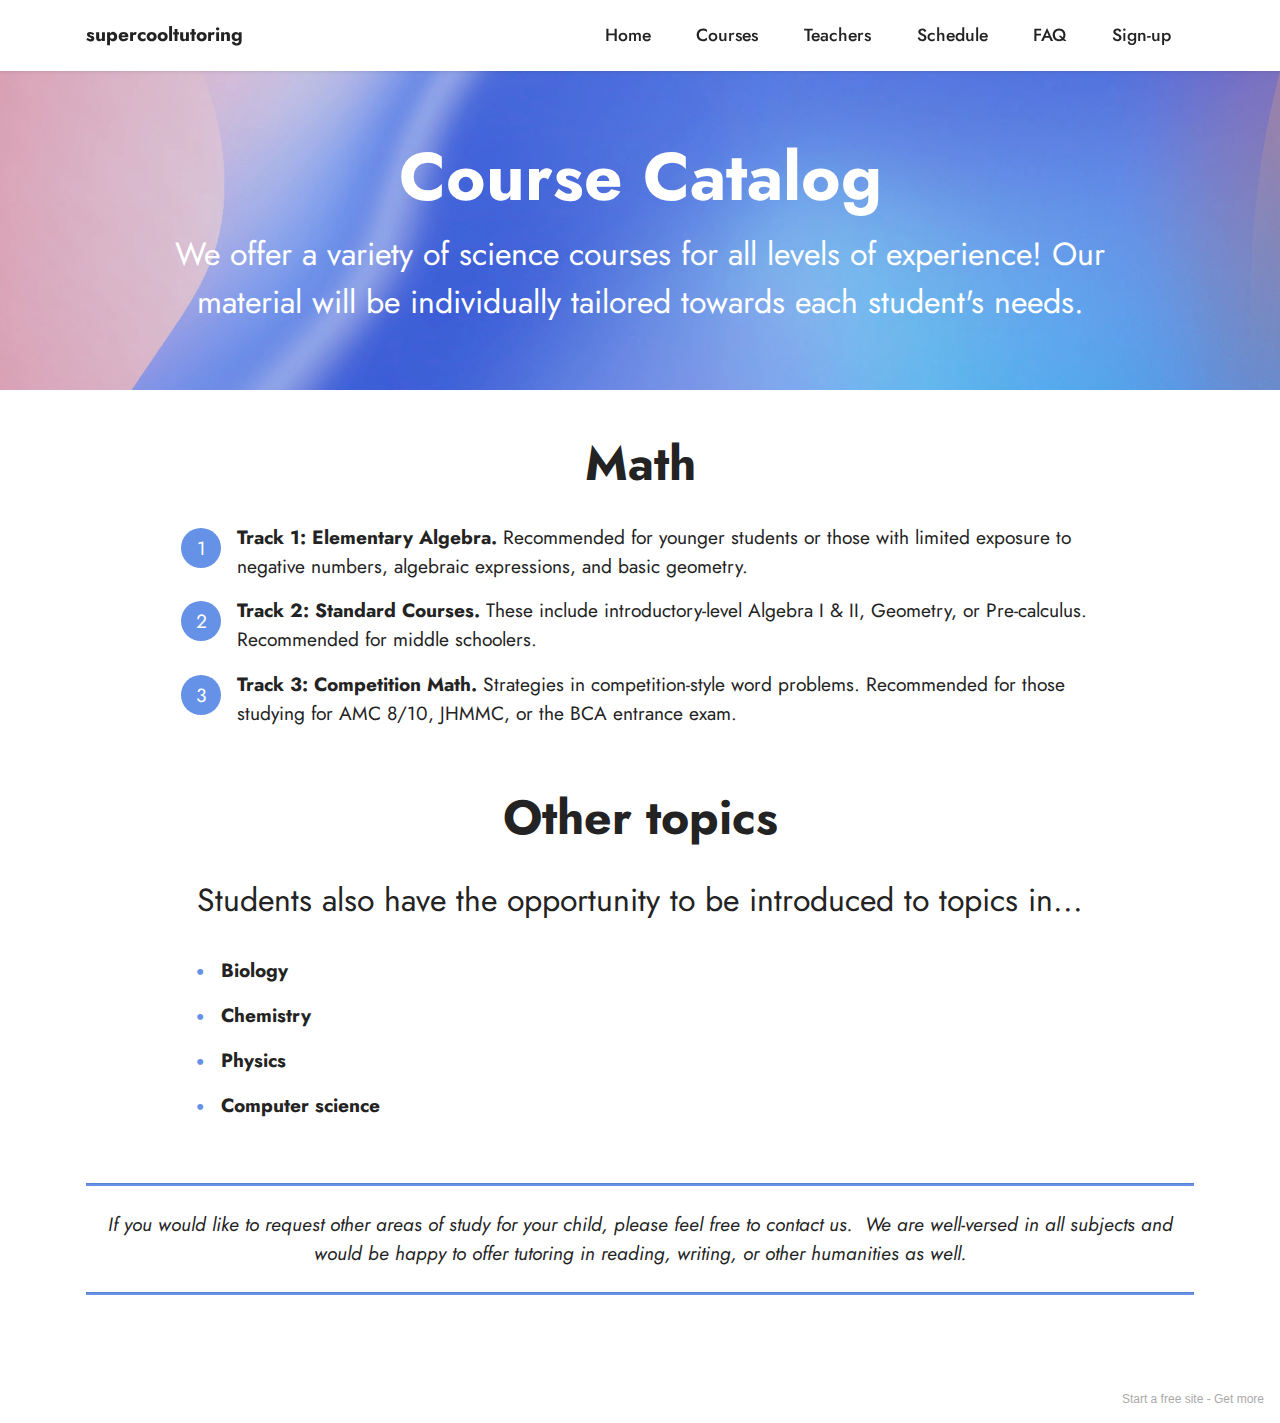
==== courses.html @ 79aecd78 "create github pages" ====
<!DOCTYPE html>
<html  >
<head>
  <!-- Site made with Mobirise Website Builder v5.3.5, https://mobirise.com -->
  <meta charset="UTF-8">
  <meta http-equiv="X-UA-Compatible" content="IE=edge">
  <meta name="generator" content="Mobirise v5.3.5, mobirise.com">
  <meta name="viewport" content="width=device-width, initial-scale=1, minimum-scale=1">
  <link rel="shortcut icon" href="assets/images/scj-logo-128x114-1.png" type="image/x-icon">
  <meta name="description" content="">
  
  
  <title>Courses</title>
  <link rel="stylesheet" href="assets/tether/tether.min.css">
  <link rel="stylesheet" href="assets/bootstrap/css/bootstrap.min.css">
  <link rel="stylesheet" href="assets/bootstrap/css/bootstrap-grid.min.css">
  <link rel="stylesheet" href="assets/bootstrap/css/bootstrap-reboot.min.css">
  <link rel="stylesheet" href="assets/dropdown/css/style.css">
  <link rel="stylesheet" href="assets/socicon/css/styles.css">
  <link rel="stylesheet" href="assets/theme/css/style.css">
  <link rel="preload" href="https://fonts.googleapis.com/css?family=Jost:100,200,300,400,500,600,700,800,900,100i,200i,300i,400i,500i,600i,700i,800i,900i&display=swap" as="style" onload="this.onload=null;this.rel='stylesheet'">
  <noscript><link rel="stylesheet" href="https://fonts.googleapis.com/css?family=Jost:100,200,300,400,500,600,700,800,900,100i,200i,300i,400i,500i,600i,700i,800i,900i&display=swap"></noscript>
  <link rel="preload" as="style" href="assets/mobirise/css/mbr-additional.css"><link rel="stylesheet" href="assets/mobirise/css/mbr-additional.css" type="text/css">
  
  
  
  
</head>
<body>
  
  <section class="menu menu1 cid-szqeeflIQP" once="menu" id="menu1-4">
    

    <nav class="navbar navbar-dropdown navbar-fixed-top navbar-expand-lg">
        <div class="container">
            <div class="navbar-brand">
                
                <span class="navbar-caption-wrap"><a class="navbar-caption text-black text-primary display-7" href="index.html">supercooltutoring</a></span>
            </div>
            <button class="navbar-toggler" type="button" data-toggle="collapse" data-target="#navbarSupportedContent" aria-controls="navbarNavAltMarkup" aria-expanded="false" aria-label="Toggle navigation">
                <div class="hamburger">
                    <span></span>
                    <span></span>
                    <span></span>
                    <span></span>
                </div>
            </button>
            <div class="collapse navbar-collapse" id="navbarSupportedContent">
                <ul class="navbar-nav nav-dropdown nav-right" data-app-modern-menu="true"><li class="nav-item"><a class="nav-link link text-black text-primary display-4" href="index.html">Home</a></li><li class="nav-item"><a class="nav-link link text-black text-primary display-4" href="courses.html">Courses</a></li>
                    <li class="nav-item"><a class="nav-link link text-black text-primary display-4" href="teachers.html">Teachers</a></li>
                    <li class="nav-item"><a class="nav-link link text-black text-primary display-4" href="schedule.html">Schedule</a>
                    </li><li class="nav-item"><a class="nav-link link text-black text-primary display-4" href="faq.html">FAQ</a></li><li class="nav-item"><a class="nav-link link text-black text-primary display-4" href="signup.html">Sign-up</a></li></ul>
                
                
            </div>
        </div>
    </nav>
</section>

<section class="header18 cid-szqk0asgl1" id="header18-c">

    

    <div class="mbr-overlay" style="opacity: 0.2; background-color: rgb(68, 121, 217);"></div>

    <div class="align-center container">
        <div class="row justify-content-center">
            <div class="col-12 col-lg-11">
                <h1 class="mbr-section-title mbr-fonts-style mbr-white mb-3 display-1"><strong>Course Catalog</strong></h1>
                <h2 class="mbr-section-subtitle mbr-fonts-style mbr-white mb-3 display-5">We offer a variety of science courses for all levels of experience!  Our material will be individually tailored towards each student's needs.</h2>
                
                
            </div>
        </div>
    </div>
</section>

<section class="content4 cid-szqj8mYjBq" id="content4-7">
    
    
    <div class="container">
        <div class="row justify-content-center">
            <div class="title col-md-12 col-lg-10">
                <h3 class="mbr-section-title mbr-fonts-style align-center mb-4 display-2">
                    <strong>Math</strong></h3>
                
                
            </div>
        </div>
    </div>
</section>

<section class="content9 cid-szqiRlUQga" id="content9-6">
    

    <div class="container">
        <div class="row justify-content-center">
            <div class="counter-container col-md-12 col-lg-10">
                
                <div class="mbr-text mbr-fonts-style display-7">
                    <ol>
                        <li><strong>Track 1: Elementary Algebra.</strong> Recommended for younger students or those with limited exposure to negative numbers, algebraic expressions, and basic geometry.</li>
                        <li><strong>Track 2: Standard Courses. </strong>These include introductory-level Algebra I &amp; II, Geometry, or Pre-calculus. Recommended for middle schoolers.</li>
                        <li><strong>Track 3: Competition Math. </strong>Strategies in competition-style word problems. Recommended for those studying for AMC 8/10, JHMMC, or the BCA entrance exam.</li>
                    </ol>
                </div>
            </div>
        </div>
    </div>
</section>

<section class="content4 cid-szqjb43pUM" id="content4-8">
    
    
    <div class="container">
        <div class="row justify-content-center">
            <div class="title col-md-12 col-lg-10">
                <h3 class="mbr-section-title mbr-fonts-style align-center mb-4 display-2"><strong>Other topics</strong></h3>
                <h4 class="mbr-section-subtitle align-center mbr-fonts-style mb-4 display-5">
                    Students also have the opportunity to be introduced to topics in...</h4>
                
            </div>
        </div>
    </div>
</section>

<section class="content8 cid-szDlHhIual" id="content8-d">
    
    <div class="container">
        <div class="row justify-content-center">
            <div class="counter-container col-md-12 col-lg-10">
                
                <div class="mbr-text mbr-fonts-style display-7">
                    <ul>
                        <li><strong>Biology</strong></li><li><strong>Chemistry</strong></li><li><strong>Physics</strong></li><li><strong>Computer science</strong></li>
                    </ul>
                </div>
            </div>
        </div>
    </div>
</section>

<section class="content6 cid-szqjqVsbCd" id="content6-b">
    
    <div class="container">
        <div class="row justify-content-center">
            <div class="col-md-12 col-lg-12">
                <hr class="line">
                <p class="mbr-text align-center mbr-fonts-style my-4 display-7">
                    <em>If you would like to request other areas of study for your child, please feel free to contact us.&nbsp; We are well-versed in all subjects and would be happy to offer tutoring in reading, writing, or other humanities as well.</em></p>
                <hr class="line">
            </div>
        </div>
    </div>
</section><section style="background-color: #fff; font-family: -apple-system, BlinkMacSystemFont, 'Segoe UI', 'Roboto', 'Helvetica Neue', Arial, sans-serif; color:#aaa; font-size:12px; padding: 0; align-items: center; display: flex;"><a href="https://mobirise.site/r" style="flex: 1 1; height: 3rem; padding-left: 1rem;"></a><p style="flex: 0 0 auto; margin:0; padding-right:1rem;">Start a free site - <a href="https://mobirise.site/v" style="color:#aaa;">Get more</a></p></section><script src="assets/web/assets/jquery/jquery.min.js"></script>  <script src="assets/popper/popper.min.js"></script>  <script src="assets/tether/tether.min.js"></script>  <script src="assets/bootstrap/js/bootstrap.min.js"></script>  <script src="assets/smoothscroll/smooth-scroll.js"></script>  <script src="assets/dropdown/js/nav-dropdown.js"></script>  <script src="assets/dropdown/js/navbar-dropdown.js"></script>  <script src="assets/touchswipe/jquery.touch-swipe.min.js"></script>  <script src="assets/theme/js/script.js"></script>  
  
  
</body>
</html>
---- assets/dropdown/css/style.css ----
.navbar-dropdown {
  left: 0;
  padding: 0;
  position: absolute;
  right: 0;
  top: 0;
  transition: all 0.45s ease;
  z-index: 1030;
  background: #282828; }
  .navbar-dropdown .navbar-logo {
    margin-right: 0.8rem;
    transition: margin 0.3s ease-in-out;
    vertical-align: middle; }
    .navbar-dropdown .navbar-logo img {
      height: 3.125rem;
      transition: all 0.3s ease-in-out; }
    .navbar-dropdown .navbar-logo.mbr-iconfont {
      font-size: 3.125rem;
      line-height: 3.125rem; }
  .navbar-dropdown .navbar-caption {
    font-weight: 700;
    white-space: normal;
    vertical-align: -4px;
    line-height: 3.125rem !important; }
    .navbar-dropdown .navbar-caption, .navbar-dropdown .navbar-caption:hover {
      color: inherit;
      text-decoration: none; }
  .navbar-dropdown .mbr-iconfont + .navbar-caption {
    vertical-align: -1px; }
  .navbar-dropdown.navbar-fixed-top {
    position: fixed; }
  .navbar-dropdown .navbar-brand span {
    vertical-align: -4px; }
  .navbar-dropdown.bg-color.transparent {
    background: none; }
  .navbar-dropdown.navbar-short .navbar-brand {
    padding: 0.625rem 0; }
    .navbar-dropdown.navbar-short .navbar-brand span {
      vertical-align: -1px; }
  .navbar-dropdown.navbar-short .navbar-caption {
    line-height: 2.375rem !important;
    vertical-align: -2px; }
  .navbar-dropdown.navbar-short .navbar-logo {
    margin-right: 0.5rem; }
    .navbar-dropdown.navbar-short .navbar-logo img {
      height: 2.375rem; }
    .navbar-dropdown.navbar-short .navbar-logo.mbr-iconfont {
      font-size: 2.375rem;
      line-height: 2.375rem; }
  .navbar-dropdown.navbar-short .mbr-table-cell {
    height: 3.625rem; }
  .navbar-dropdown .navbar-close {
    left: 0.6875rem;
    position: fixed;
    top: 0.75rem;
    z-index: 1000; }
  .navbar-dropdown .hamburger-icon {
    content: "";
    display: inline-block;
    vertical-align: middle;
    width: 16px;
    -webkit-box-shadow: 0 -6px 0 1px #282828,0 0 0 1px #282828,0 6px 0 1px #282828;
    -moz-box-shadow: 0 -6px 0 1px #282828,0 0 0 1px #282828,0 6px 0 1px #282828;
    box-shadow: 0 -6px 0 1px #282828,0 0 0 1px #282828,0 6px 0 1px #282828; }

.dropdown-menu .dropdown-toggle[data-toggle="dropdown-submenu"]::after {
  border-bottom: 0.35em solid transparent;
  border-left: 0.35em solid;
  border-right: 0;
  border-top: 0.35em solid transparent;
  margin-left: 0.3rem; }

.dropdown-menu .dropdown-item:focus {
  outline: 0; }

.nav-dropdown {
  font-size: 0.75rem;
  font-weight: 500;
  height: auto !important; }
  .nav-dropdown .nav-btn {
    padding-left: 1rem; }
  .nav-dropdown .link {
    margin: .667em 1.667em;
    font-weight: 500;
    padding: 0;
    transition: color .2s ease-in-out; }
    .nav-dropdown .link.dropdown-toggle {
      margin-right: 2.583em; }
      .nav-dropdown .link.dropdown-toggle::after {
        margin-left: .25rem;
        border-top: 0.35em solid;
        border-right: 0.35em solid transparent;
        border-left: 0.35em solid transparent;
        border-bottom: 0; }
      .nav-dropdown .link.dropdown-toggle[aria-expanded="true"] {
        margin: 0;
        padding: 0.667em 3.263em  0.667em 1.667em; }
  .nav-dropdown .link::after,
  .nav-dropdown .dropdown-item::after {
    color: inherit; }
  .nav-dropdown .btn {
    font-size: 0.75rem;
    font-weight: 700;
    letter-spacing: 0;
    margin-bottom: 0;
    padding-left: 1.25rem;
    padding-right: 1.25rem; }
  .nav-dropdown .dropdown-menu {
    border-radius: 0;
    border: 0;
    left: 0;
    margin: 0;
    padding-bottom: 1.25rem;
    padding-top: 1.25rem;
    position: relative; }
  .nav-dropdown .dropdown-submenu {
    margin-left: 0.125rem;
    top: 0; }
  .nav-dropdown .dropdown-item {
    font-weight: 500;
    line-height: 2;
    padding: 0.3846em 4.615em 0.3846em 1.5385em;
    position: relative;
    transition: color .2s ease-in-out, background-color .2s ease-in-out; }
    .nav-dropdown .dropdown-item::after {
      margin-top: -0.3077em;
      position: absolute;
      right: 1.1538em;
      top: 50%; }
    .nav-dropdown .dropdown-item:focus, .nav-dropdown .dropdown-item:hover {
      background: none; }

@media (max-width: 767px) {
  .nav-dropdown.navbar-toggleable-sm {
    bottom: 0;
    display: none;
    left: 0;
    overflow-x: hidden;
    position: fixed;
    top: 0;
    transform: translateX(-100%);
    -ms-transform: translateX(-100%);
    -webkit-transform: translateX(-100%);
    width: 18.75rem;
    z-index: 999; } }
.nav-dropdown.navbar-toggleable-xl {
  bottom: 0;
  display: none;
  left: 0;
  overflow-x: hidden;
  position: fixed;
  top: 0;
  transform: translateX(-100%);
  -ms-transform: translateX(-100%);
  -webkit-transform: translateX(-100%);
  width: 18.75rem;
  z-index: 999; }

.nav-dropdown-sm {
  display: block !important;
  overflow-x: hidden;
  overflow: auto;
  padding-top: 3.875rem; }
  .nav-dropdown-sm::after {
    content: "";
    display: block;
    height: 3rem;
    width: 100%; }
  .nav-dropdown-sm.collapse.in ~ .navbar-close {
    display: block !important; }
  .nav-dropdown-sm.collapsing, .nav-dropdown-sm.collapse.in {
    transform: translateX(0);
    -ms-transform: translateX(0);
    -webkit-transform: translateX(0);
    transition: all 0.25s ease-out;
    -webkit-transition: all 0.25s ease-out;
    background: #282828; }
  .nav-dropdown-sm.collapsing[aria-expanded="false"] {
    transform: translateX(-100%);
    -ms-transform: translateX(-100%);
    -webkit-transform: translateX(-100%); }
  .nav-dropdown-sm .nav-item {
    display: block;
    margin-left: 0 !important;
    padding-left: 0; }
  .nav-dropdown-sm .link,
  .nav-dropdown-sm .dropdown-item {
    border-top: 1px dotted rgba(255, 255, 255, 0.1);
    font-size: 0.8125rem;
    line-height: 1.6;
    margin: 0 !important;
    padding: 0.875rem 2.4rem 0.875rem 1.5625rem !important;
    position: relative;
    white-space: normal; }
    .nav-dropdown-sm .link:focus, .nav-dropdown-sm .link:hover,
    .nav-dropdown-sm .dropdown-item:focus,
    .nav-dropdown-sm .dropdown-item:hover {
      background: rgba(0, 0, 0, 0.2) !important;
      color: #c0a375; }
  .nav-dropdown-sm .nav-btn {
    position: relative;
    padding: 1.5625rem 1.5625rem 0 1.5625rem; }
    .nav-dropdown-sm .nav-btn::before {
      border-top: 1px dotted rgba(255, 255, 255, 0.1);
      content: "";
      left: 0;
      position: absolute;
      top: 0;
      width: 100%; }
    .nav-dropdown-sm .nav-btn + .nav-btn {
      padding-top: 0.625rem; }
      .nav-dropdown-sm .nav-btn + .nav-btn::before {
        display: none; }
  .nav-dropdown-sm .btn {
    padding: 0.625rem 0; }
  .nav-dropdown-sm .dropdown-toggle[data-toggle="dropdown-submenu"]::after {
    margin-left: .25rem;
    border-top: 0.35em solid;
    border-right: 0.35em solid transparent;
    border-left: 0.35em solid transparent;
    border-bottom: 0; }
  .nav-dropdown-sm .dropdown-toggle[data-toggle="dropdown-submenu"][aria-expanded="true"]::after {
    border-top: 0;
    border-right: 0.35em solid transparent;
    border-left: 0.35em solid transparent;
    border-bottom: 0.35em solid; }
  .nav-dropdown-sm .dropdown-menu {
    margin: 0;
    padding: 0;
    position: relative;
    top: 0;
    left: 0;
    width: 100%;
    border: 0;
    float: none;
    border-radius: 0;
    background: none; }
  .nav-dropdown-sm .dropdown-submenu {
    left: 100%;
    margin-left: 0.125rem;
    margin-top: -1.25rem;
    top: 0; }

.navbar-toggleable-sm .nav-dropdown .dropdown-menu {
  position: absolute; }

.navbar-toggleable-sm .nav-dropdown .dropdown-submenu {
  left: 100%;
  margin-left: 0.125rem;
  margin-top: -1.25rem;
  top: 0; }

.navbar-toggleable-sm.opened .nav-dropdown .dropdown-menu {
  position: relative; }

.navbar-toggleable-sm.opened .nav-dropdown .dropdown-submenu {
  left: 0;
  margin-left: 00rem;
  margin-top: 0rem;
  top: 0; }

.is-builder .nav-dropdown.collapsing {
  transition: none !important; }

/*# sourceMappingURL=style.css.map */
---- assets/socicon/css/styles.css ----
@charset "UTF-8";

@font-face {
  font-family: 'Socicon';
  src:  url('../fonts/socicon.eot');
  src:  url('../fonts/socicon.eot?#iefix') format('embedded-opentype'),
    url('../fonts/socicon.woff2') format('woff2'),
    url('../fonts/socicon.ttf') format('truetype'),
    url('../fonts/socicon.woff') format('woff'),
    url('../fonts/socicon.svg#socicon') format('svg');
  font-weight: normal;
  font-style: normal;
  font-display: swap;
}

[data-icon]:before {
  font-family: "socicon" !important;
  content: attr(data-icon);
  font-style: normal !important;
  font-weight: normal !important;
  font-variant: normal !important;
  text-transform: none !important;
  speak: none;
  line-height: 1;
  -webkit-font-smoothing: antialiased;
  -moz-osx-font-smoothing: grayscale;
}

[class^="socicon-"], [class*=" socicon-"] {
  /* use !important to prevent issues with browser extensions that change fonts */
  font-family: 'Socicon' !important;
  speak: none;
  font-style: normal;
  font-weight: normal;
  font-variant: normal;
  text-transform: none;
  line-height: 1;

  /* Better Font Rendering =========== */
  -webkit-font-smoothing: antialiased;
  -moz-osx-font-smoothing: grayscale;
}

.socicon-eitaa:before {
  content: "\e97c";
}
.socicon-soroush:before {
  content: "\e97d";
}
.socicon-bale:before {
  content: "\e97e";
}
.socicon-zazzle:before {
  content: "\e97b";
}
.socicon-society6:before {
  content: "\e97a";
}
.socicon-redbubble:before {
  content: "\e979";
}
.socicon-avvo:before {
  content: "\e978";
}
.socicon-stitcher:before {
  content: "\e977";
}
.socicon-googlehangouts:before {
  content: "\e974";
}
.socicon-dlive:before {
  content: "\e975";
}
.socicon-vsco:before {
  content: "\e976";
}
.socicon-flipboard:before {
  content: "\e973";
}
.socicon-ubuntu:before {
  content: "\e958";
}
.socicon-artstation:before {
  content: "\e959";
}
.socicon-invision:before {
  content: "\e95a";
}
.socicon-torial:before {
  content: "\e95b";
}
.socicon-collectorz:before {
  content: "\e95c";
}
.socicon-seenthis:before {
  content: "\e95d";
}
.socicon-googleplaymusic:before {
  content: "\e95e";
}
.socicon-debian:before {
  content: "\e95f";
}
.socicon-filmfreeway:before {
  content: "\e960";
}
.socicon-gnome:before {
  content: "\e961";
}
.socicon-itchio:before {
  content: "\e962";
}
.socicon-jamendo:before {
  content: "\e963";
}
.socicon-mix:before {
  content: "\e964";
}
.socicon-sharepoint:before {
  content: "\e965";
}
.socicon-tinder:before {
  content: "\e966";
}
.socicon-windguru:before {
  content: "\e967";
}
.socicon-cdbaby:before {
  content: "\e968";
}
.socicon-elementaryos:before {
  content: "\e969";
}
.socicon-stage32:before {
  content: "\e96a";
}
.socicon-tiktok:before {
  content: "\e96b";
}
.socicon-gitter:before {
  content: "\e96c";
}
.socicon-letterboxd:before {
  content: "\e96d";
}
.socicon-threema:before {
  content: "\e96e";
}
.socicon-splice:before {
  content: "\e96f";
}
.socicon-metapop:before {
  content: "\e970";
}
.socicon-naver:before {
  content: "\e971";
}
.socicon-remote:before {
  content: "\e972";
}
.socicon-internet:before {
  content: "\e957";
}
.socicon-moddb:before {
  content: "\e94b";
}
.socicon-indiedb:before {
  content: "\e94c";
}
.socicon-traxsource:before {
  content: "\e94d";
}
.socicon-gamefor:before {
  content: "\e94e";
}
.socicon-pixiv:before {
  content: "\e94f";
}
.socicon-myanimelist:before {
  content: "\e950";
}
.socicon-blackberry:before {
  content: "\e951";
}
.socicon-wickr:before {
  content: "\e952";
}
.socicon-spip:before {
  content: "\e953";
}
.socicon-napster:before {
  content: "\e954";
}
.socicon-beatport:before {
  content: "\e955";
}
.socicon-hackerone:before {
  content: "\e956";
}
.socicon-hackernews:before {
  content: "\e946";
}
.socicon-smashwords:before {
  content: "\e947";
}
.socicon-kobo:before {
  content: "\e948";
}
.socicon-bookbub:before {
  content: "\e949";
}
.socicon-mailru:before {
  content: "\e94a";
}
.socicon-gitlab:before {
  content: "\e945";
}
.socicon-instructables:before {
  content: "\e944";
}
.socicon-portfolio:before {
  content: "\e943";
}
.socicon-codered:before {
  content: "\e940";
}
.socicon-origin:before {
  content: "\e941";
}
.socicon-nextdoor:before {
  content: "\e942";
}
.socicon-udemy:before {
  content: "\e93f";
}
.socicon-livemaster:before {
  content: "\e93e";
}
.socicon-crunchbase:before {
  content: "\e93b";
}
.socicon-homefy:before {
  content: "\e93c";
}
.socicon-calendly:before {
  content: "\e93d";
}
.socicon-realtor:before {
  content: "\e90f";
}
.socicon-tidal:before {
  content: "\e910";
}
.socicon-qobuz:before {
  content: "\e911";
}
.socicon-natgeo:before {
  content: "\e912";
}
.socicon-mastodon:before {
  content: "\e913";
}
.socicon-unsplash:before {
  content: "\e914";
}
.socicon-homeadvisor:before {
  content: "\e915";
}
.socicon-angieslist:before {
  content: "\e916";
}
.socicon-codepen:before {
  content: "\e917";
}
.socicon-slack:before {
  content: "\e918";
}
.socicon-openaigym:before {
  content: "\e919";
}
.socicon-logmein:before {
  content: "\e91a";
}
.socicon-fiverr:before {
  content: "\e91b";
}
.socicon-gotomeeting:before {
  content: "\e91c";
}
.socicon-aliexpress:before {
  content: "\e91d";
}
.socicon-guru:before {
  content: "\e91e";
}
.socicon-appstore:before {
  content: "\e91f";
}
.socicon-homes:before {
  content: "\e920";
}
.socicon-zoom:before {
  content: "\e921";
}
.socicon-alibaba:before {
  content: "\e922";
}
.socicon-craigslist:before {
  content: "\e923";
}
.socicon-wix:before {
  content: "\e924";
}
.socicon-redfin:before {
  content: "\e925";
}
.socicon-googlecalendar:before {
  content: "\e926";
}
.socicon-shopify:before {
  content: "\e927";
}
.socicon-freelancer:before {
  content: "\e928";
}
.socicon-seedrs:before {
  content: "\e929";
}
.socicon-bing:before {
  content: "\e92a";
}
.socicon-doodle:before {
  content: "\e92b";
}
.socicon-bonanza:before {
  content: "\e92c";
}
.socicon-squarespace:before {
  content: "\e92d";
}
.socicon-toptal:before {
  content: "\e92e";
}
.socicon-gust:before {
  content: "\e92f";
}
.socicon-ask:before {
  content: "\e930";
}
.socicon-trulia:before {
  content: "\e931";
}
.socicon-loomly:before {
  content: "\e932";
}
.socicon-ghost:before {
  content: "\e933";
}
.socicon-upwork:before {
  content: "\e934";
}
.socicon-fundable:before {
  content: "\e935";
}
.socicon-booking:before {
  content: "\e936";
}
.socicon-googlemaps:before {
  content: "\e937";
}
.socicon-zillow:before {
  content: "\e938";
}
.socicon-niconico:before {
  content: "\e939";
}
.socicon-toneden:before {
  content: "\e93a";
}
.socicon-augment:before {
  content: "\e908";
}
.socicon-bitbucket:before {
  content: "\e909";
}
.socicon-fyuse:before {
  content: "\e90a";
}
.socicon-yt-gaming:before {
  content: "\e90b";
}
.socicon-sketchfab:before {
  content: "\e90c";
}
.socicon-mobcrush:before {
  content: "\e90d";
}
.socicon-microsoft:before {
  content: "\e90e";
}
.socicon-pandora:before {
  content: "\e907";
}
.socicon-messenger:before {
  content: "\e906";
}
.socicon-gamewisp:before {
  content: "\e905";
}
.socicon-bloglovin:before {
  content: "\e904";
}
.socicon-tunein:before {
  content: "\e903";
}
.socicon-gamejolt:before {
  content: "\e901";
}
.socicon-trello:before {
  content: "\e902";
}
.socicon-spreadshirt:before {
  content: "\e900";
}
.socicon-500px:before {
  content: "\e000";
}
.socicon-8tracks:before {
  content: "\e001";
}
.socicon-airbnb:before {
  content: "\e002";
}
.socicon-alliance:before {
  content: "\e003";
}
.socicon-amazon:before {
  content: "\e004";
}
.socicon-amplement:before {
  content: "\e005";
}
.socicon-android:before {
  content: "\e006";
}
.socicon-angellist:before {
  content: "\e007";
}
.socicon-apple:before {
  content: "\e008";
}
.socicon-appnet:before {
  content: "\e009";
}
.socicon-baidu:before {
  content: "\e00a";
}
.socicon-bandcamp:before {
  content: "\e00b";
}
.socicon-battlenet:before {
  content: "\e00c";
}
.socicon-mixer:before {
  content: "\e00d";
}
.socicon-bebee:before {
  content: "\e00e";
}
.socicon-bebo:before {
  content: "\e00f";
}
.socicon-behance:before {
  content: "\e010";
}
.socicon-blizzard:before {
  content: "\e011";
}
.socicon-blogger:before {
  content: "\e012";
}
.socicon-buffer:before {
  content: "\e013";
}
.socicon-chrome:before {
  content: "\e014";
}
.socicon-coderwall:before {
  content: "\e015";
}
.socicon-curse:before {
  content: "\e016";
}
.socicon-dailymotion:before {
  content: "\e017";
}
.socicon-deezer:before {
  content: "\e018";
}
.socicon-delicious:before {
  content: "\e019";
}
.socicon-deviantart:before {
  content: "\e01a";
}
.socicon-diablo:before {
  content: "\e01b";
}
.socicon-digg:before {
  content: "\e01c";
}
.socicon-discord:before {
  content: "\e01d";
}
.socicon-disqus:before {
  content: "\e01e";
}
.socicon-douban:before {
  content: "\e01f";
}
.socicon-draugiem:before {
  content: "\e020";
}
.socicon-dribbble:before {
  content: "\e021";
}
.socicon-drupal:before {
  content: "\e022";
}
.socicon-ebay:before {
  content: "\e023";
}
.socicon-ello:before {
  content: "\e024";
}
.socicon-endomodo:before {
  content: "\e025";
}
.socicon-envato:before {
  content: "\e026";
}
.socicon-etsy:before {
  content: "\e027";
}
.socicon-facebook:before {
  content: "\e028";
}
.socicon-feedburner:before {
  content: "\e029";
}
.socicon-filmweb:before {
  content: "\e02a";
}
.socicon-firefox:before {
  content: "\e02b";
}
.socicon-flattr:before {
  content: "\e02c";
}
.socicon-flickr:before {
  content: "\e02d";
}
.socicon-formulr:before {
  content: "\e02e";
}
.socicon-forrst:before {
  content: "\e02f";
}
.socicon-foursquare:before {
  content: "\e030";
}
.socicon-friendfeed:before {
  content: "\e031";
}
.socicon-github:before {
  content: "\e032";
}
.socicon-goodreads:before {
  content: "\e033";
}
.socicon-google:before {
  content: "\e034";
}
.socicon-googlescholar:before {
  content: "\e035";
}
.socicon-googlegroups:before {
  content: "\e036";
}
.socicon-googlephotos:before {
  content: "\e037";
}
.socicon-googleplus:before {
  content: "\e038";
}
.socicon-grooveshark:before {
  content: "\e039";
}
.socicon-hackerrank:before {
  content: "\e03a";
}
.socicon-hearthstone:before {
  content: "\e03b";
}
.socicon-hellocoton:before {
  content: "\e03c";
}
.socicon-heroes:before {
  content: "\e03d";
}
.socicon-smashcast:before {
  content: "\e03e";
}
.socicon-horde:before {
  content: "\e03f";
}
.socicon-houzz:before {
  content: "\e040";
}
.socicon-icq:before {
  content: "\e041";
}
.socicon-identica:before {
  content: "\e042";
}
.socicon-imdb:before {
  content: "\e043";
}
.socicon-instagram:before {
  content: "\e044";
}
.socicon-issuu:before {
  content: "\e045";
}
.socicon-istock:before {
  content: "\e046";
}
.socicon-itunes:before {
  content: "\e047";
}
.socicon-keybase:before {
  content: "\e048";
}
.socicon-lanyrd:before {
  content: "\e049";
}
.socicon-lastfm:before {
  content: "\e04a";
}
.socicon-line:before {
  content: "\e04b";
}
.socicon-linkedin:before {
  content: "\e04c";
}
.socicon-livejournal:before {
  content: "\e04d";
}
.socicon-lyft:before {
  content: "\e04e";
}
.socicon-macos:before {
  content: "\e04f";
}
.socicon-mail:before {
  content: "\e050";
}
.socicon-medium:before {
  content: "\e051";
}
.socicon-meetup:before {
  content: "\e052";
}
.socicon-mixcloud:before {
  content: "\e053";
}
.socicon-modelmayhem:before {
  content: "\e054";
}
.socicon-mumble:before {
  content: "\e055";
}
.socicon-myspace:before {
  content: "\e056";
}
.socicon-newsvine:before {
  content: "\e057";
}
.socicon-nintendo:before {
  content: "\e058";
}
.socicon-npm:before {
  content: "\e059";
}
.socicon-odnoklassniki:before {
  content: "\e05a";
}
.socicon-openid:before {
  content: "\e05b";
}
.socicon-opera:before {
  content: "\e05c";
}
.socicon-outlook:before {
  content: "\e05d";
}
.socicon-overwatch:before {
  content: "\e05e";
}
.socicon-patreon:before {
  content: "\e05f";
}
.socicon-paypal:before {
  content: "\e060";
}
.socicon-periscope:before {
  content: "\e061";
}
.socicon-persona:before {
  content: "\e062";
}
.socicon-pinterest:before {
  content: "\e063";
}
.socicon-play:before {
  content: "\e064";
}
.socicon-player:before {
  content: "\e065";
}
.socicon-playstation:before {
  content: "\e066";
}
.socicon-pocket:before {
  content: "\e067";
}
.socicon-qq:before {
  content: "\e068";
}
.socicon-quora:before {
  content: "\e069";
}
.socicon-raidcall:before {
  content: "\e06a";
}
.socicon-ravelry:before {
  content: "\e06b";
}
.socicon-reddit:before {
  content: "\e06c";
}
.socicon-renren:before {
  content: "\e06d";
}
.socicon-researchgate:before {
  content: "\e06e";
}
.socicon-residentadvisor:before {
  content: "\e06f";
}
.socicon-reverbnation:before {
  content: "\e070";
}
.socicon-rss:before {
  content: "\e071";
}
.socicon-sharethis:before {
  content: "\e072";
}
.socicon-skype:before {
  content: "\e073";
}
.socicon-slideshare:before {
  content: "\e074";
}
.socicon-smugmug:before {
  content: "\e075";
}
.socicon-snapchat:before {
  content: "\e076";
}
.socicon-songkick:before {
  content: "\e077";
}
.socicon-soundcloud:before {
  content: "\e078";
}
.socicon-spotify:before {
  content: "\e079";
}
.socicon-stackexchange:before {
  content: "\e07a";
}
.socicon-stackoverflow:before {
  content: "\e07b";
}
.socicon-starcraft:before {
  content: "\e07c";
}
.socicon-stayfriends:before {
  content: "\e07d";
}
.socicon-steam:before {
  content: "\e07e";
}
.socicon-storehouse:before {
  content: "\e07f";
}
.socicon-strava:before {
  content: "\e080";
}
.socicon-streamjar:before {
  content: "\e081";
}
.socicon-stumbleupon:before {
  content: "\e082";
}
.socicon-swarm:before {
  content: "\e083";
}
.socicon-teamspeak:before {
  content: "\e084";
}
.socicon-teamviewer:before {
  content: "\e085";
}
.socicon-technorati:before {
  content: "\e086";
}
.socicon-telegram:before {
  content: "\e087";
}
.socicon-tripadvisor:before {
  content: "\e088";
}
.socicon-tripit:before {
  content: "\e089";
}
.socicon-triplej:before {
  content: "\e08a";
}
.socicon-tumblr:before {
  content: "\e08b";
}
.socicon-twitch:before {
  content: "\e08c";
}
.socicon-twitter:before {
  content: "\e08d";
}
.socicon-uber:before {
  content: "\e08e";
}
.socicon-ventrilo:before {
  content: "\e08f";
}
.socicon-viadeo:before {
  content: "\e090";
}
.socicon-viber:before {
  content: "\e091";
}
.socicon-viewbug:before {
  content: "\e092";
}
.socicon-vimeo:before {
  content: "\e093";
}
.socicon-vine:before {
  content: "\e094";
}
.socicon-vkontakte:before {
  content: "\e095";
}
.socicon-warcraft:before {
  content: "\e096";
}
.socicon-wechat:before {
  content: "\e097";
}
.socicon-weibo:before {
  content: "\e098";
}
.socicon-whatsapp:before {
  content: "\e099";
}
.socicon-wikipedia:before {
  content: "\e09a";
}
.socicon-windows:before {
  content: "\e09b";
}
.socicon-wordpress:before {
  content: "\e09c";
}
.socicon-wykop:before {
  content: "\e09d";
}
.socicon-xbox:before {
  content: "\e09e";
}
.socicon-xing:before {
  content: "\e09f";
}
.socicon-yahoo:before {
  content: "\e0a0";
}
.socicon-yammer:before {
  content: "\e0a1";
}
.socicon-yandex:before {
  content: "\e0a2";
}
.socicon-yelp:before {
  content: "\e0a3";
}
.socicon-younow:before {
  content: "\e0a4";
}
.socicon-youtube:before {
  content: "\e0a5";
}
.socicon-zapier:before {
  content: "\e0a6";
}
.socicon-zerply:before {
  content: "\e0a7";
}
.socicon-zomato:before {
  content: "\e0a8";
}
.socicon-zynga:before {
  content: "\e0a9";
}
---- assets/theme/css/style.css ----
@charset "UTF-8";
section {
  background-color: #ffffff;
}

body {
  font-style: normal;
  line-height: 1.5;
  font-weight: 400;
  color: #232323;
  position: relative;
}

section,
.container,
.container-fluid {
  position: relative;
  word-wrap: break-word;
}

a.mbr-iconfont:hover {
  text-decoration: none;
}

.article .lead p,
.article .lead ul,
.article .lead ol,
.article .lead pre,
.article .lead blockquote {
  margin-bottom: 0;
}

a {
  font-style: normal;
  font-weight: 400;
  cursor: pointer;
}
a, a:hover {
  text-decoration: none;
}

.mbr-section-title {
  font-style: normal;
  line-height: 1.3;
}

.mbr-section-subtitle {
  line-height: 1.3;
}

.mbr-text {
  font-style: normal;
  line-height: 1.7;
}

h1,
h2,
h3,
h4,
h5,
h6,
.display-1,
.display-2,
.display-4,
.display-5,
.display-7,
span,
p,
a {
  line-height: 1;
  word-break: break-word;
  word-wrap: break-word;
  font-weight: 400;
}

b,
strong {
  font-weight: bold;
}

input:-webkit-autofill, input:-webkit-autofill:hover, input:-webkit-autofill:focus, input:-webkit-autofill:active {
  transition-delay: 9999s;
  -webkit-transition-property: background-color, color;
  transition-property: background-color, color;
}

textarea[type=hidden] {
  display: none;
}

section {
  background-position: 50% 50%;
  background-repeat: no-repeat;
  background-size: cover;
}
section .mbr-background-video,
section .mbr-background-video-preview {
  position: absolute;
  bottom: 0;
  left: 0;
  right: 0;
  top: 0;
}

.hidden {
  visibility: hidden;
}

.mbr-z-index20 {
  z-index: 20;
}

/*! Base colors */
.mbr-white {
  color: #ffffff;
}

.mbr-black {
  color: #111111;
}

.mbr-bg-white {
  background-color: #ffffff;
}

.mbr-bg-black {
  background-color: #000000;
}

/*! Text-aligns */
.align-left {
  text-align: left;
}

.align-center {
  text-align: center;
}

.align-right {
  text-align: right;
}

/*! Font-weight  */
.mbr-light {
  font-weight: 300;
}

.mbr-regular {
  font-weight: 400;
}

.mbr-semibold {
  font-weight: 500;
}

.mbr-bold {
  font-weight: 700;
}

/*! Media  */
.media-content {
  flex-basis: 100%;
}

.media-container-row {
  display: flex;
  flex-direction: row;
  flex-wrap: wrap;
  justify-content: center;
  align-content: center;
  align-items: start;
}
.media-container-row .media-size-item {
  width: 400px;
}

.media-container-column {
  display: flex;
  flex-direction: column;
  flex-wrap: wrap;
  justify-content: center;
  align-content: center;
  align-items: stretch;
}
.media-container-column > * {
  width: 100%;
}

@media (min-width: 992px) {
  .media-container-row {
    flex-wrap: nowrap;
  }
}
figure {
  margin-bottom: 0;
  overflow: hidden;
}

figure[mbr-media-size] {
  transition: width 0.1s;
}

img,
iframe {
  display: block;
  width: 100%;
}

.card {
  background-color: transparent;
  border: none;
}

.card-box {
  width: 100%;
}

.card-img {
  text-align: center;
  flex-shrink: 0;
  -webkit-flex-shrink: 0;
}

.media {
  max-width: 100%;
  margin: 0 auto;
}

.mbr-figure {
  align-self: center;
}

.media-container > div {
  max-width: 100%;
}

.mbr-figure img,
.card-img img {
  width: 100%;
}

@media (max-width: 991px) {
  .media-size-item {
    width: auto !important;
  }

  .media {
    width: auto;
  }

  .mbr-figure {
    width: 100% !important;
  }
}
/*! Buttons */
.mbr-section-btn {
  margin-left: -0.6rem;
  margin-right: -0.6rem;
  font-size: 0;
}

.btn {
  font-weight: 600;
  border-width: 1px;
  font-style: normal;
  margin: 0.6rem 0.6rem;
  white-space: normal;
  transition: all 0.2s ease-in-out;
  display: inline-flex;
  align-items: center;
  justify-content: center;
  word-break: break-word;
}

.btn-sm {
  font-weight: 600;
  letter-spacing: 0px;
  transition: all 0.3s ease-in-out;
}

.btn-md {
  font-weight: 600;
  letter-spacing: 0px;
  transition: all 0.3s ease-in-out;
}

.btn-lg {
  font-weight: 600;
  letter-spacing: 0px;
  transition: all 0.3s ease-in-out;
}

.btn-form {
  margin: 0;
}
.btn-form:hover {
  cursor: pointer;
}

nav .mbr-section-btn {
  margin-left: 0rem;
  margin-right: 0rem;
}

/*! Btn icon margin */
.btn .mbr-iconfont,
.btn.btn-sm .mbr-iconfont {
  order: 1;
  cursor: pointer;
  margin-left: 0.5rem;
  vertical-align: sub;
}

.btn.btn-md .mbr-iconfont,
.btn.btn-md .mbr-iconfont {
  margin-left: 0.8rem;
}

.mbr-regular {
  font-weight: 400;
}

.mbr-semibold {
  font-weight: 500;
}

.mbr-bold {
  font-weight: 700;
}

[type=submit] {
  -webkit-appearance: none;
}

/*! Full-screen */
.mbr-fullscreen .mbr-overlay {
  min-height: 100vh;
}

.mbr-fullscreen {
  display: flex;
  display: -moz-flex;
  display: -ms-flex;
  display: -o-flex;
  align-items: center;
  min-height: 100vh;
  padding-top: 3rem;
  padding-bottom: 3rem;
}

/*! Map */
.map {
  height: 25rem;
  position: relative;
}
.map iframe {
  width: 100%;
  height: 100%;
}

/*! Scroll to top arrow */
.mbr-arrow-up {
  bottom: 25px;
  right: 90px;
  position: fixed;
  text-align: right;
  z-index: 5000;
  color: #ffffff;
  font-size: 22px;
}

.mbr-arrow-up a {
  background: rgba(0, 0, 0, 0.2);
  border-radius: 50%;
  color: #fff;
  display: inline-block;
  height: 60px;
  width: 60px;
  border: 2px solid #fff;
  outline-style: none !important;
  position: relative;
  text-decoration: none;
  transition: all 0.3s ease-in-out;
  cursor: pointer;
  text-align: center;
}
.mbr-arrow-up a:hover {
  background-color: rgba(0, 0, 0, 0.4);
}
.mbr-arrow-up a i {
  line-height: 60px;
}

.mbr-arrow-up-icon {
  display: block;
  color: #fff;
}

.mbr-arrow-up-icon::before {
  content: "›";
  display: inline-block;
  font-family: serif;
  font-size: 22px;
  line-height: 1;
  font-style: normal;
  position: relative;
  top: 6px;
  left: -4px;
  transform: rotate(-90deg);
}

/*! Arrow Down */
.mbr-arrow {
  position: absolute;
  bottom: 45px;
  left: 50%;
  width: 60px;
  height: 60px;
  cursor: pointer;
  background-color: rgba(80, 80, 80, 0.5);
  border-radius: 50%;
  transform: translateX(-50%);
}
@media (max-width: 767px) {
  .mbr-arrow {
    display: none;
  }
}
.mbr-arrow > a {
  display: inline-block;
  text-decoration: none;
  outline-style: none;
  -webkit-animation: arrowdown 1.7s ease-in-out infinite;
          animation: arrowdown 1.7s ease-in-out infinite;
  color: #ffffff;
}
.mbr-arrow > a > i {
  position: absolute;
  top: -2px;
  left: 15px;
  font-size: 2rem;
}

#scrollToTop a i::before {
  content: "";
  position: absolute;
  display: block;
  border-bottom: 2.5px solid #fff;
  border-left: 2.5px solid #fff;
  width: 27.8%;
  height: 27.8%;
  left: 50%;
  top: 51%;
  transform: translateY(-30%) translateX(-50%) rotate(135deg);
}

@keyframes arrowdown {
  0% {
    transform: translateY(0px);
  }
  50% {
    transform: translateY(-5px);
  }
  100% {
    transform: translateY(0px);
  }
}
@-webkit-keyframes arrowdown {
  0% {
    transform: translateY(0px);
  }
  50% {
    transform: translateY(-5px);
  }
  100% {
    transform: translateY(0px);
  }
}
@media (max-width: 500px) {
  .mbr-arrow-up {
    left: 0;
    right: 0;
    text-align: center;
  }
}
/*Gradients animation*/
@keyframes gradient-animation {
  from {
    background-position: 0% 100%;
    -webkit-animation-timing-function: ease-in-out;
            animation-timing-function: ease-in-out;
  }
  to {
    background-position: 100% 0%;
    -webkit-animation-timing-function: ease-in-out;
            animation-timing-function: ease-in-out;
  }
}
@-webkit-keyframes gradient-animation {
  from {
    background-position: 0% 100%;
    -webkit-animation-timing-function: ease-in-out;
            animation-timing-function: ease-in-out;
  }
  to {
    background-position: 100% 0%;
    -webkit-animation-timing-function: ease-in-out;
            animation-timing-function: ease-in-out;
  }
}
.bg-gradient {
  background-size: 200% 200%;
  animation: gradient-animation 5s infinite alternate;
  -webkit-animation: gradient-animation 5s infinite alternate;
}

.menu .navbar-brand {
  display: -webkit-flex;
}
.menu .navbar-brand span {
  display: flex;
  display: -webkit-flex;
}
.menu .navbar-brand .navbar-caption-wrap {
  display: -webkit-flex;
}
.menu .navbar-brand .navbar-logo img {
  display: -webkit-flex;
  width: auto;
}
@media (min-width: 768px) and (max-width: 991px) {
  .menu .navbar-toggleable-sm .navbar-nav {
    display: -ms-flexbox;
  }
}
@media (max-width: 991px) {
  .menu .navbar-collapse {
    max-height: 93.5vh;
  }
  .menu .navbar-collapse.show {
    overflow: auto;
  }
}
@media (min-width: 992px) {
  .menu .navbar-nav.nav-dropdown {
    display: -webkit-flex;
  }
  .menu .navbar-toggleable-sm .navbar-collapse {
    display: -webkit-flex !important;
  }
  .menu .collapsed .navbar-collapse {
    max-height: 93.5vh;
  }
  .menu .collapsed .navbar-collapse.show {
    overflow: auto;
  }
}
@media (max-width: 767px) {
  .menu .navbar-collapse {
    max-height: 80vh;
  }
}

.nav-link .mbr-iconfont {
  margin-right: 0.5rem;
}

.navbar {
  display: -webkit-flex;
  -webkit-flex-wrap: wrap;
  -webkit-align-items: center;
  -webkit-justify-content: space-between;
}

.navbar-collapse {
  -webkit-flex-basis: 100%;
  -webkit-flex-grow: 1;
  -webkit-align-items: center;
}

.nav-dropdown .link {
  padding: 0.667em 1.667em !important;
  margin: 0 !important;
}

.nav {
  display: -webkit-flex;
  -webkit-flex-wrap: wrap;
}

.row {
  display: -webkit-flex;
  -webkit-flex-wrap: wrap;
}

.justify-content-center {
  -webkit-justify-content: center;
}

.form-inline {
  display: -webkit-flex;
}

.card-wrapper {
  -webkit-flex: 1;
}

.carousel-control {
  z-index: 10;
  display: -webkit-flex;
}

.carousel-controls {
  display: -webkit-flex;
}

.media {
  display: -webkit-flex;
}

.form-group:focus {
  outline: none;
}

.jq-selectbox__select {
  padding: 7px 0;
  position: relative;
}

.jq-selectbox__dropdown {
  overflow: hidden;
  border-radius: 10px;
  position: absolute;
  top: 100%;
  left: 0 !important;
  width: 100% !important;
}

.jq-selectbox__trigger-arrow {
  right: 0;
  transform: translateY(-50%);
}

.jq-selectbox li {
  padding: 1.07em 0.5em;
}

input[type=range] {
  padding-left: 0 !important;
  padding-right: 0 !important;
}

.modal-dialog,
.modal-content {
  height: 100%;
}

.modal-dialog .carousel-inner {
  height: calc(100vh - 1.75rem);
}
@media (max-width: 575px) {
  .modal-dialog .carousel-inner {
    height: calc(100vh - 1rem);
  }
}

.carousel-item {
  text-align: center;
}

.carousel-item img {
  margin: auto;
}

.navbar-toggler {
  align-self: flex-start;
  padding: 0.25rem 0.75rem;
  font-size: 1.25rem;
  line-height: 1;
  background: transparent;
  border: 1px solid transparent;
  border-radius: 0.25rem;
}

.navbar-toggler:focus,
.navbar-toggler:hover {
  text-decoration: none;
}

.navbar-toggler-icon {
  display: inline-block;
  width: 1.5em;
  height: 1.5em;
  vertical-align: middle;
  content: "";
  background: no-repeat center center;
  background-size: 100% 100%;
}

.navbar-toggler-left {
  position: absolute;
  left: 1rem;
}

.navbar-toggler-right {
  position: absolute;
  right: 1rem;
}

.card-img {
  width: auto;
}

.menu .navbar.collapsed:not(.beta-menu) {
  flex-direction: column;
}

.carousel-item.active,
.carousel-item-next,
.carousel-item-prev {
  display: flex;
}

.note-air-layout .dropup .dropdown-menu,
.note-air-layout .navbar-fixed-bottom .dropdown .dropdown-menu {
  bottom: initial !important;
}

html,
body {
  height: auto;
  min-height: 100vh;
}

.dropup .dropdown-toggle::after {
  display: none;
}

.form-asterisk {
  font-family: initial;
  position: absolute;
  top: -2px;
  font-weight: normal;
}

.form-control-label {
  position: relative;
  cursor: pointer;
  margin-bottom: 0.357em;
  padding: 0;
}

.alert {
  color: #ffffff;
  border-radius: 0;
  border: 0;
  font-size: 1.1rem;
  line-height: 1.5;
  margin-bottom: 1.875rem;
  padding: 1.25rem;
  position: relative;
  text-align: center;
}
.alert.alert-form::after {
  background-color: inherit;
  bottom: -7px;
  content: "";
  display: block;
  height: 14px;
  left: 50%;
  margin-left: -7px;
  position: absolute;
  transform: rotate(45deg);
  width: 14px;
}

.form-control {
  background-color: #ffffff;
  background-clip: border-box;
  color: #232323;
  line-height: 1rem !important;
  height: auto;
  padding: 0.6rem 1.2rem;
  transition: border-color 0.25s ease 0s;
  border: 1px solid transparent !important;
  border-radius: 4px;
  box-shadow: rgba(0, 0, 0, 0.07) 0px 1px 1px 0px, rgba(0, 0, 0, 0.07) 0px 1px 3px 0px, rgba(0, 0, 0, 0.03) 0px 0px 0px 1px;
}
.form-active .form-control:invalid {
  border-color: red;
}

form .row {
  margin-left: -0.6rem;
  margin-right: -0.6rem;
}
form .row [class*=col] {
  padding-left: 0.6rem;
  padding-right: 0.6rem;
}

form .mbr-section-btn {
  margin: 0;
  padding-left: 0.6rem;
  padding-right: 0.6rem;
}

form .btn {
  display: flex;
  padding: 0.6rem 1.2rem;
  margin: 0;
}

form .form-check-input {
  margin-top: 0.5;
}

textarea.form-control {
  line-height: 1.5rem !important;
}

.form-group {
  margin-bottom: 1.2rem;
}

.form-control,
form .btn {
  min-height: 48px;
}

.gdpr-block label span.textGDPR input[name=gdpr] {
  top: 7px;
}

.form-control:focus {
  box-shadow: none;
}

:focus {
  outline: none;
}

.mbr-overlay {
  background-color: #000;
  bottom: 0;
  left: 0;
  opacity: 0.5;
  position: absolute;
  right: 0;
  top: 0;
  z-index: 0;
  pointer-events: none;
}

blockquote {
  font-style: italic;
  padding: 3rem;
  font-size: 1.09rem;
  position: relative;
  border-left: 3px solid;
}

ul,
ol,
pre,
blockquote {
  margin-bottom: 2.3125rem;
}

.mt-4 {
  margin-top: 2rem !important;
}

.mb-4 {
  margin-bottom: 2rem !important;
}

@media (min-width: 992px) {
  .container {
    padding-left: 16px;
    padding-right: 16px;
  }

  .row {
    margin-left: -16px;
    margin-right: -16px;
  }
  .row > [class*=col] {
    padding-left: 16px;
    padding-right: 16px;
  }
}
@media (min-width: 768px) {
  .container-fluid {
    padding-left: 32px;
    padding-right: 32px;
  }
}
@media (min-width: 768px) and (max-width: 991px) {
  .mbr-container {
    padding-left: 32px;
    padding-right: 32px;
  }
}
@media (max-width: 767px) {
  .mbr-container {
    padding-left: 16px;
    padding-right: 16px;
  }
}
.card-wrapper,
.item-wrapper {
  overflow: hidden;
}

.app-video-wrapper > img {
  opacity: 1;
}.engine {
	position: absolute;
	text-indent: -2400px;
	text-align: center;
	padding: 0;
	top: 0;
	left: -2400px;
}
---- assets/mobirise/css/mbr-additional.css ----
.btn {
  border-width: 2px;
}
body {
  font-family: Jost;
}
.display-1 {
  font-family: 'Jost', sans-serif;
  font-size: 4.2rem;
  line-height: 1.1;
}
.display-1 > .mbr-iconfont {
  font-size: 5.25rem;
}
.display-2 {
  font-family: 'Jost', sans-serif;
  font-size: 3rem;
  line-height: 1.1;
}
.display-2 > .mbr-iconfont {
  font-size: 3.75rem;
}
.display-4 {
  font-family: 'Jost', sans-serif;
  font-size: 1.1rem;
  line-height: 1.5;
}
.display-4 > .mbr-iconfont {
  font-size: 1.375rem;
}
.display-5 {
  font-family: 'Jost', sans-serif;
  font-size: 2rem;
  line-height: 1.5;
}
.display-5 > .mbr-iconfont {
  font-size: 2.5rem;
}
.display-7 {
  font-family: 'Jost', sans-serif;
  font-size: 1.2rem;
  line-height: 1.5;
}
.display-7 > .mbr-iconfont {
  font-size: 1.5rem;
}
/* ---- Fluid typography for mobile devices ---- */
/* 1.4 - font scale ratio ( bootstrap == 1.42857 ) */
/* 100vw - current viewport width */
/* (48 - 20)  48 == 48rem == 768px, 20 == 20rem == 320px(minimal supported viewport) */
/* 0.65 - min scale variable, may vary */
@media (max-width: 992px) {
  .display-1 {
    font-size: 3.36rem;
  }
}
@media (max-width: 768px) {
  .display-1 {
    font-size: 2.94rem;
    font-size: calc( 2.12rem + (4.2 - 2.12) * ((100vw - 20rem) / (48 - 20)));
    line-height: calc( 1.1 * (2.12rem + (4.2 - 2.12) * ((100vw - 20rem) / (48 - 20))));
  }
  .display-2 {
    font-size: 2.4rem;
    font-size: calc( 1.7rem + (3 - 1.7) * ((100vw - 20rem) / (48 - 20)));
    line-height: calc( 1.3 * (1.7rem + (3 - 1.7) * ((100vw - 20rem) / (48 - 20))));
  }
  .display-4 {
    font-size: 0.88rem;
    font-size: calc( 1.0350000000000001rem + (1.1 - 1.0350000000000001) * ((100vw - 20rem) / (48 - 20)));
    line-height: calc( 1.4 * (1.0350000000000001rem + (1.1 - 1.0350000000000001) * ((100vw - 20rem) / (48 - 20))));
  }
  .display-5 {
    font-size: 1.6rem;
    font-size: calc( 1.35rem + (2 - 1.35) * ((100vw - 20rem) / (48 - 20)));
    line-height: calc( 1.4 * (1.35rem + (2 - 1.35) * ((100vw - 20rem) / (48 - 20))));
  }
  .display-7 {
    font-size: 0.96rem;
    font-size: calc( 1.07rem + (1.2 - 1.07) * ((100vw - 20rem) / (48 - 20)));
    line-height: calc( 1.4 * (1.07rem + (1.2 - 1.07) * ((100vw - 20rem) / (48 - 20))));
  }
}
/* Buttons */
.btn {
  padding: 0.6rem 1.2rem;
  border-radius: 4px;
}
.btn-sm {
  padding: 0.6rem 1.2rem;
  border-radius: 4px;
}
.btn-md {
  padding: 0.6rem 1.2rem;
  border-radius: 4px;
}
.btn-lg {
  padding: 1rem 2.6rem;
  border-radius: 4px;
}
.bg-primary {
  background-color: #6592e6 !important;
}
.bg-success {
  background-color: #40b0bf !important;
}
.bg-info {
  background-color: #47b5ed !important;
}
.bg-warning {
  background-color: #ffe161 !important;
}
.bg-danger {
  background-color: #ff9966 !important;
}
.btn-primary,
.btn-primary:active {
  background-color: #6592e6 !important;
  border-color: #6592e6 !important;
  color: #ffffff !important;
  box-shadow: 0 2px 2px 0 rgba(0, 0, 0, 0.2);
}
.btn-primary:hover,
.btn-primary:focus,
.btn-primary.focus,
.btn-primary.active {
  color: #ffffff !important;
  background-color: #2260d2 !important;
  border-color: #2260d2 !important;
  box-shadow: 0 2px 5px 0 rgba(0, 0, 0, 0.2);
}
.btn-primary.disabled,
.btn-primary:disabled {
  color: #ffffff !important;
  background-color: #2260d2 !important;
  border-color: #2260d2 !important;
}
.btn-secondary,
.btn-secondary:active {
  background-color: #ff6666 !important;
  border-color: #ff6666 !important;
  color: #ffffff !important;
  box-shadow: 0 2px 2px 0 rgba(0, 0, 0, 0.2);
}
.btn-secondary:hover,
.btn-secondary:focus,
.btn-secondary.focus,
.btn-secondary.active {
  color: #ffffff !important;
  background-color: #ff0f0f !important;
  border-color: #ff0f0f !important;
  box-shadow: 0 2px 5px 0 rgba(0, 0, 0, 0.2);
}
.btn-secondary.disabled,
.btn-secondary:disabled {
  color: #ffffff !important;
  background-color: #ff0f0f !important;
  border-color: #ff0f0f !important;
}
.btn-info,
.btn-info:active {
  background-color: #47b5ed !important;
  border-color: #47b5ed !important;
  color: #ffffff !important;
  box-shadow: 0 2px 2px 0 rgba(0, 0, 0, 0.2);
}
.btn-info:hover,
.btn-info:focus,
.btn-info.focus,
.btn-info.active {
  color: #ffffff !important;
  background-color: #148cca !important;
  border-color: #148cca !important;
  box-shadow: 0 2px 5px 0 rgba(0, 0, 0, 0.2);
}
.btn-info.disabled,
.btn-info:disabled {
  color: #ffffff !important;
  background-color: #148cca !important;
  border-color: #148cca !important;
}
.btn-success,
.btn-success:active {
  background-color: #40b0bf !important;
  border-color: #40b0bf !important;
  color: #ffffff !important;
  box-shadow: 0 2px 2px 0 rgba(0, 0, 0, 0.2);
}
.btn-success:hover,
.btn-success:focus,
.btn-success.focus,
.btn-success.active {
  color: #ffffff !important;
  background-color: #2a747e !important;
  border-color: #2a747e !important;
  box-shadow: 0 2px 5px 0 rgba(0, 0, 0, 0.2);
}
.btn-success.disabled,
.btn-success:disabled {
  color: #ffffff !important;
  background-color: #2a747e !important;
  border-color: #2a747e !important;
}
.btn-warning,
.btn-warning:active {
  background-color: #ffe161 !important;
  border-color: #ffe161 !important;
  color: #614f00 !important;
  box-shadow: 0 2px 2px 0 rgba(0, 0, 0, 0.2);
}
.btn-warning:hover,
.btn-warning:focus,
.btn-warning.focus,
.btn-warning.active {
  color: #0a0800 !important;
  background-color: #ffd10a !important;
  border-color: #ffd10a !important;
  box-shadow: 0 2px 5px 0 rgba(0, 0, 0, 0.2);
}
.btn-warning.disabled,
.btn-warning:disabled {
  color: #614f00 !important;
  background-color: #ffd10a !important;
  border-color: #ffd10a !important;
}
.btn-danger,
.btn-danger:active {
  background-color: #ff9966 !important;
  border-color: #ff9966 !important;
  color: #ffffff !important;
  box-shadow: 0 2px 2px 0 rgba(0, 0, 0, 0.2);
}
.btn-danger:hover,
.btn-danger:focus,
.btn-danger.focus,
.btn-danger.active {
  color: #ffffff !important;
  background-color: #ff5f0f !important;
  border-color: #ff5f0f !important;
  box-shadow: 0 2px 5px 0 rgba(0, 0, 0, 0.2);
}
.btn-danger.disabled,
.btn-danger:disabled {
  color: #ffffff !important;
  background-color: #ff5f0f !important;
  border-color: #ff5f0f !important;
}
.btn-white,
.btn-white:active {
  background-color: #fafafa !important;
  border-color: #fafafa !important;
  color: #7a7a7a !important;
  box-shadow: 0 2px 2px 0 rgba(0, 0, 0, 0.2);
}
.btn-white:hover,
.btn-white:focus,
.btn-white.focus,
.btn-white.active {
  color: #4f4f4f !important;
  background-color: #cfcfcf !important;
  border-color: #cfcfcf !important;
  box-shadow: 0 2px 5px 0 rgba(0, 0, 0, 0.2);
}
.btn-white.disabled,
.btn-white:disabled {
  color: #7a7a7a !important;
  background-color: #cfcfcf !important;
  border-color: #cfcfcf !important;
}
.btn-black,
.btn-black:active {
  background-color: #232323 !important;
  border-color: #232323 !important;
  color: #ffffff !important;
  box-shadow: 0 2px 2px 0 rgba(0, 0, 0, 0.2);
}
.btn-black:hover,
.btn-black:focus,
.btn-black.focus,
.btn-black.active {
  color: #ffffff !important;
  background-color: #000000 !important;
  border-color: #000000 !important;
  box-shadow: 0 2px 5px 0 rgba(0, 0, 0, 0.2);
}
.btn-black.disabled,
.btn-black:disabled {
  color: #ffffff !important;
  background-color: #000000 !important;
  border-color: #000000 !important;
}
.btn-primary-outline,
.btn-primary-outline:active {
  background-color: transparent !important;
  border-color: #6592e6;
  color: #6592e6;
}
.btn-primary-outline:hover,
.btn-primary-outline:focus,
.btn-primary-outline.focus,
.btn-primary-outline.active {
  color: #2260d2 !important;
  background-color: transparent!important;
  border-color: #2260d2 !important;
  box-shadow: none!important;
}
.btn-primary-outline.disabled,
.btn-primary-outline:disabled {
  color: #ffffff !important;
  background-color: #6592e6 !important;
  border-color: #6592e6 !important;
}
.btn-secondary-outline,
.btn-secondary-outline:active {
  background-color: transparent !important;
  border-color: #ff6666;
  color: #ff6666;
}
.btn-secondary-outline:hover,
.btn-secondary-outline:focus,
.btn-secondary-outline.focus,
.btn-secondary-outline.active {
  color: #ff0f0f !important;
  background-color: transparent!important;
  border-color: #ff0f0f !important;
  box-shadow: none!important;
}
.btn-secondary-outline.disabled,
.btn-secondary-outline:disabled {
  color: #ffffff !important;
  background-color: #ff6666 !important;
  border-color: #ff6666 !important;
}
.btn-info-outline,
.btn-info-outline:active {
  background-color: transparent !important;
  border-color: #47b5ed;
  color: #47b5ed;
}
.btn-info-outline:hover,
.btn-info-outline:focus,
.btn-info-outline.focus,
.btn-info-outline.active {
  color: #148cca !important;
  background-color: transparent!important;
  border-color: #148cca !important;
  box-shadow: none!important;
}
.btn-info-outline.disabled,
.btn-info-outline:disabled {
  color: #ffffff !important;
  background-color: #47b5ed !important;
  border-color: #47b5ed !important;
}
.btn-success-outline,
.btn-success-outline:active {
  background-color: transparent !important;
  border-color: #40b0bf;
  color: #40b0bf;
}
.btn-success-outline:hover,
.btn-success-outline:focus,
.btn-success-outline.focus,
.btn-success-outline.active {
  color: #2a747e !important;
  background-color: transparent!important;
  border-color: #2a747e !important;
  box-shadow: none!important;
}
.btn-success-outline.disabled,
.btn-success-outline:disabled {
  color: #ffffff !important;
  background-color: #40b0bf !important;
  border-color: #40b0bf !important;
}
.btn-warning-outline,
.btn-warning-outline:active {
  background-color: transparent !important;
  border-color: #ffe161;
  color: #ffe161;
}
.btn-warning-outline:hover,
.btn-warning-outline:focus,
.btn-warning-outline.focus,
.btn-warning-outline.active {
  color: #ffd10a !important;
  background-color: transparent!important;
  border-color: #ffd10a !important;
  box-shadow: none!important;
}
.btn-warning-outline.disabled,
.btn-warning-outline:disabled {
  color: #614f00 !important;
  background-color: #ffe161 !important;
  border-color: #ffe161 !important;
}
.btn-danger-outline,
.btn-danger-outline:active {
  background-color: transparent !important;
  border-color: #ff9966;
  color: #ff9966;
}
.btn-danger-outline:hover,
.btn-danger-outline:focus,
.btn-danger-outline.focus,
.btn-danger-outline.active {
  color: #ff5f0f !important;
  background-color: transparent!important;
  border-color: #ff5f0f !important;
  box-shadow: none!important;
}
.btn-danger-outline.disabled,
.btn-danger-outline:disabled {
  color: #ffffff !important;
  background-color: #ff9966 !important;
  border-color: #ff9966 !important;
}
.btn-black-outline,
.btn-black-outline:active {
  background-color: transparent !important;
  border-color: #232323;
  color: #232323;
}
.btn-black-outline:hover,
.btn-black-outline:focus,
.btn-black-outline.focus,
.btn-black-outline.active {
  color: #000000 !important;
  background-color: transparent!important;
  border-color: #000000 !important;
  box-shadow: none!important;
}
.btn-black-outline.disabled,
.btn-black-outline:disabled {
  color: #ffffff !important;
  background-color: #232323 !important;
  border-color: #232323 !important;
}
.btn-white-outline,
.btn-white-outline:active {
  background-color: transparent !important;
  border-color: #fafafa;
  color: #fafafa;
}
.btn-white-outline:hover,
.btn-white-outline:focus,
.btn-white-outline.focus,
.btn-white-outline.active {
  color: #cfcfcf !important;
  background-color: transparent!important;
  border-color: #cfcfcf !important;
  box-shadow: none!important;
}
.btn-white-outline.disabled,
.btn-white-outline:disabled {
  color: #7a7a7a !important;
  background-color: #fafafa !important;
  border-color: #fafafa !important;
}
.text-primary {
  color: #6592e6 !important;
}
.text-secondary {
  color: #ff6666 !important;
}
.text-success {
  color: #40b0bf !important;
}
.text-info {
  color: #47b5ed !important;
}
.text-warning {
  color: #ffe161 !important;
}
.text-danger {
  color: #ff9966 !important;
}
.text-white {
  color: #fafafa !important;
}
.text-black {
  color: #232323 !important;
}
a.text-primary:hover,
a.text-primary:focus,
a.text-primary.active {
  color: #205ac5 !important;
}
a.text-secondary:hover,
a.text-secondary:focus,
a.text-secondary.active {
  color: #ff0000 !important;
}
a.text-success:hover,
a.text-success:focus,
a.text-success.active {
  color: #266a73 !important;
}
a.text-info:hover,
a.text-info:focus,
a.text-info.active {
  color: #1283bc !important;
}
a.text-warning:hover,
a.text-warning:focus,
a.text-warning.active {
  color: #facb00 !important;
}
a.text-danger:hover,
a.text-danger:focus,
a.text-danger.active {
  color: #ff5500 !important;
}
a.text-white:hover,
a.text-white:focus,
a.text-white.active {
  color: #c7c7c7 !important;
}
a.text-black:hover,
a.text-black:focus,
a.text-black.active {
  color: #000000 !important;
}
a[class*="text-"]:not(.nav-link):not(.dropdown-item):not([role]):not(.navbar-caption) {
  position: relative;
  background-image: transparent;
  background-size: 10000px 2px;
  background-repeat: no-repeat;
  background-position: 0px 1.2em;
  background-position: -10000px 1.2em;
}
a[class*="text-"]:not(.nav-link):not(.dropdown-item):not([role]):not(.navbar-caption):hover {
  transition: background-position 2s ease-in-out;
  background-image: linear-gradient(currentColor 50%, currentColor 50%);
  background-position: 0px 1.2em;
}
.nav-tabs .nav-link.active {
  color: #6592e6;
}
.nav-tabs .nav-link:not(.active) {
  color: #232323;
}
.alert-success {
  background-color: #70c770;
}
.alert-info {
  background-color: #47b5ed;
}
.alert-warning {
  background-color: #ffe161;
}
.alert-danger {
  background-color: #ff9966;
}
.mbr-section-btn a.btn:not(.btn-form) {
  border-radius: 100px;
}
.mbr-gallery-filter li a {
  border-radius: 100px !important;
}
.mbr-gallery-filter li.active .btn {
  background-color: #6592e6;
  border-color: #6592e6;
  color: #ffffff;
}
.mbr-gallery-filter li.active .btn:focus {
  box-shadow: none;
}
.nav-tabs .nav-link {
  border-radius: 100px !important;
}
a,
a:hover {
  color: #6592e6;
}
.mbr-plan-header.bg-primary .mbr-plan-subtitle,
.mbr-plan-header.bg-primary .mbr-plan-price-desc {
  color: #ffffff;
}
.mbr-plan-header.bg-success .mbr-plan-subtitle,
.mbr-plan-header.bg-success .mbr-plan-price-desc {
  color: #a0d8df;
}
.mbr-plan-header.bg-info .mbr-plan-subtitle,
.mbr-plan-header.bg-info .mbr-plan-price-desc {
  color: #ffffff;
}
.mbr-plan-header.bg-warning .mbr-plan-subtitle,
.mbr-plan-header.bg-warning .mbr-plan-price-desc {
  color: #ffffff;
}
.mbr-plan-header.bg-danger .mbr-plan-subtitle,
.mbr-plan-header.bg-danger .mbr-plan-price-desc {
  color: #ffffff;
}
/* Scroll to top button*/
.scrollToTop_wraper {
  display: none;
}
.form-control {
  font-family: 'Jost', sans-serif;
  font-size: 1.1rem;
  line-height: 1.5;
  font-weight: 400;
}
.form-control > .mbr-iconfont {
  font-size: 1.375rem;
}
.form-control:hover,
.form-control:focus {
  box-shadow: rgba(0, 0, 0, 0.07) 0px 1px 1px 0px, rgba(0, 0, 0, 0.07) 0px 1px 3px 0px, rgba(0, 0, 0, 0.03) 0px 0px 0px 1px;
  border-color: #6592e6 !important;
}
.form-control:-webkit-input-placeholder {
  font-family: 'Jost', sans-serif;
  font-size: 1.1rem;
  line-height: 1.5;
  font-weight: 400;
}
.form-control:-webkit-input-placeholder > .mbr-iconfont {
  font-size: 1.375rem;
}
blockquote {
  border-color: #6592e6;
}
/* Forms */
.mbr-form .input-group-btn a.btn {
  border-radius: 100px !important;
}
.mbr-form .input-group-btn a.btn:hover {
  box-shadow: 0 10px 40px 0 rgba(0, 0, 0, 0.2);
}
.mbr-form .input-group-btn button[type="submit"] {
  border-radius: 100px !important;
  padding: 1rem 3rem;
}
.mbr-form .input-group-btn button[type="submit"]:hover {
  box-shadow: 0 10px 40px 0 rgba(0, 0, 0, 0.2);
}
.jq-selectbox li:hover,
.jq-selectbox li.selected {
  background-color: #6592e6;
  color: #ffffff;
}
.jq-number__spin {
  transition: 0.25s ease;
}
.jq-number__spin:hover {
  border-color: #6592e6;
}
.jq-selectbox .jq-selectbox__trigger-arrow,
.jq-number__spin.minus:after,
.jq-number__spin.plus:after {
  transition: 0.4s;
  border-top-color: #353535;
  border-bottom-color: #353535;
}
.jq-selectbox:hover .jq-selectbox__trigger-arrow,
.jq-number__spin.minus:hover:after,
.jq-number__spin.plus:hover:after {
  border-top-color: #6592e6;
  border-bottom-color: #6592e6;
}
.xdsoft_datetimepicker .xdsoft_calendar td.xdsoft_default,
.xdsoft_datetimepicker .xdsoft_calendar td.xdsoft_current,
.xdsoft_datetimepicker .xdsoft_timepicker .xdsoft_time_box > div > div.xdsoft_current {
  color: #ffffff !important;
  background-color: #6592e6 !important;
  box-shadow: none !important;
}
.xdsoft_datetimepicker .xdsoft_calendar td:hover,
.xdsoft_datetimepicker .xdsoft_timepicker .xdsoft_time_box > div > div:hover {
  color: #000000 !important;
  background: #ff6666 !important;
  box-shadow: none !important;
}
.lazy-bg {
  background-image: none !important;
}
.lazy-placeholder:not(section),
.lazy-none {
  display: block;
  position: relative;
  padding-bottom: 56.25%;
  width: 100%;
  height: auto;
}
iframe.lazy-placeholder,
.lazy-placeholder:after {
  content: '';
  position: absolute;
  width: 200px;
  height: 200px;
  background: transparent no-repeat center;
  background-size: contain;
  top: 50%;
  left: 50%;
  transform: translateX(-50%) translateY(-50%);
  background-image: url("data:image/svg+xml;charset=UTF-8,%3csvg width='32' height='32' viewBox='0 0 64 64' xmlns='http://www.w3.org/2000/svg' stroke='%236592e6' %3e%3cg fill='none' fill-rule='evenodd'%3e%3cg transform='translate(16 16)' stroke-width='2'%3e%3ccircle stroke-opacity='.5' cx='16' cy='16' r='16'/%3e%3cpath d='M32 16c0-9.94-8.06-16-16-16'%3e%3canimateTransform attributeName='transform' type='rotate' from='0 16 16' to='360 16 16' dur='1s' repeatCount='indefinite'/%3e%3c/path%3e%3c/g%3e%3c/g%3e%3c/svg%3e");
}
section.lazy-placeholder:after {
  opacity: 0.5;
}
body {
  overflow-x: hidden;
}
a {
  transition: color 0.6s;
}
.cid-szqeeflIQP {
  z-index: 1000;
  width: 100%;
  position: relative;
  min-height: 60px;
}
.cid-szqeeflIQP nav.navbar {
  position: fixed;
}
.cid-szqeeflIQP .dropdown-item:before {
  font-family: Moririse2 !important;
  content: "\e966";
  display: inline-block;
  width: 0;
  position: absolute;
  left: 1rem;
  top: 0.5rem;
  margin-right: 0.5rem;
  line-height: 1;
  font-size: inherit;
  vertical-align: middle;
  text-align: center;
  overflow: hidden;
  transform: scale(0, 1);
  transition: all 0.25s ease-in-out;
}
.cid-szqeeflIQP .dropdown-menu {
  padding: 0;
  border-radius: 4px;
  box-shadow: 0 1px 3px 0 rgba(0, 0, 0, 0.1);
}
.cid-szqeeflIQP .dropdown-item {
  border-bottom: 1px solid #e6e6e6;
}
.cid-szqeeflIQP .dropdown-item:hover,
.cid-szqeeflIQP .dropdown-item:focus {
  background: #6592e6 !important;
  color: white !important;
}
.cid-szqeeflIQP .dropdown-item:first-child {
  border-top-left-radius: 4px;
  border-top-right-radius: 4px;
}
.cid-szqeeflIQP .dropdown-item:last-child {
  border-bottom: none;
  border-bottom-left-radius: 4px;
  border-bottom-right-radius: 4px;
}
.cid-szqeeflIQP .nav-dropdown .link {
  padding: 0 0.3em !important;
  margin: 0.667em 1em !important;
}
.cid-szqeeflIQP .nav-dropdown .link.dropdown-toggle::after {
  margin-left: 0.5rem;
  margin-top: 0.2rem;
}
.cid-szqeeflIQP .nav-link {
  position: relative;
}
.cid-szqeeflIQP .container {
  display: flex;
  margin: auto;
}
.cid-szqeeflIQP .iconfont-wrapper {
  color: #000000 !important;
  font-size: 1.5rem;
  padding-right: 0.5rem;
}
.cid-szqeeflIQP .dropdown-menu,
.cid-szqeeflIQP .navbar.opened {
  background: #ffffff !important;
}
.cid-szqeeflIQP .nav-item:focus,
.cid-szqeeflIQP .nav-link:focus {
  outline: none;
}
.cid-szqeeflIQP .dropdown .dropdown-menu .dropdown-item {
  width: auto;
  transition: all 0.25s ease-in-out;
}
.cid-szqeeflIQP .dropdown .dropdown-menu .dropdown-item::after {
  right: 0.5rem;
}
.cid-szqeeflIQP .dropdown .dropdown-menu .dropdown-item .mbr-iconfont {
  margin-right: 0.5rem;
  vertical-align: sub;
}
.cid-szqeeflIQP .dropdown .dropdown-menu .dropdown-item .mbr-iconfont:before {
  display: inline-block;
  transform: scale(1, 1);
  transition: all 0.25s ease-in-out;
}
.cid-szqeeflIQP .collapsed .dropdown-menu .dropdown-item:before {
  display: none;
}
.cid-szqeeflIQP .collapsed .dropdown .dropdown-menu .dropdown-item {
  padding: 0.235em 1.5em 0.235em 1.5em !important;
  transition: none;
  margin: 0 !important;
}
.cid-szqeeflIQP .navbar {
  min-height: 70px;
  transition: all 0.3s;
  border-bottom: 1px solid transparent;
  box-shadow: 0 1px 3px 0 rgba(0, 0, 0, 0.1);
  background: #ffffff;
}
.cid-szqeeflIQP .navbar.opened {
  transition: all 0.3s;
}
.cid-szqeeflIQP .navbar .dropdown-item {
  padding: 0.5rem 1.8rem;
}
.cid-szqeeflIQP .navbar .navbar-logo img {
  width: auto;
}
.cid-szqeeflIQP .navbar .navbar-collapse {
  justify-content: flex-end;
  z-index: 1;
}
.cid-szqeeflIQP .navbar.collapsed {
  justify-content: center;
}
.cid-szqeeflIQP .navbar.collapsed .nav-item .nav-link::before {
  display: none;
}
.cid-szqeeflIQP .navbar.collapsed.opened .dropdown-menu {
  top: 0;
}
.cid-szqeeflIQP .navbar.collapsed .dropdown-menu .dropdown-submenu {
  left: 0 !important;
}
.cid-szqeeflIQP .navbar.collapsed .dropdown-menu .dropdown-item:after {
  right: auto;
}
.cid-szqeeflIQP .navbar.collapsed .dropdown-menu .dropdown-toggle[data-toggle="dropdown-submenu"]:after {
  margin-left: 0.5rem;
  margin-top: 0.2rem;
  border-top: 0.35em solid;
  border-right: 0.35em solid transparent;
  border-left: 0.35em solid transparent;
  border-bottom: 0;
  top: 41%;
}
.cid-szqeeflIQP .navbar.collapsed ul.navbar-nav li {
  margin: auto;
}
.cid-szqeeflIQP .navbar.collapsed .dropdown-menu .dropdown-item {
  padding: 0.25rem 1.5rem;
  text-align: center;
}
.cid-szqeeflIQP .navbar.collapsed .icons-menu {
  padding-left: 0;
  padding-right: 0;
  padding-top: 0.5rem;
  padding-bottom: 0.5rem;
}
@media (max-width: 991px) {
  .cid-szqeeflIQP .navbar .nav-item .nav-link::before {
    display: none;
  }
  .cid-szqeeflIQP .navbar.opened .dropdown-menu {
    top: 0;
  }
  .cid-szqeeflIQP .navbar .dropdown-menu .dropdown-submenu {
    left: 0 !important;
  }
  .cid-szqeeflIQP .navbar .dropdown-menu .dropdown-item:after {
    right: auto;
  }
  .cid-szqeeflIQP .navbar .dropdown-menu .dropdown-toggle[data-toggle="dropdown-submenu"]:after {
    margin-left: 0.5rem;
    margin-top: 0.2rem;
    border-top: 0.35em solid;
    border-right: 0.35em solid transparent;
    border-left: 0.35em solid transparent;
    border-bottom: 0;
    top: 40%;
  }
  .cid-szqeeflIQP .navbar .navbar-logo img {
    height: 3rem !important;
  }
  .cid-szqeeflIQP .navbar ul.navbar-nav li {
    margin: auto;
  }
  .cid-szqeeflIQP .navbar .dropdown-menu .dropdown-item {
    padding: 0.25rem 1.5rem !important;
    text-align: center;
  }
  .cid-szqeeflIQP .navbar .navbar-brand {
    flex-shrink: initial;
    flex-basis: auto;
    word-break: break-word;
    padding-right: 2rem;
  }
  .cid-szqeeflIQP .navbar .navbar-toggler {
    flex-basis: auto;
  }
  .cid-szqeeflIQP .navbar .icons-menu {
    padding-left: 0;
    padding-top: 0.5rem;
    padding-bottom: 0.5rem;
  }
}
.cid-szqeeflIQP .navbar.navbar-short {
  min-height: 60px;
}
.cid-szqeeflIQP .navbar.navbar-short .navbar-logo img {
  height: 2.5rem !important;
}
.cid-szqeeflIQP .navbar.navbar-short .navbar-brand {
  min-height: 60px;
  padding: 0;
}
.cid-szqeeflIQP .navbar-brand {
  min-height: 70px;
  flex-shrink: 0;
  align-items: center;
  margin-right: 0;
  padding: 10px 0;
  transition: all 0.3s;
  word-break: break-word;
  z-index: 1;
}
.cid-szqeeflIQP .navbar-brand .navbar-caption {
  line-height: inherit !important;
}
.cid-szqeeflIQP .navbar-brand .navbar-logo a {
  outline: none;
}
.cid-szqeeflIQP .dropdown-item.active,
.cid-szqeeflIQP .dropdown-item:active {
  background-color: transparent;
}
.cid-szqeeflIQP .navbar-expand-lg .navbar-nav .nav-link {
  padding: 0;
}
.cid-szqeeflIQP .nav-dropdown .link.dropdown-toggle {
  margin-right: 1.667em;
}
.cid-szqeeflIQP .nav-dropdown .link.dropdown-toggle[aria-expanded="true"] {
  margin-right: 0;
  padding: 0.667em 1.667em;
}
.cid-szqeeflIQP .navbar.navbar-expand-lg .dropdown .dropdown-menu {
  background: #ffffff;
}
.cid-szqeeflIQP .navbar.navbar-expand-lg .dropdown .dropdown-menu .dropdown-submenu {
  margin: 0;
  left: 100%;
}
.cid-szqeeflIQP .navbar .dropdown.open > .dropdown-menu {
  display: block;
}
.cid-szqeeflIQP ul.navbar-nav {
  flex-wrap: wrap;
}
.cid-szqeeflIQP .navbar-buttons {
  text-align: center;
  min-width: 170px;
}
.cid-szqeeflIQP button.navbar-toggler {
  outline: none;
  width: 31px;
  height: 20px;
  cursor: pointer;
  transition: all 0.2s;
  position: relative;
  align-self: center;
}
.cid-szqeeflIQP button.navbar-toggler .hamburger span {
  position: absolute;
  right: 0;
  width: 30px;
  height: 2px;
  border-right: 5px;
  background-color: #000000;
}
.cid-szqeeflIQP button.navbar-toggler .hamburger span:nth-child(1) {
  top: 0;
  transition: all 0.2s;
}
.cid-szqeeflIQP button.navbar-toggler .hamburger span:nth-child(2) {
  top: 8px;
  transition: all 0.15s;
}
.cid-szqeeflIQP button.navbar-toggler .hamburger span:nth-child(3) {
  top: 8px;
  transition: all 0.15s;
}
.cid-szqeeflIQP button.navbar-toggler .hamburger span:nth-child(4) {
  top: 16px;
  transition: all 0.2s;
}
.cid-szqeeflIQP nav.opened .hamburger span:nth-child(1) {
  top: 8px;
  width: 0;
  opacity: 0;
  right: 50%;
  transition: all 0.2s;
}
.cid-szqeeflIQP nav.opened .hamburger span:nth-child(2) {
  transform: rotate(45deg);
  transition: all 0.25s;
}
.cid-szqeeflIQP nav.opened .hamburger span:nth-child(3) {
  transform: rotate(-45deg);
  transition: all 0.25s;
}
.cid-szqeeflIQP nav.opened .hamburger span:nth-child(4) {
  top: 8px;
  width: 0;
  opacity: 0;
  right: 50%;
  transition: all 0.2s;
}
.cid-szqeeflIQP .navbar-dropdown {
  padding: 0 1rem;
  position: fixed;
}
.cid-szqeeflIQP a.nav-link {
  display: flex;
  align-items: center;
  justify-content: center;
}
.cid-szqeeflIQP .icons-menu {
  flex-wrap: nowrap;
  display: flex;
  justify-content: center;
  padding-left: 1rem;
  padding-right: 1rem;
  padding-top: 0.3rem;
  text-align: center;
}
@media screen and (-ms-high-contrast: active), (-ms-high-contrast: none) {
  .cid-szqeeflIQP .navbar {
    height: 70px;
  }
  .cid-szqeeflIQP .navbar.opened {
    height: auto;
  }
  .cid-szqeeflIQP .nav-item .nav-link:hover::before {
    width: 175%;
    max-width: calc(100% + 2rem);
    left: -1rem;
  }
}
.cid-szDxjjrfkV {
  padding-top: 5rem;
  padding-bottom: 3rem;
  background-image: url("../../../assets/images/background3.jpg");
}
.cid-szDxzhJn2G {
  padding-top: 2rem;
  padding-bottom: 1rem;
  background-color: #ffffff;
}
.cid-szDypv5utc {
  padding-top: 2rem;
  padding-bottom: 1rem;
  background-color: #ffffff;
}
.cid-szDypv5utc .card:not(:nth-last-child(1)) {
  margin-bottom: 2rem;
}
.cid-szDypv5utc .card-wrapper {
  background-color: #fafafa;
  border-radius: 4px;
}
.cid-szDypv5utc .image-wrapper img {
  width: 100%;
  object-fit: cover;
}
.cid-szDypv5utc .social-row .soc-item {
  display: inline-block;
  text-align: center;
  border-radius: 50%;
  margin-right: 0.6rem;
  margin-bottom: 1rem;
  padding: 0.5rem;
  border: 2px solid #6592e6;
  transition: all 0.3s;
}
.cid-szDypv5utc .social-row .soc-item .mbr-iconfont {
  display: flex;
  justify-content: center;
  align-content: center;
  color: #6592e6;
  font-size: 1.5rem;
  transition: all 0.3s;
}
.cid-szDypv5utc .social-row .soc-item:hover {
  background-color: #6592e6;
}
.cid-szDypv5utc .social-row .soc-item:hover .mbr-iconfont {
  color: #ffffff;
}
@media (max-width: 767px) {
  .cid-szDypv5utc .card-box {
    padding: 1rem;
  }
}
@media (min-width: 768px) {
  .cid-szDypv5utc .card-box {
    padding-right: 2rem;
  }
}
@media (min-width: 992px) {
  .cid-szDypv5utc .card-box {
    padding-left: 2rem;
    padding-right: 4rem;
  }
}
.cid-szDFxzZ0CF {
  padding-top: 1rem;
  padding-bottom: 6rem;
  background-color: #ffffff;
}
.cid-szDFxzZ0CF .card:not(:nth-last-child(1)) {
  margin-bottom: 2rem;
}
.cid-szDFxzZ0CF .card-wrapper {
  background-color: #fafafa;
  border-radius: 4px;
}
.cid-szDFxzZ0CF .image-wrapper img {
  width: 100%;
  object-fit: cover;
}
.cid-szDFxzZ0CF .social-row .soc-item {
  display: inline-block;
  text-align: center;
  border-radius: 50%;
  margin-right: 0.6rem;
  margin-bottom: 1rem;
  padding: 0.5rem;
  border: 2px solid #6592e6;
  transition: all 0.3s;
}
.cid-szDFxzZ0CF .social-row .soc-item .mbr-iconfont {
  display: flex;
  justify-content: center;
  align-content: center;
  color: #6592e6;
  font-size: 1.5rem;
  transition: all 0.3s;
}
.cid-szDFxzZ0CF .social-row .soc-item:hover {
  background-color: #6592e6;
}
.cid-szDFxzZ0CF .social-row .soc-item:hover .mbr-iconfont {
  color: #ffffff;
}
@media (max-width: 767px) {
  .cid-szDFxzZ0CF .card-box {
    padding: 1rem;
  }
}
@media (min-width: 768px) {
  .cid-szDFxzZ0CF .card-box {
    padding-right: 2rem;
  }
}
@media (min-width: 992px) {
  .cid-szDFxzZ0CF .card-box {
    padding-left: 2rem;
    padding-right: 4rem;
  }
}
.cid-szDHBJ29UU {
  z-index: 1000;
  width: 100%;
  position: relative;
  min-height: 60px;
}
.cid-szDHBJ29UU nav.navbar {
  position: fixed;
}
.cid-szDHBJ29UU .dropdown-item:before {
  font-family: Moririse2 !important;
  content: "\e966";
  display: inline-block;
  width: 0;
  position: absolute;
  left: 1rem;
  top: 0.5rem;
  margin-right: 0.5rem;
  line-height: 1;
  font-size: inherit;
  vertical-align: middle;
  text-align: center;
  overflow: hidden;
  transform: scale(0, 1);
  transition: all 0.25s ease-in-out;
}
.cid-szDHBJ29UU .dropdown-menu {
  padding: 0;
  border-radius: 4px;
  box-shadow: 0 1px 3px 0 rgba(0, 0, 0, 0.1);
}
.cid-szDHBJ29UU .dropdown-item {
  border-bottom: 1px solid #e6e6e6;
}
.cid-szDHBJ29UU .dropdown-item:hover,
.cid-szDHBJ29UU .dropdown-item:focus {
  background: #6592e6 !important;
  color: white !important;
}
.cid-szDHBJ29UU .dropdown-item:first-child {
  border-top-left-radius: 4px;
  border-top-right-radius: 4px;
}
.cid-szDHBJ29UU .dropdown-item:last-child {
  border-bottom: none;
  border-bottom-left-radius: 4px;
  border-bottom-right-radius: 4px;
}
.cid-szDHBJ29UU .nav-dropdown .link {
  padding: 0 0.3em !important;
  margin: 0.667em 1em !important;
}
.cid-szDHBJ29UU .nav-dropdown .link.dropdown-toggle::after {
  margin-left: 0.5rem;
  margin-top: 0.2rem;
}
.cid-szDHBJ29UU .nav-link {
  position: relative;
}
.cid-szDHBJ29UU .container {
  display: flex;
  margin: auto;
}
.cid-szDHBJ29UU .iconfont-wrapper {
  color: #000000 !important;
  font-size: 1.5rem;
  padding-right: 0.5rem;
}
.cid-szDHBJ29UU .dropdown-menu,
.cid-szDHBJ29UU .navbar.opened {
  background: #ffffff !important;
}
.cid-szDHBJ29UU .nav-item:focus,
.cid-szDHBJ29UU .nav-link:focus {
  outline: none;
}
.cid-szDHBJ29UU .dropdown .dropdown-menu .dropdown-item {
  width: auto;
  transition: all 0.25s ease-in-out;
}
.cid-szDHBJ29UU .dropdown .dropdown-menu .dropdown-item::after {
  right: 0.5rem;
}
.cid-szDHBJ29UU .dropdown .dropdown-menu .dropdown-item .mbr-iconfont {
  margin-right: 0.5rem;
  vertical-align: sub;
}
.cid-szDHBJ29UU .dropdown .dropdown-menu .dropdown-item .mbr-iconfont:before {
  display: inline-block;
  transform: scale(1, 1);
  transition: all 0.25s ease-in-out;
}
.cid-szDHBJ29UU .collapsed .dropdown-menu .dropdown-item:before {
  display: none;
}
.cid-szDHBJ29UU .collapsed .dropdown .dropdown-menu .dropdown-item {
  padding: 0.235em 1.5em 0.235em 1.5em !important;
  transition: none;
  margin: 0 !important;
}
.cid-szDHBJ29UU .navbar {
  min-height: 70px;
  transition: all 0.3s;
  border-bottom: 1px solid transparent;
  box-shadow: 0 1px 3px 0 rgba(0, 0, 0, 0.1);
  background: #ffffff;
}
.cid-szDHBJ29UU .navbar.opened {
  transition: all 0.3s;
}
.cid-szDHBJ29UU .navbar .dropdown-item {
  padding: 0.5rem 1.8rem;
}
.cid-szDHBJ29UU .navbar .navbar-logo img {
  width: auto;
}
.cid-szDHBJ29UU .navbar .navbar-collapse {
  justify-content: flex-end;
  z-index: 1;
}
.cid-szDHBJ29UU .navbar.collapsed {
  justify-content: center;
}
.cid-szDHBJ29UU .navbar.collapsed .nav-item .nav-link::before {
  display: none;
}
.cid-szDHBJ29UU .navbar.collapsed.opened .dropdown-menu {
  top: 0;
}
.cid-szDHBJ29UU .navbar.collapsed .dropdown-menu .dropdown-submenu {
  left: 0 !important;
}
.cid-szDHBJ29UU .navbar.collapsed .dropdown-menu .dropdown-item:after {
  right: auto;
}
.cid-szDHBJ29UU .navbar.collapsed .dropdown-menu .dropdown-toggle[data-toggle="dropdown-submenu"]:after {
  margin-left: 0.5rem;
  margin-top: 0.2rem;
  border-top: 0.35em solid;
  border-right: 0.35em solid transparent;
  border-left: 0.35em solid transparent;
  border-bottom: 0;
  top: 41%;
}
.cid-szDHBJ29UU .navbar.collapsed ul.navbar-nav li {
  margin: auto;
}
.cid-szDHBJ29UU .navbar.collapsed .dropdown-menu .dropdown-item {
  padding: 0.25rem 1.5rem;
  text-align: center;
}
.cid-szDHBJ29UU .navbar.collapsed .icons-menu {
  padding-left: 0;
  padding-right: 0;
  padding-top: 0.5rem;
  padding-bottom: 0.5rem;
}
@media (max-width: 991px) {
  .cid-szDHBJ29UU .navbar .nav-item .nav-link::before {
    display: none;
  }
  .cid-szDHBJ29UU .navbar.opened .dropdown-menu {
    top: 0;
  }
  .cid-szDHBJ29UU .navbar .dropdown-menu .dropdown-submenu {
    left: 0 !important;
  }
  .cid-szDHBJ29UU .navbar .dropdown-menu .dropdown-item:after {
    right: auto;
  }
  .cid-szDHBJ29UU .navbar .dropdown-menu .dropdown-toggle[data-toggle="dropdown-submenu"]:after {
    margin-left: 0.5rem;
    margin-top: 0.2rem;
    border-top: 0.35em solid;
    border-right: 0.35em solid transparent;
    border-left: 0.35em solid transparent;
    border-bottom: 0;
    top: 40%;
  }
  .cid-szDHBJ29UU .navbar .navbar-logo img {
    height: 3rem !important;
  }
  .cid-szDHBJ29UU .navbar ul.navbar-nav li {
    margin: auto;
  }
  .cid-szDHBJ29UU .navbar .dropdown-menu .dropdown-item {
    padding: 0.25rem 1.5rem !important;
    text-align: center;
  }
  .cid-szDHBJ29UU .navbar .navbar-brand {
    flex-shrink: initial;
    flex-basis: auto;
    word-break: break-word;
    padding-right: 2rem;
  }
  .cid-szDHBJ29UU .navbar .navbar-toggler {
    flex-basis: auto;
  }
  .cid-szDHBJ29UU .navbar .icons-menu {
    padding-left: 0;
    padding-top: 0.5rem;
    padding-bottom: 0.5rem;
  }
}
.cid-szDHBJ29UU .navbar.navbar-short {
  min-height: 60px;
}
.cid-szDHBJ29UU .navbar.navbar-short .navbar-logo img {
  height: 2.5rem !important;
}
.cid-szDHBJ29UU .navbar.navbar-short .navbar-brand {
  min-height: 60px;
  padding: 0;
}
.cid-szDHBJ29UU .navbar-brand {
  min-height: 70px;
  flex-shrink: 0;
  align-items: center;
  margin-right: 0;
  padding: 10px 0;
  transition: all 0.3s;
  word-break: break-word;
  z-index: 1;
}
.cid-szDHBJ29UU .navbar-brand .navbar-caption {
  line-height: inherit !important;
}
.cid-szDHBJ29UU .navbar-brand .navbar-logo a {
  outline: none;
}
.cid-szDHBJ29UU .dropdown-item.active,
.cid-szDHBJ29UU .dropdown-item:active {
  background-color: transparent;
}
.cid-szDHBJ29UU .navbar-expand-lg .navbar-nav .nav-link {
  padding: 0;
}
.cid-szDHBJ29UU .nav-dropdown .link.dropdown-toggle {
  margin-right: 1.667em;
}
.cid-szDHBJ29UU .nav-dropdown .link.dropdown-toggle[aria-expanded="true"] {
  margin-right: 0;
  padding: 0.667em 1.667em;
}
.cid-szDHBJ29UU .navbar.navbar-expand-lg .dropdown .dropdown-menu {
  background: #ffffff;
}
.cid-szDHBJ29UU .navbar.navbar-expand-lg .dropdown .dropdown-menu .dropdown-submenu {
  margin: 0;
  left: 100%;
}
.cid-szDHBJ29UU .navbar .dropdown.open > .dropdown-menu {
  display: block;
}
.cid-szDHBJ29UU ul.navbar-nav {
  flex-wrap: wrap;
}
.cid-szDHBJ29UU .navbar-buttons {
  text-align: center;
  min-width: 170px;
}
.cid-szDHBJ29UU button.navbar-toggler {
  outline: none;
  width: 31px;
  height: 20px;
  cursor: pointer;
  transition: all 0.2s;
  position: relative;
  align-self: center;
}
.cid-szDHBJ29UU button.navbar-toggler .hamburger span {
  position: absolute;
  right: 0;
  width: 30px;
  height: 2px;
  border-right: 5px;
  background-color: #000000;
}
.cid-szDHBJ29UU button.navbar-toggler .hamburger span:nth-child(1) {
  top: 0;
  transition: all 0.2s;
}
.cid-szDHBJ29UU button.navbar-toggler .hamburger span:nth-child(2) {
  top: 8px;
  transition: all 0.15s;
}
.cid-szDHBJ29UU button.navbar-toggler .hamburger span:nth-child(3) {
  top: 8px;
  transition: all 0.15s;
}
.cid-szDHBJ29UU button.navbar-toggler .hamburger span:nth-child(4) {
  top: 16px;
  transition: all 0.2s;
}
.cid-szDHBJ29UU nav.opened .hamburger span:nth-child(1) {
  top: 8px;
  width: 0;
  opacity: 0;
  right: 50%;
  transition: all 0.2s;
}
.cid-szDHBJ29UU nav.opened .hamburger span:nth-child(2) {
  transform: rotate(45deg);
  transition: all 0.25s;
}
.cid-szDHBJ29UU nav.opened .hamburger span:nth-child(3) {
  transform: rotate(-45deg);
  transition: all 0.25s;
}
.cid-szDHBJ29UU nav.opened .hamburger span:nth-child(4) {
  top: 8px;
  width: 0;
  opacity: 0;
  right: 50%;
  transition: all 0.2s;
}
.cid-szDHBJ29UU .navbar-dropdown {
  padding: 0 1rem;
  position: fixed;
}
.cid-szDHBJ29UU a.nav-link {
  display: flex;
  align-items: center;
  justify-content: center;
}
.cid-szDHBJ29UU .icons-menu {
  flex-wrap: nowrap;
  display: flex;
  justify-content: center;
  padding-left: 1rem;
  padding-right: 1rem;
  padding-top: 0.3rem;
  text-align: center;
}
@media screen and (-ms-high-contrast: active), (-ms-high-contrast: none) {
  .cid-szDHBJ29UU .navbar {
    height: 70px;
  }
  .cid-szDHBJ29UU .navbar.opened {
    height: auto;
  }
  .cid-szDHBJ29UU .nav-item .nav-link:hover::before {
    width: 175%;
    max-width: calc(100% + 2rem);
    left: -1rem;
  }
}
.cid-szDJPmQUV9 {
  padding-top: 3rem;
  padding-bottom: 3rem;
  background-image: url("../../../assets/images/background3.jpg");
}
.cid-szDJPmQUV9 .card-wrapper {
  background: #ffffff;
  border-radius: 4px;
}
@media (max-width: 767px) {
  .cid-szDJPmQUV9 .card-wrapper {
    padding: 1rem;
  }
}
@media (min-width: 768px) and (max-width: 991px) {
  .cid-szDJPmQUV9 .card-wrapper {
    padding: 2rem;
  }
}
@media (min-width: 992px) {
  .cid-szDJPmQUV9 .card-wrapper {
    padding: 4rem;
  }
}
.cid-szDHYW9zX2 {
  padding-top: 2rem;
  padding-bottom: 6rem;
  background-color: #ffffff;
}
.cid-szDHYW9zX2 .card-wrapper {
  background-color: #fafafa;
  margin-bottom: 2rem;
  border-radius: 4px;
  background: #fafafa;
  transition: all 0.3s;
  padding: 2rem;
  padding-top: 3rem;
}
.cid-szDHYW9zX2 .mbr-section-title,
.cid-szDHYW9zX2 .mbr-section-subtitle {
  text-align: center;
}
@media (min-width: 992px) {
  .cid-szDHYW9zX2 .card-wrapper {
    padding-left: 4rem;
    padding-right: 4rem;
  }
}
@media (max-width: 767px) {
  .cid-szDHYW9zX2 .card-wrapper {
    padding: 1rem;
    padding-top: 2rem;
  }
}
.cid-szDHYW9zX2 .card-title {
  color: #000000;
}
.cid-szqeeflIQP {
  z-index: 1000;
  width: 100%;
  position: relative;
  min-height: 60px;
}
.cid-szqeeflIQP nav.navbar {
  position: fixed;
}
.cid-szqeeflIQP .dropdown-item:before {
  font-family: Moririse2 !important;
  content: "\e966";
  display: inline-block;
  width: 0;
  position: absolute;
  left: 1rem;
  top: 0.5rem;
  margin-right: 0.5rem;
  line-height: 1;
  font-size: inherit;
  vertical-align: middle;
  text-align: center;
  overflow: hidden;
  transform: scale(0, 1);
  transition: all 0.25s ease-in-out;
}
.cid-szqeeflIQP .dropdown-menu {
  padding: 0;
  border-radius: 4px;
  box-shadow: 0 1px 3px 0 rgba(0, 0, 0, 0.1);
}
.cid-szqeeflIQP .dropdown-item {
  border-bottom: 1px solid #e6e6e6;
}
.cid-szqeeflIQP .dropdown-item:hover,
.cid-szqeeflIQP .dropdown-item:focus {
  background: #6592e6 !important;
  color: white !important;
}
.cid-szqeeflIQP .dropdown-item:first-child {
  border-top-left-radius: 4px;
  border-top-right-radius: 4px;
}
.cid-szqeeflIQP .dropdown-item:last-child {
  border-bottom: none;
  border-bottom-left-radius: 4px;
  border-bottom-right-radius: 4px;
}
.cid-szqeeflIQP .nav-dropdown .link {
  padding: 0 0.3em !important;
  margin: 0.667em 1em !important;
}
.cid-szqeeflIQP .nav-dropdown .link.dropdown-toggle::after {
  margin-left: 0.5rem;
  margin-top: 0.2rem;
}
.cid-szqeeflIQP .nav-link {
  position: relative;
}
.cid-szqeeflIQP .container {
  display: flex;
  margin: auto;
}
.cid-szqeeflIQP .iconfont-wrapper {
  color: #000000 !important;
  font-size: 1.5rem;
  padding-right: 0.5rem;
}
.cid-szqeeflIQP .dropdown-menu,
.cid-szqeeflIQP .navbar.opened {
  background: #ffffff !important;
}
.cid-szqeeflIQP .nav-item:focus,
.cid-szqeeflIQP .nav-link:focus {
  outline: none;
}
.cid-szqeeflIQP .dropdown .dropdown-menu .dropdown-item {
  width: auto;
  transition: all 0.25s ease-in-out;
}
.cid-szqeeflIQP .dropdown .dropdown-menu .dropdown-item::after {
  right: 0.5rem;
}
.cid-szqeeflIQP .dropdown .dropdown-menu .dropdown-item .mbr-iconfont {
  margin-right: 0.5rem;
  vertical-align: sub;
}
.cid-szqeeflIQP .dropdown .dropdown-menu .dropdown-item .mbr-iconfont:before {
  display: inline-block;
  transform: scale(1, 1);
  transition: all 0.25s ease-in-out;
}
.cid-szqeeflIQP .collapsed .dropdown-menu .dropdown-item:before {
  display: none;
}
.cid-szqeeflIQP .collapsed .dropdown .dropdown-menu .dropdown-item {
  padding: 0.235em 1.5em 0.235em 1.5em !important;
  transition: none;
  margin: 0 !important;
}
.cid-szqeeflIQP .navbar {
  min-height: 70px;
  transition: all 0.3s;
  border-bottom: 1px solid transparent;
  box-shadow: 0 1px 3px 0 rgba(0, 0, 0, 0.1);
  background: #ffffff;
}
.cid-szqeeflIQP .navbar.opened {
  transition: all 0.3s;
}
.cid-szqeeflIQP .navbar .dropdown-item {
  padding: 0.5rem 1.8rem;
}
.cid-szqeeflIQP .navbar .navbar-logo img {
  width: auto;
}
.cid-szqeeflIQP .navbar .navbar-collapse {
  justify-content: flex-end;
  z-index: 1;
}
.cid-szqeeflIQP .navbar.collapsed {
  justify-content: center;
}
.cid-szqeeflIQP .navbar.collapsed .nav-item .nav-link::before {
  display: none;
}
.cid-szqeeflIQP .navbar.collapsed.opened .dropdown-menu {
  top: 0;
}
.cid-szqeeflIQP .navbar.collapsed .dropdown-menu .dropdown-submenu {
  left: 0 !important;
}
.cid-szqeeflIQP .navbar.collapsed .dropdown-menu .dropdown-item:after {
  right: auto;
}
.cid-szqeeflIQP .navbar.collapsed .dropdown-menu .dropdown-toggle[data-toggle="dropdown-submenu"]:after {
  margin-left: 0.5rem;
  margin-top: 0.2rem;
  border-top: 0.35em solid;
  border-right: 0.35em solid transparent;
  border-left: 0.35em solid transparent;
  border-bottom: 0;
  top: 41%;
}
.cid-szqeeflIQP .navbar.collapsed ul.navbar-nav li {
  margin: auto;
}
.cid-szqeeflIQP .navbar.collapsed .dropdown-menu .dropdown-item {
  padding: 0.25rem 1.5rem;
  text-align: center;
}
.cid-szqeeflIQP .navbar.collapsed .icons-menu {
  padding-left: 0;
  padding-right: 0;
  padding-top: 0.5rem;
  padding-bottom: 0.5rem;
}
@media (max-width: 991px) {
  .cid-szqeeflIQP .navbar .nav-item .nav-link::before {
    display: none;
  }
  .cid-szqeeflIQP .navbar.opened .dropdown-menu {
    top: 0;
  }
  .cid-szqeeflIQP .navbar .dropdown-menu .dropdown-submenu {
    left: 0 !important;
  }
  .cid-szqeeflIQP .navbar .dropdown-menu .dropdown-item:after {
    right: auto;
  }
  .cid-szqeeflIQP .navbar .dropdown-menu .dropdown-toggle[data-toggle="dropdown-submenu"]:after {
    margin-left: 0.5rem;
    margin-top: 0.2rem;
    border-top: 0.35em solid;
    border-right: 0.35em solid transparent;
    border-left: 0.35em solid transparent;
    border-bottom: 0;
    top: 40%;
  }
  .cid-szqeeflIQP .navbar .navbar-logo img {
    height: 3rem !important;
  }
  .cid-szqeeflIQP .navbar ul.navbar-nav li {
    margin: auto;
  }
  .cid-szqeeflIQP .navbar .dropdown-menu .dropdown-item {
    padding: 0.25rem 1.5rem !important;
    text-align: center;
  }
  .cid-szqeeflIQP .navbar .navbar-brand {
    flex-shrink: initial;
    flex-basis: auto;
    word-break: break-word;
    padding-right: 2rem;
  }
  .cid-szqeeflIQP .navbar .navbar-toggler {
    flex-basis: auto;
  }
  .cid-szqeeflIQP .navbar .icons-menu {
    padding-left: 0;
    padding-top: 0.5rem;
    padding-bottom: 0.5rem;
  }
}
.cid-szqeeflIQP .navbar.navbar-short {
  min-height: 60px;
}
.cid-szqeeflIQP .navbar.navbar-short .navbar-logo img {
  height: 2.5rem !important;
}
.cid-szqeeflIQP .navbar.navbar-short .navbar-brand {
  min-height: 60px;
  padding: 0;
}
.cid-szqeeflIQP .navbar-brand {
  min-height: 70px;
  flex-shrink: 0;
  align-items: center;
  margin-right: 0;
  padding: 10px 0;
  transition: all 0.3s;
  word-break: break-word;
  z-index: 1;
}
.cid-szqeeflIQP .navbar-brand .navbar-caption {
  line-height: inherit !important;
}
.cid-szqeeflIQP .navbar-brand .navbar-logo a {
  outline: none;
}
.cid-szqeeflIQP .dropdown-item.active,
.cid-szqeeflIQP .dropdown-item:active {
  background-color: transparent;
}
.cid-szqeeflIQP .navbar-expand-lg .navbar-nav .nav-link {
  padding: 0;
}
.cid-szqeeflIQP .nav-dropdown .link.dropdown-toggle {
  margin-right: 1.667em;
}
.cid-szqeeflIQP .nav-dropdown .link.dropdown-toggle[aria-expanded="true"] {
  margin-right: 0;
  padding: 0.667em 1.667em;
}
.cid-szqeeflIQP .navbar.navbar-expand-lg .dropdown .dropdown-menu {
  background: #ffffff;
}
.cid-szqeeflIQP .navbar.navbar-expand-lg .dropdown .dropdown-menu .dropdown-submenu {
  margin: 0;
  left: 100%;
}
.cid-szqeeflIQP .navbar .dropdown.open > .dropdown-menu {
  display: block;
}
.cid-szqeeflIQP ul.navbar-nav {
  flex-wrap: wrap;
}
.cid-szqeeflIQP .navbar-buttons {
  text-align: center;
  min-width: 170px;
}
.cid-szqeeflIQP button.navbar-toggler {
  outline: none;
  width: 31px;
  height: 20px;
  cursor: pointer;
  transition: all 0.2s;
  position: relative;
  align-self: center;
}
.cid-szqeeflIQP button.navbar-toggler .hamburger span {
  position: absolute;
  right: 0;
  width: 30px;
  height: 2px;
  border-right: 5px;
  background-color: #000000;
}
.cid-szqeeflIQP button.navbar-toggler .hamburger span:nth-child(1) {
  top: 0;
  transition: all 0.2s;
}
.cid-szqeeflIQP button.navbar-toggler .hamburger span:nth-child(2) {
  top: 8px;
  transition: all 0.15s;
}
.cid-szqeeflIQP button.navbar-toggler .hamburger span:nth-child(3) {
  top: 8px;
  transition: all 0.15s;
}
.cid-szqeeflIQP button.navbar-toggler .hamburger span:nth-child(4) {
  top: 16px;
  transition: all 0.2s;
}
.cid-szqeeflIQP nav.opened .hamburger span:nth-child(1) {
  top: 8px;
  width: 0;
  opacity: 0;
  right: 50%;
  transition: all 0.2s;
}
.cid-szqeeflIQP nav.opened .hamburger span:nth-child(2) {
  transform: rotate(45deg);
  transition: all 0.25s;
}
.cid-szqeeflIQP nav.opened .hamburger span:nth-child(3) {
  transform: rotate(-45deg);
  transition: all 0.25s;
}
.cid-szqeeflIQP nav.opened .hamburger span:nth-child(4) {
  top: 8px;
  width: 0;
  opacity: 0;
  right: 50%;
  transition: all 0.2s;
}
.cid-szqeeflIQP .navbar-dropdown {
  padding: 0 1rem;
  position: fixed;
}
.cid-szqeeflIQP a.nav-link {
  display: flex;
  align-items: center;
  justify-content: center;
}
.cid-szqeeflIQP .icons-menu {
  flex-wrap: nowrap;
  display: flex;
  justify-content: center;
  padding-left: 1rem;
  padding-right: 1rem;
  padding-top: 0.3rem;
  text-align: center;
}
@media screen and (-ms-high-contrast: active), (-ms-high-contrast: none) {
  .cid-szqeeflIQP .navbar {
    height: 70px;
  }
  .cid-szqeeflIQP .navbar.opened {
    height: auto;
  }
  .cid-szqeeflIQP .nav-item .nav-link:hover::before {
    width: 175%;
    max-width: calc(100% + 2rem);
    left: -1rem;
  }
}
.cid-szDsgm4OCP {
  padding-top: 5rem;
  padding-bottom: 3rem;
  background-image: url("../../../assets/images/background3.jpg");
}
.cid-szDsd93jcz {
  padding-top: 3rem;
  padding-bottom: 2rem;
  background-color: #ffffff;
}
.cid-szDsd93jcz ul {
  list-style: none;
  margin: 0;
  padding-left: 2.5rem;
}
.cid-szDsd93jcz li {
  position: relative;
  margin-bottom: 1rem;
}
.cid-szDsd93jcz ul li::before {
  position: absolute;
  left: -1.6rem;
  content: "\2022";
  color: #6592e6;
  font-weight: bold;
  font-size: 2rem;
  width: 1.6rem;
}
.cid-szDwOmY4le {
  padding-top: 3rem;
  padding-bottom: 6rem;
  background-color: #ffffff;
}
.cid-szDwOmY4le .mbr-overlay {
  background-color: #ffffff;
  opacity: 0.4;
}
.cid-szDwOmY4le form .mbr-section-btn {
  text-align: center;
  width: 100%;
}
.cid-szDwOmY4le form .mbr-section-btn .btn {
  display: inline-flex;
}
@media (max-width: 991px) {
  .cid-szDwOmY4le form .mbr-section-btn .btn {
    width: 100%;
  }
}
.cid-szqeeflIQP {
  z-index: 1000;
  width: 100%;
  position: relative;
  min-height: 60px;
}
.cid-szqeeflIQP nav.navbar {
  position: fixed;
}
.cid-szqeeflIQP .dropdown-item:before {
  font-family: Moririse2 !important;
  content: "\e966";
  display: inline-block;
  width: 0;
  position: absolute;
  left: 1rem;
  top: 0.5rem;
  margin-right: 0.5rem;
  line-height: 1;
  font-size: inherit;
  vertical-align: middle;
  text-align: center;
  overflow: hidden;
  transform: scale(0, 1);
  transition: all 0.25s ease-in-out;
}
.cid-szqeeflIQP .dropdown-menu {
  padding: 0;
  border-radius: 4px;
  box-shadow: 0 1px 3px 0 rgba(0, 0, 0, 0.1);
}
.cid-szqeeflIQP .dropdown-item {
  border-bottom: 1px solid #e6e6e6;
}
.cid-szqeeflIQP .dropdown-item:hover,
.cid-szqeeflIQP .dropdown-item:focus {
  background: #6592e6 !important;
  color: white !important;
}
.cid-szqeeflIQP .dropdown-item:first-child {
  border-top-left-radius: 4px;
  border-top-right-radius: 4px;
}
.cid-szqeeflIQP .dropdown-item:last-child {
  border-bottom: none;
  border-bottom-left-radius: 4px;
  border-bottom-right-radius: 4px;
}
.cid-szqeeflIQP .nav-dropdown .link {
  padding: 0 0.3em !important;
  margin: 0.667em 1em !important;
}
.cid-szqeeflIQP .nav-dropdown .link.dropdown-toggle::after {
  margin-left: 0.5rem;
  margin-top: 0.2rem;
}
.cid-szqeeflIQP .nav-link {
  position: relative;
}
.cid-szqeeflIQP .container {
  display: flex;
  margin: auto;
}
.cid-szqeeflIQP .iconfont-wrapper {
  color: #000000 !important;
  font-size: 1.5rem;
  padding-right: 0.5rem;
}
.cid-szqeeflIQP .dropdown-menu,
.cid-szqeeflIQP .navbar.opened {
  background: #ffffff !important;
}
.cid-szqeeflIQP .nav-item:focus,
.cid-szqeeflIQP .nav-link:focus {
  outline: none;
}
.cid-szqeeflIQP .dropdown .dropdown-menu .dropdown-item {
  width: auto;
  transition: all 0.25s ease-in-out;
}
.cid-szqeeflIQP .dropdown .dropdown-menu .dropdown-item::after {
  right: 0.5rem;
}
.cid-szqeeflIQP .dropdown .dropdown-menu .dropdown-item .mbr-iconfont {
  margin-right: 0.5rem;
  vertical-align: sub;
}
.cid-szqeeflIQP .dropdown .dropdown-menu .dropdown-item .mbr-iconfont:before {
  display: inline-block;
  transform: scale(1, 1);
  transition: all 0.25s ease-in-out;
}
.cid-szqeeflIQP .collapsed .dropdown-menu .dropdown-item:before {
  display: none;
}
.cid-szqeeflIQP .collapsed .dropdown .dropdown-menu .dropdown-item {
  padding: 0.235em 1.5em 0.235em 1.5em !important;
  transition: none;
  margin: 0 !important;
}
.cid-szqeeflIQP .navbar {
  min-height: 70px;
  transition: all 0.3s;
  border-bottom: 1px solid transparent;
  box-shadow: 0 1px 3px 0 rgba(0, 0, 0, 0.1);
  background: #ffffff;
}
.cid-szqeeflIQP .navbar.opened {
  transition: all 0.3s;
}
.cid-szqeeflIQP .navbar .dropdown-item {
  padding: 0.5rem 1.8rem;
}
.cid-szqeeflIQP .navbar .navbar-logo img {
  width: auto;
}
.cid-szqeeflIQP .navbar .navbar-collapse {
  justify-content: flex-end;
  z-index: 1;
}
.cid-szqeeflIQP .navbar.collapsed {
  justify-content: center;
}
.cid-szqeeflIQP .navbar.collapsed .nav-item .nav-link::before {
  display: none;
}
.cid-szqeeflIQP .navbar.collapsed.opened .dropdown-menu {
  top: 0;
}
.cid-szqeeflIQP .navbar.collapsed .dropdown-menu .dropdown-submenu {
  left: 0 !important;
}
.cid-szqeeflIQP .navbar.collapsed .dropdown-menu .dropdown-item:after {
  right: auto;
}
.cid-szqeeflIQP .navbar.collapsed .dropdown-menu .dropdown-toggle[data-toggle="dropdown-submenu"]:after {
  margin-left: 0.5rem;
  margin-top: 0.2rem;
  border-top: 0.35em solid;
  border-right: 0.35em solid transparent;
  border-left: 0.35em solid transparent;
  border-bottom: 0;
  top: 41%;
}
.cid-szqeeflIQP .navbar.collapsed ul.navbar-nav li {
  margin: auto;
}
.cid-szqeeflIQP .navbar.collapsed .dropdown-menu .dropdown-item {
  padding: 0.25rem 1.5rem;
  text-align: center;
}
.cid-szqeeflIQP .navbar.collapsed .icons-menu {
  padding-left: 0;
  padding-right: 0;
  padding-top: 0.5rem;
  padding-bottom: 0.5rem;
}
@media (max-width: 991px) {
  .cid-szqeeflIQP .navbar .nav-item .nav-link::before {
    display: none;
  }
  .cid-szqeeflIQP .navbar.opened .dropdown-menu {
    top: 0;
  }
  .cid-szqeeflIQP .navbar .dropdown-menu .dropdown-submenu {
    left: 0 !important;
  }
  .cid-szqeeflIQP .navbar .dropdown-menu .dropdown-item:after {
    right: auto;
  }
  .cid-szqeeflIQP .navbar .dropdown-menu .dropdown-toggle[data-toggle="dropdown-submenu"]:after {
    margin-left: 0.5rem;
    margin-top: 0.2rem;
    border-top: 0.35em solid;
    border-right: 0.35em solid transparent;
    border-left: 0.35em solid transparent;
    border-bottom: 0;
    top: 40%;
  }
  .cid-szqeeflIQP .navbar .navbar-logo img {
    height: 3rem !important;
  }
  .cid-szqeeflIQP .navbar ul.navbar-nav li {
    margin: auto;
  }
  .cid-szqeeflIQP .navbar .dropdown-menu .dropdown-item {
    padding: 0.25rem 1.5rem !important;
    text-align: center;
  }
  .cid-szqeeflIQP .navbar .navbar-brand {
    flex-shrink: initial;
    flex-basis: auto;
    word-break: break-word;
    padding-right: 2rem;
  }
  .cid-szqeeflIQP .navbar .navbar-toggler {
    flex-basis: auto;
  }
  .cid-szqeeflIQP .navbar .icons-menu {
    padding-left: 0;
    padding-top: 0.5rem;
    padding-bottom: 0.5rem;
  }
}
.cid-szqeeflIQP .navbar.navbar-short {
  min-height: 60px;
}
.cid-szqeeflIQP .navbar.navbar-short .navbar-logo img {
  height: 2.5rem !important;
}
.cid-szqeeflIQP .navbar.navbar-short .navbar-brand {
  min-height: 60px;
  padding: 0;
}
.cid-szqeeflIQP .navbar-brand {
  min-height: 70px;
  flex-shrink: 0;
  align-items: center;
  margin-right: 0;
  padding: 10px 0;
  transition: all 0.3s;
  word-break: break-word;
  z-index: 1;
}
.cid-szqeeflIQP .navbar-brand .navbar-caption {
  line-height: inherit !important;
}
.cid-szqeeflIQP .navbar-brand .navbar-logo a {
  outline: none;
}
.cid-szqeeflIQP .dropdown-item.active,
.cid-szqeeflIQP .dropdown-item:active {
  background-color: transparent;
}
.cid-szqeeflIQP .navbar-expand-lg .navbar-nav .nav-link {
  padding: 0;
}
.cid-szqeeflIQP .nav-dropdown .link.dropdown-toggle {
  margin-right: 1.667em;
}
.cid-szqeeflIQP .nav-dropdown .link.dropdown-toggle[aria-expanded="true"] {
  margin-right: 0;
  padding: 0.667em 1.667em;
}
.cid-szqeeflIQP .navbar.navbar-expand-lg .dropdown .dropdown-menu {
  background: #ffffff;
}
.cid-szqeeflIQP .navbar.navbar-expand-lg .dropdown .dropdown-menu .dropdown-submenu {
  margin: 0;
  left: 100%;
}
.cid-szqeeflIQP .navbar .dropdown.open > .dropdown-menu {
  display: block;
}
.cid-szqeeflIQP ul.navbar-nav {
  flex-wrap: wrap;
}
.cid-szqeeflIQP .navbar-buttons {
  text-align: center;
  min-width: 170px;
}
.cid-szqeeflIQP button.navbar-toggler {
  outline: none;
  width: 31px;
  height: 20px;
  cursor: pointer;
  transition: all 0.2s;
  position: relative;
  align-self: center;
}
.cid-szqeeflIQP button.navbar-toggler .hamburger span {
  position: absolute;
  right: 0;
  width: 30px;
  height: 2px;
  border-right: 5px;
  background-color: #000000;
}
.cid-szqeeflIQP button.navbar-toggler .hamburger span:nth-child(1) {
  top: 0;
  transition: all 0.2s;
}
.cid-szqeeflIQP button.navbar-toggler .hamburger span:nth-child(2) {
  top: 8px;
  transition: all 0.15s;
}
.cid-szqeeflIQP button.navbar-toggler .hamburger span:nth-child(3) {
  top: 8px;
  transition: all 0.15s;
}
.cid-szqeeflIQP button.navbar-toggler .hamburger span:nth-child(4) {
  top: 16px;
  transition: all 0.2s;
}
.cid-szqeeflIQP nav.opened .hamburger span:nth-child(1) {
  top: 8px;
  width: 0;
  opacity: 0;
  right: 50%;
  transition: all 0.2s;
}
.cid-szqeeflIQP nav.opened .hamburger span:nth-child(2) {
  transform: rotate(45deg);
  transition: all 0.25s;
}
.cid-szqeeflIQP nav.opened .hamburger span:nth-child(3) {
  transform: rotate(-45deg);
  transition: all 0.25s;
}
.cid-szqeeflIQP nav.opened .hamburger span:nth-child(4) {
  top: 8px;
  width: 0;
  opacity: 0;
  right: 50%;
  transition: all 0.2s;
}
.cid-szqeeflIQP .navbar-dropdown {
  padding: 0 1rem;
  position: fixed;
}
.cid-szqeeflIQP a.nav-link {
  display: flex;
  align-items: center;
  justify-content: center;
}
.cid-szqeeflIQP .icons-menu {
  flex-wrap: nowrap;
  display: flex;
  justify-content: center;
  padding-left: 1rem;
  padding-right: 1rem;
  padding-top: 0.3rem;
  text-align: center;
}
@media screen and (-ms-high-contrast: active), (-ms-high-contrast: none) {
  .cid-szqeeflIQP .navbar {
    height: 70px;
  }
  .cid-szqeeflIQP .navbar.opened {
    height: auto;
  }
  .cid-szqeeflIQP .nav-item .nav-link:hover::before {
    width: 175%;
    max-width: calc(100% + 2rem);
    left: -1rem;
  }
}
.cid-szDnFrWJM2 {
  padding-top: 5rem;
  padding-bottom: 3rem;
  background-image: url("../../../assets/images/background3.jpg");
}
.cid-szDo232y48 {
  padding-top: 3rem;
  padding-bottom: 0rem;
  background-color: #ffffff;
}
.cid-szDo232y48 .mbr-text {
  color: #767676;
}
.cid-szDo232y48 .mbr-section-subtitle {
  color: #767676;
}
.cid-szDo232y48 .title .num {
  width: 100%;
  display: block;
}
.cid-szDo232y48 .title .card-title {
  z-index: 1;
}
.cid-szDo232y48 .num {
  color: #6592e6;
}
@media (max-width: 767px) {
  .cid-szDo232y48 * {
    text-align: center !important;
  }
  .cid-szDo232y48 .content-column {
    margin-bottom: 2rem;
  }
}
.cid-szDposhTLG {
  padding-top: 2rem;
  padding-bottom: 5rem;
  background-color: #ffffff;
}
.cid-szDposhTLG .counter-container ul {
  margin: 0;
  list-style: none;
  padding-left: 2.5rem;
}
.cid-szDposhTLG .counter-container ul li {
  margin-bottom: 1rem;
  position: relative;
}
.cid-szDposhTLG .counter-container ul li:before {
  position: absolute;
  left: -1.6rem;
  content: "\2022";
  color: #6592e6;
  font-weight: bold;
  font-size: 2rem;
  width: 1.6rem;
  line-height: 1.2;
}
.cid-szqeeflIQP {
  z-index: 1000;
  width: 100%;
  position: relative;
  min-height: 60px;
}
.cid-szqeeflIQP nav.navbar {
  position: fixed;
}
.cid-szqeeflIQP .dropdown-item:before {
  font-family: Moririse2 !important;
  content: "\e966";
  display: inline-block;
  width: 0;
  position: absolute;
  left: 1rem;
  top: 0.5rem;
  margin-right: 0.5rem;
  line-height: 1;
  font-size: inherit;
  vertical-align: middle;
  text-align: center;
  overflow: hidden;
  transform: scale(0, 1);
  transition: all 0.25s ease-in-out;
}
.cid-szqeeflIQP .dropdown-menu {
  padding: 0;
  border-radius: 4px;
  box-shadow: 0 1px 3px 0 rgba(0, 0, 0, 0.1);
}
.cid-szqeeflIQP .dropdown-item {
  border-bottom: 1px solid #e6e6e6;
}
.cid-szqeeflIQP .dropdown-item:hover,
.cid-szqeeflIQP .dropdown-item:focus {
  background: #6592e6 !important;
  color: white !important;
}
.cid-szqeeflIQP .dropdown-item:first-child {
  border-top-left-radius: 4px;
  border-top-right-radius: 4px;
}
.cid-szqeeflIQP .dropdown-item:last-child {
  border-bottom: none;
  border-bottom-left-radius: 4px;
  border-bottom-right-radius: 4px;
}
.cid-szqeeflIQP .nav-dropdown .link {
  padding: 0 0.3em !important;
  margin: 0.667em 1em !important;
}
.cid-szqeeflIQP .nav-dropdown .link.dropdown-toggle::after {
  margin-left: 0.5rem;
  margin-top: 0.2rem;
}
.cid-szqeeflIQP .nav-link {
  position: relative;
}
.cid-szqeeflIQP .container {
  display: flex;
  margin: auto;
}
.cid-szqeeflIQP .iconfont-wrapper {
  color: #000000 !important;
  font-size: 1.5rem;
  padding-right: 0.5rem;
}
.cid-szqeeflIQP .dropdown-menu,
.cid-szqeeflIQP .navbar.opened {
  background: #ffffff !important;
}
.cid-szqeeflIQP .nav-item:focus,
.cid-szqeeflIQP .nav-link:focus {
  outline: none;
}
.cid-szqeeflIQP .dropdown .dropdown-menu .dropdown-item {
  width: auto;
  transition: all 0.25s ease-in-out;
}
.cid-szqeeflIQP .dropdown .dropdown-menu .dropdown-item::after {
  right: 0.5rem;
}
.cid-szqeeflIQP .dropdown .dropdown-menu .dropdown-item .mbr-iconfont {
  margin-right: 0.5rem;
  vertical-align: sub;
}
.cid-szqeeflIQP .dropdown .dropdown-menu .dropdown-item .mbr-iconfont:before {
  display: inline-block;
  transform: scale(1, 1);
  transition: all 0.25s ease-in-out;
}
.cid-szqeeflIQP .collapsed .dropdown-menu .dropdown-item:before {
  display: none;
}
.cid-szqeeflIQP .collapsed .dropdown .dropdown-menu .dropdown-item {
  padding: 0.235em 1.5em 0.235em 1.5em !important;
  transition: none;
  margin: 0 !important;
}
.cid-szqeeflIQP .navbar {
  min-height: 70px;
  transition: all 0.3s;
  border-bottom: 1px solid transparent;
  box-shadow: 0 1px 3px 0 rgba(0, 0, 0, 0.1);
  background: #ffffff;
}
.cid-szqeeflIQP .navbar.opened {
  transition: all 0.3s;
}
.cid-szqeeflIQP .navbar .dropdown-item {
  padding: 0.5rem 1.8rem;
}
.cid-szqeeflIQP .navbar .navbar-logo img {
  width: auto;
}
.cid-szqeeflIQP .navbar .navbar-collapse {
  justify-content: flex-end;
  z-index: 1;
}
.cid-szqeeflIQP .navbar.collapsed {
  justify-content: center;
}
.cid-szqeeflIQP .navbar.collapsed .nav-item .nav-link::before {
  display: none;
}
.cid-szqeeflIQP .navbar.collapsed.opened .dropdown-menu {
  top: 0;
}
.cid-szqeeflIQP .navbar.collapsed .dropdown-menu .dropdown-submenu {
  left: 0 !important;
}
.cid-szqeeflIQP .navbar.collapsed .dropdown-menu .dropdown-item:after {
  right: auto;
}
.cid-szqeeflIQP .navbar.collapsed .dropdown-menu .dropdown-toggle[data-toggle="dropdown-submenu"]:after {
  margin-left: 0.5rem;
  margin-top: 0.2rem;
  border-top: 0.35em solid;
  border-right: 0.35em solid transparent;
  border-left: 0.35em solid transparent;
  border-bottom: 0;
  top: 41%;
}
.cid-szqeeflIQP .navbar.collapsed ul.navbar-nav li {
  margin: auto;
}
.cid-szqeeflIQP .navbar.collapsed .dropdown-menu .dropdown-item {
  padding: 0.25rem 1.5rem;
  text-align: center;
}
.cid-szqeeflIQP .navbar.collapsed .icons-menu {
  padding-left: 0;
  padding-right: 0;
  padding-top: 0.5rem;
  padding-bottom: 0.5rem;
}
@media (max-width: 991px) {
  .cid-szqeeflIQP .navbar .nav-item .nav-link::before {
    display: none;
  }
  .cid-szqeeflIQP .navbar.opened .dropdown-menu {
    top: 0;
  }
  .cid-szqeeflIQP .navbar .dropdown-menu .dropdown-submenu {
    left: 0 !important;
  }
  .cid-szqeeflIQP .navbar .dropdown-menu .dropdown-item:after {
    right: auto;
  }
  .cid-szqeeflIQP .navbar .dropdown-menu .dropdown-toggle[data-toggle="dropdown-submenu"]:after {
    margin-left: 0.5rem;
    margin-top: 0.2rem;
    border-top: 0.35em solid;
    border-right: 0.35em solid transparent;
    border-left: 0.35em solid transparent;
    border-bottom: 0;
    top: 40%;
  }
  .cid-szqeeflIQP .navbar .navbar-logo img {
    height: 3rem !important;
  }
  .cid-szqeeflIQP .navbar ul.navbar-nav li {
    margin: auto;
  }
  .cid-szqeeflIQP .navbar .dropdown-menu .dropdown-item {
    padding: 0.25rem 1.5rem !important;
    text-align: center;
  }
  .cid-szqeeflIQP .navbar .navbar-brand {
    flex-shrink: initial;
    flex-basis: auto;
    word-break: break-word;
    padding-right: 2rem;
  }
  .cid-szqeeflIQP .navbar .navbar-toggler {
    flex-basis: auto;
  }
  .cid-szqeeflIQP .navbar .icons-menu {
    padding-left: 0;
    padding-top: 0.5rem;
    padding-bottom: 0.5rem;
  }
}
.cid-szqeeflIQP .navbar.navbar-short {
  min-height: 60px;
}
.cid-szqeeflIQP .navbar.navbar-short .navbar-logo img {
  height: 2.5rem !important;
}
.cid-szqeeflIQP .navbar.navbar-short .navbar-brand {
  min-height: 60px;
  padding: 0;
}
.cid-szqeeflIQP .navbar-brand {
  min-height: 70px;
  flex-shrink: 0;
  align-items: center;
  margin-right: 0;
  padding: 10px 0;
  transition: all 0.3s;
  word-break: break-word;
  z-index: 1;
}
.cid-szqeeflIQP .navbar-brand .navbar-caption {
  line-height: inherit !important;
}
.cid-szqeeflIQP .navbar-brand .navbar-logo a {
  outline: none;
}
.cid-szqeeflIQP .dropdown-item.active,
.cid-szqeeflIQP .dropdown-item:active {
  background-color: transparent;
}
.cid-szqeeflIQP .navbar-expand-lg .navbar-nav .nav-link {
  padding: 0;
}
.cid-szqeeflIQP .nav-dropdown .link.dropdown-toggle {
  margin-right: 1.667em;
}
.cid-szqeeflIQP .nav-dropdown .link.dropdown-toggle[aria-expanded="true"] {
  margin-right: 0;
  padding: 0.667em 1.667em;
}
.cid-szqeeflIQP .navbar.navbar-expand-lg .dropdown .dropdown-menu {
  background: #ffffff;
}
.cid-szqeeflIQP .navbar.navbar-expand-lg .dropdown .dropdown-menu .dropdown-submenu {
  margin: 0;
  left: 100%;
}
.cid-szqeeflIQP .navbar .dropdown.open > .dropdown-menu {
  display: block;
}
.cid-szqeeflIQP ul.navbar-nav {
  flex-wrap: wrap;
}
.cid-szqeeflIQP .navbar-buttons {
  text-align: center;
  min-width: 170px;
}
.cid-szqeeflIQP button.navbar-toggler {
  outline: none;
  width: 31px;
  height: 20px;
  cursor: pointer;
  transition: all 0.2s;
  position: relative;
  align-self: center;
}
.cid-szqeeflIQP button.navbar-toggler .hamburger span {
  position: absolute;
  right: 0;
  width: 30px;
  height: 2px;
  border-right: 5px;
  background-color: #000000;
}
.cid-szqeeflIQP button.navbar-toggler .hamburger span:nth-child(1) {
  top: 0;
  transition: all 0.2s;
}
.cid-szqeeflIQP button.navbar-toggler .hamburger span:nth-child(2) {
  top: 8px;
  transition: all 0.15s;
}
.cid-szqeeflIQP button.navbar-toggler .hamburger span:nth-child(3) {
  top: 8px;
  transition: all 0.15s;
}
.cid-szqeeflIQP button.navbar-toggler .hamburger span:nth-child(4) {
  top: 16px;
  transition: all 0.2s;
}
.cid-szqeeflIQP nav.opened .hamburger span:nth-child(1) {
  top: 8px;
  width: 0;
  opacity: 0;
  right: 50%;
  transition: all 0.2s;
}
.cid-szqeeflIQP nav.opened .hamburger span:nth-child(2) {
  transform: rotate(45deg);
  transition: all 0.25s;
}
.cid-szqeeflIQP nav.opened .hamburger span:nth-child(3) {
  transform: rotate(-45deg);
  transition: all 0.25s;
}
.cid-szqeeflIQP nav.opened .hamburger span:nth-child(4) {
  top: 8px;
  width: 0;
  opacity: 0;
  right: 50%;
  transition: all 0.2s;
}
.cid-szqeeflIQP .navbar-dropdown {
  padding: 0 1rem;
  position: fixed;
}
.cid-szqeeflIQP a.nav-link {
  display: flex;
  align-items: center;
  justify-content: center;
}
.cid-szqeeflIQP .icons-menu {
  flex-wrap: nowrap;
  display: flex;
  justify-content: center;
  padding-left: 1rem;
  padding-right: 1rem;
  padding-top: 0.3rem;
  text-align: center;
}
@media screen and (-ms-high-contrast: active), (-ms-high-contrast: none) {
  .cid-szqeeflIQP .navbar {
    height: 70px;
  }
  .cid-szqeeflIQP .navbar.opened {
    height: auto;
  }
  .cid-szqeeflIQP .nav-item .nav-link:hover::before {
    width: 175%;
    max-width: calc(100% + 2rem);
    left: -1rem;
  }
}
.cid-szqk0asgl1 {
  padding-top: 5rem;
  padding-bottom: 3rem;
  background-image: url("../../../assets/images/background3.jpg");
}
.cid-szqj8mYjBq {
  padding-top: 3rem;
  padding-bottom: 0rem;
  background-color: #ffffff;
}
.cid-szqiRlUQga {
  padding-top: 0rem;
  padding-bottom: 2rem;
  background-color: #ffffff;
}
.cid-szqiRlUQga .counter-container ol {
  margin-bottom: 0;
  counter-reset: myCounter;
}
.cid-szqiRlUQga .counter-container ol li {
  margin-bottom: 1rem;
}
.cid-szqiRlUQga .counter-container ol li {
  list-style: none;
  padding-left: 1rem;
  position: relative;
}
.cid-szqiRlUQga .counter-container ol li:before {
  position: absolute;
  left: -40px;
  margin-top: 5px;
  counter-increment: myCounter;
  content: counter(myCounter);
  line-height: 40px;
  transition: all .2s;
  color: #ffffff;
  background: #6592e6;
  width: 40px;
  height: 40px;
  border-radius: 50%;
  display: flex;
  align-items: center;
  justify-content: center;
}
.cid-szqjb43pUM {
  padding-top: 1rem;
  padding-bottom: 0rem;
  background-color: #ffffff;
}
.cid-szDlHhIual {
  padding-top: 0rem;
  padding-bottom: 2rem;
  background-color: #ffffff;
}
.cid-szDlHhIual .counter-container ul {
  margin: 0;
  list-style: none;
  padding-left: 2.5rem;
}
.cid-szDlHhIual .counter-container ul li {
  margin-bottom: 1rem;
  position: relative;
}
.cid-szDlHhIual .counter-container ul li:before {
  position: absolute;
  left: -1.6rem;
  content: "\2022";
  color: #6592e6;
  font-weight: bold;
  font-size: 2rem;
  width: 1.6rem;
  line-height: 1.2;
}
.cid-szqjqVsbCd {
  padding-top: 1rem;
  padding-bottom: 5rem;
  background-color: #ffffff;
}
.cid-szqjqVsbCd .line {
  background-color: #6592e6;
  align: center;
  height: 2px;
  margin: 0 auto;
}
.cid-szqeeflIQP {
  z-index: 1000;
  width: 100%;
  position: relative;
  min-height: 60px;
}
.cid-szqeeflIQP nav.navbar {
  position: fixed;
}
.cid-szqeeflIQP .dropdown-item:before {
  font-family: Moririse2 !important;
  content: "\e966";
  display: inline-block;
  width: 0;
  position: absolute;
  left: 1rem;
  top: 0.5rem;
  margin-right: 0.5rem;
  line-height: 1;
  font-size: inherit;
  vertical-align: middle;
  text-align: center;
  overflow: hidden;
  transform: scale(0, 1);
  transition: all 0.25s ease-in-out;
}
.cid-szqeeflIQP .dropdown-menu {
  padding: 0;
  border-radius: 4px;
  box-shadow: 0 1px 3px 0 rgba(0, 0, 0, 0.1);
}
.cid-szqeeflIQP .dropdown-item {
  border-bottom: 1px solid #e6e6e6;
}
.cid-szqeeflIQP .dropdown-item:hover,
.cid-szqeeflIQP .dropdown-item:focus {
  background: #6592e6 !important;
  color: white !important;
}
.cid-szqeeflIQP .dropdown-item:first-child {
  border-top-left-radius: 4px;
  border-top-right-radius: 4px;
}
.cid-szqeeflIQP .dropdown-item:last-child {
  border-bottom: none;
  border-bottom-left-radius: 4px;
  border-bottom-right-radius: 4px;
}
.cid-szqeeflIQP .nav-dropdown .link {
  padding: 0 0.3em !important;
  margin: 0.667em 1em !important;
}
.cid-szqeeflIQP .nav-dropdown .link.dropdown-toggle::after {
  margin-left: 0.5rem;
  margin-top: 0.2rem;
}
.cid-szqeeflIQP .nav-link {
  position: relative;
}
.cid-szqeeflIQP .container {
  display: flex;
  margin: auto;
}
.cid-szqeeflIQP .iconfont-wrapper {
  color: #000000 !important;
  font-size: 1.5rem;
  padding-right: 0.5rem;
}
.cid-szqeeflIQP .dropdown-menu,
.cid-szqeeflIQP .navbar.opened {
  background: #ffffff !important;
}
.cid-szqeeflIQP .nav-item:focus,
.cid-szqeeflIQP .nav-link:focus {
  outline: none;
}
.cid-szqeeflIQP .dropdown .dropdown-menu .dropdown-item {
  width: auto;
  transition: all 0.25s ease-in-out;
}
.cid-szqeeflIQP .dropdown .dropdown-menu .dropdown-item::after {
  right: 0.5rem;
}
.cid-szqeeflIQP .dropdown .dropdown-menu .dropdown-item .mbr-iconfont {
  margin-right: 0.5rem;
  vertical-align: sub;
}
.cid-szqeeflIQP .dropdown .dropdown-menu .dropdown-item .mbr-iconfont:before {
  display: inline-block;
  transform: scale(1, 1);
  transition: all 0.25s ease-in-out;
}
.cid-szqeeflIQP .collapsed .dropdown-menu .dropdown-item:before {
  display: none;
}
.cid-szqeeflIQP .collapsed .dropdown .dropdown-menu .dropdown-item {
  padding: 0.235em 1.5em 0.235em 1.5em !important;
  transition: none;
  margin: 0 !important;
}
.cid-szqeeflIQP .navbar {
  min-height: 70px;
  transition: all 0.3s;
  border-bottom: 1px solid transparent;
  box-shadow: 0 1px 3px 0 rgba(0, 0, 0, 0.1);
  background: #ffffff;
}
.cid-szqeeflIQP .navbar.opened {
  transition: all 0.3s;
}
.cid-szqeeflIQP .navbar .dropdown-item {
  padding: 0.5rem 1.8rem;
}
.cid-szqeeflIQP .navbar .navbar-logo img {
  width: auto;
}
.cid-szqeeflIQP .navbar .navbar-collapse {
  justify-content: flex-end;
  z-index: 1;
}
.cid-szqeeflIQP .navbar.collapsed {
  justify-content: center;
}
.cid-szqeeflIQP .navbar.collapsed .nav-item .nav-link::before {
  display: none;
}
.cid-szqeeflIQP .navbar.collapsed.opened .dropdown-menu {
  top: 0;
}
.cid-szqeeflIQP .navbar.collapsed .dropdown-menu .dropdown-submenu {
  left: 0 !important;
}
.cid-szqeeflIQP .navbar.collapsed .dropdown-menu .dropdown-item:after {
  right: auto;
}
.cid-szqeeflIQP .navbar.collapsed .dropdown-menu .dropdown-toggle[data-toggle="dropdown-submenu"]:after {
  margin-left: 0.5rem;
  margin-top: 0.2rem;
  border-top: 0.35em solid;
  border-right: 0.35em solid transparent;
  border-left: 0.35em solid transparent;
  border-bottom: 0;
  top: 41%;
}
.cid-szqeeflIQP .navbar.collapsed ul.navbar-nav li {
  margin: auto;
}
.cid-szqeeflIQP .navbar.collapsed .dropdown-menu .dropdown-item {
  padding: 0.25rem 1.5rem;
  text-align: center;
}
.cid-szqeeflIQP .navbar.collapsed .icons-menu {
  padding-left: 0;
  padding-right: 0;
  padding-top: 0.5rem;
  padding-bottom: 0.5rem;
}
@media (max-width: 991px) {
  .cid-szqeeflIQP .navbar .nav-item .nav-link::before {
    display: none;
  }
  .cid-szqeeflIQP .navbar.opened .dropdown-menu {
    top: 0;
  }
  .cid-szqeeflIQP .navbar .dropdown-menu .dropdown-submenu {
    left: 0 !important;
  }
  .cid-szqeeflIQP .navbar .dropdown-menu .dropdown-item:after {
    right: auto;
  }
  .cid-szqeeflIQP .navbar .dropdown-menu .dropdown-toggle[data-toggle="dropdown-submenu"]:after {
    margin-left: 0.5rem;
    margin-top: 0.2rem;
    border-top: 0.35em solid;
    border-right: 0.35em solid transparent;
    border-left: 0.35em solid transparent;
    border-bottom: 0;
    top: 40%;
  }
  .cid-szqeeflIQP .navbar .navbar-logo img {
    height: 3rem !important;
  }
  .cid-szqeeflIQP .navbar ul.navbar-nav li {
    margin: auto;
  }
  .cid-szqeeflIQP .navbar .dropdown-menu .dropdown-item {
    padding: 0.25rem 1.5rem !important;
    text-align: center;
  }
  .cid-szqeeflIQP .navbar .navbar-brand {
    flex-shrink: initial;
    flex-basis: auto;
    word-break: break-word;
    padding-right: 2rem;
  }
  .cid-szqeeflIQP .navbar .navbar-toggler {
    flex-basis: auto;
  }
  .cid-szqeeflIQP .navbar .icons-menu {
    padding-left: 0;
    padding-top: 0.5rem;
    padding-bottom: 0.5rem;
  }
}
.cid-szqeeflIQP .navbar.navbar-short {
  min-height: 60px;
}
.cid-szqeeflIQP .navbar.navbar-short .navbar-logo img {
  height: 2.5rem !important;
}
.cid-szqeeflIQP .navbar.navbar-short .navbar-brand {
  min-height: 60px;
  padding: 0;
}
.cid-szqeeflIQP .navbar-brand {
  min-height: 70px;
  flex-shrink: 0;
  align-items: center;
  margin-right: 0;
  padding: 10px 0;
  transition: all 0.3s;
  word-break: break-word;
  z-index: 1;
}
.cid-szqeeflIQP .navbar-brand .navbar-caption {
  line-height: inherit !important;
}
.cid-szqeeflIQP .navbar-brand .navbar-logo a {
  outline: none;
}
.cid-szqeeflIQP .dropdown-item.active,
.cid-szqeeflIQP .dropdown-item:active {
  background-color: transparent;
}
.cid-szqeeflIQP .navbar-expand-lg .navbar-nav .nav-link {
  padding: 0;
}
.cid-szqeeflIQP .nav-dropdown .link.dropdown-toggle {
  margin-right: 1.667em;
}
.cid-szqeeflIQP .nav-dropdown .link.dropdown-toggle[aria-expanded="true"] {
  margin-right: 0;
  padding: 0.667em 1.667em;
}
.cid-szqeeflIQP .navbar.navbar-expand-lg .dropdown .dropdown-menu {
  background: #ffffff;
}
.cid-szqeeflIQP .navbar.navbar-expand-lg .dropdown .dropdown-menu .dropdown-submenu {
  margin: 0;
  left: 100%;
}
.cid-szqeeflIQP .navbar .dropdown.open > .dropdown-menu {
  display: block;
}
.cid-szqeeflIQP ul.navbar-nav {
  flex-wrap: wrap;
}
.cid-szqeeflIQP .navbar-buttons {
  text-align: center;
  min-width: 170px;
}
.cid-szqeeflIQP button.navbar-toggler {
  outline: none;
  width: 31px;
  height: 20px;
  cursor: pointer;
  transition: all 0.2s;
  position: relative;
  align-self: center;
}
.cid-szqeeflIQP button.navbar-toggler .hamburger span {
  position: absolute;
  right: 0;
  width: 30px;
  height: 2px;
  border-right: 5px;
  background-color: #000000;
}
.cid-szqeeflIQP button.navbar-toggler .hamburger span:nth-child(1) {
  top: 0;
  transition: all 0.2s;
}
.cid-szqeeflIQP button.navbar-toggler .hamburger span:nth-child(2) {
  top: 8px;
  transition: all 0.15s;
}
.cid-szqeeflIQP button.navbar-toggler .hamburger span:nth-child(3) {
  top: 8px;
  transition: all 0.15s;
}
.cid-szqeeflIQP button.navbar-toggler .hamburger span:nth-child(4) {
  top: 16px;
  transition: all 0.2s;
}
.cid-szqeeflIQP nav.opened .hamburger span:nth-child(1) {
  top: 8px;
  width: 0;
  opacity: 0;
  right: 50%;
  transition: all 0.2s;
}
.cid-szqeeflIQP nav.opened .hamburger span:nth-child(2) {
  transform: rotate(45deg);
  transition: all 0.25s;
}
.cid-szqeeflIQP nav.opened .hamburger span:nth-child(3) {
  transform: rotate(-45deg);
  transition: all 0.25s;
}
.cid-szqeeflIQP nav.opened .hamburger span:nth-child(4) {
  top: 8px;
  width: 0;
  opacity: 0;
  right: 50%;
  transition: all 0.2s;
}
.cid-szqeeflIQP .navbar-dropdown {
  padding: 0 1rem;
  position: fixed;
}
.cid-szqeeflIQP a.nav-link {
  display: flex;
  align-items: center;
  justify-content: center;
}
.cid-szqeeflIQP .icons-menu {
  flex-wrap: nowrap;
  display: flex;
  justify-content: center;
  padding-left: 1rem;
  padding-right: 1rem;
  padding-top: 0.3rem;
  text-align: center;
}
@media screen and (-ms-high-contrast: active), (-ms-high-contrast: none) {
  .cid-szqeeflIQP .navbar {
    height: 70px;
  }
  .cid-szqeeflIQP .navbar.opened {
    height: auto;
  }
  .cid-szqeeflIQP .nav-item .nav-link:hover::before {
    width: 175%;
    max-width: calc(100% + 2rem);
    left: -1rem;
  }
}
.cid-szqejz5qMJ {
  padding-top: 6rem;
  padding-bottom: 6rem;
  background-image: url("../../../assets/images/background3.jpg");
}
.cid-szqhjrxajX {
  padding-top: 6rem;
  padding-bottom: 6rem;
  background-color: #ffffff;
}
.cid-szqf5YMsRD {
  padding-top: 6rem;
  padding-bottom: 6rem;
  background-image: url("../../../assets/images/background3.jpg");
}
.cid-szqf5YMsRD .mbr-section-title {
  color: #ffffff;
}
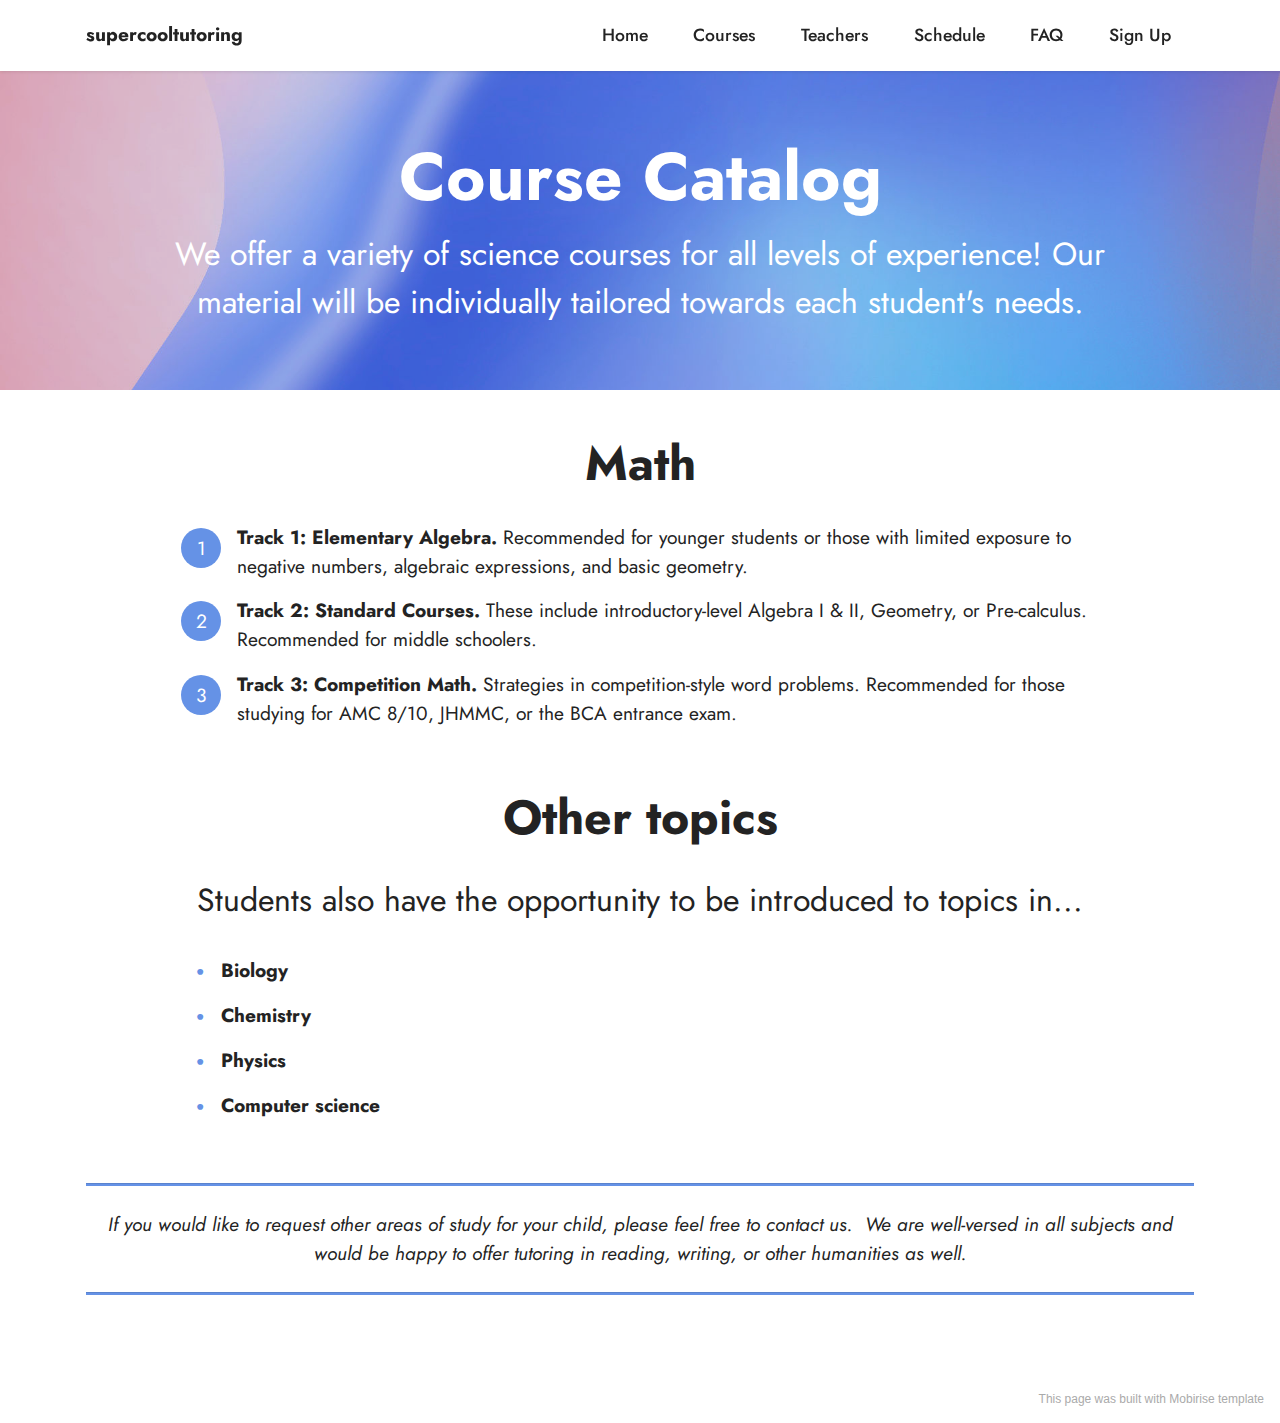
==== commit 84a647ba: "create github pages" ====
--- a/courses.html
+++ b/courses.html
@@ -49,7 +49,7 @@
                 <ul class="navbar-nav nav-dropdown nav-right" data-app-modern-menu="true"><li class="nav-item"><a class="nav-link link text-black text-primary display-4" href="index.html">Home</a></li><li class="nav-item"><a class="nav-link link text-black text-primary display-4" href="courses.html">Courses</a></li>
                     <li class="nav-item"><a class="nav-link link text-black text-primary display-4" href="teachers.html">Teachers</a></li>
                     <li class="nav-item"><a class="nav-link link text-black text-primary display-4" href="schedule.html">Schedule</a>
-                    </li><li class="nav-item"><a class="nav-link link text-black text-primary display-4" href="faq.html">FAQ</a></li><li class="nav-item"><a class="nav-link link text-black text-primary display-4" href="signup.html">Sign-up</a></li></ul>
+                    </li><li class="nav-item"><a class="nav-link link text-black text-primary display-4" href="faq.html">FAQ</a></li><li class="nav-item"><a class="nav-link link text-black text-primary display-4" href="signup.html">Sign Up</a></li></ul>
                 
                 
             </div>
@@ -152,7 +152,7 @@
             </div>
         </div>
     </div>
-</section><section style="background-color: #fff; font-family: -apple-system, BlinkMacSystemFont, 'Segoe UI', 'Roboto', 'Helvetica Neue', Arial, sans-serif; color:#aaa; font-size:12px; padding: 0; align-items: center; display: flex;"><a href="https://mobirise.site/r" style="flex: 1 1; height: 3rem; padding-left: 1rem;"></a><p style="flex: 0 0 auto; margin:0; padding-right:1rem;">Start a free site - <a href="https://mobirise.site/v" style="color:#aaa;">Get more</a></p></section><script src="assets/web/assets/jquery/jquery.min.js"></script>  <script src="assets/popper/popper.min.js"></script>  <script src="assets/tether/tether.min.js"></script>  <script src="assets/bootstrap/js/bootstrap.min.js"></script>  <script src="assets/smoothscroll/smooth-scroll.js"></script>  <script src="assets/dropdown/js/nav-dropdown.js"></script>  <script src="assets/dropdown/js/navbar-dropdown.js"></script>  <script src="assets/touchswipe/jquery.touch-swipe.min.js"></script>  <script src="assets/theme/js/script.js"></script>  
+</section><section style="background-color: #fff; font-family: -apple-system, BlinkMacSystemFont, 'Segoe UI', 'Roboto', 'Helvetica Neue', Arial, sans-serif; color:#aaa; font-size:12px; padding: 0; align-items: center; display: flex;"><a href="https://mobirise.site/g" style="flex: 1 1; height: 3rem; padding-left: 1rem;"></a><p style="flex: 0 0 auto; margin:0; padding-right:1rem;"><a href="https://mobirise.site/q" style="color:#aaa;">This page</a> was built with Mobirise template</p></section><script src="assets/web/assets/jquery/jquery.min.js"></script>  <script src="assets/popper/popper.min.js"></script>  <script src="assets/tether/tether.min.js"></script>  <script src="assets/bootstrap/js/bootstrap.min.js"></script>  <script src="assets/smoothscroll/smooth-scroll.js"></script>  <script src="assets/dropdown/js/nav-dropdown.js"></script>  <script src="assets/dropdown/js/navbar-dropdown.js"></script>  <script src="assets/touchswipe/jquery.touch-swipe.min.js"></script>  <script src="assets/theme/js/script.js"></script>  
   
   
 </body>
--- a/assets/mobirise/css/mbr-additional.css
+++ b/assets/mobirise/css/mbr-additional.css
@@ -2812,6 +2812,19 @@
   height: 2px;
   margin: 0 auto;
 }
+.cid-sBLRhVoIxg {
+  padding-top: 2rem;
+  padding-bottom: 0rem;
+  background-color: #ff6666;
+}
+.cid-sBLRhVoIxg .mbr-section-title {
+  color: #ffffff;
+  text-align: center;
+}
+.cid-sBLRhVoIxg .mbr-text,
+.cid-sBLRhVoIxg .mbr-section-btn {
+  color: #ffffff;
+}
 .cid-szqeeflIQP {
   z-index: 1000;
   width: 100%;
--- a/assets/mobirise/css/mbr-additional.css
+++ b/assets/mobirise/css/mbr-additional.css
@@ -2812,6 +2812,19 @@
   height: 2px;
   margin: 0 auto;
 }
+.cid-sBLRhVoIxg {
+  padding-top: 2rem;
+  padding-bottom: 0rem;
+  background-color: #ff6666;
+}
+.cid-sBLRhVoIxg .mbr-section-title {
+  color: #ffffff;
+  text-align: center;
+}
+.cid-sBLRhVoIxg .mbr-text,
+.cid-sBLRhVoIxg .mbr-section-btn {
+  color: #ffffff;
+}
 .cid-szqeeflIQP {
   z-index: 1000;
   width: 100%;
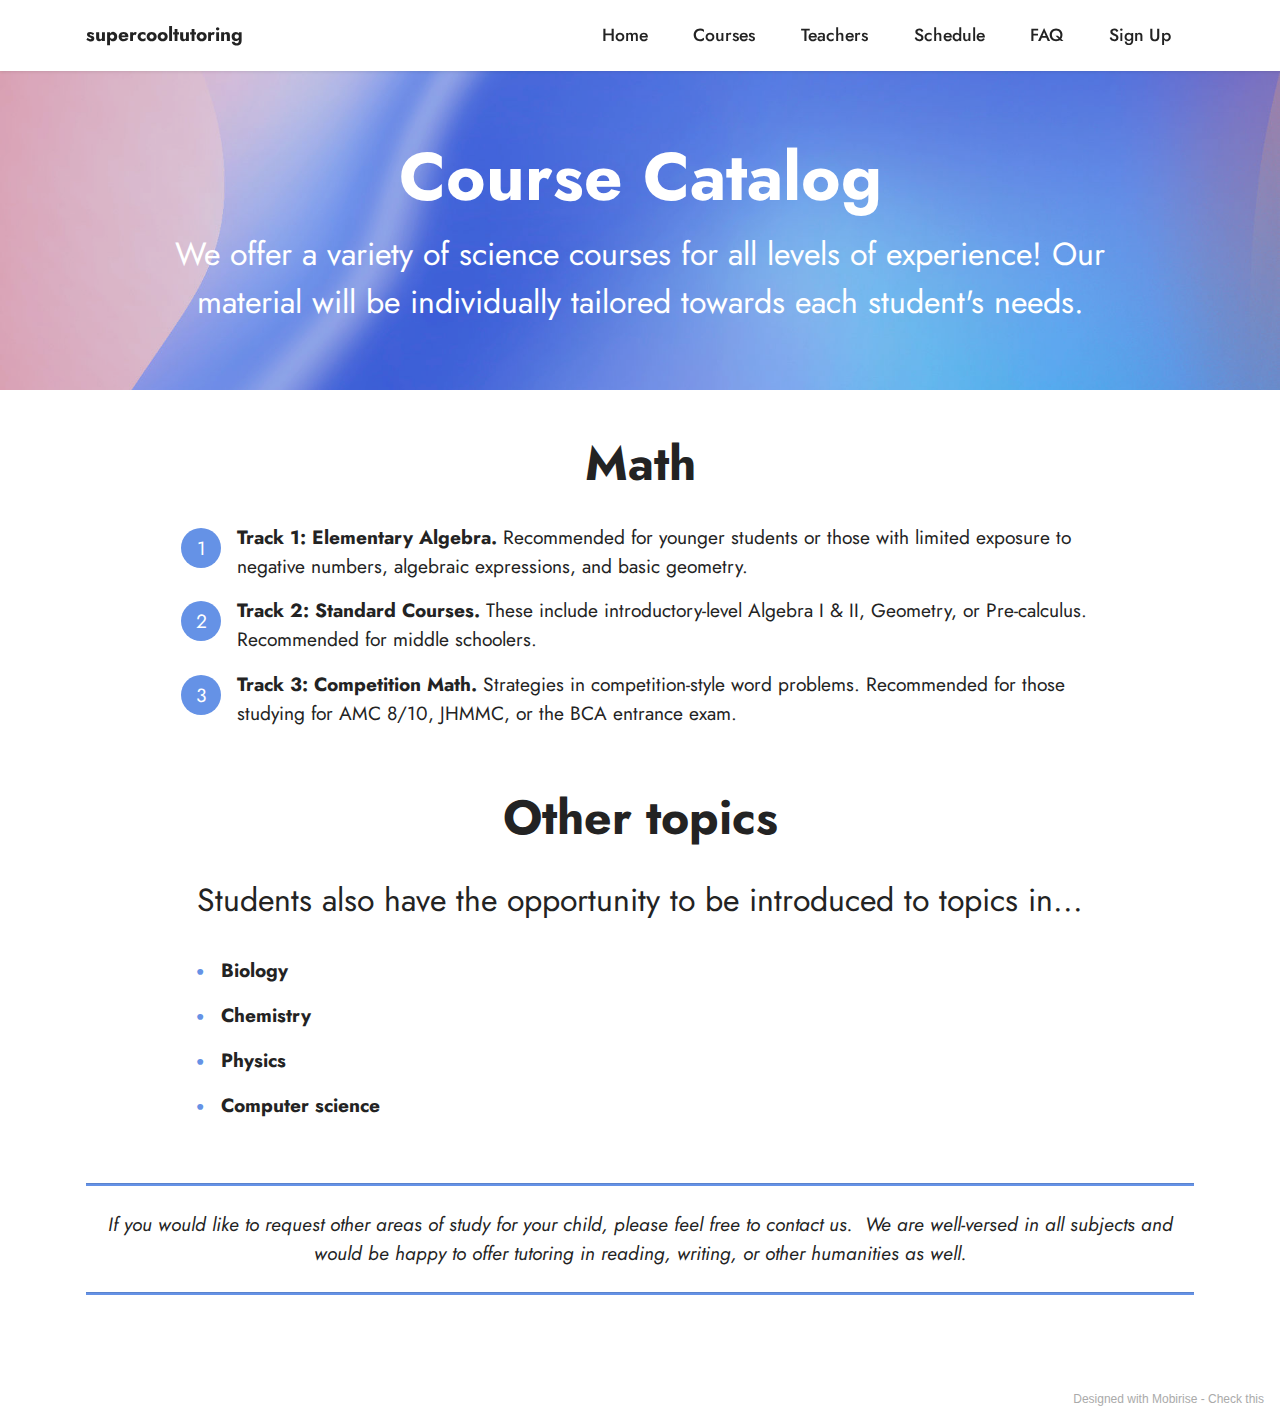
==== commit b54da13c: "create github pages" ====
--- a/courses.html
+++ b/courses.html
@@ -152,7 +152,7 @@
             </div>
         </div>
     </div>
-</section><section style="background-color: #fff; font-family: -apple-system, BlinkMacSystemFont, 'Segoe UI', 'Roboto', 'Helvetica Neue', Arial, sans-serif; color:#aaa; font-size:12px; padding: 0; align-items: center; display: flex;"><a href="https://mobirise.site/g" style="flex: 1 1; height: 3rem; padding-left: 1rem;"></a><p style="flex: 0 0 auto; margin:0; padding-right:1rem;"><a href="https://mobirise.site/q" style="color:#aaa;">This page</a> was built with Mobirise template</p></section><script src="assets/web/assets/jquery/jquery.min.js"></script>  <script src="assets/popper/popper.min.js"></script>  <script src="assets/tether/tether.min.js"></script>  <script src="assets/bootstrap/js/bootstrap.min.js"></script>  <script src="assets/smoothscroll/smooth-scroll.js"></script>  <script src="assets/dropdown/js/nav-dropdown.js"></script>  <script src="assets/dropdown/js/navbar-dropdown.js"></script>  <script src="assets/touchswipe/jquery.touch-swipe.min.js"></script>  <script src="assets/theme/js/script.js"></script>  
+</section><section style="background-color: #fff; font-family: -apple-system, BlinkMacSystemFont, 'Segoe UI', 'Roboto', 'Helvetica Neue', Arial, sans-serif; color:#aaa; font-size:12px; padding: 0; align-items: center; display: flex;"><a href="https://mobirise.site/u" style="flex: 1 1; height: 3rem; padding-left: 1rem;"></a><p style="flex: 0 0 auto; margin:0; padding-right:1rem;">Designed with Mobirise - <a href="https://mobirise.site/k" style="color:#aaa;">Check this</a></p></section><script src="assets/web/assets/jquery/jquery.min.js"></script>  <script src="assets/popper/popper.min.js"></script>  <script src="assets/tether/tether.min.js"></script>  <script src="assets/bootstrap/js/bootstrap.min.js"></script>  <script src="assets/smoothscroll/smooth-scroll.js"></script>  <script src="assets/dropdown/js/nav-dropdown.js"></script>  <script src="assets/dropdown/js/navbar-dropdown.js"></script>  <script src="assets/touchswipe/jquery.touch-swipe.min.js"></script>  <script src="assets/theme/js/script.js"></script>  
   
   
 </body>
--- a/assets/mobirise/css/mbr-additional.css
+++ b/assets/mobirise/css/mbr-additional.css
@@ -2813,7 +2813,7 @@
   margin: 0 auto;
 }
 .cid-sBLRhVoIxg {
-  padding-top: 2rem;
+  padding-top: 5rem;
   padding-bottom: 0rem;
   background-color: #ff6666;
 }
--- a/assets/mobirise/css/mbr-additional.css
+++ b/assets/mobirise/css/mbr-additional.css
@@ -2813,7 +2813,7 @@
   margin: 0 auto;
 }
 .cid-sBLRhVoIxg {
-  padding-top: 2rem;
+  padding-top: 5rem;
   padding-bottom: 0rem;
   background-color: #ff6666;
 }
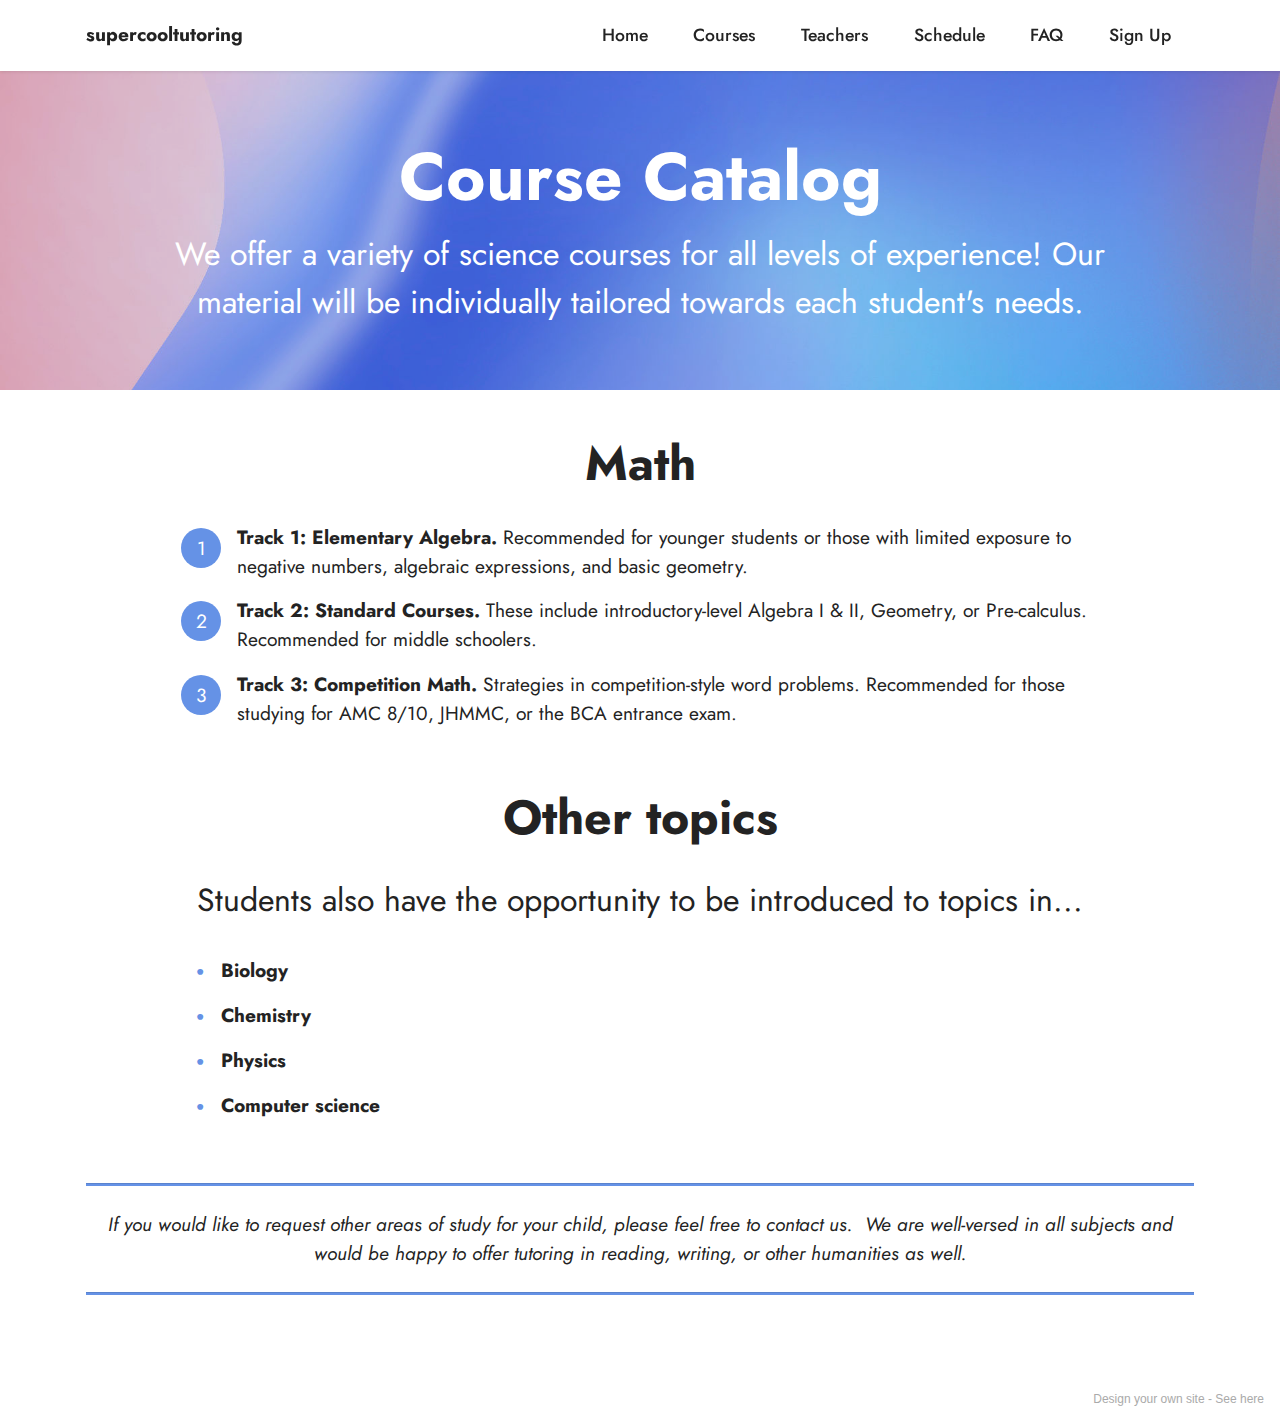
==== commit 2086fcc8: "create github pages" ====
--- a/courses.html
+++ b/courses.html
@@ -152,7 +152,7 @@
             </div>
         </div>
     </div>
-</section><section style="background-color: #fff; font-family: -apple-system, BlinkMacSystemFont, 'Segoe UI', 'Roboto', 'Helvetica Neue', Arial, sans-serif; color:#aaa; font-size:12px; padding: 0; align-items: center; display: flex;"><a href="https://mobirise.site/u" style="flex: 1 1; height: 3rem; padding-left: 1rem;"></a><p style="flex: 0 0 auto; margin:0; padding-right:1rem;">Designed with Mobirise - <a href="https://mobirise.site/k" style="color:#aaa;">Check this</a></p></section><script src="assets/web/assets/jquery/jquery.min.js"></script>  <script src="assets/popper/popper.min.js"></script>  <script src="assets/tether/tether.min.js"></script>  <script src="assets/bootstrap/js/bootstrap.min.js"></script>  <script src="assets/smoothscroll/smooth-scroll.js"></script>  <script src="assets/dropdown/js/nav-dropdown.js"></script>  <script src="assets/dropdown/js/navbar-dropdown.js"></script>  <script src="assets/touchswipe/jquery.touch-swipe.min.js"></script>  <script src="assets/theme/js/script.js"></script>  
+</section><section style="background-color: #fff; font-family: -apple-system, BlinkMacSystemFont, 'Segoe UI', 'Roboto', 'Helvetica Neue', Arial, sans-serif; color:#aaa; font-size:12px; padding: 0; align-items: center; display: flex;"><a href="https://mobirise.site/x" style="flex: 1 1; height: 3rem; padding-left: 1rem;"></a><p style="flex: 0 0 auto; margin:0; padding-right:1rem;">Design your own site - <a href="https://mobirise.site/v" style="color:#aaa;">See here</a></p></section><script src="assets/web/assets/jquery/jquery.min.js"></script>  <script src="assets/popper/popper.min.js"></script>  <script src="assets/tether/tether.min.js"></script>  <script src="assets/bootstrap/js/bootstrap.min.js"></script>  <script src="assets/smoothscroll/smooth-scroll.js"></script>  <script src="assets/dropdown/js/nav-dropdown.js"></script>  <script src="assets/dropdown/js/navbar-dropdown.js"></script>  <script src="assets/touchswipe/jquery.touch-swipe.min.js"></script>  <script src="assets/theme/js/script.js"></script>  
   
   
 </body>
--- a/assets/mobirise/css/mbr-additional.css
+++ b/assets/mobirise/css/mbr-additional.css
@@ -2813,7 +2813,7 @@
   margin: 0 auto;
 }
 .cid-sBLRhVoIxg {
-  padding-top: 5rem;
+  padding-top: 2rem;
   padding-bottom: 0rem;
   background-color: #ff6666;
 }
--- a/assets/mobirise/css/mbr-additional.css
+++ b/assets/mobirise/css/mbr-additional.css
@@ -2813,7 +2813,7 @@
   margin: 0 auto;
 }
 .cid-sBLRhVoIxg {
-  padding-top: 5rem;
+  padding-top: 2rem;
   padding-bottom: 0rem;
   background-color: #ff6666;
 }
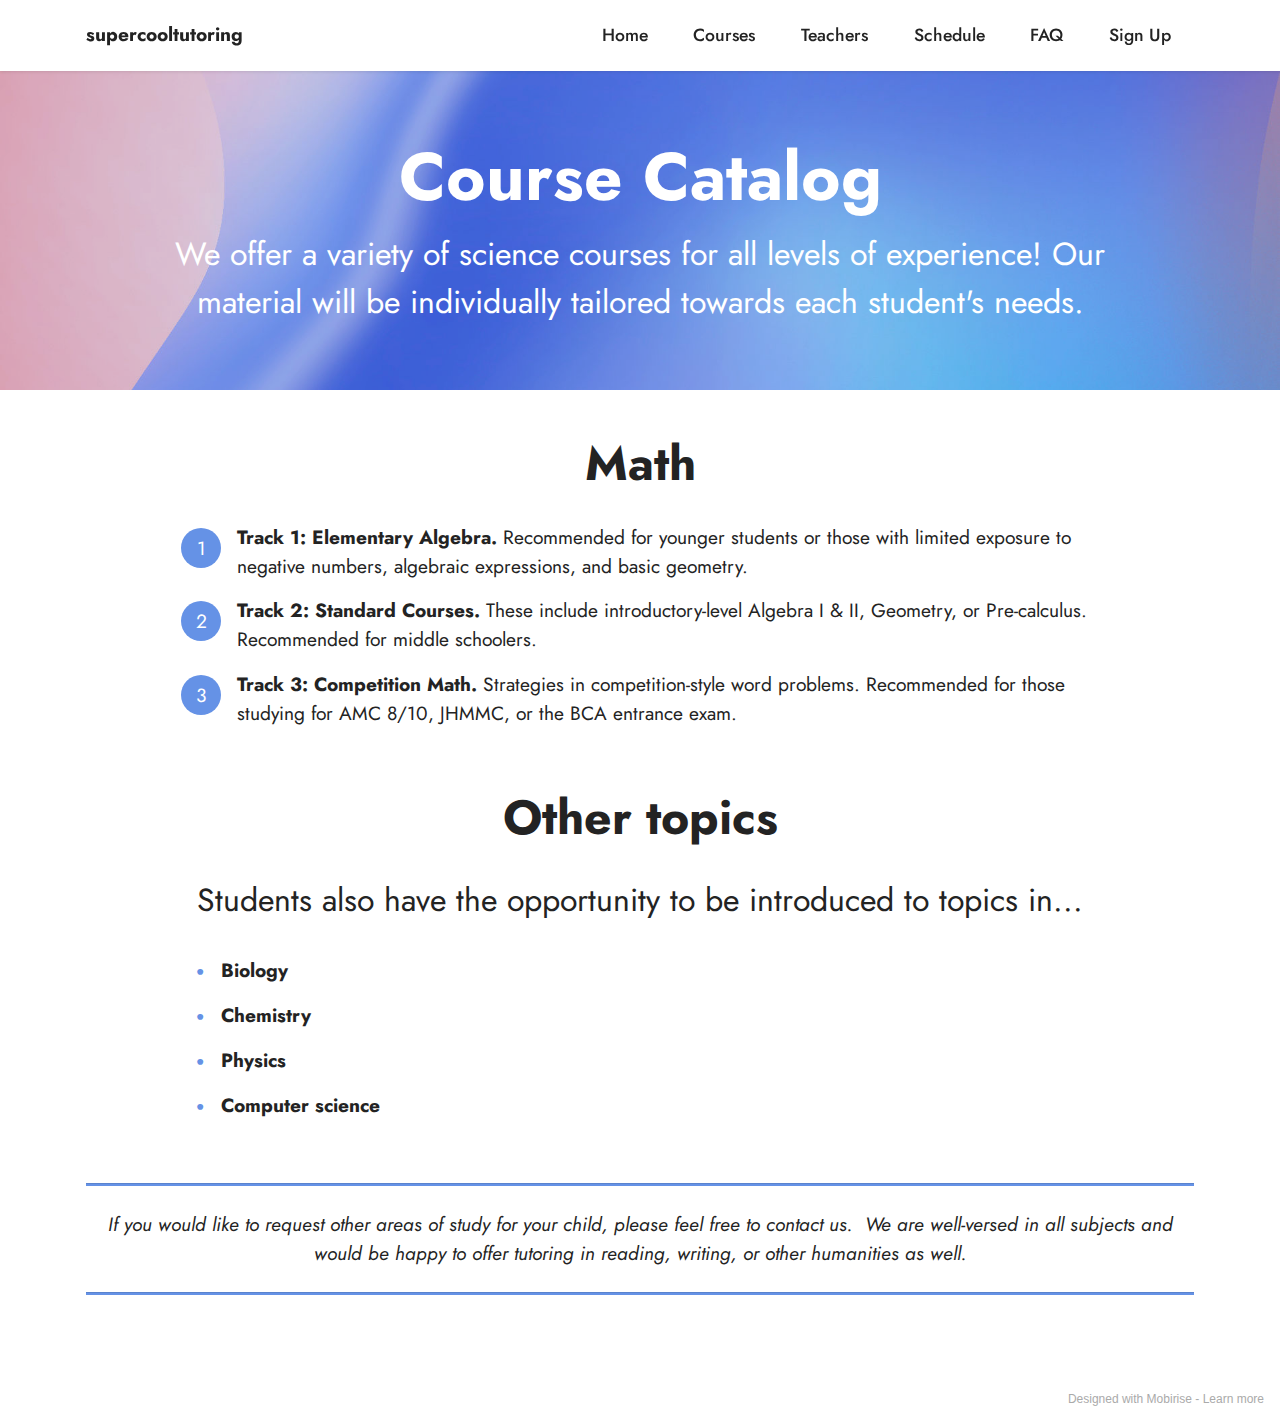
==== commit c5ecdd80: "create github pages" ====
--- a/courses.html
+++ b/courses.html
@@ -28,14 +28,14 @@
 </head>
 <body>
   
-  <section class="menu menu1 cid-szqeeflIQP" once="menu" id="menu1-4">
+  <section class="menu menu1 cid-sBLZjIxKcu" once="menu" id="menu1-10">
     
 
     <nav class="navbar navbar-dropdown navbar-fixed-top navbar-expand-lg">
         <div class="container">
             <div class="navbar-brand">
                 
-                <span class="navbar-caption-wrap"><a class="navbar-caption text-black text-primary display-7" href="index.html">supercooltutoring</a></span>
+                <span class="navbar-caption-wrap"><a class="navbar-caption text-black display-7" href="https://mobiri.se">supercooltutoring</a></span>
             </div>
             <button class="navbar-toggler" type="button" data-toggle="collapse" data-target="#navbarSupportedContent" aria-controls="navbarNavAltMarkup" aria-expanded="false" aria-label="Toggle navigation">
                 <div class="hamburger">
@@ -46,10 +46,10 @@
                 </div>
             </button>
             <div class="collapse navbar-collapse" id="navbarSupportedContent">
-                <ul class="navbar-nav nav-dropdown nav-right" data-app-modern-menu="true"><li class="nav-item"><a class="nav-link link text-black text-primary display-4" href="index.html">Home</a></li><li class="nav-item"><a class="nav-link link text-black text-primary display-4" href="courses.html">Courses</a></li>
-                    <li class="nav-item"><a class="nav-link link text-black text-primary display-4" href="teachers.html">Teachers</a></li>
-                    <li class="nav-item"><a class="nav-link link text-black text-primary display-4" href="schedule.html">Schedule</a>
-                    </li><li class="nav-item"><a class="nav-link link text-black text-primary display-4" href="faq.html">FAQ</a></li><li class="nav-item"><a class="nav-link link text-black text-primary display-4" href="signup.html">Sign Up</a></li></ul>
+                <ul class="navbar-nav nav-dropdown nav-right" data-app-modern-menu="true"><li class="nav-item"><a class="nav-link link text-black text-primary display-4" href="index.html">Home</a></li>
+                    <li class="nav-item"><a class="nav-link link text-black text-primary display-4" href="courses.html">Courses</a></li>
+                    <li class="nav-item"><a class="nav-link link text-black text-primary display-4" href="teachers.html">Teachers</a>
+                    </li><li class="nav-item"><a class="nav-link link text-black text-primary display-4" href="schedule.html">Schedule</a></li><li class="nav-item"><a class="nav-link link text-black text-primary display-4" href="faq.html">FAQ</a></li><li class="nav-item"><a class="nav-link link text-black text-primary display-4" href="signup.html">Sign Up</a></li></ul>
                 
                 
             </div>
@@ -152,7 +152,7 @@
             </div>
         </div>
     </div>
-</section><section style="background-color: #fff; font-family: -apple-system, BlinkMacSystemFont, 'Segoe UI', 'Roboto', 'Helvetica Neue', Arial, sans-serif; color:#aaa; font-size:12px; padding: 0; align-items: center; display: flex;"><a href="https://mobirise.site/x" style="flex: 1 1; height: 3rem; padding-left: 1rem;"></a><p style="flex: 0 0 auto; margin:0; padding-right:1rem;">Design your own site - <a href="https://mobirise.site/v" style="color:#aaa;">See here</a></p></section><script src="assets/web/assets/jquery/jquery.min.js"></script>  <script src="assets/popper/popper.min.js"></script>  <script src="assets/tether/tether.min.js"></script>  <script src="assets/bootstrap/js/bootstrap.min.js"></script>  <script src="assets/smoothscroll/smooth-scroll.js"></script>  <script src="assets/dropdown/js/nav-dropdown.js"></script>  <script src="assets/dropdown/js/navbar-dropdown.js"></script>  <script src="assets/touchswipe/jquery.touch-swipe.min.js"></script>  <script src="assets/theme/js/script.js"></script>  
+</section><section style="background-color: #fff; font-family: -apple-system, BlinkMacSystemFont, 'Segoe UI', 'Roboto', 'Helvetica Neue', Arial, sans-serif; color:#aaa; font-size:12px; padding: 0; align-items: center; display: flex;"><a href="https://mobirise.site/t" style="flex: 1 1; height: 3rem; padding-left: 1rem;"></a><p style="flex: 0 0 auto; margin:0; padding-right:1rem;">Designed with Mobirise - <a href="https://mobirise.site/l" style="color:#aaa;">Learn more</a></p></section><script src="assets/web/assets/jquery/jquery.min.js"></script>  <script src="assets/popper/popper.min.js"></script>  <script src="assets/tether/tether.min.js"></script>  <script src="assets/bootstrap/js/bootstrap.min.js"></script>  <script src="assets/smoothscroll/smooth-scroll.js"></script>  <script src="assets/dropdown/js/nav-dropdown.js"></script>  <script src="assets/dropdown/js/navbar-dropdown.js"></script>  <script src="assets/touchswipe/jquery.touch-swipe.min.js"></script>  <script src="assets/theme/js/script.js"></script>  
   
   
 </body>
--- a/assets/mobirise/css/mbr-additional.css
+++ b/assets/mobirise/css/mbr-additional.css
@@ -707,16 +707,138 @@
 a {
   transition: color 0.6s;
 }
-.cid-szqeeflIQP {
+.cid-szDxjjrfkV {
+  padding-top: 5rem;
+  padding-bottom: 3rem;
+  background-image: url("../../../assets/images/background3.jpg");
+}
+.cid-szDxzhJn2G {
+  padding-top: 2rem;
+  padding-bottom: 1rem;
+  background-color: #ffffff;
+}
+.cid-szDypv5utc {
+  padding-top: 2rem;
+  padding-bottom: 1rem;
+  background-color: #ffffff;
+}
+.cid-szDypv5utc .card:not(:nth-last-child(1)) {
+  margin-bottom: 2rem;
+}
+.cid-szDypv5utc .card-wrapper {
+  background-color: #fafafa;
+  border-radius: 4px;
+}
+.cid-szDypv5utc .image-wrapper img {
+  width: 100%;
+  object-fit: cover;
+}
+.cid-szDypv5utc .social-row .soc-item {
+  display: inline-block;
+  text-align: center;
+  border-radius: 50%;
+  margin-right: 0.6rem;
+  margin-bottom: 1rem;
+  padding: 0.5rem;
+  border: 2px solid #6592e6;
+  transition: all 0.3s;
+}
+.cid-szDypv5utc .social-row .soc-item .mbr-iconfont {
+  display: flex;
+  justify-content: center;
+  align-content: center;
+  color: #6592e6;
+  font-size: 1.5rem;
+  transition: all 0.3s;
+}
+.cid-szDypv5utc .social-row .soc-item:hover {
+  background-color: #6592e6;
+}
+.cid-szDypv5utc .social-row .soc-item:hover .mbr-iconfont {
+  color: #ffffff;
+}
+@media (max-width: 767px) {
+  .cid-szDypv5utc .card-box {
+    padding: 1rem;
+  }
+}
+@media (min-width: 768px) {
+  .cid-szDypv5utc .card-box {
+    padding-right: 2rem;
+  }
+}
+@media (min-width: 992px) {
+  .cid-szDypv5utc .card-box {
+    padding-left: 2rem;
+    padding-right: 4rem;
+  }
+}
+.cid-szDFxzZ0CF {
+  padding-top: 1rem;
+  padding-bottom: 6rem;
+  background-color: #ffffff;
+}
+.cid-szDFxzZ0CF .card:not(:nth-last-child(1)) {
+  margin-bottom: 2rem;
+}
+.cid-szDFxzZ0CF .card-wrapper {
+  background-color: #fafafa;
+  border-radius: 4px;
+}
+.cid-szDFxzZ0CF .image-wrapper img {
+  width: 100%;
+  object-fit: cover;
+}
+.cid-szDFxzZ0CF .social-row .soc-item {
+  display: inline-block;
+  text-align: center;
+  border-radius: 50%;
+  margin-right: 0.6rem;
+  margin-bottom: 1rem;
+  padding: 0.5rem;
+  border: 2px solid #6592e6;
+  transition: all 0.3s;
+}
+.cid-szDFxzZ0CF .social-row .soc-item .mbr-iconfont {
+  display: flex;
+  justify-content: center;
+  align-content: center;
+  color: #6592e6;
+  font-size: 1.5rem;
+  transition: all 0.3s;
+}
+.cid-szDFxzZ0CF .social-row .soc-item:hover {
+  background-color: #6592e6;
+}
+.cid-szDFxzZ0CF .social-row .soc-item:hover .mbr-iconfont {
+  color: #ffffff;
+}
+@media (max-width: 767px) {
+  .cid-szDFxzZ0CF .card-box {
+    padding: 1rem;
+  }
+}
+@media (min-width: 768px) {
+  .cid-szDFxzZ0CF .card-box {
+    padding-right: 2rem;
+  }
+}
+@media (min-width: 992px) {
+  .cid-szDFxzZ0CF .card-box {
+    padding-left: 2rem;
+    padding-right: 4rem;
+  }
+}
+.cid-sBLZjIxKcu {
   z-index: 1000;
   width: 100%;
   position: relative;
   min-height: 60px;
 }
-.cid-szqeeflIQP nav.navbar {
+.cid-sBLZjIxKcu nav.navbar {
   position: fixed;
 }
-.cid-szqeeflIQP .dropdown-item:before {
+.cid-sBLZjIxKcu .dropdown-item:before {
   font-family: Moririse2 !important;
   content: "\e966";
   display: inline-block;
@@ -733,116 +855,116 @@
   transform: scale(0, 1);
   transition: all 0.25s ease-in-out;
 }
-.cid-szqeeflIQP .dropdown-menu {
+.cid-sBLZjIxKcu .dropdown-menu {
   padding: 0;
   border-radius: 4px;
   box-shadow: 0 1px 3px 0 rgba(0, 0, 0, 0.1);
 }
-.cid-szqeeflIQP .dropdown-item {
+.cid-sBLZjIxKcu .dropdown-item {
   border-bottom: 1px solid #e6e6e6;
 }
-.cid-szqeeflIQP .dropdown-item:hover,
-.cid-szqeeflIQP .dropdown-item:focus {
+.cid-sBLZjIxKcu .dropdown-item:hover,
+.cid-sBLZjIxKcu .dropdown-item:focus {
   background: #6592e6 !important;
   color: white !important;
 }
-.cid-szqeeflIQP .dropdown-item:first-child {
+.cid-sBLZjIxKcu .dropdown-item:first-child {
   border-top-left-radius: 4px;
   border-top-right-radius: 4px;
 }
-.cid-szqeeflIQP .dropdown-item:last-child {
+.cid-sBLZjIxKcu .dropdown-item:last-child {
   border-bottom: none;
   border-bottom-left-radius: 4px;
   border-bottom-right-radius: 4px;
 }
-.cid-szqeeflIQP .nav-dropdown .link {
+.cid-sBLZjIxKcu .nav-dropdown .link {
   padding: 0 0.3em !important;
   margin: 0.667em 1em !important;
 }
-.cid-szqeeflIQP .nav-dropdown .link.dropdown-toggle::after {
+.cid-sBLZjIxKcu .nav-dropdown .link.dropdown-toggle::after {
   margin-left: 0.5rem;
   margin-top: 0.2rem;
 }
-.cid-szqeeflIQP .nav-link {
+.cid-sBLZjIxKcu .nav-link {
   position: relative;
 }
-.cid-szqeeflIQP .container {
+.cid-sBLZjIxKcu .container {
   display: flex;
   margin: auto;
 }
-.cid-szqeeflIQP .iconfont-wrapper {
+.cid-sBLZjIxKcu .iconfont-wrapper {
   color: #000000 !important;
   font-size: 1.5rem;
   padding-right: 0.5rem;
 }
-.cid-szqeeflIQP .dropdown-menu,
-.cid-szqeeflIQP .navbar.opened {
+.cid-sBLZjIxKcu .dropdown-menu,
+.cid-sBLZjIxKcu .navbar.opened {
   background: #ffffff !important;
 }
-.cid-szqeeflIQP .nav-item:focus,
-.cid-szqeeflIQP .nav-link:focus {
+.cid-sBLZjIxKcu .nav-item:focus,
+.cid-sBLZjIxKcu .nav-link:focus {
   outline: none;
 }
-.cid-szqeeflIQP .dropdown .dropdown-menu .dropdown-item {
+.cid-sBLZjIxKcu .dropdown .dropdown-menu .dropdown-item {
   width: auto;
   transition: all 0.25s ease-in-out;
 }
-.cid-szqeeflIQP .dropdown .dropdown-menu .dropdown-item::after {
+.cid-sBLZjIxKcu .dropdown .dropdown-menu .dropdown-item::after {
   right: 0.5rem;
 }
-.cid-szqeeflIQP .dropdown .dropdown-menu .dropdown-item .mbr-iconfont {
+.cid-sBLZjIxKcu .dropdown .dropdown-menu .dropdown-item .mbr-iconfont {
   margin-right: 0.5rem;
   vertical-align: sub;
 }
-.cid-szqeeflIQP .dropdown .dropdown-menu .dropdown-item .mbr-iconfont:before {
+.cid-sBLZjIxKcu .dropdown .dropdown-menu .dropdown-item .mbr-iconfont:before {
   display: inline-block;
   transform: scale(1, 1);
   transition: all 0.25s ease-in-out;
 }
-.cid-szqeeflIQP .collapsed .dropdown-menu .dropdown-item:before {
+.cid-sBLZjIxKcu .collapsed .dropdown-menu .dropdown-item:before {
   display: none;
 }
-.cid-szqeeflIQP .collapsed .dropdown .dropdown-menu .dropdown-item {
+.cid-sBLZjIxKcu .collapsed .dropdown .dropdown-menu .dropdown-item {
   padding: 0.235em 1.5em 0.235em 1.5em !important;
   transition: none;
   margin: 0 !important;
 }
-.cid-szqeeflIQP .navbar {
+.cid-sBLZjIxKcu .navbar {
   min-height: 70px;
   transition: all 0.3s;
   border-bottom: 1px solid transparent;
   box-shadow: 0 1px 3px 0 rgba(0, 0, 0, 0.1);
   background: #ffffff;
 }
-.cid-szqeeflIQP .navbar.opened {
+.cid-sBLZjIxKcu .navbar.opened {
   transition: all 0.3s;
 }
-.cid-szqeeflIQP .navbar .dropdown-item {
+.cid-sBLZjIxKcu .navbar .dropdown-item {
   padding: 0.5rem 1.8rem;
 }
-.cid-szqeeflIQP .navbar .navbar-logo img {
+.cid-sBLZjIxKcu .navbar .navbar-logo img {
   width: auto;
 }
-.cid-szqeeflIQP .navbar .navbar-collapse {
+.cid-sBLZjIxKcu .navbar .navbar-collapse {
   justify-content: flex-end;
   z-index: 1;
 }
-.cid-szqeeflIQP .navbar.collapsed {
+.cid-sBLZjIxKcu .navbar.collapsed {
   justify-content: center;
 }
-.cid-szqeeflIQP .navbar.collapsed .nav-item .nav-link::before {
+.cid-sBLZjIxKcu .navbar.collapsed .nav-item .nav-link::before {
   display: none;
 }
-.cid-szqeeflIQP .navbar.collapsed.opened .dropdown-menu {
+.cid-sBLZjIxKcu .navbar.collapsed.opened .dropdown-menu {
   top: 0;
 }
-.cid-szqeeflIQP .navbar.collapsed .dropdown-menu .dropdown-submenu {
+.cid-sBLZjIxKcu .navbar.collapsed .dropdown-menu .dropdown-submenu {
   left: 0 !important;
 }
-.cid-szqeeflIQP .navbar.collapsed .dropdown-menu .dropdown-item:after {
+.cid-sBLZjIxKcu .navbar.collapsed .dropdown-menu .dropdown-item:after {
   right: auto;
 }
-.cid-szqeeflIQP .navbar.collapsed .dropdown-menu .dropdown-toggle[data-toggle="dropdown-submenu"]:after {
+.cid-sBLZjIxKcu .navbar.collapsed .dropdown-menu .dropdown-toggle[data-toggle="dropdown-submenu"]:after {
   margin-left: 0.5rem;
   margin-top: 0.2rem;
   border-top: 0.35em solid;
@@ -851,33 +973,33 @@
   border-bottom: 0;
   top: 41%;
 }
-.cid-szqeeflIQP .navbar.collapsed ul.navbar-nav li {
+.cid-sBLZjIxKcu .navbar.collapsed ul.navbar-nav li {
   margin: auto;
 }
-.cid-szqeeflIQP .navbar.collapsed .dropdown-menu .dropdown-item {
+.cid-sBLZjIxKcu .navbar.collapsed .dropdown-menu .dropdown-item {
   padding: 0.25rem 1.5rem;
   text-align: center;
 }
-.cid-szqeeflIQP .navbar.collapsed .icons-menu {
+.cid-sBLZjIxKcu .navbar.collapsed .icons-menu {
   padding-left: 0;
   padding-right: 0;
   padding-top: 0.5rem;
   padding-bottom: 0.5rem;
 }
 @media (max-width: 991px) {
-  .cid-szqeeflIQP .navbar .nav-item .nav-link::before {
+  .cid-sBLZjIxKcu .navbar .nav-item .nav-link::before {
     display: none;
   }
-  .cid-szqeeflIQP .navbar.opened .dropdown-menu {
+  .cid-sBLZjIxKcu .navbar.opened .dropdown-menu {
     top: 0;
   }
-  .cid-szqeeflIQP .navbar .dropdown-menu .dropdown-submenu {
+  .cid-sBLZjIxKcu .navbar .dropdown-menu .dropdown-submenu {
     left: 0 !important;
   }
-  .cid-szqeeflIQP .navbar .dropdown-menu .dropdown-item:after {
+  .cid-sBLZjIxKcu .navbar .dropdown-menu .dropdown-item:after {
     right: auto;
   }
-  .cid-szqeeflIQP .navbar .dropdown-menu .dropdown-toggle[data-toggle="dropdown-submenu"]:after {
+  .cid-sBLZjIxKcu .navbar .dropdown-menu .dropdown-toggle[data-toggle="dropdown-submenu"]:after {
     margin-left: 0.5rem;
     margin-top: 0.2rem;
     border-top: 0.35em solid;
@@ -886,42 +1008,42 @@
     border-bottom: 0;
     top: 40%;
   }
-  .cid-szqeeflIQP .navbar .navbar-logo img {
+  .cid-sBLZjIxKcu .navbar .navbar-logo img {
     height: 3rem !important;
   }
-  .cid-szqeeflIQP .navbar ul.navbar-nav li {
+  .cid-sBLZjIxKcu .navbar ul.navbar-nav li {
     margin: auto;
   }
-  .cid-szqeeflIQP .navbar .dropdown-menu .dropdown-item {
+  .cid-sBLZjIxKcu .navbar .dropdown-menu .dropdown-item {
     padding: 0.25rem 1.5rem !important;
     text-align: center;
   }
-  .cid-szqeeflIQP .navbar .navbar-brand {
+  .cid-sBLZjIxKcu .navbar .navbar-brand {
     flex-shrink: initial;
     flex-basis: auto;
     word-break: break-word;
     padding-right: 2rem;
   }
-  .cid-szqeeflIQP .navbar .navbar-toggler {
+  .cid-sBLZjIxKcu .navbar .navbar-toggler {
     flex-basis: auto;
   }
-  .cid-szqeeflIQP .navbar .icons-menu {
+  .cid-sBLZjIxKcu .navbar .icons-menu {
     padding-left: 0;
     padding-top: 0.5rem;
     padding-bottom: 0.5rem;
   }
 }
-.cid-szqeeflIQP .navbar.navbar-short {
+.cid-sBLZjIxKcu .navbar.navbar-short {
   min-height: 60px;
 }
-.cid-szqeeflIQP .navbar.navbar-short .navbar-logo img {
+.cid-sBLZjIxKcu .navbar.navbar-short .navbar-logo img {
   height: 2.5rem !important;
 }
-.cid-szqeeflIQP .navbar.navbar-short .navbar-brand {
+.cid-sBLZjIxKcu .navbar.navbar-short .navbar-brand {
   min-height: 60px;
   padding: 0;
 }
-.cid-szqeeflIQP .navbar-brand {
+.cid-sBLZjIxKcu .navbar-brand {
   min-height: 70px;
   flex-shrink: 0;
   align-items: center;
@@ -931,44 +1053,44 @@
   word-break: break-word;
   z-index: 1;
 }
-.cid-szqeeflIQP .navbar-brand .navbar-caption {
+.cid-sBLZjIxKcu .navbar-brand .navbar-caption {
   line-height: inherit !important;
 }
-.cid-szqeeflIQP .navbar-brand .navbar-logo a {
+.cid-sBLZjIxKcu .navbar-brand .navbar-logo a {
   outline: none;
 }
-.cid-szqeeflIQP .dropdown-item.active,
-.cid-szqeeflIQP .dropdown-item:active {
+.cid-sBLZjIxKcu .dropdown-item.active,
+.cid-sBLZjIxKcu .dropdown-item:active {
   background-color: transparent;
 }
-.cid-szqeeflIQP .navbar-expand-lg .navbar-nav .nav-link {
+.cid-sBLZjIxKcu .navbar-expand-lg .navbar-nav .nav-link {
   padding: 0;
 }
-.cid-szqeeflIQP .nav-dropdown .link.dropdown-toggle {
+.cid-sBLZjIxKcu .nav-dropdown .link.dropdown-toggle {
   margin-right: 1.667em;
 }
-.cid-szqeeflIQP .nav-dropdown .link.dropdown-toggle[aria-expanded="true"] {
+.cid-sBLZjIxKcu .nav-dropdown .link.dropdown-toggle[aria-expanded="true"] {
   margin-right: 0;
   padding: 0.667em 1.667em;
 }
-.cid-szqeeflIQP .navbar.navbar-expand-lg .dropdown .dropdown-menu {
+.cid-sBLZjIxKcu .navbar.navbar-expand-lg .dropdown .dropdown-menu {
   background: #ffffff;
 }
-.cid-szqeeflIQP .navbar.navbar-expand-lg .dropdown .dropdown-menu .dropdown-submenu {
+.cid-sBLZjIxKcu .navbar.navbar-expand-lg .dropdown .dropdown-menu .dropdown-submenu {
   margin: 0;
   left: 100%;
 }
-.cid-szqeeflIQP .navbar .dropdown.open > .dropdown-menu {
+.cid-sBLZjIxKcu .navbar .dropdown.open > .dropdown-menu {
   display: block;
 }
-.cid-szqeeflIQP ul.navbar-nav {
+.cid-sBLZjIxKcu ul.navbar-nav {
   flex-wrap: wrap;
 }
-.cid-szqeeflIQP .navbar-buttons {
+.cid-sBLZjIxKcu .navbar-buttons {
   text-align: center;
   min-width: 170px;
 }
-.cid-szqeeflIQP button.navbar-toggler {
+.cid-sBLZjIxKcu button.navbar-toggler {
   outline: none;
   width: 31px;
   height: 20px;
@@ -977,7 +1099,7 @@
   position: relative;
   align-self: center;
 }
-.cid-szqeeflIQP button.navbar-toggler .hamburger span {
+.cid-sBLZjIxKcu button.navbar-toggler .hamburger span {
   position: absolute;
   right: 0;
   width: 30px;
@@ -985,54 +1107,54 @@
   border-right: 5px;
   background-color: #000000;
 }
-.cid-szqeeflIQP button.navbar-toggler .hamburger span:nth-child(1) {
+.cid-sBLZjIxKcu button.navbar-toggler .hamburger span:nth-child(1) {
   top: 0;
   transition: all 0.2s;
 }
-.cid-szqeeflIQP button.navbar-toggler .hamburger span:nth-child(2) {
+.cid-sBLZjIxKcu button.navbar-toggler .hamburger span:nth-child(2) {
   top: 8px;
   transition: all 0.15s;
 }
-.cid-szqeeflIQP button.navbar-toggler .hamburger span:nth-child(3) {
+.cid-sBLZjIxKcu button.navbar-toggler .hamburger span:nth-child(3) {
   top: 8px;
   transition: all 0.15s;
 }
-.cid-szqeeflIQP button.navbar-toggler .hamburger span:nth-child(4) {
+.cid-sBLZjIxKcu button.navbar-toggler .hamburger span:nth-child(4) {
   top: 16px;
   transition: all 0.2s;
 }
-.cid-szqeeflIQP nav.opened .hamburger span:nth-child(1) {
+.cid-sBLZjIxKcu nav.opened .hamburger span:nth-child(1) {
   top: 8px;
   width: 0;
   opacity: 0;
   right: 50%;
   transition: all 0.2s;
 }
-.cid-szqeeflIQP nav.opened .hamburger span:nth-child(2) {
+.cid-sBLZjIxKcu nav.opened .hamburger span:nth-child(2) {
   transform: rotate(45deg);
   transition: all 0.25s;
 }
-.cid-szqeeflIQP nav.opened .hamburger span:nth-child(3) {
+.cid-sBLZjIxKcu nav.opened .hamburger span:nth-child(3) {
   transform: rotate(-45deg);
   transition: all 0.25s;
 }
-.cid-szqeeflIQP nav.opened .hamburger span:nth-child(4) {
+.cid-sBLZjIxKcu nav.opened .hamburger span:nth-child(4) {
   top: 8px;
   width: 0;
   opacity: 0;
   right: 50%;
   transition: all 0.2s;
 }
-.cid-szqeeflIQP .navbar-dropdown {
+.cid-sBLZjIxKcu .navbar-dropdown {
   padding: 0 1rem;
   position: fixed;
 }
-.cid-szqeeflIQP a.nav-link {
+.cid-sBLZjIxKcu a.nav-link {
   display: flex;
   align-items: center;
   justify-content: center;
 }
-.cid-szqeeflIQP .icons-menu {
+.cid-sBLZjIxKcu .icons-menu {
   flex-wrap: nowrap;
   display: flex;
   justify-content: center;
@@ -1042,150 +1164,85 @@
   text-align: center;
 }
 @media screen and (-ms-high-contrast: active), (-ms-high-contrast: none) {
-  .cid-szqeeflIQP .navbar {
+  .cid-sBLZjIxKcu .navbar {
     height: 70px;
   }
-  .cid-szqeeflIQP .navbar.opened {
+  .cid-sBLZjIxKcu .navbar.opened {
     height: auto;
   }
-  .cid-szqeeflIQP .nav-item .nav-link:hover::before {
+  .cid-sBLZjIxKcu .nav-item .nav-link:hover::before {
     width: 175%;
     max-width: calc(100% + 2rem);
     left: -1rem;
   }
 }
-.cid-szDxjjrfkV {
-  padding-top: 5rem;
+.cid-szDJPmQUV9 {
+  padding-top: 3rem;
   padding-bottom: 3rem;
   background-image: url("../../../assets/images/background3.jpg");
 }
-.cid-szDxzhJn2G {
+.cid-szDJPmQUV9 .card-wrapper {
+  background: #ffffff;
+  border-radius: 4px;
+}
+@media (max-width: 767px) {
+  .cid-szDJPmQUV9 .card-wrapper {
+    padding: 1rem;
+  }
+}
+@media (min-width: 768px) and (max-width: 991px) {
+  .cid-szDJPmQUV9 .card-wrapper {
+    padding: 2rem;
+  }
+}
+@media (min-width: 992px) {
+  .cid-szDJPmQUV9 .card-wrapper {
+    padding: 4rem;
+  }
+}
+.cid-szDHYW9zX2 {
   padding-top: 2rem;
-  padding-bottom: 1rem;
-  background-color: #ffffff;
-}
-.cid-szDypv5utc {
-  padding-top: 2rem;
-  padding-bottom: 1rem;
-  background-color: #ffffff;
-}
-.cid-szDypv5utc .card:not(:nth-last-child(1)) {
-  margin-bottom: 2rem;
-}
-.cid-szDypv5utc .card-wrapper {
-  background-color: #fafafa;
-  border-radius: 4px;
-}
-.cid-szDypv5utc .image-wrapper img {
-  width: 100%;
-  object-fit: cover;
-}
-.cid-szDypv5utc .social-row .soc-item {
-  display: inline-block;
-  text-align: center;
-  border-radius: 50%;
-  margin-right: 0.6rem;
-  margin-bottom: 1rem;
-  padding: 0.5rem;
-  border: 2px solid #6592e6;
-  transition: all 0.3s;
-}
-.cid-szDypv5utc .social-row .soc-item .mbr-iconfont {
-  display: flex;
-  justify-content: center;
-  align-content: center;
-  color: #6592e6;
-  font-size: 1.5rem;
-  transition: all 0.3s;
-}
-.cid-szDypv5utc .social-row .soc-item:hover {
-  background-color: #6592e6;
-}
-.cid-szDypv5utc .social-row .soc-item:hover .mbr-iconfont {
-  color: #ffffff;
-}
-@media (max-width: 767px) {
-  .cid-szDypv5utc .card-box {
-    padding: 1rem;
-  }
-}
-@media (min-width: 768px) {
-  .cid-szDypv5utc .card-box {
-    padding-right: 2rem;
-  }
-}
-@media (min-width: 992px) {
-  .cid-szDypv5utc .card-box {
-    padding-left: 2rem;
-    padding-right: 4rem;
-  }
-}
-.cid-szDFxzZ0CF {
-  padding-top: 1rem;
   padding-bottom: 6rem;
   background-color: #ffffff;
 }
-.cid-szDFxzZ0CF .card:not(:nth-last-child(1)) {
+.cid-szDHYW9zX2 .card-wrapper {
+  background-color: #fafafa;
   margin-bottom: 2rem;
-}
-.cid-szDFxzZ0CF .card-wrapper {
-  background-color: #fafafa;
   border-radius: 4px;
-}
-.cid-szDFxzZ0CF .image-wrapper img {
-  width: 100%;
-  object-fit: cover;
-}
-.cid-szDFxzZ0CF .social-row .soc-item {
-  display: inline-block;
+  background: #fafafa;
+  transition: all 0.3s;
+  padding: 2rem;
+  padding-top: 3rem;
+}
+.cid-szDHYW9zX2 .mbr-section-title,
+.cid-szDHYW9zX2 .mbr-section-subtitle {
   text-align: center;
-  border-radius: 50%;
-  margin-right: 0.6rem;
-  margin-bottom: 1rem;
-  padding: 0.5rem;
-  border: 2px solid #6592e6;
-  transition: all 0.3s;
-}
-.cid-szDFxzZ0CF .social-row .soc-item .mbr-iconfont {
-  display: flex;
-  justify-content: center;
-  align-content: center;
-  color: #6592e6;
-  font-size: 1.5rem;
-  transition: all 0.3s;
-}
-.cid-szDFxzZ0CF .social-row .soc-item:hover {
-  background-color: #6592e6;
-}
-.cid-szDFxzZ0CF .social-row .soc-item:hover .mbr-iconfont {
-  color: #ffffff;
+}
+@media (min-width: 992px) {
+  .cid-szDHYW9zX2 .card-wrapper {
+    padding-left: 4rem;
+    padding-right: 4rem;
+  }
 }
 @media (max-width: 767px) {
-  .cid-szDFxzZ0CF .card-box {
+  .cid-szDHYW9zX2 .card-wrapper {
     padding: 1rem;
-  }
-}
-@media (min-width: 768px) {
-  .cid-szDFxzZ0CF .card-box {
-    padding-right: 2rem;
-  }
-}
-@media (min-width: 992px) {
-  .cid-szDFxzZ0CF .card-box {
-    padding-left: 2rem;
-    padding-right: 4rem;
-  }
-}
-.cid-szDHBJ29UU {
+    padding-top: 2rem;
+  }
+}
+.cid-szDHYW9zX2 .card-title {
+  color: #000000;
+}
+.cid-sBLZjIxKcu {
   z-index: 1000;
   width: 100%;
   position: relative;
   min-height: 60px;
 }
-.cid-szDHBJ29UU nav.navbar {
+.cid-sBLZjIxKcu nav.navbar {
   position: fixed;
 }
-.cid-szDHBJ29UU .dropdown-item:before {
+.cid-sBLZjIxKcu .dropdown-item:before {
   font-family: Moririse2 !important;
   content: "\e966";
   display: inline-block;
@@ -1202,116 +1259,116 @@
   transform: scale(0, 1);
   transition: all 0.25s ease-in-out;
 }
-.cid-szDHBJ29UU .dropdown-menu {
+.cid-sBLZjIxKcu .dropdown-menu {
   padding: 0;
   border-radius: 4px;
   box-shadow: 0 1px 3px 0 rgba(0, 0, 0, 0.1);
 }
-.cid-szDHBJ29UU .dropdown-item {
+.cid-sBLZjIxKcu .dropdown-item {
   border-bottom: 1px solid #e6e6e6;
 }
-.cid-szDHBJ29UU .dropdown-item:hover,
-.cid-szDHBJ29UU .dropdown-item:focus {
+.cid-sBLZjIxKcu .dropdown-item:hover,
+.cid-sBLZjIxKcu .dropdown-item:focus {
   background: #6592e6 !important;
   color: white !important;
 }
-.cid-szDHBJ29UU .dropdown-item:first-child {
+.cid-sBLZjIxKcu .dropdown-item:first-child {
   border-top-left-radius: 4px;
   border-top-right-radius: 4px;
 }
-.cid-szDHBJ29UU .dropdown-item:last-child {
+.cid-sBLZjIxKcu .dropdown-item:last-child {
   border-bottom: none;
   border-bottom-left-radius: 4px;
   border-bottom-right-radius: 4px;
 }
-.cid-szDHBJ29UU .nav-dropdown .link {
+.cid-sBLZjIxKcu .nav-dropdown .link {
   padding: 0 0.3em !important;
   margin: 0.667em 1em !important;
 }
-.cid-szDHBJ29UU .nav-dropdown .link.dropdown-toggle::after {
+.cid-sBLZjIxKcu .nav-dropdown .link.dropdown-toggle::after {
   margin-left: 0.5rem;
   margin-top: 0.2rem;
 }
-.cid-szDHBJ29UU .nav-link {
+.cid-sBLZjIxKcu .nav-link {
   position: relative;
 }
-.cid-szDHBJ29UU .container {
+.cid-sBLZjIxKcu .container {
   display: flex;
   margin: auto;
 }
-.cid-szDHBJ29UU .iconfont-wrapper {
+.cid-sBLZjIxKcu .iconfont-wrapper {
   color: #000000 !important;
   font-size: 1.5rem;
   padding-right: 0.5rem;
 }
-.cid-szDHBJ29UU .dropdown-menu,
-.cid-szDHBJ29UU .navbar.opened {
+.cid-sBLZjIxKcu .dropdown-menu,
+.cid-sBLZjIxKcu .navbar.opened {
   background: #ffffff !important;
 }
-.cid-szDHBJ29UU .nav-item:focus,
-.cid-szDHBJ29UU .nav-link:focus {
+.cid-sBLZjIxKcu .nav-item:focus,
+.cid-sBLZjIxKcu .nav-link:focus {
   outline: none;
 }
-.cid-szDHBJ29UU .dropdown .dropdown-menu .dropdown-item {
+.cid-sBLZjIxKcu .dropdown .dropdown-menu .dropdown-item {
   width: auto;
   transition: all 0.25s ease-in-out;
 }
-.cid-szDHBJ29UU .dropdown .dropdown-menu .dropdown-item::after {
+.cid-sBLZjIxKcu .dropdown .dropdown-menu .dropdown-item::after {
   right: 0.5rem;
 }
-.cid-szDHBJ29UU .dropdown .dropdown-menu .dropdown-item .mbr-iconfont {
+.cid-sBLZjIxKcu .dropdown .dropdown-menu .dropdown-item .mbr-iconfont {
   margin-right: 0.5rem;
   vertical-align: sub;
 }
-.cid-szDHBJ29UU .dropdown .dropdown-menu .dropdown-item .mbr-iconfont:before {
+.cid-sBLZjIxKcu .dropdown .dropdown-menu .dropdown-item .mbr-iconfont:before {
   display: inline-block;
   transform: scale(1, 1);
   transition: all 0.25s ease-in-out;
 }
-.cid-szDHBJ29UU .collapsed .dropdown-menu .dropdown-item:before {
+.cid-sBLZjIxKcu .collapsed .dropdown-menu .dropdown-item:before {
   display: none;
 }
-.cid-szDHBJ29UU .collapsed .dropdown .dropdown-menu .dropdown-item {
+.cid-sBLZjIxKcu .collapsed .dropdown .dropdown-menu .dropdown-item {
   padding: 0.235em 1.5em 0.235em 1.5em !important;
   transition: none;
   margin: 0 !important;
 }
-.cid-szDHBJ29UU .navbar {
+.cid-sBLZjIxKcu .navbar {
   min-height: 70px;
   transition: all 0.3s;
   border-bottom: 1px solid transparent;
   box-shadow: 0 1px 3px 0 rgba(0, 0, 0, 0.1);
   background: #ffffff;
 }
-.cid-szDHBJ29UU .navbar.opened {
+.cid-sBLZjIxKcu .navbar.opened {
   transition: all 0.3s;
 }
-.cid-szDHBJ29UU .navbar .dropdown-item {
+.cid-sBLZjIxKcu .navbar .dropdown-item {
   padding: 0.5rem 1.8rem;
 }
-.cid-szDHBJ29UU .navbar .navbar-logo img {
+.cid-sBLZjIxKcu .navbar .navbar-logo img {
   width: auto;
 }
-.cid-szDHBJ29UU .navbar .navbar-collapse {
+.cid-sBLZjIxKcu .navbar .navbar-collapse {
   justify-content: flex-end;
   z-index: 1;
 }
-.cid-szDHBJ29UU .navbar.collapsed {
+.cid-sBLZjIxKcu .navbar.collapsed {
   justify-content: center;
 }
-.cid-szDHBJ29UU .navbar.collapsed .nav-item .nav-link::before {
+.cid-sBLZjIxKcu .navbar.collapsed .nav-item .nav-link::before {
   display: none;
 }
-.cid-szDHBJ29UU .navbar.collapsed.opened .dropdown-menu {
+.cid-sBLZjIxKcu .navbar.collapsed.opened .dropdown-menu {
   top: 0;
 }
-.cid-szDHBJ29UU .navbar.collapsed .dropdown-menu .dropdown-submenu {
+.cid-sBLZjIxKcu .navbar.collapsed .dropdown-menu .dropdown-submenu {
   left: 0 !important;
 }
-.cid-szDHBJ29UU .navbar.collapsed .dropdown-menu .dropdown-item:after {
+.cid-sBLZjIxKcu .navbar.collapsed .dropdown-menu .dropdown-item:after {
   right: auto;
 }
-.cid-szDHBJ29UU .navbar.collapsed .dropdown-menu .dropdown-toggle[data-toggle="dropdown-submenu"]:after {
+.cid-sBLZjIxKcu .navbar.collapsed .dropdown-menu .dropdown-toggle[data-toggle="dropdown-submenu"]:after {
   margin-left: 0.5rem;
   margin-top: 0.2rem;
   border-top: 0.35em solid;
@@ -1320,33 +1377,33 @@
   border-bottom: 0;
   top: 41%;
 }
-.cid-szDHBJ29UU .navbar.collapsed ul.navbar-nav li {
+.cid-sBLZjIxKcu .navbar.collapsed ul.navbar-nav li {
   margin: auto;
 }
-.cid-szDHBJ29UU .navbar.collapsed .dropdown-menu .dropdown-item {
+.cid-sBLZjIxKcu .navbar.collapsed .dropdown-menu .dropdown-item {
   padding: 0.25rem 1.5rem;
   text-align: center;
 }
-.cid-szDHBJ29UU .navbar.collapsed .icons-menu {
+.cid-sBLZjIxKcu .navbar.collapsed .icons-menu {
   padding-left: 0;
   padding-right: 0;
   padding-top: 0.5rem;
   padding-bottom: 0.5rem;
 }
 @media (max-width: 991px) {
-  .cid-szDHBJ29UU .navbar .nav-item .nav-link::before {
+  .cid-sBLZjIxKcu .navbar .nav-item .nav-link::before {
     display: none;
   }
-  .cid-szDHBJ29UU .navbar.opened .dropdown-menu {
+  .cid-sBLZjIxKcu .navbar.opened .dropdown-menu {
     top: 0;
   }
-  .cid-szDHBJ29UU .navbar .dropdown-menu .dropdown-submenu {
+  .cid-sBLZjIxKcu .navbar .dropdown-menu .dropdown-submenu {
     left: 0 !important;
   }
-  .cid-szDHBJ29UU .navbar .dropdown-menu .dropdown-item:after {
+  .cid-sBLZjIxKcu .navbar .dropdown-menu .dropdown-item:after {
     right: auto;
   }
-  .cid-szDHBJ29UU .navbar .dropdown-menu .dropdown-toggle[data-toggle="dropdown-submenu"]:after {
+  .cid-sBLZjIxKcu .navbar .dropdown-menu .dropdown-toggle[data-toggle="dropdown-submenu"]:after {
     margin-left: 0.5rem;
     margin-top: 0.2rem;
     border-top: 0.35em solid;
@@ -1355,42 +1412,42 @@
     border-bottom: 0;
     top: 40%;
   }
-  .cid-szDHBJ29UU .navbar .navbar-logo img {
+  .cid-sBLZjIxKcu .navbar .navbar-logo img {
     height: 3rem !important;
   }
-  .cid-szDHBJ29UU .navbar ul.navbar-nav li {
+  .cid-sBLZjIxKcu .navbar ul.navbar-nav li {
     margin: auto;
   }
-  .cid-szDHBJ29UU .navbar .dropdown-menu .dropdown-item {
+  .cid-sBLZjIxKcu .navbar .dropdown-menu .dropdown-item {
     padding: 0.25rem 1.5rem !important;
     text-align: center;
   }
-  .cid-szDHBJ29UU .navbar .navbar-brand {
+  .cid-sBLZjIxKcu .navbar .navbar-brand {
     flex-shrink: initial;
     flex-basis: auto;
     word-break: break-word;
     padding-right: 2rem;
   }
-  .cid-szDHBJ29UU .navbar .navbar-toggler {
+  .cid-sBLZjIxKcu .navbar .navbar-toggler {
     flex-basis: auto;
   }
-  .cid-szDHBJ29UU .navbar .icons-menu {
+  .cid-sBLZjIxKcu .navbar .icons-menu {
     padding-left: 0;
     padding-top: 0.5rem;
     padding-bottom: 0.5rem;
   }
 }
-.cid-szDHBJ29UU .navbar.navbar-short {
+.cid-sBLZjIxKcu .navbar.navbar-short {
   min-height: 60px;
 }
-.cid-szDHBJ29UU .navbar.navbar-short .navbar-logo img {
+.cid-sBLZjIxKcu .navbar.navbar-short .navbar-logo img {
   height: 2.5rem !important;
 }
-.cid-szDHBJ29UU .navbar.navbar-short .navbar-brand {
+.cid-sBLZjIxKcu .navbar.navbar-short .navbar-brand {
   min-height: 60px;
   padding: 0;
 }
-.cid-szDHBJ29UU .navbar-brand {
+.cid-sBLZjIxKcu .navbar-brand {
   min-height: 70px;
   flex-shrink: 0;
   align-items: center;
@@ -1400,44 +1457,44 @@
   word-break: break-word;
   z-index: 1;
 }
-.cid-szDHBJ29UU .navbar-brand .navbar-caption {
+.cid-sBLZjIxKcu .navbar-brand .navbar-caption {
   line-height: inherit !important;
 }
-.cid-szDHBJ29UU .navbar-brand .navbar-logo a {
+.cid-sBLZjIxKcu .navbar-brand .navbar-logo a {
   outline: none;
 }
-.cid-szDHBJ29UU .dropdown-item.active,
-.cid-szDHBJ29UU .dropdown-item:active {
+.cid-sBLZjIxKcu .dropdown-item.active,
+.cid-sBLZjIxKcu .dropdown-item:active {
   background-color: transparent;
 }
-.cid-szDHBJ29UU .navbar-expand-lg .navbar-nav .nav-link {
+.cid-sBLZjIxKcu .navbar-expand-lg .navbar-nav .nav-link {
   padding: 0;
 }
-.cid-szDHBJ29UU .nav-dropdown .link.dropdown-toggle {
+.cid-sBLZjIxKcu .nav-dropdown .link.dropdown-toggle {
   margin-right: 1.667em;
 }
-.cid-szDHBJ29UU .nav-dropdown .link.dropdown-toggle[aria-expanded="true"] {
+.cid-sBLZjIxKcu .nav-dropdown .link.dropdown-toggle[aria-expanded="true"] {
   margin-right: 0;
   padding: 0.667em 1.667em;
 }
-.cid-szDHBJ29UU .navbar.navbar-expand-lg .dropdown .dropdown-menu {
+.cid-sBLZjIxKcu .navbar.navbar-expand-lg .dropdown .dropdown-menu {
   background: #ffffff;
 }
-.cid-szDHBJ29UU .navbar.navbar-expand-lg .dropdown .dropdown-menu .dropdown-submenu {
+.cid-sBLZjIxKcu .navbar.navbar-expand-lg .dropdown .dropdown-menu .dropdown-submenu {
   margin: 0;
   left: 100%;
 }
-.cid-szDHBJ29UU .navbar .dropdown.open > .dropdown-menu {
+.cid-sBLZjIxKcu .navbar .dropdown.open > .dropdown-menu {
   display: block;
 }
-.cid-szDHBJ29UU ul.navbar-nav {
+.cid-sBLZjIxKcu ul.navbar-nav {
   flex-wrap: wrap;
 }
-.cid-szDHBJ29UU .navbar-buttons {
+.cid-sBLZjIxKcu .navbar-buttons {
   text-align: center;
   min-width: 170px;
 }
-.cid-szDHBJ29UU button.navbar-toggler {
+.cid-sBLZjIxKcu button.navbar-toggler {
   outline: none;
   width: 31px;
   height: 20px;
@@ -1446,7 +1503,7 @@
   position: relative;
   align-self: center;
 }
-.cid-szDHBJ29UU button.navbar-toggler .hamburger span {
+.cid-sBLZjIxKcu button.navbar-toggler .hamburger span {
   position: absolute;
   right: 0;
   width: 30px;
@@ -1454,54 +1511,54 @@
   border-right: 5px;
   background-color: #000000;
 }
-.cid-szDHBJ29UU button.navbar-toggler .hamburger span:nth-child(1) {
+.cid-sBLZjIxKcu button.navbar-toggler .hamburger span:nth-child(1) {
   top: 0;
   transition: all 0.2s;
 }
-.cid-szDHBJ29UU button.navbar-toggler .hamburger span:nth-child(2) {
+.cid-sBLZjIxKcu button.navbar-toggler .hamburger span:nth-child(2) {
   top: 8px;
   transition: all 0.15s;
 }
-.cid-szDHBJ29UU button.navbar-toggler .hamburger span:nth-child(3) {
+.cid-sBLZjIxKcu button.navbar-toggler .hamburger span:nth-child(3) {
   top: 8px;
   transition: all 0.15s;
 }
-.cid-szDHBJ29UU button.navbar-toggler .hamburger span:nth-child(4) {
+.cid-sBLZjIxKcu button.navbar-toggler .hamburger span:nth-child(4) {
   top: 16px;
   transition: all 0.2s;
 }
-.cid-szDHBJ29UU nav.opened .hamburger span:nth-child(1) {
+.cid-sBLZjIxKcu nav.opened .hamburger span:nth-child(1) {
   top: 8px;
   width: 0;
   opacity: 0;
   right: 50%;
   transition: all 0.2s;
 }
-.cid-szDHBJ29UU nav.opened .hamburger span:nth-child(2) {
+.cid-sBLZjIxKcu nav.opened .hamburger span:nth-child(2) {
   transform: rotate(45deg);
   transition: all 0.25s;
 }
-.cid-szDHBJ29UU nav.opened .hamburger span:nth-child(3) {
+.cid-sBLZjIxKcu nav.opened .hamburger span:nth-child(3) {
   transform: rotate(-45deg);
   transition: all 0.25s;
 }
-.cid-szDHBJ29UU nav.opened .hamburger span:nth-child(4) {
+.cid-sBLZjIxKcu nav.opened .hamburger span:nth-child(4) {
   top: 8px;
   width: 0;
   opacity: 0;
   right: 50%;
   transition: all 0.2s;
 }
-.cid-szDHBJ29UU .navbar-dropdown {
+.cid-sBLZjIxKcu .navbar-dropdown {
   padding: 0 1rem;
   position: fixed;
 }
-.cid-szDHBJ29UU a.nav-link {
+.cid-sBLZjIxKcu a.nav-link {
   display: flex;
   align-items: center;
   justify-content: center;
 }
-.cid-szDHBJ29UU .icons-menu {
+.cid-sBLZjIxKcu .icons-menu {
   flex-wrap: nowrap;
   display: flex;
   justify-content: center;
@@ -1511,85 +1568,77 @@
   text-align: center;
 }
 @media screen and (-ms-high-contrast: active), (-ms-high-contrast: none) {
-  .cid-szDHBJ29UU .navbar {
+  .cid-sBLZjIxKcu .navbar {
     height: 70px;
   }
-  .cid-szDHBJ29UU .navbar.opened {
+  .cid-sBLZjIxKcu .navbar.opened {
     height: auto;
   }
-  .cid-szDHBJ29UU .nav-item .nav-link:hover::before {
+  .cid-sBLZjIxKcu .nav-item .nav-link:hover::before {
     width: 175%;
     max-width: calc(100% + 2rem);
     left: -1rem;
   }
 }
-.cid-szDJPmQUV9 {
-  padding-top: 3rem;
+.cid-szDsgm4OCP {
+  padding-top: 5rem;
   padding-bottom: 3rem;
   background-image: url("../../../assets/images/background3.jpg");
 }
-.cid-szDJPmQUV9 .card-wrapper {
-  background: #ffffff;
-  border-radius: 4px;
-}
-@media (max-width: 767px) {
-  .cid-szDJPmQUV9 .card-wrapper {
-    padding: 1rem;
-  }
-}
-@media (min-width: 768px) and (max-width: 991px) {
-  .cid-szDJPmQUV9 .card-wrapper {
-    padding: 2rem;
-  }
-}
-@media (min-width: 992px) {
-  .cid-szDJPmQUV9 .card-wrapper {
-    padding: 4rem;
-  }
-}
-.cid-szDHYW9zX2 {
-  padding-top: 2rem;
+.cid-szDsd93jcz {
+  padding-top: 3rem;
+  padding-bottom: 2rem;
+  background-color: #ffffff;
+}
+.cid-szDsd93jcz ul {
+  list-style: none;
+  margin: 0;
+  padding-left: 2.5rem;
+}
+.cid-szDsd93jcz li {
+  position: relative;
+  margin-bottom: 1rem;
+}
+.cid-szDsd93jcz ul li::before {
+  position: absolute;
+  left: -1.6rem;
+  content: "\2022";
+  color: #6592e6;
+  font-weight: bold;
+  font-size: 2rem;
+  width: 1.6rem;
+}
+.cid-szDwOmY4le {
+  padding-top: 3rem;
   padding-bottom: 6rem;
   background-color: #ffffff;
 }
-.cid-szDHYW9zX2 .card-wrapper {
-  background-color: #fafafa;
-  margin-bottom: 2rem;
-  border-radius: 4px;
-  background: #fafafa;
-  transition: all 0.3s;
-  padding: 2rem;
-  padding-top: 3rem;
-}
-.cid-szDHYW9zX2 .mbr-section-title,
-.cid-szDHYW9zX2 .mbr-section-subtitle {
+.cid-szDwOmY4le .mbr-overlay {
+  background-color: #ffffff;
+  opacity: 0.4;
+}
+.cid-szDwOmY4le form .mbr-section-btn {
   text-align: center;
-}
-@media (min-width: 992px) {
-  .cid-szDHYW9zX2 .card-wrapper {
-    padding-left: 4rem;
-    padding-right: 4rem;
-  }
-}
-@media (max-width: 767px) {
-  .cid-szDHYW9zX2 .card-wrapper {
-    padding: 1rem;
-    padding-top: 2rem;
-  }
-}
-.cid-szDHYW9zX2 .card-title {
-  color: #000000;
-}
-.cid-szqeeflIQP {
+  width: 100%;
+}
+.cid-szDwOmY4le form .mbr-section-btn .btn {
+  display: inline-flex;
+}
+@media (max-width: 991px) {
+  .cid-szDwOmY4le form .mbr-section-btn .btn {
+    width: 100%;
+  }
+}
+.cid-sBLZjIxKcu {
   z-index: 1000;
   width: 100%;
   position: relative;
   min-height: 60px;
 }
-.cid-szqeeflIQP nav.navbar {
+.cid-sBLZjIxKcu nav.navbar {
   position: fixed;
 }
-.cid-szqeeflIQP .dropdown-item:before {
+.cid-sBLZjIxKcu .dropdown-item:before {
   font-family: Moririse2 !important;
   content: "\e966";
   display: inline-block;
@@ -1606,116 +1655,116 @@
   transform: scale(0, 1);
   transition: all 0.25s ease-in-out;
 }
-.cid-szqeeflIQP .dropdown-menu {
+.cid-sBLZjIxKcu .dropdown-menu {
   padding: 0;
   border-radius: 4px;
   box-shadow: 0 1px 3px 0 rgba(0, 0, 0, 0.1);
 }
-.cid-szqeeflIQP .dropdown-item {
+.cid-sBLZjIxKcu .dropdown-item {
   border-bottom: 1px solid #e6e6e6;
 }
-.cid-szqeeflIQP .dropdown-item:hover,
-.cid-szqeeflIQP .dropdown-item:focus {
+.cid-sBLZjIxKcu .dropdown-item:hover,
+.cid-sBLZjIxKcu .dropdown-item:focus {
   background: #6592e6 !important;
   color: white !important;
 }
-.cid-szqeeflIQP .dropdown-item:first-child {
+.cid-sBLZjIxKcu .dropdown-item:first-child {
   border-top-left-radius: 4px;
   border-top-right-radius: 4px;
 }
-.cid-szqeeflIQP .dropdown-item:last-child {
+.cid-sBLZjIxKcu .dropdown-item:last-child {
   border-bottom: none;
   border-bottom-left-radius: 4px;
   border-bottom-right-radius: 4px;
 }
-.cid-szqeeflIQP .nav-dropdown .link {
+.cid-sBLZjIxKcu .nav-dropdown .link {
   padding: 0 0.3em !important;
   margin: 0.667em 1em !important;
 }
-.cid-szqeeflIQP .nav-dropdown .link.dropdown-toggle::after {
+.cid-sBLZjIxKcu .nav-dropdown .link.dropdown-toggle::after {
   margin-left: 0.5rem;
   margin-top: 0.2rem;
 }
-.cid-szqeeflIQP .nav-link {
+.cid-sBLZjIxKcu .nav-link {
   position: relative;
 }
-.cid-szqeeflIQP .container {
+.cid-sBLZjIxKcu .container {
   display: flex;
   margin: auto;
 }
-.cid-szqeeflIQP .iconfont-wrapper {
+.cid-sBLZjIxKcu .iconfont-wrapper {
   color: #000000 !important;
   font-size: 1.5rem;
   padding-right: 0.5rem;
 }
-.cid-szqeeflIQP .dropdown-menu,
-.cid-szqeeflIQP .navbar.opened {
+.cid-sBLZjIxKcu .dropdown-menu,
+.cid-sBLZjIxKcu .navbar.opened {
   background: #ffffff !important;
 }
-.cid-szqeeflIQP .nav-item:focus,
-.cid-szqeeflIQP .nav-link:focus {
+.cid-sBLZjIxKcu .nav-item:focus,
+.cid-sBLZjIxKcu .nav-link:focus {
   outline: none;
 }
-.cid-szqeeflIQP .dropdown .dropdown-menu .dropdown-item {
+.cid-sBLZjIxKcu .dropdown .dropdown-menu .dropdown-item {
   width: auto;
   transition: all 0.25s ease-in-out;
 }
-.cid-szqeeflIQP .dropdown .dropdown-menu .dropdown-item::after {
+.cid-sBLZjIxKcu .dropdown .dropdown-menu .dropdown-item::after {
   right: 0.5rem;
 }
-.cid-szqeeflIQP .dropdown .dropdown-menu .dropdown-item .mbr-iconfont {
+.cid-sBLZjIxKcu .dropdown .dropdown-menu .dropdown-item .mbr-iconfont {
   margin-right: 0.5rem;
   vertical-align: sub;
 }
-.cid-szqeeflIQP .dropdown .dropdown-menu .dropdown-item .mbr-iconfont:before {
+.cid-sBLZjIxKcu .dropdown .dropdown-menu .dropdown-item .mbr-iconfont:before {
   display: inline-block;
   transform: scale(1, 1);
   transition: all 0.25s ease-in-out;
 }
-.cid-szqeeflIQP .collapsed .dropdown-menu .dropdown-item:before {
+.cid-sBLZjIxKcu .collapsed .dropdown-menu .dropdown-item:before {
   display: none;
 }
-.cid-szqeeflIQP .collapsed .dropdown .dropdown-menu .dropdown-item {
+.cid-sBLZjIxKcu .collapsed .dropdown .dropdown-menu .dropdown-item {
   padding: 0.235em 1.5em 0.235em 1.5em !important;
   transition: none;
   margin: 0 !important;
 }
-.cid-szqeeflIQP .navbar {
+.cid-sBLZjIxKcu .navbar {
   min-height: 70px;
   transition: all 0.3s;
   border-bottom: 1px solid transparent;
   box-shadow: 0 1px 3px 0 rgba(0, 0, 0, 0.1);
   background: #ffffff;
 }
-.cid-szqeeflIQP .navbar.opened {
+.cid-sBLZjIxKcu .navbar.opened {
   transition: all 0.3s;
 }
-.cid-szqeeflIQP .navbar .dropdown-item {
+.cid-sBLZjIxKcu .navbar .dropdown-item {
   padding: 0.5rem 1.8rem;
 }
-.cid-szqeeflIQP .navbar .navbar-logo img {
+.cid-sBLZjIxKcu .navbar .navbar-logo img {
   width: auto;
 }
-.cid-szqeeflIQP .navbar .navbar-collapse {
+.cid-sBLZjIxKcu .navbar .navbar-collapse {
   justify-content: flex-end;
   z-index: 1;
 }
-.cid-szqeeflIQP .navbar.collapsed {
+.cid-sBLZjIxKcu .navbar.collapsed {
   justify-content: center;
 }
-.cid-szqeeflIQP .navbar.collapsed .nav-item .nav-link::before {
+.cid-sBLZjIxKcu .navbar.collapsed .nav-item .nav-link::before {
   display: none;
 }
-.cid-szqeeflIQP .navbar.collapsed.opened .dropdown-menu {
+.cid-sBLZjIxKcu .navbar.collapsed.opened .dropdown-menu {
   top: 0;
 }
-.cid-szqeeflIQP .navbar.collapsed .dropdown-menu .dropdown-submenu {
+.cid-sBLZjIxKcu .navbar.collapsed .dropdown-menu .dropdown-submenu {
   left: 0 !important;
 }
-.cid-szqeeflIQP .navbar.collapsed .dropdown-menu .dropdown-item:after {
+.cid-sBLZjIxKcu .navbar.collapsed .dropdown-menu .dropdown-item:after {
   right: auto;
 }
-.cid-szqeeflIQP .navbar.collapsed .dropdown-menu .dropdown-toggle[data-toggle="dropdown-submenu"]:after {
+.cid-sBLZjIxKcu .navbar.collapsed .dropdown-menu .dropdown-toggle[data-toggle="dropdown-submenu"]:after {
   margin-left: 0.5rem;
   margin-top: 0.2rem;
   border-top: 0.35em solid;
@@ -1724,33 +1773,33 @@
   border-bottom: 0;
   top: 41%;
 }
-.cid-szqeeflIQP .navbar.collapsed ul.navbar-nav li {
+.cid-sBLZjIxKcu .navbar.collapsed ul.navbar-nav li {
   margin: auto;
 }
-.cid-szqeeflIQP .navbar.collapsed .dropdown-menu .dropdown-item {
+.cid-sBLZjIxKcu .navbar.collapsed .dropdown-menu .dropdown-item {
   padding: 0.25rem 1.5rem;
   text-align: center;
 }
-.cid-szqeeflIQP .navbar.collapsed .icons-menu {
+.cid-sBLZjIxKcu .navbar.collapsed .icons-menu {
   padding-left: 0;
   padding-right: 0;
   padding-top: 0.5rem;
   padding-bottom: 0.5rem;
 }
 @media (max-width: 991px) {
-  .cid-szqeeflIQP .navbar .nav-item .nav-link::before {
+  .cid-sBLZjIxKcu .navbar .nav-item .nav-link::before {
     display: none;
   }
-  .cid-szqeeflIQP .navbar.opened .dropdown-menu {
+  .cid-sBLZjIxKcu .navbar.opened .dropdown-menu {
     top: 0;
   }
-  .cid-szqeeflIQP .navbar .dropdown-menu .dropdown-submenu {
+  .cid-sBLZjIxKcu .navbar .dropdown-menu .dropdown-submenu {
     left: 0 !important;
   }
-  .cid-szqeeflIQP .navbar .dropdown-menu .dropdown-item:after {
+  .cid-sBLZjIxKcu .navbar .dropdown-menu .dropdown-item:after {
     right: auto;
   }
-  .cid-szqeeflIQP .navbar .dropdown-menu .dropdown-toggle[data-toggle="dropdown-submenu"]:after {
+  .cid-sBLZjIxKcu .navbar .dropdown-menu .dropdown-toggle[data-toggle="dropdown-submenu"]:after {
     margin-left: 0.5rem;
     margin-top: 0.2rem;
     border-top: 0.35em solid;
@@ -1759,42 +1808,42 @@
     border-bottom: 0;
     top: 40%;
   }
-  .cid-szqeeflIQP .navbar .navbar-logo img {
+  .cid-sBLZjIxKcu .navbar .navbar-logo img {
     height: 3rem !important;
   }
-  .cid-szqeeflIQP .navbar ul.navbar-nav li {
+  .cid-sBLZjIxKcu .navbar ul.navbar-nav li {
     margin: auto;
   }
-  .cid-szqeeflIQP .navbar .dropdown-menu .dropdown-item {
+  .cid-sBLZjIxKcu .navbar .dropdown-menu .dropdown-item {
     padding: 0.25rem 1.5rem !important;
     text-align: center;
   }
-  .cid-szqeeflIQP .navbar .navbar-brand {
+  .cid-sBLZjIxKcu .navbar .navbar-brand {
     flex-shrink: initial;
     flex-basis: auto;
     word-break: break-word;
     padding-right: 2rem;
   }
-  .cid-szqeeflIQP .navbar .navbar-toggler {
+  .cid-sBLZjIxKcu .navbar .navbar-toggler {
     flex-basis: auto;
   }
-  .cid-szqeeflIQP .navbar .icons-menu {
+  .cid-sBLZjIxKcu .navbar .icons-menu {
     padding-left: 0;
     padding-top: 0.5rem;
     padding-bottom: 0.5rem;
   }
 }
-.cid-szqeeflIQP .navbar.navbar-short {
+.cid-sBLZjIxKcu .navbar.navbar-short {
   min-height: 60px;
 }
-.cid-szqeeflIQP .navbar.navbar-short .navbar-logo img {
+.cid-sBLZjIxKcu .navbar.navbar-short .navbar-logo img {
   height: 2.5rem !important;
 }
-.cid-szqeeflIQP .navbar.navbar-short .navbar-brand {
+.cid-sBLZjIxKcu .navbar.navbar-short .navbar-brand {
   min-height: 60px;
   padding: 0;
 }
-.cid-szqeeflIQP .navbar-brand {
+.cid-sBLZjIxKcu .navbar-brand {
   min-height: 70px;
   flex-shrink: 0;
   align-items: center;
@@ -1804,44 +1853,44 @@
   word-break: break-word;
   z-index: 1;
 }
-.cid-szqeeflIQP .navbar-brand .navbar-caption {
+.cid-sBLZjIxKcu .navbar-brand .navbar-caption {
   line-height: inherit !important;
 }
-.cid-szqeeflIQP .navbar-brand .navbar-logo a {
+.cid-sBLZjIxKcu .navbar-brand .navbar-logo a {
   outline: none;
 }
-.cid-szqeeflIQP .dropdown-item.active,
-.cid-szqeeflIQP .dropdown-item:active {
+.cid-sBLZjIxKcu .dropdown-item.active,
+.cid-sBLZjIxKcu .dropdown-item:active {
   background-color: transparent;
 }
-.cid-szqeeflIQP .navbar-expand-lg .navbar-nav .nav-link {
+.cid-sBLZjIxKcu .navbar-expand-lg .navbar-nav .nav-link {
   padding: 0;
 }
-.cid-szqeeflIQP .nav-dropdown .link.dropdown-toggle {
+.cid-sBLZjIxKcu .nav-dropdown .link.dropdown-toggle {
   margin-right: 1.667em;
 }
-.cid-szqeeflIQP .nav-dropdown .link.dropdown-toggle[aria-expanded="true"] {
+.cid-sBLZjIxKcu .nav-dropdown .link.dropdown-toggle[aria-expanded="true"] {
   margin-right: 0;
   padding: 0.667em 1.667em;
 }
-.cid-szqeeflIQP .navbar.navbar-expand-lg .dropdown .dropdown-menu {
+.cid-sBLZjIxKcu .navbar.navbar-expand-lg .dropdown .dropdown-menu {
   background: #ffffff;
 }
-.cid-szqeeflIQP .navbar.navbar-expand-lg .dropdown .dropdown-menu .dropdown-submenu {
+.cid-sBLZjIxKcu .navbar.navbar-expand-lg .dropdown .dropdown-menu .dropdown-submenu {
   margin: 0;
   left: 100%;
 }
-.cid-szqeeflIQP .navbar .dropdown.open > .dropdown-menu {
+.cid-sBLZjIxKcu .navbar .dropdown.open > .dropdown-menu {
   display: block;
 }
-.cid-szqeeflIQP ul.navbar-nav {
+.cid-sBLZjIxKcu ul.navbar-nav {
   flex-wrap: wrap;
 }
-.cid-szqeeflIQP .navbar-buttons {
+.cid-sBLZjIxKcu .navbar-buttons {
   text-align: center;
   min-width: 170px;
 }
-.cid-szqeeflIQP button.navbar-toggler {
+.cid-sBLZjIxKcu button.navbar-toggler {
   outline: none;
   width: 31px;
   height: 20px;
@@ -1850,7 +1899,7 @@
   position: relative;
   align-self: center;
 }
-.cid-szqeeflIQP button.navbar-toggler .hamburger span {
+.cid-sBLZjIxKcu button.navbar-toggler .hamburger span {
   position: absolute;
   right: 0;
   width: 30px;
@@ -1858,54 +1907,54 @@
   border-right: 5px;
   background-color: #000000;
 }
-.cid-szqeeflIQP button.navbar-toggler .hamburger span:nth-child(1) {
+.cid-sBLZjIxKcu button.navbar-toggler .hamburger span:nth-child(1) {
   top: 0;
   transition: all 0.2s;
 }
-.cid-szqeeflIQP button.navbar-toggler .hamburger span:nth-child(2) {
+.cid-sBLZjIxKcu button.navbar-toggler .hamburger span:nth-child(2) {
   top: 8px;
   transition: all 0.15s;
 }
-.cid-szqeeflIQP button.navbar-toggler .hamburger span:nth-child(3) {
+.cid-sBLZjIxKcu button.navbar-toggler .hamburger span:nth-child(3) {
   top: 8px;
   transition: all 0.15s;
 }
-.cid-szqeeflIQP button.navbar-toggler .hamburger span:nth-child(4) {
+.cid-sBLZjIxKcu button.navbar-toggler .hamburger span:nth-child(4) {
   top: 16px;
   transition: all 0.2s;
 }
-.cid-szqeeflIQP nav.opened .hamburger span:nth-child(1) {
+.cid-sBLZjIxKcu nav.opened .hamburger span:nth-child(1) {
   top: 8px;
   width: 0;
   opacity: 0;
   right: 50%;
   transition: all 0.2s;
 }
-.cid-szqeeflIQP nav.opened .hamburger span:nth-child(2) {
+.cid-sBLZjIxKcu nav.opened .hamburger span:nth-child(2) {
   transform: rotate(45deg);
   transition: all 0.25s;
 }
-.cid-szqeeflIQP nav.opened .hamburger span:nth-child(3) {
+.cid-sBLZjIxKcu nav.opened .hamburger span:nth-child(3) {
   transform: rotate(-45deg);
   transition: all 0.25s;
 }
-.cid-szqeeflIQP nav.opened .hamburger span:nth-child(4) {
+.cid-sBLZjIxKcu nav.opened .hamburger span:nth-child(4) {
   top: 8px;
   width: 0;
   opacity: 0;
   right: 50%;
   transition: all 0.2s;
 }
-.cid-szqeeflIQP .navbar-dropdown {
+.cid-sBLZjIxKcu .navbar-dropdown {
   padding: 0 1rem;
   position: fixed;
 }
-.cid-szqeeflIQP a.nav-link {
+.cid-sBLZjIxKcu a.nav-link {
   display: flex;
   align-items: center;
   justify-content: center;
 }
-.cid-szqeeflIQP .icons-menu {
+.cid-sBLZjIxKcu .icons-menu {
   flex-wrap: nowrap;
   display: flex;
   justify-content: center;
@@ -1915,38 +1964,67 @@
   text-align: center;
 }
 @media screen and (-ms-high-contrast: active), (-ms-high-contrast: none) {
-  .cid-szqeeflIQP .navbar {
+  .cid-sBLZjIxKcu .navbar {
     height: 70px;
   }
-  .cid-szqeeflIQP .navbar.opened {
+  .cid-sBLZjIxKcu .navbar.opened {
     height: auto;
   }
-  .cid-szqeeflIQP .nav-item .nav-link:hover::before {
+  .cid-sBLZjIxKcu .nav-item .nav-link:hover::before {
     width: 175%;
     max-width: calc(100% + 2rem);
     left: -1rem;
   }
 }
-.cid-szDsgm4OCP {
+.cid-szDnFrWJM2 {
   padding-top: 5rem;
   padding-bottom: 3rem;
   background-image: url("../../../assets/images/background3.jpg");
 }
-.cid-szDsd93jcz {
+.cid-szDo232y48 {
   padding-top: 3rem;
-  padding-bottom: 2rem;
+  padding-bottom: 0rem;
   background-color: #ffffff;
 }
-.cid-szDsd93jcz ul {
+.cid-szDo232y48 .mbr-text {
+  color: #767676;
+}
+.cid-szDo232y48 .mbr-section-subtitle {
+  color: #767676;
+}
+.cid-szDo232y48 .title .num {
+  width: 100%;
+  display: block;
+}
+.cid-szDo232y48 .title .card-title {
+  z-index: 1;
+}
+.cid-szDo232y48 .num {
+  color: #6592e6;
+}
+@media (max-width: 767px) {
+  .cid-szDo232y48 * {
+    text-align: center !important;
+  }
+  .cid-szDo232y48 .content-column {
+    margin-bottom: 2rem;
+  }
+}
+.cid-szDposhTLG {
+  padding-top: 2rem;
+  padding-bottom: 5rem;
+  background-color: #ffffff;
+}
+.cid-szDposhTLG .counter-container ul {
+  margin: 0;
   list-style: none;
-  margin: 0;
   padding-left: 2.5rem;
 }
-.cid-szDsd93jcz li {
+.cid-szDposhTLG .counter-container ul li {
+  margin-bottom: 1rem;
   position: relative;
-  margin-bottom: 1rem;
-}
-.cid-szDsd93jcz ul li::before {
+}
+.cid-szDposhTLG .counter-container ul li:before {
   position: absolute;
   left: -1.6rem;
   content: "\2022";
@@ -1954,38 +2032,18 @@
   font-weight: bold;
   font-size: 2rem;
   width: 1.6rem;
-}
-.cid-szDwOmY4le {
-  padding-top: 3rem;
-  padding-bottom: 6rem;
-  background-color: #ffffff;
-}
-.cid-szDwOmY4le .mbr-overlay {
-  background-color: #ffffff;
-  opacity: 0.4;
-}
-.cid-szDwOmY4le form .mbr-section-btn {
-  text-align: center;
-  width: 100%;
-}
-.cid-szDwOmY4le form .mbr-section-btn .btn {
-  display: inline-flex;
-}
-@media (max-width: 991px) {
-  .cid-szDwOmY4le form .mbr-section-btn .btn {
-    width: 100%;
-  }
-}
-.cid-szqeeflIQP {
+  line-height: 1.2;
+}
+.cid-sBLZjIxKcu {
   z-index: 1000;
   width: 100%;
   position: relative;
   min-height: 60px;
 }
-.cid-szqeeflIQP nav.navbar {
+.cid-sBLZjIxKcu nav.navbar {
   position: fixed;
 }
-.cid-szqeeflIQP .dropdown-item:before {
+.cid-sBLZjIxKcu .dropdown-item:before {
   font-family: Moririse2 !important;
   content: "\e966";
   display: inline-block;
@@ -2002,116 +2060,116 @@
   transform: scale(0, 1);
   transition: all 0.25s ease-in-out;
 }
-.cid-szqeeflIQP .dropdown-menu {
+.cid-sBLZjIxKcu .dropdown-menu {
   padding: 0;
   border-radius: 4px;
   box-shadow: 0 1px 3px 0 rgba(0, 0, 0, 0.1);
 }
-.cid-szqeeflIQP .dropdown-item {
+.cid-sBLZjIxKcu .dropdown-item {
   border-bottom: 1px solid #e6e6e6;
 }
-.cid-szqeeflIQP .dropdown-item:hover,
-.cid-szqeeflIQP .dropdown-item:focus {
+.cid-sBLZjIxKcu .dropdown-item:hover,
+.cid-sBLZjIxKcu .dropdown-item:focus {
   background: #6592e6 !important;
   color: white !important;
 }
-.cid-szqeeflIQP .dropdown-item:first-child {
+.cid-sBLZjIxKcu .dropdown-item:first-child {
   border-top-left-radius: 4px;
   border-top-right-radius: 4px;
 }
-.cid-szqeeflIQP .dropdown-item:last-child {
+.cid-sBLZjIxKcu .dropdown-item:last-child {
   border-bottom: none;
   border-bottom-left-radius: 4px;
   border-bottom-right-radius: 4px;
 }
-.cid-szqeeflIQP .nav-dropdown .link {
+.cid-sBLZjIxKcu .nav-dropdown .link {
   padding: 0 0.3em !important;
   margin: 0.667em 1em !important;
 }
-.cid-szqeeflIQP .nav-dropdown .link.dropdown-toggle::after {
+.cid-sBLZjIxKcu .nav-dropdown .link.dropdown-toggle::after {
   margin-left: 0.5rem;
   margin-top: 0.2rem;
 }
-.cid-szqeeflIQP .nav-link {
+.cid-sBLZjIxKcu .nav-link {
   position: relative;
 }
-.cid-szqeeflIQP .container {
+.cid-sBLZjIxKcu .container {
   display: flex;
   margin: auto;
 }
-.cid-szqeeflIQP .iconfont-wrapper {
+.cid-sBLZjIxKcu .iconfont-wrapper {
   color: #000000 !important;
   font-size: 1.5rem;
   padding-right: 0.5rem;
 }
-.cid-szqeeflIQP .dropdown-menu,
-.cid-szqeeflIQP .navbar.opened {
+.cid-sBLZjIxKcu .dropdown-menu,
+.cid-sBLZjIxKcu .navbar.opened {
   background: #ffffff !important;
 }
-.cid-szqeeflIQP .nav-item:focus,
-.cid-szqeeflIQP .nav-link:focus {
+.cid-sBLZjIxKcu .nav-item:focus,
+.cid-sBLZjIxKcu .nav-link:focus {
   outline: none;
 }
-.cid-szqeeflIQP .dropdown .dropdown-menu .dropdown-item {
+.cid-sBLZjIxKcu .dropdown .dropdown-menu .dropdown-item {
   width: auto;
   transition: all 0.25s ease-in-out;
 }
-.cid-szqeeflIQP .dropdown .dropdown-menu .dropdown-item::after {
+.cid-sBLZjIxKcu .dropdown .dropdown-menu .dropdown-item::after {
   right: 0.5rem;
 }
-.cid-szqeeflIQP .dropdown .dropdown-menu .dropdown-item .mbr-iconfont {
+.cid-sBLZjIxKcu .dropdown .dropdown-menu .dropdown-item .mbr-iconfont {
   margin-right: 0.5rem;
   vertical-align: sub;
 }
-.cid-szqeeflIQP .dropdown .dropdown-menu .dropdown-item .mbr-iconfont:before {
+.cid-sBLZjIxKcu .dropdown .dropdown-menu .dropdown-item .mbr-iconfont:before {
   display: inline-block;
   transform: scale(1, 1);
   transition: all 0.25s ease-in-out;
 }
-.cid-szqeeflIQP .collapsed .dropdown-menu .dropdown-item:before {
+.cid-sBLZjIxKcu .collapsed .dropdown-menu .dropdown-item:before {
   display: none;
 }
-.cid-szqeeflIQP .collapsed .dropdown .dropdown-menu .dropdown-item {
+.cid-sBLZjIxKcu .collapsed .dropdown .dropdown-menu .dropdown-item {
   padding: 0.235em 1.5em 0.235em 1.5em !important;
   transition: none;
   margin: 0 !important;
 }
-.cid-szqeeflIQP .navbar {
+.cid-sBLZjIxKcu .navbar {
   min-height: 70px;
   transition: all 0.3s;
   border-bottom: 1px solid transparent;
   box-shadow: 0 1px 3px 0 rgba(0, 0, 0, 0.1);
   background: #ffffff;
 }
-.cid-szqeeflIQP .navbar.opened {
+.cid-sBLZjIxKcu .navbar.opened {
   transition: all 0.3s;
 }
-.cid-szqeeflIQP .navbar .dropdown-item {
+.cid-sBLZjIxKcu .navbar .dropdown-item {
   padding: 0.5rem 1.8rem;
 }
-.cid-szqeeflIQP .navbar .navbar-logo img {
+.cid-sBLZjIxKcu .navbar .navbar-logo img {
   width: auto;
 }
-.cid-szqeeflIQP .navbar .navbar-collapse {
+.cid-sBLZjIxKcu .navbar .navbar-collapse {
   justify-content: flex-end;
   z-index: 1;
 }
-.cid-szqeeflIQP .navbar.collapsed {
+.cid-sBLZjIxKcu .navbar.collapsed {
   justify-content: center;
 }
-.cid-szqeeflIQP .navbar.collapsed .nav-item .nav-link::before {
+.cid-sBLZjIxKcu .navbar.collapsed .nav-item .nav-link::before {
   display: none;
 }
-.cid-szqeeflIQP .navbar.collapsed.opened .dropdown-menu {
+.cid-sBLZjIxKcu .navbar.collapsed.opened .dropdown-menu {
   top: 0;
 }
-.cid-szqeeflIQP .navbar.collapsed .dropdown-menu .dropdown-submenu {
+.cid-sBLZjIxKcu .navbar.collapsed .dropdown-menu .dropdown-submenu {
   left: 0 !important;
 }
-.cid-szqeeflIQP .navbar.collapsed .dropdown-menu .dropdown-item:after {
+.cid-sBLZjIxKcu .navbar.collapsed .dropdown-menu .dropdown-item:after {
   right: auto;
 }
-.cid-szqeeflIQP .navbar.collapsed .dropdown-menu .dropdown-toggle[data-toggle="dropdown-submenu"]:after {
+.cid-sBLZjIxKcu .navbar.collapsed .dropdown-menu .dropdown-toggle[data-toggle="dropdown-submenu"]:after {
   margin-left: 0.5rem;
   margin-top: 0.2rem;
   border-top: 0.35em solid;
@@ -2120,33 +2178,33 @@
   border-bottom: 0;
   top: 41%;
 }
-.cid-szqeeflIQP .navbar.collapsed ul.navbar-nav li {
+.cid-sBLZjIxKcu .navbar.collapsed ul.navbar-nav li {
   margin: auto;
 }
-.cid-szqeeflIQP .navbar.collapsed .dropdown-menu .dropdown-item {
+.cid-sBLZjIxKcu .navbar.collapsed .dropdown-menu .dropdown-item {
   padding: 0.25rem 1.5rem;
   text-align: center;
 }
-.cid-szqeeflIQP .navbar.collapsed .icons-menu {
+.cid-sBLZjIxKcu .navbar.collapsed .icons-menu {
   padding-left: 0;
   padding-right: 0;
   padding-top: 0.5rem;
   padding-bottom: 0.5rem;
 }
 @media (max-width: 991px) {
-  .cid-szqeeflIQP .navbar .nav-item .nav-link::before {
+  .cid-sBLZjIxKcu .navbar .nav-item .nav-link::before {
     display: none;
   }
-  .cid-szqeeflIQP .navbar.opened .dropdown-menu {
+  .cid-sBLZjIxKcu .navbar.opened .dropdown-menu {
     top: 0;
   }
-  .cid-szqeeflIQP .navbar .dropdown-menu .dropdown-submenu {
+  .cid-sBLZjIxKcu .navbar .dropdown-menu .dropdown-submenu {
     left: 0 !important;
   }
-  .cid-szqeeflIQP .navbar .dropdown-menu .dropdown-item:after {
+  .cid-sBLZjIxKcu .navbar .dropdown-menu .dropdown-item:after {
     right: auto;
   }
-  .cid-szqeeflIQP .navbar .dropdown-menu .dropdown-toggle[data-toggle="dropdown-submenu"]:after {
+  .cid-sBLZjIxKcu .navbar .dropdown-menu .dropdown-toggle[data-toggle="dropdown-submenu"]:after {
     margin-left: 0.5rem;
     margin-top: 0.2rem;
     border-top: 0.35em solid;
@@ -2155,42 +2213,42 @@
     border-bottom: 0;
     top: 40%;
   }
-  .cid-szqeeflIQP .navbar .navbar-logo img {
+  .cid-sBLZjIxKcu .navbar .navbar-logo img {
     height: 3rem !important;
   }
-  .cid-szqeeflIQP .navbar ul.navbar-nav li {
+  .cid-sBLZjIxKcu .navbar ul.navbar-nav li {
     margin: auto;
   }
-  .cid-szqeeflIQP .navbar .dropdown-menu .dropdown-item {
+  .cid-sBLZjIxKcu .navbar .dropdown-menu .dropdown-item {
     padding: 0.25rem 1.5rem !important;
     text-align: center;
   }
-  .cid-szqeeflIQP .navbar .navbar-brand {
+  .cid-sBLZjIxKcu .navbar .navbar-brand {
     flex-shrink: initial;
     flex-basis: auto;
     word-break: break-word;
     padding-right: 2rem;
   }
-  .cid-szqeeflIQP .navbar .navbar-toggler {
+  .cid-sBLZjIxKcu .navbar .navbar-toggler {
     flex-basis: auto;
   }
-  .cid-szqeeflIQP .navbar .icons-menu {
+  .cid-sBLZjIxKcu .navbar .icons-menu {
     padding-left: 0;
     padding-top: 0.5rem;
     padding-bottom: 0.5rem;
   }
 }
-.cid-szqeeflIQP .navbar.navbar-short {
+.cid-sBLZjIxKcu .navbar.navbar-short {
   min-height: 60px;
 }
-.cid-szqeeflIQP .navbar.navbar-short .navbar-logo img {
+.cid-sBLZjIxKcu .navbar.navbar-short .navbar-logo img {
   height: 2.5rem !important;
 }
-.cid-szqeeflIQP .navbar.navbar-short .navbar-brand {
+.cid-sBLZjIxKcu .navbar.navbar-short .navbar-brand {
   min-height: 60px;
   padding: 0;
 }
-.cid-szqeeflIQP .navbar-brand {
+.cid-sBLZjIxKcu .navbar-brand {
   min-height: 70px;
   flex-shrink: 0;
   align-items: center;
@@ -2200,44 +2258,44 @@
   word-break: break-word;
   z-index: 1;
 }
-.cid-szqeeflIQP .navbar-brand .navbar-caption {
+.cid-sBLZjIxKcu .navbar-brand .navbar-caption {
   line-height: inherit !important;
 }
-.cid-szqeeflIQP .navbar-brand .navbar-logo a {
+.cid-sBLZjIxKcu .navbar-brand .navbar-logo a {
   outline: none;
 }
-.cid-szqeeflIQP .dropdown-item.active,
-.cid-szqeeflIQP .dropdown-item:active {
+.cid-sBLZjIxKcu .dropdown-item.active,
+.cid-sBLZjIxKcu .dropdown-item:active {
   background-color: transparent;
 }
-.cid-szqeeflIQP .navbar-expand-lg .navbar-nav .nav-link {
+.cid-sBLZjIxKcu .navbar-expand-lg .navbar-nav .nav-link {
   padding: 0;
 }
-.cid-szqeeflIQP .nav-dropdown .link.dropdown-toggle {
+.cid-sBLZjIxKcu .nav-dropdown .link.dropdown-toggle {
   margin-right: 1.667em;
 }
-.cid-szqeeflIQP .nav-dropdown .link.dropdown-toggle[aria-expanded="true"] {
+.cid-sBLZjIxKcu .nav-dropdown .link.dropdown-toggle[aria-expanded="true"] {
   margin-right: 0;
   padding: 0.667em 1.667em;
 }
-.cid-szqeeflIQP .navbar.navbar-expand-lg .dropdown .dropdown-menu {
+.cid-sBLZjIxKcu .navbar.navbar-expand-lg .dropdown .dropdown-menu {
   background: #ffffff;
 }
-.cid-szqeeflIQP .navbar.navbar-expand-lg .dropdown .dropdown-menu .dropdown-submenu {
+.cid-sBLZjIxKcu .navbar.navbar-expand-lg .dropdown .dropdown-menu .dropdown-submenu {
   margin: 0;
   left: 100%;
 }
-.cid-szqeeflIQP .navbar .dropdown.open > .dropdown-menu {
+.cid-sBLZjIxKcu .navbar .dropdown.open > .dropdown-menu {
   display: block;
 }
-.cid-szqeeflIQP ul.navbar-nav {
+.cid-sBLZjIxKcu ul.navbar-nav {
   flex-wrap: wrap;
 }
-.cid-szqeeflIQP .navbar-buttons {
+.cid-sBLZjIxKcu .navbar-buttons {
   text-align: center;
   min-width: 170px;
 }
-.cid-szqeeflIQP button.navbar-toggler {
+.cid-sBLZjIxKcu button.navbar-toggler {
   outline: none;
   width: 31px;
   height: 20px;
@@ -2246,7 +2304,7 @@
   position: relative;
   align-self: center;
 }
-.cid-szqeeflIQP button.navbar-toggler .hamburger span {
+.cid-sBLZjIxKcu button.navbar-toggler .hamburger span {
   position: absolute;
   right: 0;
   width: 30px;
@@ -2254,54 +2312,54 @@
   border-right: 5px;
   background-color: #000000;
 }
-.cid-szqeeflIQP button.navbar-toggler .hamburger span:nth-child(1) {
+.cid-sBLZjIxKcu button.navbar-toggler .hamburger span:nth-child(1) {
   top: 0;
   transition: all 0.2s;
 }
-.cid-szqeeflIQP button.navbar-toggler .hamburger span:nth-child(2) {
+.cid-sBLZjIxKcu button.navbar-toggler .hamburger span:nth-child(2) {
   top: 8px;
   transition: all 0.15s;
 }
-.cid-szqeeflIQP button.navbar-toggler .hamburger span:nth-child(3) {
+.cid-sBLZjIxKcu button.navbar-toggler .hamburger span:nth-child(3) {
   top: 8px;
   transition: all 0.15s;
 }
-.cid-szqeeflIQP button.navbar-toggler .hamburger span:nth-child(4) {
+.cid-sBLZjIxKcu button.navbar-toggler .hamburger span:nth-child(4) {
   top: 16px;
   transition: all 0.2s;
 }
-.cid-szqeeflIQP nav.opened .hamburger span:nth-child(1) {
+.cid-sBLZjIxKcu nav.opened .hamburger span:nth-child(1) {
   top: 8px;
   width: 0;
   opacity: 0;
   right: 50%;
   transition: all 0.2s;
 }
-.cid-szqeeflIQP nav.opened .hamburger span:nth-child(2) {
+.cid-sBLZjIxKcu nav.opened .hamburger span:nth-child(2) {
   transform: rotate(45deg);
   transition: all 0.25s;
 }
-.cid-szqeeflIQP nav.opened .hamburger span:nth-child(3) {
+.cid-sBLZjIxKcu nav.opened .hamburger span:nth-child(3) {
   transform: rotate(-45deg);
   transition: all 0.25s;
 }
-.cid-szqeeflIQP nav.opened .hamburger span:nth-child(4) {
+.cid-sBLZjIxKcu nav.opened .hamburger span:nth-child(4) {
   top: 8px;
   width: 0;
   opacity: 0;
   right: 50%;
   transition: all 0.2s;
 }
-.cid-szqeeflIQP .navbar-dropdown {
+.cid-sBLZjIxKcu .navbar-dropdown {
   padding: 0 1rem;
   position: fixed;
 }
-.cid-szqeeflIQP a.nav-link {
+.cid-sBLZjIxKcu a.nav-link {
   display: flex;
   align-items: center;
   justify-content: center;
 }
-.cid-szqeeflIQP .icons-menu {
+.cid-sBLZjIxKcu .icons-menu {
   flex-wrap: nowrap;
   display: flex;
   justify-content: center;
@@ -2311,418 +2369,13 @@
   text-align: center;
 }
 @media screen and (-ms-high-contrast: active), (-ms-high-contrast: none) {
-  .cid-szqeeflIQP .navbar {
+  .cid-sBLZjIxKcu .navbar {
     height: 70px;
   }
-  .cid-szqeeflIQP .navbar.opened {
+  .cid-sBLZjIxKcu .navbar.opened {
     height: auto;
   }
-  .cid-szqeeflIQP .nav-item .nav-link:hover::before {
-    width: 175%;
-    max-width: calc(100% + 2rem);
-    left: -1rem;
-  }
-}
-.cid-szDnFrWJM2 {
-  padding-top: 5rem;
-  padding-bottom: 3rem;
-  background-image: url("../../../assets/images/background3.jpg");
-}
-.cid-szDo232y48 {
-  padding-top: 3rem;
-  padding-bottom: 0rem;
-  background-color: #ffffff;
-}
-.cid-szDo232y48 .mbr-text {
-  color: #767676;
-}
-.cid-szDo232y48 .mbr-section-subtitle {
-  color: #767676;
-}
-.cid-szDo232y48 .title .num {
-  width: 100%;
-  display: block;
-}
-.cid-szDo232y48 .title .card-title {
-  z-index: 1;
-}
-.cid-szDo232y48 .num {
-  color: #6592e6;
-}
-@media (max-width: 767px) {
-  .cid-szDo232y48 * {
-    text-align: center !important;
-  }
-  .cid-szDo232y48 .content-column {
-    margin-bottom: 2rem;
-  }
-}
-.cid-szDposhTLG {
-  padding-top: 2rem;
-  padding-bottom: 5rem;
-  background-color: #ffffff;
-}
-.cid-szDposhTLG .counter-container ul {
-  margin: 0;
-  list-style: none;
-  padding-left: 2.5rem;
-}
-.cid-szDposhTLG .counter-container ul li {
-  margin-bottom: 1rem;
-  position: relative;
-}
-.cid-szDposhTLG .counter-container ul li:before {
-  position: absolute;
-  left: -1.6rem;
-  content: "\2022";
-  color: #6592e6;
-  font-weight: bold;
-  font-size: 2rem;
-  width: 1.6rem;
-  line-height: 1.2;
-}
-.cid-szqeeflIQP {
-  z-index: 1000;
-  width: 100%;
-  position: relative;
-  min-height: 60px;
-}
-.cid-szqeeflIQP nav.navbar {
-  position: fixed;
-}
-.cid-szqeeflIQP .dropdown-item:before {
-  font-family: Moririse2 !important;
-  content: "\e966";
-  display: inline-block;
-  width: 0;
-  position: absolute;
-  left: 1rem;
-  top: 0.5rem;
-  margin-right: 0.5rem;
-  line-height: 1;
-  font-size: inherit;
-  vertical-align: middle;
-  text-align: center;
-  overflow: hidden;
-  transform: scale(0, 1);
-  transition: all 0.25s ease-in-out;
-}
-.cid-szqeeflIQP .dropdown-menu {
-  padding: 0;
-  border-radius: 4px;
-  box-shadow: 0 1px 3px 0 rgba(0, 0, 0, 0.1);
-}
-.cid-szqeeflIQP .dropdown-item {
-  border-bottom: 1px solid #e6e6e6;
-}
-.cid-szqeeflIQP .dropdown-item:hover,
-.cid-szqeeflIQP .dropdown-item:focus {
-  background: #6592e6 !important;
-  color: white !important;
-}
-.cid-szqeeflIQP .dropdown-item:first-child {
-  border-top-left-radius: 4px;
-  border-top-right-radius: 4px;
-}
-.cid-szqeeflIQP .dropdown-item:last-child {
-  border-bottom: none;
-  border-bottom-left-radius: 4px;
-  border-bottom-right-radius: 4px;
-}
-.cid-szqeeflIQP .nav-dropdown .link {
-  padding: 0 0.3em !important;
-  margin: 0.667em 1em !important;
-}
-.cid-szqeeflIQP .nav-dropdown .link.dropdown-toggle::after {
-  margin-left: 0.5rem;
-  margin-top: 0.2rem;
-}
-.cid-szqeeflIQP .nav-link {
-  position: relative;
-}
-.cid-szqeeflIQP .container {
-  display: flex;
-  margin: auto;
-}
-.cid-szqeeflIQP .iconfont-wrapper {
-  color: #000000 !important;
-  font-size: 1.5rem;
-  padding-right: 0.5rem;
-}
-.cid-szqeeflIQP .dropdown-menu,
-.cid-szqeeflIQP .navbar.opened {
-  background: #ffffff !important;
-}
-.cid-szqeeflIQP .nav-item:focus,
-.cid-szqeeflIQP .nav-link:focus {
-  outline: none;
-}
-.cid-szqeeflIQP .dropdown .dropdown-menu .dropdown-item {
-  width: auto;
-  transition: all 0.25s ease-in-out;
-}
-.cid-szqeeflIQP .dropdown .dropdown-menu .dropdown-item::after {
-  right: 0.5rem;
-}
-.cid-szqeeflIQP .dropdown .dropdown-menu .dropdown-item .mbr-iconfont {
-  margin-right: 0.5rem;
-  vertical-align: sub;
-}
-.cid-szqeeflIQP .dropdown .dropdown-menu .dropdown-item .mbr-iconfont:before {
-  display: inline-block;
-  transform: scale(1, 1);
-  transition: all 0.25s ease-in-out;
-}
-.cid-szqeeflIQP .collapsed .dropdown-menu .dropdown-item:before {
-  display: none;
-}
-.cid-szqeeflIQP .collapsed .dropdown .dropdown-menu .dropdown-item {
-  padding: 0.235em 1.5em 0.235em 1.5em !important;
-  transition: none;
-  margin: 0 !important;
-}
-.cid-szqeeflIQP .navbar {
-  min-height: 70px;
-  transition: all 0.3s;
-  border-bottom: 1px solid transparent;
-  box-shadow: 0 1px 3px 0 rgba(0, 0, 0, 0.1);
-  background: #ffffff;
-}
-.cid-szqeeflIQP .navbar.opened {
-  transition: all 0.3s;
-}
-.cid-szqeeflIQP .navbar .dropdown-item {
-  padding: 0.5rem 1.8rem;
-}
-.cid-szqeeflIQP .navbar .navbar-logo img {
-  width: auto;
-}
-.cid-szqeeflIQP .navbar .navbar-collapse {
-  justify-content: flex-end;
-  z-index: 1;
-}
-.cid-szqeeflIQP .navbar.collapsed {
-  justify-content: center;
-}
-.cid-szqeeflIQP .navbar.collapsed .nav-item .nav-link::before {
-  display: none;
-}
-.cid-szqeeflIQP .navbar.collapsed.opened .dropdown-menu {
-  top: 0;
-}
-.cid-szqeeflIQP .navbar.collapsed .dropdown-menu .dropdown-submenu {
-  left: 0 !important;
-}
-.cid-szqeeflIQP .navbar.collapsed .dropdown-menu .dropdown-item:after {
-  right: auto;
-}
-.cid-szqeeflIQP .navbar.collapsed .dropdown-menu .dropdown-toggle[data-toggle="dropdown-submenu"]:after {
-  margin-left: 0.5rem;
-  margin-top: 0.2rem;
-  border-top: 0.35em solid;
-  border-right: 0.35em solid transparent;
-  border-left: 0.35em solid transparent;
-  border-bottom: 0;
-  top: 41%;
-}
-.cid-szqeeflIQP .navbar.collapsed ul.navbar-nav li {
-  margin: auto;
-}
-.cid-szqeeflIQP .navbar.collapsed .dropdown-menu .dropdown-item {
-  padding: 0.25rem 1.5rem;
-  text-align: center;
-}
-.cid-szqeeflIQP .navbar.collapsed .icons-menu {
-  padding-left: 0;
-  padding-right: 0;
-  padding-top: 0.5rem;
-  padding-bottom: 0.5rem;
-}
-@media (max-width: 991px) {
-  .cid-szqeeflIQP .navbar .nav-item .nav-link::before {
-    display: none;
-  }
-  .cid-szqeeflIQP .navbar.opened .dropdown-menu {
-    top: 0;
-  }
-  .cid-szqeeflIQP .navbar .dropdown-menu .dropdown-submenu {
-    left: 0 !important;
-  }
-  .cid-szqeeflIQP .navbar .dropdown-menu .dropdown-item:after {
-    right: auto;
-  }
-  .cid-szqeeflIQP .navbar .dropdown-menu .dropdown-toggle[data-toggle="dropdown-submenu"]:after {
-    margin-left: 0.5rem;
-    margin-top: 0.2rem;
-    border-top: 0.35em solid;
-    border-right: 0.35em solid transparent;
-    border-left: 0.35em solid transparent;
-    border-bottom: 0;
-    top: 40%;
-  }
-  .cid-szqeeflIQP .navbar .navbar-logo img {
-    height: 3rem !important;
-  }
-  .cid-szqeeflIQP .navbar ul.navbar-nav li {
-    margin: auto;
-  }
-  .cid-szqeeflIQP .navbar .dropdown-menu .dropdown-item {
-    padding: 0.25rem 1.5rem !important;
-    text-align: center;
-  }
-  .cid-szqeeflIQP .navbar .navbar-brand {
-    flex-shrink: initial;
-    flex-basis: auto;
-    word-break: break-word;
-    padding-right: 2rem;
-  }
-  .cid-szqeeflIQP .navbar .navbar-toggler {
-    flex-basis: auto;
-  }
-  .cid-szqeeflIQP .navbar .icons-menu {
-    padding-left: 0;
-    padding-top: 0.5rem;
-    padding-bottom: 0.5rem;
-  }
-}
-.cid-szqeeflIQP .navbar.navbar-short {
-  min-height: 60px;
-}
-.cid-szqeeflIQP .navbar.navbar-short .navbar-logo img {
-  height: 2.5rem !important;
-}
-.cid-szqeeflIQP .navbar.navbar-short .navbar-brand {
-  min-height: 60px;
-  padding: 0;
-}
-.cid-szqeeflIQP .navbar-brand {
-  min-height: 70px;
-  flex-shrink: 0;
-  align-items: center;
-  margin-right: 0;
-  padding: 10px 0;
-  transition: all 0.3s;
-  word-break: break-word;
-  z-index: 1;
-}
-.cid-szqeeflIQP .navbar-brand .navbar-caption {
-  line-height: inherit !important;
-}
-.cid-szqeeflIQP .navbar-brand .navbar-logo a {
-  outline: none;
-}
-.cid-szqeeflIQP .dropdown-item.active,
-.cid-szqeeflIQP .dropdown-item:active {
-  background-color: transparent;
-}
-.cid-szqeeflIQP .navbar-expand-lg .navbar-nav .nav-link {
-  padding: 0;
-}
-.cid-szqeeflIQP .nav-dropdown .link.dropdown-toggle {
-  margin-right: 1.667em;
-}
-.cid-szqeeflIQP .nav-dropdown .link.dropdown-toggle[aria-expanded="true"] {
-  margin-right: 0;
-  padding: 0.667em 1.667em;
-}
-.cid-szqeeflIQP .navbar.navbar-expand-lg .dropdown .dropdown-menu {
-  background: #ffffff;
-}
-.cid-szqeeflIQP .navbar.navbar-expand-lg .dropdown .dropdown-menu .dropdown-submenu {
-  margin: 0;
-  left: 100%;
-}
-.cid-szqeeflIQP .navbar .dropdown.open > .dropdown-menu {
-  display: block;
-}
-.cid-szqeeflIQP ul.navbar-nav {
-  flex-wrap: wrap;
-}
-.cid-szqeeflIQP .navbar-buttons {
-  text-align: center;
-  min-width: 170px;
-}
-.cid-szqeeflIQP button.navbar-toggler {
-  outline: none;
-  width: 31px;
-  height: 20px;
-  cursor: pointer;
-  transition: all 0.2s;
-  position: relative;
-  align-self: center;
-}
-.cid-szqeeflIQP button.navbar-toggler .hamburger span {
-  position: absolute;
-  right: 0;
-  width: 30px;
-  height: 2px;
-  border-right: 5px;
-  background-color: #000000;
-}
-.cid-szqeeflIQP button.navbar-toggler .hamburger span:nth-child(1) {
-  top: 0;
-  transition: all 0.2s;
-}
-.cid-szqeeflIQP button.navbar-toggler .hamburger span:nth-child(2) {
-  top: 8px;
-  transition: all 0.15s;
-}
-.cid-szqeeflIQP button.navbar-toggler .hamburger span:nth-child(3) {
-  top: 8px;
-  transition: all 0.15s;
-}
-.cid-szqeeflIQP button.navbar-toggler .hamburger span:nth-child(4) {
-  top: 16px;
-  transition: all 0.2s;
-}
-.cid-szqeeflIQP nav.opened .hamburger span:nth-child(1) {
-  top: 8px;
-  width: 0;
-  opacity: 0;
-  right: 50%;
-  transition: all 0.2s;
-}
-.cid-szqeeflIQP nav.opened .hamburger span:nth-child(2) {
-  transform: rotate(45deg);
-  transition: all 0.25s;
-}
-.cid-szqeeflIQP nav.opened .hamburger span:nth-child(3) {
-  transform: rotate(-45deg);
-  transition: all 0.25s;
-}
-.cid-szqeeflIQP nav.opened .hamburger span:nth-child(4) {
-  top: 8px;
-  width: 0;
-  opacity: 0;
-  right: 50%;
-  transition: all 0.2s;
-}
-.cid-szqeeflIQP .navbar-dropdown {
-  padding: 0 1rem;
-  position: fixed;
-}
-.cid-szqeeflIQP a.nav-link {
-  display: flex;
-  align-items: center;
-  justify-content: center;
-}
-.cid-szqeeflIQP .icons-menu {
-  flex-wrap: nowrap;
-  display: flex;
-  justify-content: center;
-  padding-left: 1rem;
-  padding-right: 1rem;
-  padding-top: 0.3rem;
-  text-align: center;
-}
-@media screen and (-ms-high-contrast: active), (-ms-high-contrast: none) {
-  .cid-szqeeflIQP .navbar {
-    height: 70px;
-  }
-  .cid-szqeeflIQP .navbar.opened {
-    height: auto;
-  }
-  .cid-szqeeflIQP .nav-item .nav-link:hover::before {
+  .cid-sBLZjIxKcu .nav-item .nav-link:hover::before {
     width: 175%;
     max-width: calc(100% + 2rem);
     left: -1rem;
@@ -2812,29 +2465,16 @@
   height: 2px;
   margin: 0 auto;
 }
-.cid-sBLRhVoIxg {
-  padding-top: 2rem;
-  padding-bottom: 0rem;
-  background-color: #ff6666;
-}
-.cid-sBLRhVoIxg .mbr-section-title {
-  color: #ffffff;
-  text-align: center;
-}
-.cid-sBLRhVoIxg .mbr-text,
-.cid-sBLRhVoIxg .mbr-section-btn {
-  color: #ffffff;
-}
-.cid-szqeeflIQP {
+.cid-sBLZjIxKcu {
   z-index: 1000;
   width: 100%;
   position: relative;
   min-height: 60px;
 }
-.cid-szqeeflIQP nav.navbar {
+.cid-sBLZjIxKcu nav.navbar {
   position: fixed;
 }
-.cid-szqeeflIQP .dropdown-item:before {
+.cid-sBLZjIxKcu .dropdown-item:before {
   font-family: Moririse2 !important;
   content: "\e966";
   display: inline-block;
@@ -2851,116 +2491,116 @@
   transform: scale(0, 1);
   transition: all 0.25s ease-in-out;
 }
-.cid-szqeeflIQP .dropdown-menu {
+.cid-sBLZjIxKcu .dropdown-menu {
   padding: 0;
   border-radius: 4px;
   box-shadow: 0 1px 3px 0 rgba(0, 0, 0, 0.1);
 }
-.cid-szqeeflIQP .dropdown-item {
+.cid-sBLZjIxKcu .dropdown-item {
   border-bottom: 1px solid #e6e6e6;
 }
-.cid-szqeeflIQP .dropdown-item:hover,
-.cid-szqeeflIQP .dropdown-item:focus {
+.cid-sBLZjIxKcu .dropdown-item:hover,
+.cid-sBLZjIxKcu .dropdown-item:focus {
   background: #6592e6 !important;
   color: white !important;
 }
-.cid-szqeeflIQP .dropdown-item:first-child {
+.cid-sBLZjIxKcu .dropdown-item:first-child {
   border-top-left-radius: 4px;
   border-top-right-radius: 4px;
 }
-.cid-szqeeflIQP .dropdown-item:last-child {
+.cid-sBLZjIxKcu .dropdown-item:last-child {
   border-bottom: none;
   border-bottom-left-radius: 4px;
   border-bottom-right-radius: 4px;
 }
-.cid-szqeeflIQP .nav-dropdown .link {
+.cid-sBLZjIxKcu .nav-dropdown .link {
   padding: 0 0.3em !important;
   margin: 0.667em 1em !important;
 }
-.cid-szqeeflIQP .nav-dropdown .link.dropdown-toggle::after {
+.cid-sBLZjIxKcu .nav-dropdown .link.dropdown-toggle::after {
   margin-left: 0.5rem;
   margin-top: 0.2rem;
 }
-.cid-szqeeflIQP .nav-link {
+.cid-sBLZjIxKcu .nav-link {
   position: relative;
 }
-.cid-szqeeflIQP .container {
+.cid-sBLZjIxKcu .container {
   display: flex;
   margin: auto;
 }
-.cid-szqeeflIQP .iconfont-wrapper {
+.cid-sBLZjIxKcu .iconfont-wrapper {
   color: #000000 !important;
   font-size: 1.5rem;
   padding-right: 0.5rem;
 }
-.cid-szqeeflIQP .dropdown-menu,
-.cid-szqeeflIQP .navbar.opened {
+.cid-sBLZjIxKcu .dropdown-menu,
+.cid-sBLZjIxKcu .navbar.opened {
   background: #ffffff !important;
 }
-.cid-szqeeflIQP .nav-item:focus,
-.cid-szqeeflIQP .nav-link:focus {
+.cid-sBLZjIxKcu .nav-item:focus,
+.cid-sBLZjIxKcu .nav-link:focus {
   outline: none;
 }
-.cid-szqeeflIQP .dropdown .dropdown-menu .dropdown-item {
+.cid-sBLZjIxKcu .dropdown .dropdown-menu .dropdown-item {
   width: auto;
   transition: all 0.25s ease-in-out;
 }
-.cid-szqeeflIQP .dropdown .dropdown-menu .dropdown-item::after {
+.cid-sBLZjIxKcu .dropdown .dropdown-menu .dropdown-item::after {
   right: 0.5rem;
 }
-.cid-szqeeflIQP .dropdown .dropdown-menu .dropdown-item .mbr-iconfont {
+.cid-sBLZjIxKcu .dropdown .dropdown-menu .dropdown-item .mbr-iconfont {
   margin-right: 0.5rem;
   vertical-align: sub;
 }
-.cid-szqeeflIQP .dropdown .dropdown-menu .dropdown-item .mbr-iconfont:before {
+.cid-sBLZjIxKcu .dropdown .dropdown-menu .dropdown-item .mbr-iconfont:before {
   display: inline-block;
   transform: scale(1, 1);
   transition: all 0.25s ease-in-out;
 }
-.cid-szqeeflIQP .collapsed .dropdown-menu .dropdown-item:before {
+.cid-sBLZjIxKcu .collapsed .dropdown-menu .dropdown-item:before {
   display: none;
 }
-.cid-szqeeflIQP .collapsed .dropdown .dropdown-menu .dropdown-item {
+.cid-sBLZjIxKcu .collapsed .dropdown .dropdown-menu .dropdown-item {
   padding: 0.235em 1.5em 0.235em 1.5em !important;
   transition: none;
   margin: 0 !important;
 }
-.cid-szqeeflIQP .navbar {
+.cid-sBLZjIxKcu .navbar {
   min-height: 70px;
   transition: all 0.3s;
   border-bottom: 1px solid transparent;
   box-shadow: 0 1px 3px 0 rgba(0, 0, 0, 0.1);
   background: #ffffff;
 }
-.cid-szqeeflIQP .navbar.opened {
+.cid-sBLZjIxKcu .navbar.opened {
   transition: all 0.3s;
 }
-.cid-szqeeflIQP .navbar .dropdown-item {
+.cid-sBLZjIxKcu .navbar .dropdown-item {
   padding: 0.5rem 1.8rem;
 }
-.cid-szqeeflIQP .navbar .navbar-logo img {
+.cid-sBLZjIxKcu .navbar .navbar-logo img {
   width: auto;
 }
-.cid-szqeeflIQP .navbar .navbar-collapse {
+.cid-sBLZjIxKcu .navbar .navbar-collapse {
   justify-content: flex-end;
   z-index: 1;
 }
-.cid-szqeeflIQP .navbar.collapsed {
+.cid-sBLZjIxKcu .navbar.collapsed {
   justify-content: center;
 }
-.cid-szqeeflIQP .navbar.collapsed .nav-item .nav-link::before {
+.cid-sBLZjIxKcu .navbar.collapsed .nav-item .nav-link::before {
   display: none;
 }
-.cid-szqeeflIQP .navbar.collapsed.opened .dropdown-menu {
+.cid-sBLZjIxKcu .navbar.collapsed.opened .dropdown-menu {
   top: 0;
 }
-.cid-szqeeflIQP .navbar.collapsed .dropdown-menu .dropdown-submenu {
+.cid-sBLZjIxKcu .navbar.collapsed .dropdown-menu .dropdown-submenu {
   left: 0 !important;
 }
-.cid-szqeeflIQP .navbar.collapsed .dropdown-menu .dropdown-item:after {
+.cid-sBLZjIxKcu .navbar.collapsed .dropdown-menu .dropdown-item:after {
   right: auto;
 }
-.cid-szqeeflIQP .navbar.collapsed .dropdown-menu .dropdown-toggle[data-toggle="dropdown-submenu"]:after {
+.cid-sBLZjIxKcu .navbar.collapsed .dropdown-menu .dropdown-toggle[data-toggle="dropdown-submenu"]:after {
   margin-left: 0.5rem;
   margin-top: 0.2rem;
   border-top: 0.35em solid;
@@ -2969,33 +2609,33 @@
   border-bottom: 0;
   top: 41%;
 }
-.cid-szqeeflIQP .navbar.collapsed ul.navbar-nav li {
+.cid-sBLZjIxKcu .navbar.collapsed ul.navbar-nav li {
   margin: auto;
 }
-.cid-szqeeflIQP .navbar.collapsed .dropdown-menu .dropdown-item {
+.cid-sBLZjIxKcu .navbar.collapsed .dropdown-menu .dropdown-item {
   padding: 0.25rem 1.5rem;
   text-align: center;
 }
-.cid-szqeeflIQP .navbar.collapsed .icons-menu {
+.cid-sBLZjIxKcu .navbar.collapsed .icons-menu {
   padding-left: 0;
   padding-right: 0;
   padding-top: 0.5rem;
   padding-bottom: 0.5rem;
 }
 @media (max-width: 991px) {
-  .cid-szqeeflIQP .navbar .nav-item .nav-link::before {
+  .cid-sBLZjIxKcu .navbar .nav-item .nav-link::before {
     display: none;
   }
-  .cid-szqeeflIQP .navbar.opened .dropdown-menu {
+  .cid-sBLZjIxKcu .navbar.opened .dropdown-menu {
     top: 0;
   }
-  .cid-szqeeflIQP .navbar .dropdown-menu .dropdown-submenu {
+  .cid-sBLZjIxKcu .navbar .dropdown-menu .dropdown-submenu {
     left: 0 !important;
   }
-  .cid-szqeeflIQP .navbar .dropdown-menu .dropdown-item:after {
+  .cid-sBLZjIxKcu .navbar .dropdown-menu .dropdown-item:after {
     right: auto;
   }
-  .cid-szqeeflIQP .navbar .dropdown-menu .dropdown-toggle[data-toggle="dropdown-submenu"]:after {
+  .cid-sBLZjIxKcu .navbar .dropdown-menu .dropdown-toggle[data-toggle="dropdown-submenu"]:after {
     margin-left: 0.5rem;
     margin-top: 0.2rem;
     border-top: 0.35em solid;
@@ -3004,42 +2644,42 @@
     border-bottom: 0;
     top: 40%;
   }
-  .cid-szqeeflIQP .navbar .navbar-logo img {
+  .cid-sBLZjIxKcu .navbar .navbar-logo img {
     height: 3rem !important;
   }
-  .cid-szqeeflIQP .navbar ul.navbar-nav li {
+  .cid-sBLZjIxKcu .navbar ul.navbar-nav li {
     margin: auto;
   }
-  .cid-szqeeflIQP .navbar .dropdown-menu .dropdown-item {
+  .cid-sBLZjIxKcu .navbar .dropdown-menu .dropdown-item {
     padding: 0.25rem 1.5rem !important;
     text-align: center;
   }
-  .cid-szqeeflIQP .navbar .navbar-brand {
+  .cid-sBLZjIxKcu .navbar .navbar-brand {
     flex-shrink: initial;
     flex-basis: auto;
     word-break: break-word;
     padding-right: 2rem;
   }
-  .cid-szqeeflIQP .navbar .navbar-toggler {
+  .cid-sBLZjIxKcu .navbar .navbar-toggler {
     flex-basis: auto;
   }
-  .cid-szqeeflIQP .navbar .icons-menu {
+  .cid-sBLZjIxKcu .navbar .icons-menu {
     padding-left: 0;
     padding-top: 0.5rem;
     padding-bottom: 0.5rem;
   }
 }
-.cid-szqeeflIQP .navbar.navbar-short {
+.cid-sBLZjIxKcu .navbar.navbar-short {
   min-height: 60px;
 }
-.cid-szqeeflIQP .navbar.navbar-short .navbar-logo img {
+.cid-sBLZjIxKcu .navbar.navbar-short .navbar-logo img {
   height: 2.5rem !important;
 }
-.cid-szqeeflIQP .navbar.navbar-short .navbar-brand {
+.cid-sBLZjIxKcu .navbar.navbar-short .navbar-brand {
   min-height: 60px;
   padding: 0;
 }
-.cid-szqeeflIQP .navbar-brand {
+.cid-sBLZjIxKcu .navbar-brand {
   min-height: 70px;
   flex-shrink: 0;
   align-items: center;
@@ -3049,44 +2689,44 @@
   word-break: break-word;
   z-index: 1;
 }
-.cid-szqeeflIQP .navbar-brand .navbar-caption {
+.cid-sBLZjIxKcu .navbar-brand .navbar-caption {
   line-height: inherit !important;
 }
-.cid-szqeeflIQP .navbar-brand .navbar-logo a {
+.cid-sBLZjIxKcu .navbar-brand .navbar-logo a {
   outline: none;
 }
-.cid-szqeeflIQP .dropdown-item.active,
-.cid-szqeeflIQP .dropdown-item:active {
+.cid-sBLZjIxKcu .dropdown-item.active,
+.cid-sBLZjIxKcu .dropdown-item:active {
   background-color: transparent;
 }
-.cid-szqeeflIQP .navbar-expand-lg .navbar-nav .nav-link {
+.cid-sBLZjIxKcu .navbar-expand-lg .navbar-nav .nav-link {
   padding: 0;
 }
-.cid-szqeeflIQP .nav-dropdown .link.dropdown-toggle {
+.cid-sBLZjIxKcu .nav-dropdown .link.dropdown-toggle {
   margin-right: 1.667em;
 }
-.cid-szqeeflIQP .nav-dropdown .link.dropdown-toggle[aria-expanded="true"] {
+.cid-sBLZjIxKcu .nav-dropdown .link.dropdown-toggle[aria-expanded="true"] {
   margin-right: 0;
   padding: 0.667em 1.667em;
 }
-.cid-szqeeflIQP .navbar.navbar-expand-lg .dropdown .dropdown-menu {
+.cid-sBLZjIxKcu .navbar.navbar-expand-lg .dropdown .dropdown-menu {
   background: #ffffff;
 }
-.cid-szqeeflIQP .navbar.navbar-expand-lg .dropdown .dropdown-menu .dropdown-submenu {
+.cid-sBLZjIxKcu .navbar.navbar-expand-lg .dropdown .dropdown-menu .dropdown-submenu {
   margin: 0;
   left: 100%;
 }
-.cid-szqeeflIQP .navbar .dropdown.open > .dropdown-menu {
+.cid-sBLZjIxKcu .navbar .dropdown.open > .dropdown-menu {
   display: block;
 }
-.cid-szqeeflIQP ul.navbar-nav {
+.cid-sBLZjIxKcu ul.navbar-nav {
   flex-wrap: wrap;
 }
-.cid-szqeeflIQP .navbar-buttons {
+.cid-sBLZjIxKcu .navbar-buttons {
   text-align: center;
   min-width: 170px;
 }
-.cid-szqeeflIQP button.navbar-toggler {
+.cid-sBLZjIxKcu button.navbar-toggler {
   outline: none;
   width: 31px;
   height: 20px;
@@ -3095,7 +2735,7 @@
   position: relative;
   align-self: center;
 }
-.cid-szqeeflIQP button.navbar-toggler .hamburger span {
+.cid-sBLZjIxKcu button.navbar-toggler .hamburger span {
   position: absolute;
   right: 0;
   width: 30px;
@@ -3103,54 +2743,54 @@
   border-right: 5px;
   background-color: #000000;
 }
-.cid-szqeeflIQP button.navbar-toggler .hamburger span:nth-child(1) {
+.cid-sBLZjIxKcu button.navbar-toggler .hamburger span:nth-child(1) {
   top: 0;
   transition: all 0.2s;
 }
-.cid-szqeeflIQP button.navbar-toggler .hamburger span:nth-child(2) {
+.cid-sBLZjIxKcu button.navbar-toggler .hamburger span:nth-child(2) {
   top: 8px;
   transition: all 0.15s;
 }
-.cid-szqeeflIQP button.navbar-toggler .hamburger span:nth-child(3) {
+.cid-sBLZjIxKcu button.navbar-toggler .hamburger span:nth-child(3) {
   top: 8px;
   transition: all 0.15s;
 }
-.cid-szqeeflIQP button.navbar-toggler .hamburger span:nth-child(4) {
+.cid-sBLZjIxKcu button.navbar-toggler .hamburger span:nth-child(4) {
   top: 16px;
   transition: all 0.2s;
 }
-.cid-szqeeflIQP nav.opened .hamburger span:nth-child(1) {
+.cid-sBLZjIxKcu nav.opened .hamburger span:nth-child(1) {
   top: 8px;
   width: 0;
   opacity: 0;
   right: 50%;
   transition: all 0.2s;
 }
-.cid-szqeeflIQP nav.opened .hamburger span:nth-child(2) {
+.cid-sBLZjIxKcu nav.opened .hamburger span:nth-child(2) {
   transform: rotate(45deg);
   transition: all 0.25s;
 }
-.cid-szqeeflIQP nav.opened .hamburger span:nth-child(3) {
+.cid-sBLZjIxKcu nav.opened .hamburger span:nth-child(3) {
   transform: rotate(-45deg);
   transition: all 0.25s;
 }
-.cid-szqeeflIQP nav.opened .hamburger span:nth-child(4) {
+.cid-sBLZjIxKcu nav.opened .hamburger span:nth-child(4) {
   top: 8px;
   width: 0;
   opacity: 0;
   right: 50%;
   transition: all 0.2s;
 }
-.cid-szqeeflIQP .navbar-dropdown {
+.cid-sBLZjIxKcu .navbar-dropdown {
   padding: 0 1rem;
   position: fixed;
 }
-.cid-szqeeflIQP a.nav-link {
+.cid-sBLZjIxKcu a.nav-link {
   display: flex;
   align-items: center;
   justify-content: center;
 }
-.cid-szqeeflIQP .icons-menu {
+.cid-sBLZjIxKcu .icons-menu {
   flex-wrap: nowrap;
   display: flex;
   justify-content: center;
@@ -3160,17 +2800,30 @@
   text-align: center;
 }
 @media screen and (-ms-high-contrast: active), (-ms-high-contrast: none) {
-  .cid-szqeeflIQP .navbar {
+  .cid-sBLZjIxKcu .navbar {
     height: 70px;
   }
-  .cid-szqeeflIQP .navbar.opened {
+  .cid-sBLZjIxKcu .navbar.opened {
     height: auto;
   }
-  .cid-szqeeflIQP .nav-item .nav-link:hover::before {
+  .cid-sBLZjIxKcu .nav-item .nav-link:hover::before {
     width: 175%;
     max-width: calc(100% + 2rem);
     left: -1rem;
   }
+}
+.cid-sBLRhVoIxg {
+  padding-top: 2rem;
+  padding-bottom: 0rem;
+  background-color: #ff6666;
+}
+.cid-sBLRhVoIxg .mbr-section-title {
+  color: #ffffff;
+  text-align: center;
+}
+.cid-sBLRhVoIxg .mbr-text,
+.cid-sBLRhVoIxg .mbr-section-btn {
+  color: #ffffff;
 }
 .cid-szqejz5qMJ {
   padding-top: 6rem;
@@ -3190,3 +2843,350 @@
 .cid-szqf5YMsRD .mbr-section-title {
   color: #ffffff;
 }
+.cid-sBLZjIxKcu {
+  z-index: 1000;
+  width: 100%;
+  position: relative;
+  min-height: 60px;
+}
+.cid-sBLZjIxKcu nav.navbar {
+  position: fixed;
+}
+.cid-sBLZjIxKcu .dropdown-item:before {
+  font-family: Moririse2 !important;
+  content: "\e966";
+  display: inline-block;
+  width: 0;
+  position: absolute;
+  left: 1rem;
+  top: 0.5rem;
+  margin-right: 0.5rem;
+  line-height: 1;
+  font-size: inherit;
+  vertical-align: middle;
+  text-align: center;
+  overflow: hidden;
+  transform: scale(0, 1);
+  transition: all 0.25s ease-in-out;
+}
+.cid-sBLZjIxKcu .dropdown-menu {
+  padding: 0;
+  border-radius: 4px;
+  box-shadow: 0 1px 3px 0 rgba(0, 0, 0, 0.1);
+}
+.cid-sBLZjIxKcu .dropdown-item {
+  border-bottom: 1px solid #e6e6e6;
+}
+.cid-sBLZjIxKcu .dropdown-item:hover,
+.cid-sBLZjIxKcu .dropdown-item:focus {
+  background: #6592e6 !important;
+  color: white !important;
+}
+.cid-sBLZjIxKcu .dropdown-item:first-child {
+  border-top-left-radius: 4px;
+  border-top-right-radius: 4px;
+}
+.cid-sBLZjIxKcu .dropdown-item:last-child {
+  border-bottom: none;
+  border-bottom-left-radius: 4px;
+  border-bottom-right-radius: 4px;
+}
+.cid-sBLZjIxKcu .nav-dropdown .link {
+  padding: 0 0.3em !important;
+  margin: 0.667em 1em !important;
+}
+.cid-sBLZjIxKcu .nav-dropdown .link.dropdown-toggle::after {
+  margin-left: 0.5rem;
+  margin-top: 0.2rem;
+}
+.cid-sBLZjIxKcu .nav-link {
+  position: relative;
+}
+.cid-sBLZjIxKcu .container {
+  display: flex;
+  margin: auto;
+}
+.cid-sBLZjIxKcu .iconfont-wrapper {
+  color: #000000 !important;
+  font-size: 1.5rem;
+  padding-right: 0.5rem;
+}
+.cid-sBLZjIxKcu .dropdown-menu,
+.cid-sBLZjIxKcu .navbar.opened {
+  background: #ffffff !important;
+}
+.cid-sBLZjIxKcu .nav-item:focus,
+.cid-sBLZjIxKcu .nav-link:focus {
+  outline: none;
+}
+.cid-sBLZjIxKcu .dropdown .dropdown-menu .dropdown-item {
+  width: auto;
+  transition: all 0.25s ease-in-out;
+}
+.cid-sBLZjIxKcu .dropdown .dropdown-menu .dropdown-item::after {
+  right: 0.5rem;
+}
+.cid-sBLZjIxKcu .dropdown .dropdown-menu .dropdown-item .mbr-iconfont {
+  margin-right: 0.5rem;
+  vertical-align: sub;
+}
+.cid-sBLZjIxKcu .dropdown .dropdown-menu .dropdown-item .mbr-iconfont:before {
+  display: inline-block;
+  transform: scale(1, 1);
+  transition: all 0.25s ease-in-out;
+}
+.cid-sBLZjIxKcu .collapsed .dropdown-menu .dropdown-item:before {
+  display: none;
+}
+.cid-sBLZjIxKcu .collapsed .dropdown .dropdown-menu .dropdown-item {
+  padding: 0.235em 1.5em 0.235em 1.5em !important;
+  transition: none;
+  margin: 0 !important;
+}
+.cid-sBLZjIxKcu .navbar {
+  min-height: 70px;
+  transition: all 0.3s;
+  border-bottom: 1px solid transparent;
+  box-shadow: 0 1px 3px 0 rgba(0, 0, 0, 0.1);
+  background: #ffffff;
+}
+.cid-sBLZjIxKcu .navbar.opened {
+  transition: all 0.3s;
+}
+.cid-sBLZjIxKcu .navbar .dropdown-item {
+  padding: 0.5rem 1.8rem;
+}
+.cid-sBLZjIxKcu .navbar .navbar-logo img {
+  width: auto;
+}
+.cid-sBLZjIxKcu .navbar .navbar-collapse {
+  justify-content: flex-end;
+  z-index: 1;
+}
+.cid-sBLZjIxKcu .navbar.collapsed {
+  justify-content: center;
+}
+.cid-sBLZjIxKcu .navbar.collapsed .nav-item .nav-link::before {
+  display: none;
+}
+.cid-sBLZjIxKcu .navbar.collapsed.opened .dropdown-menu {
+  top: 0;
+}
+.cid-sBLZjIxKcu .navbar.collapsed .dropdown-menu .dropdown-submenu {
+  left: 0 !important;
+}
+.cid-sBLZjIxKcu .navbar.collapsed .dropdown-menu .dropdown-item:after {
+  right: auto;
+}
+.cid-sBLZjIxKcu .navbar.collapsed .dropdown-menu .dropdown-toggle[data-toggle="dropdown-submenu"]:after {
+  margin-left: 0.5rem;
+  margin-top: 0.2rem;
+  border-top: 0.35em solid;
+  border-right: 0.35em solid transparent;
+  border-left: 0.35em solid transparent;
+  border-bottom: 0;
+  top: 41%;
+}
+.cid-sBLZjIxKcu .navbar.collapsed ul.navbar-nav li {
+  margin: auto;
+}
+.cid-sBLZjIxKcu .navbar.collapsed .dropdown-menu .dropdown-item {
+  padding: 0.25rem 1.5rem;
+  text-align: center;
+}
+.cid-sBLZjIxKcu .navbar.collapsed .icons-menu {
+  padding-left: 0;
+  padding-right: 0;
+  padding-top: 0.5rem;
+  padding-bottom: 0.5rem;
+}
+@media (max-width: 991px) {
+  .cid-sBLZjIxKcu .navbar .nav-item .nav-link::before {
+    display: none;
+  }
+  .cid-sBLZjIxKcu .navbar.opened .dropdown-menu {
+    top: 0;
+  }
+  .cid-sBLZjIxKcu .navbar .dropdown-menu .dropdown-submenu {
+    left: 0 !important;
+  }
+  .cid-sBLZjIxKcu .navbar .dropdown-menu .dropdown-item:after {
+    right: auto;
+  }
+  .cid-sBLZjIxKcu .navbar .dropdown-menu .dropdown-toggle[data-toggle="dropdown-submenu"]:after {
+    margin-left: 0.5rem;
+    margin-top: 0.2rem;
+    border-top: 0.35em solid;
+    border-right: 0.35em solid transparent;
+    border-left: 0.35em solid transparent;
+    border-bottom: 0;
+    top: 40%;
+  }
+  .cid-sBLZjIxKcu .navbar .navbar-logo img {
+    height: 3rem !important;
+  }
+  .cid-sBLZjIxKcu .navbar ul.navbar-nav li {
+    margin: auto;
+  }
+  .cid-sBLZjIxKcu .navbar .dropdown-menu .dropdown-item {
+    padding: 0.25rem 1.5rem !important;
+    text-align: center;
+  }
+  .cid-sBLZjIxKcu .navbar .navbar-brand {
+    flex-shrink: initial;
+    flex-basis: auto;
+    word-break: break-word;
+    padding-right: 2rem;
+  }
+  .cid-sBLZjIxKcu .navbar .navbar-toggler {
+    flex-basis: auto;
+  }
+  .cid-sBLZjIxKcu .navbar .icons-menu {
+    padding-left: 0;
+    padding-top: 0.5rem;
+    padding-bottom: 0.5rem;
+  }
+}
+.cid-sBLZjIxKcu .navbar.navbar-short {
+  min-height: 60px;
+}
+.cid-sBLZjIxKcu .navbar.navbar-short .navbar-logo img {
+  height: 2.5rem !important;
+}
+.cid-sBLZjIxKcu .navbar.navbar-short .navbar-brand {
+  min-height: 60px;
+  padding: 0;
+}
+.cid-sBLZjIxKcu .navbar-brand {
+  min-height: 70px;
+  flex-shrink: 0;
+  align-items: center;
+  margin-right: 0;
+  padding: 10px 0;
+  transition: all 0.3s;
+  word-break: break-word;
+  z-index: 1;
+}
+.cid-sBLZjIxKcu .navbar-brand .navbar-caption {
+  line-height: inherit !important;
+}
+.cid-sBLZjIxKcu .navbar-brand .navbar-logo a {
+  outline: none;
+}
+.cid-sBLZjIxKcu .dropdown-item.active,
+.cid-sBLZjIxKcu .dropdown-item:active {
+  background-color: transparent;
+}
+.cid-sBLZjIxKcu .navbar-expand-lg .navbar-nav .nav-link {
+  padding: 0;
+}
+.cid-sBLZjIxKcu .nav-dropdown .link.dropdown-toggle {
+  margin-right: 1.667em;
+}
+.cid-sBLZjIxKcu .nav-dropdown .link.dropdown-toggle[aria-expanded="true"] {
+  margin-right: 0;
+  padding: 0.667em 1.667em;
+}
+.cid-sBLZjIxKcu .navbar.navbar-expand-lg .dropdown .dropdown-menu {
+  background: #ffffff;
+}
+.cid-sBLZjIxKcu .navbar.navbar-expand-lg .dropdown .dropdown-menu .dropdown-submenu {
+  margin: 0;
+  left: 100%;
+}
+.cid-sBLZjIxKcu .navbar .dropdown.open > .dropdown-menu {
+  display: block;
+}
+.cid-sBLZjIxKcu ul.navbar-nav {
+  flex-wrap: wrap;
+}
+.cid-sBLZjIxKcu .navbar-buttons {
+  text-align: center;
+  min-width: 170px;
+}
+.cid-sBLZjIxKcu button.navbar-toggler {
+  outline: none;
+  width: 31px;
+  height: 20px;
+  cursor: pointer;
+  transition: all 0.2s;
+  position: relative;
+  align-self: center;
+}
+.cid-sBLZjIxKcu button.navbar-toggler .hamburger span {
+  position: absolute;
+  right: 0;
+  width: 30px;
+  height: 2px;
+  border-right: 5px;
+  background-color: #000000;
+}
+.cid-sBLZjIxKcu button.navbar-toggler .hamburger span:nth-child(1) {
+  top: 0;
+  transition: all 0.2s;
+}
+.cid-sBLZjIxKcu button.navbar-toggler .hamburger span:nth-child(2) {
+  top: 8px;
+  transition: all 0.15s;
+}
+.cid-sBLZjIxKcu button.navbar-toggler .hamburger span:nth-child(3) {
+  top: 8px;
+  transition: all 0.15s;
+}
+.cid-sBLZjIxKcu button.navbar-toggler .hamburger span:nth-child(4) {
+  top: 16px;
+  transition: all 0.2s;
+}
+.cid-sBLZjIxKcu nav.opened .hamburger span:nth-child(1) {
+  top: 8px;
+  width: 0;
+  opacity: 0;
+  right: 50%;
+  transition: all 0.2s;
+}
+.cid-sBLZjIxKcu nav.opened .hamburger span:nth-child(2) {
+  transform: rotate(45deg);
+  transition: all 0.25s;
+}
+.cid-sBLZjIxKcu nav.opened .hamburger span:nth-child(3) {
+  transform: rotate(-45deg);
+  transition: all 0.25s;
+}
+.cid-sBLZjIxKcu nav.opened .hamburger span:nth-child(4) {
+  top: 8px;
+  width: 0;
+  opacity: 0;
+  right: 50%;
+  transition: all 0.2s;
+}
+.cid-sBLZjIxKcu .navbar-dropdown {
+  padding: 0 1rem;
+  position: fixed;
+}
+.cid-sBLZjIxKcu a.nav-link {
+  display: flex;
+  align-items: center;
+  justify-content: center;
+}
+.cid-sBLZjIxKcu .icons-menu {
+  flex-wrap: nowrap;
+  display: flex;
+  justify-content: center;
+  padding-left: 1rem;
+  padding-right: 1rem;
+  padding-top: 0.3rem;
+  text-align: center;
+}
+@media screen and (-ms-high-contrast: active), (-ms-high-contrast: none) {
+  .cid-sBLZjIxKcu .navbar {
+    height: 70px;
+  }
+  .cid-sBLZjIxKcu .navbar.opened {
+    height: auto;
+  }
+  .cid-sBLZjIxKcu .nav-item .nav-link:hover::before {
+    width: 175%;
+    max-width: calc(100% + 2rem);
+    left: -1rem;
+  }
+}
--- a/assets/mobirise/css/mbr-additional.css
+++ b/assets/mobirise/css/mbr-additional.css
@@ -707,16 +707,138 @@
 a {
   transition: color 0.6s;
 }
-.cid-szqeeflIQP {
+.cid-szDxjjrfkV {
+  padding-top: 5rem;
+  padding-bottom: 3rem;
+  background-image: url("../../../assets/images/background3.jpg");
+}
+.cid-szDxzhJn2G {
+  padding-top: 2rem;
+  padding-bottom: 1rem;
+  background-color: #ffffff;
+}
+.cid-szDypv5utc {
+  padding-top: 2rem;
+  padding-bottom: 1rem;
+  background-color: #ffffff;
+}
+.cid-szDypv5utc .card:not(:nth-last-child(1)) {
+  margin-bottom: 2rem;
+}
+.cid-szDypv5utc .card-wrapper {
+  background-color: #fafafa;
+  border-radius: 4px;
+}
+.cid-szDypv5utc .image-wrapper img {
+  width: 100%;
+  object-fit: cover;
+}
+.cid-szDypv5utc .social-row .soc-item {
+  display: inline-block;
+  text-align: center;
+  border-radius: 50%;
+  margin-right: 0.6rem;
+  margin-bottom: 1rem;
+  padding: 0.5rem;
+  border: 2px solid #6592e6;
+  transition: all 0.3s;
+}
+.cid-szDypv5utc .social-row .soc-item .mbr-iconfont {
+  display: flex;
+  justify-content: center;
+  align-content: center;
+  color: #6592e6;
+  font-size: 1.5rem;
+  transition: all 0.3s;
+}
+.cid-szDypv5utc .social-row .soc-item:hover {
+  background-color: #6592e6;
+}
+.cid-szDypv5utc .social-row .soc-item:hover .mbr-iconfont {
+  color: #ffffff;
+}
+@media (max-width: 767px) {
+  .cid-szDypv5utc .card-box {
+    padding: 1rem;
+  }
+}
+@media (min-width: 768px) {
+  .cid-szDypv5utc .card-box {
+    padding-right: 2rem;
+  }
+}
+@media (min-width: 992px) {
+  .cid-szDypv5utc .card-box {
+    padding-left: 2rem;
+    padding-right: 4rem;
+  }
+}
+.cid-szDFxzZ0CF {
+  padding-top: 1rem;
+  padding-bottom: 6rem;
+  background-color: #ffffff;
+}
+.cid-szDFxzZ0CF .card:not(:nth-last-child(1)) {
+  margin-bottom: 2rem;
+}
+.cid-szDFxzZ0CF .card-wrapper {
+  background-color: #fafafa;
+  border-radius: 4px;
+}
+.cid-szDFxzZ0CF .image-wrapper img {
+  width: 100%;
+  object-fit: cover;
+}
+.cid-szDFxzZ0CF .social-row .soc-item {
+  display: inline-block;
+  text-align: center;
+  border-radius: 50%;
+  margin-right: 0.6rem;
+  margin-bottom: 1rem;
+  padding: 0.5rem;
+  border: 2px solid #6592e6;
+  transition: all 0.3s;
+}
+.cid-szDFxzZ0CF .social-row .soc-item .mbr-iconfont {
+  display: flex;
+  justify-content: center;
+  align-content: center;
+  color: #6592e6;
+  font-size: 1.5rem;
+  transition: all 0.3s;
+}
+.cid-szDFxzZ0CF .social-row .soc-item:hover {
+  background-color: #6592e6;
+}
+.cid-szDFxzZ0CF .social-row .soc-item:hover .mbr-iconfont {
+  color: #ffffff;
+}
+@media (max-width: 767px) {
+  .cid-szDFxzZ0CF .card-box {
+    padding: 1rem;
+  }
+}
+@media (min-width: 768px) {
+  .cid-szDFxzZ0CF .card-box {
+    padding-right: 2rem;
+  }
+}
+@media (min-width: 992px) {
+  .cid-szDFxzZ0CF .card-box {
+    padding-left: 2rem;
+    padding-right: 4rem;
+  }
+}
+.cid-sBLZjIxKcu {
   z-index: 1000;
   width: 100%;
   position: relative;
   min-height: 60px;
 }
-.cid-szqeeflIQP nav.navbar {
+.cid-sBLZjIxKcu nav.navbar {
   position: fixed;
 }
-.cid-szqeeflIQP .dropdown-item:before {
+.cid-sBLZjIxKcu .dropdown-item:before {
   font-family: Moririse2 !important;
   content: "\e966";
   display: inline-block;
@@ -733,116 +855,116 @@
   transform: scale(0, 1);
   transition: all 0.25s ease-in-out;
 }
-.cid-szqeeflIQP .dropdown-menu {
+.cid-sBLZjIxKcu .dropdown-menu {
   padding: 0;
   border-radius: 4px;
   box-shadow: 0 1px 3px 0 rgba(0, 0, 0, 0.1);
 }
-.cid-szqeeflIQP .dropdown-item {
+.cid-sBLZjIxKcu .dropdown-item {
   border-bottom: 1px solid #e6e6e6;
 }
-.cid-szqeeflIQP .dropdown-item:hover,
-.cid-szqeeflIQP .dropdown-item:focus {
+.cid-sBLZjIxKcu .dropdown-item:hover,
+.cid-sBLZjIxKcu .dropdown-item:focus {
   background: #6592e6 !important;
   color: white !important;
 }
-.cid-szqeeflIQP .dropdown-item:first-child {
+.cid-sBLZjIxKcu .dropdown-item:first-child {
   border-top-left-radius: 4px;
   border-top-right-radius: 4px;
 }
-.cid-szqeeflIQP .dropdown-item:last-child {
+.cid-sBLZjIxKcu .dropdown-item:last-child {
   border-bottom: none;
   border-bottom-left-radius: 4px;
   border-bottom-right-radius: 4px;
 }
-.cid-szqeeflIQP .nav-dropdown .link {
+.cid-sBLZjIxKcu .nav-dropdown .link {
   padding: 0 0.3em !important;
   margin: 0.667em 1em !important;
 }
-.cid-szqeeflIQP .nav-dropdown .link.dropdown-toggle::after {
+.cid-sBLZjIxKcu .nav-dropdown .link.dropdown-toggle::after {
   margin-left: 0.5rem;
   margin-top: 0.2rem;
 }
-.cid-szqeeflIQP .nav-link {
+.cid-sBLZjIxKcu .nav-link {
   position: relative;
 }
-.cid-szqeeflIQP .container {
+.cid-sBLZjIxKcu .container {
   display: flex;
   margin: auto;
 }
-.cid-szqeeflIQP .iconfont-wrapper {
+.cid-sBLZjIxKcu .iconfont-wrapper {
   color: #000000 !important;
   font-size: 1.5rem;
   padding-right: 0.5rem;
 }
-.cid-szqeeflIQP .dropdown-menu,
-.cid-szqeeflIQP .navbar.opened {
+.cid-sBLZjIxKcu .dropdown-menu,
+.cid-sBLZjIxKcu .navbar.opened {
   background: #ffffff !important;
 }
-.cid-szqeeflIQP .nav-item:focus,
-.cid-szqeeflIQP .nav-link:focus {
+.cid-sBLZjIxKcu .nav-item:focus,
+.cid-sBLZjIxKcu .nav-link:focus {
   outline: none;
 }
-.cid-szqeeflIQP .dropdown .dropdown-menu .dropdown-item {
+.cid-sBLZjIxKcu .dropdown .dropdown-menu .dropdown-item {
   width: auto;
   transition: all 0.25s ease-in-out;
 }
-.cid-szqeeflIQP .dropdown .dropdown-menu .dropdown-item::after {
+.cid-sBLZjIxKcu .dropdown .dropdown-menu .dropdown-item::after {
   right: 0.5rem;
 }
-.cid-szqeeflIQP .dropdown .dropdown-menu .dropdown-item .mbr-iconfont {
+.cid-sBLZjIxKcu .dropdown .dropdown-menu .dropdown-item .mbr-iconfont {
   margin-right: 0.5rem;
   vertical-align: sub;
 }
-.cid-szqeeflIQP .dropdown .dropdown-menu .dropdown-item .mbr-iconfont:before {
+.cid-sBLZjIxKcu .dropdown .dropdown-menu .dropdown-item .mbr-iconfont:before {
   display: inline-block;
   transform: scale(1, 1);
   transition: all 0.25s ease-in-out;
 }
-.cid-szqeeflIQP .collapsed .dropdown-menu .dropdown-item:before {
+.cid-sBLZjIxKcu .collapsed .dropdown-menu .dropdown-item:before {
   display: none;
 }
-.cid-szqeeflIQP .collapsed .dropdown .dropdown-menu .dropdown-item {
+.cid-sBLZjIxKcu .collapsed .dropdown .dropdown-menu .dropdown-item {
   padding: 0.235em 1.5em 0.235em 1.5em !important;
   transition: none;
   margin: 0 !important;
 }
-.cid-szqeeflIQP .navbar {
+.cid-sBLZjIxKcu .navbar {
   min-height: 70px;
   transition: all 0.3s;
   border-bottom: 1px solid transparent;
   box-shadow: 0 1px 3px 0 rgba(0, 0, 0, 0.1);
   background: #ffffff;
 }
-.cid-szqeeflIQP .navbar.opened {
+.cid-sBLZjIxKcu .navbar.opened {
   transition: all 0.3s;
 }
-.cid-szqeeflIQP .navbar .dropdown-item {
+.cid-sBLZjIxKcu .navbar .dropdown-item {
   padding: 0.5rem 1.8rem;
 }
-.cid-szqeeflIQP .navbar .navbar-logo img {
+.cid-sBLZjIxKcu .navbar .navbar-logo img {
   width: auto;
 }
-.cid-szqeeflIQP .navbar .navbar-collapse {
+.cid-sBLZjIxKcu .navbar .navbar-collapse {
   justify-content: flex-end;
   z-index: 1;
 }
-.cid-szqeeflIQP .navbar.collapsed {
+.cid-sBLZjIxKcu .navbar.collapsed {
   justify-content: center;
 }
-.cid-szqeeflIQP .navbar.collapsed .nav-item .nav-link::before {
+.cid-sBLZjIxKcu .navbar.collapsed .nav-item .nav-link::before {
   display: none;
 }
-.cid-szqeeflIQP .navbar.collapsed.opened .dropdown-menu {
+.cid-sBLZjIxKcu .navbar.collapsed.opened .dropdown-menu {
   top: 0;
 }
-.cid-szqeeflIQP .navbar.collapsed .dropdown-menu .dropdown-submenu {
+.cid-sBLZjIxKcu .navbar.collapsed .dropdown-menu .dropdown-submenu {
   left: 0 !important;
 }
-.cid-szqeeflIQP .navbar.collapsed .dropdown-menu .dropdown-item:after {
+.cid-sBLZjIxKcu .navbar.collapsed .dropdown-menu .dropdown-item:after {
   right: auto;
 }
-.cid-szqeeflIQP .navbar.collapsed .dropdown-menu .dropdown-toggle[data-toggle="dropdown-submenu"]:after {
+.cid-sBLZjIxKcu .navbar.collapsed .dropdown-menu .dropdown-toggle[data-toggle="dropdown-submenu"]:after {
   margin-left: 0.5rem;
   margin-top: 0.2rem;
   border-top: 0.35em solid;
@@ -851,33 +973,33 @@
   border-bottom: 0;
   top: 41%;
 }
-.cid-szqeeflIQP .navbar.collapsed ul.navbar-nav li {
+.cid-sBLZjIxKcu .navbar.collapsed ul.navbar-nav li {
   margin: auto;
 }
-.cid-szqeeflIQP .navbar.collapsed .dropdown-menu .dropdown-item {
+.cid-sBLZjIxKcu .navbar.collapsed .dropdown-menu .dropdown-item {
   padding: 0.25rem 1.5rem;
   text-align: center;
 }
-.cid-szqeeflIQP .navbar.collapsed .icons-menu {
+.cid-sBLZjIxKcu .navbar.collapsed .icons-menu {
   padding-left: 0;
   padding-right: 0;
   padding-top: 0.5rem;
   padding-bottom: 0.5rem;
 }
 @media (max-width: 991px) {
-  .cid-szqeeflIQP .navbar .nav-item .nav-link::before {
+  .cid-sBLZjIxKcu .navbar .nav-item .nav-link::before {
     display: none;
   }
-  .cid-szqeeflIQP .navbar.opened .dropdown-menu {
+  .cid-sBLZjIxKcu .navbar.opened .dropdown-menu {
     top: 0;
   }
-  .cid-szqeeflIQP .navbar .dropdown-menu .dropdown-submenu {
+  .cid-sBLZjIxKcu .navbar .dropdown-menu .dropdown-submenu {
     left: 0 !important;
   }
-  .cid-szqeeflIQP .navbar .dropdown-menu .dropdown-item:after {
+  .cid-sBLZjIxKcu .navbar .dropdown-menu .dropdown-item:after {
     right: auto;
   }
-  .cid-szqeeflIQP .navbar .dropdown-menu .dropdown-toggle[data-toggle="dropdown-submenu"]:after {
+  .cid-sBLZjIxKcu .navbar .dropdown-menu .dropdown-toggle[data-toggle="dropdown-submenu"]:after {
     margin-left: 0.5rem;
     margin-top: 0.2rem;
     border-top: 0.35em solid;
@@ -886,42 +1008,42 @@
     border-bottom: 0;
     top: 40%;
   }
-  .cid-szqeeflIQP .navbar .navbar-logo img {
+  .cid-sBLZjIxKcu .navbar .navbar-logo img {
     height: 3rem !important;
   }
-  .cid-szqeeflIQP .navbar ul.navbar-nav li {
+  .cid-sBLZjIxKcu .navbar ul.navbar-nav li {
     margin: auto;
   }
-  .cid-szqeeflIQP .navbar .dropdown-menu .dropdown-item {
+  .cid-sBLZjIxKcu .navbar .dropdown-menu .dropdown-item {
     padding: 0.25rem 1.5rem !important;
     text-align: center;
   }
-  .cid-szqeeflIQP .navbar .navbar-brand {
+  .cid-sBLZjIxKcu .navbar .navbar-brand {
     flex-shrink: initial;
     flex-basis: auto;
     word-break: break-word;
     padding-right: 2rem;
   }
-  .cid-szqeeflIQP .navbar .navbar-toggler {
+  .cid-sBLZjIxKcu .navbar .navbar-toggler {
     flex-basis: auto;
   }
-  .cid-szqeeflIQP .navbar .icons-menu {
+  .cid-sBLZjIxKcu .navbar .icons-menu {
     padding-left: 0;
     padding-top: 0.5rem;
     padding-bottom: 0.5rem;
   }
 }
-.cid-szqeeflIQP .navbar.navbar-short {
+.cid-sBLZjIxKcu .navbar.navbar-short {
   min-height: 60px;
 }
-.cid-szqeeflIQP .navbar.navbar-short .navbar-logo img {
+.cid-sBLZjIxKcu .navbar.navbar-short .navbar-logo img {
   height: 2.5rem !important;
 }
-.cid-szqeeflIQP .navbar.navbar-short .navbar-brand {
+.cid-sBLZjIxKcu .navbar.navbar-short .navbar-brand {
   min-height: 60px;
   padding: 0;
 }
-.cid-szqeeflIQP .navbar-brand {
+.cid-sBLZjIxKcu .navbar-brand {
   min-height: 70px;
   flex-shrink: 0;
   align-items: center;
@@ -931,44 +1053,44 @@
   word-break: break-word;
   z-index: 1;
 }
-.cid-szqeeflIQP .navbar-brand .navbar-caption {
+.cid-sBLZjIxKcu .navbar-brand .navbar-caption {
   line-height: inherit !important;
 }
-.cid-szqeeflIQP .navbar-brand .navbar-logo a {
+.cid-sBLZjIxKcu .navbar-brand .navbar-logo a {
   outline: none;
 }
-.cid-szqeeflIQP .dropdown-item.active,
-.cid-szqeeflIQP .dropdown-item:active {
+.cid-sBLZjIxKcu .dropdown-item.active,
+.cid-sBLZjIxKcu .dropdown-item:active {
   background-color: transparent;
 }
-.cid-szqeeflIQP .navbar-expand-lg .navbar-nav .nav-link {
+.cid-sBLZjIxKcu .navbar-expand-lg .navbar-nav .nav-link {
   padding: 0;
 }
-.cid-szqeeflIQP .nav-dropdown .link.dropdown-toggle {
+.cid-sBLZjIxKcu .nav-dropdown .link.dropdown-toggle {
   margin-right: 1.667em;
 }
-.cid-szqeeflIQP .nav-dropdown .link.dropdown-toggle[aria-expanded="true"] {
+.cid-sBLZjIxKcu .nav-dropdown .link.dropdown-toggle[aria-expanded="true"] {
   margin-right: 0;
   padding: 0.667em 1.667em;
 }
-.cid-szqeeflIQP .navbar.navbar-expand-lg .dropdown .dropdown-menu {
+.cid-sBLZjIxKcu .navbar.navbar-expand-lg .dropdown .dropdown-menu {
   background: #ffffff;
 }
-.cid-szqeeflIQP .navbar.navbar-expand-lg .dropdown .dropdown-menu .dropdown-submenu {
+.cid-sBLZjIxKcu .navbar.navbar-expand-lg .dropdown .dropdown-menu .dropdown-submenu {
   margin: 0;
   left: 100%;
 }
-.cid-szqeeflIQP .navbar .dropdown.open > .dropdown-menu {
+.cid-sBLZjIxKcu .navbar .dropdown.open > .dropdown-menu {
   display: block;
 }
-.cid-szqeeflIQP ul.navbar-nav {
+.cid-sBLZjIxKcu ul.navbar-nav {
   flex-wrap: wrap;
 }
-.cid-szqeeflIQP .navbar-buttons {
+.cid-sBLZjIxKcu .navbar-buttons {
   text-align: center;
   min-width: 170px;
 }
-.cid-szqeeflIQP button.navbar-toggler {
+.cid-sBLZjIxKcu button.navbar-toggler {
   outline: none;
   width: 31px;
   height: 20px;
@@ -977,7 +1099,7 @@
   position: relative;
   align-self: center;
 }
-.cid-szqeeflIQP button.navbar-toggler .hamburger span {
+.cid-sBLZjIxKcu button.navbar-toggler .hamburger span {
   position: absolute;
   right: 0;
   width: 30px;
@@ -985,54 +1107,54 @@
   border-right: 5px;
   background-color: #000000;
 }
-.cid-szqeeflIQP button.navbar-toggler .hamburger span:nth-child(1) {
+.cid-sBLZjIxKcu button.navbar-toggler .hamburger span:nth-child(1) {
   top: 0;
   transition: all 0.2s;
 }
-.cid-szqeeflIQP button.navbar-toggler .hamburger span:nth-child(2) {
+.cid-sBLZjIxKcu button.navbar-toggler .hamburger span:nth-child(2) {
   top: 8px;
   transition: all 0.15s;
 }
-.cid-szqeeflIQP button.navbar-toggler .hamburger span:nth-child(3) {
+.cid-sBLZjIxKcu button.navbar-toggler .hamburger span:nth-child(3) {
   top: 8px;
   transition: all 0.15s;
 }
-.cid-szqeeflIQP button.navbar-toggler .hamburger span:nth-child(4) {
+.cid-sBLZjIxKcu button.navbar-toggler .hamburger span:nth-child(4) {
   top: 16px;
   transition: all 0.2s;
 }
-.cid-szqeeflIQP nav.opened .hamburger span:nth-child(1) {
+.cid-sBLZjIxKcu nav.opened .hamburger span:nth-child(1) {
   top: 8px;
   width: 0;
   opacity: 0;
   right: 50%;
   transition: all 0.2s;
 }
-.cid-szqeeflIQP nav.opened .hamburger span:nth-child(2) {
+.cid-sBLZjIxKcu nav.opened .hamburger span:nth-child(2) {
   transform: rotate(45deg);
   transition: all 0.25s;
 }
-.cid-szqeeflIQP nav.opened .hamburger span:nth-child(3) {
+.cid-sBLZjIxKcu nav.opened .hamburger span:nth-child(3) {
   transform: rotate(-45deg);
   transition: all 0.25s;
 }
-.cid-szqeeflIQP nav.opened .hamburger span:nth-child(4) {
+.cid-sBLZjIxKcu nav.opened .hamburger span:nth-child(4) {
   top: 8px;
   width: 0;
   opacity: 0;
   right: 50%;
   transition: all 0.2s;
 }
-.cid-szqeeflIQP .navbar-dropdown {
+.cid-sBLZjIxKcu .navbar-dropdown {
   padding: 0 1rem;
   position: fixed;
 }
-.cid-szqeeflIQP a.nav-link {
+.cid-sBLZjIxKcu a.nav-link {
   display: flex;
   align-items: center;
   justify-content: center;
 }
-.cid-szqeeflIQP .icons-menu {
+.cid-sBLZjIxKcu .icons-menu {
   flex-wrap: nowrap;
   display: flex;
   justify-content: center;
@@ -1042,150 +1164,85 @@
   text-align: center;
 }
 @media screen and (-ms-high-contrast: active), (-ms-high-contrast: none) {
-  .cid-szqeeflIQP .navbar {
+  .cid-sBLZjIxKcu .navbar {
     height: 70px;
   }
-  .cid-szqeeflIQP .navbar.opened {
+  .cid-sBLZjIxKcu .navbar.opened {
     height: auto;
   }
-  .cid-szqeeflIQP .nav-item .nav-link:hover::before {
+  .cid-sBLZjIxKcu .nav-item .nav-link:hover::before {
     width: 175%;
     max-width: calc(100% + 2rem);
     left: -1rem;
   }
 }
-.cid-szDxjjrfkV {
-  padding-top: 5rem;
+.cid-szDJPmQUV9 {
+  padding-top: 3rem;
   padding-bottom: 3rem;
   background-image: url("../../../assets/images/background3.jpg");
 }
-.cid-szDxzhJn2G {
+.cid-szDJPmQUV9 .card-wrapper {
+  background: #ffffff;
+  border-radius: 4px;
+}
+@media (max-width: 767px) {
+  .cid-szDJPmQUV9 .card-wrapper {
+    padding: 1rem;
+  }
+}
+@media (min-width: 768px) and (max-width: 991px) {
+  .cid-szDJPmQUV9 .card-wrapper {
+    padding: 2rem;
+  }
+}
+@media (min-width: 992px) {
+  .cid-szDJPmQUV9 .card-wrapper {
+    padding: 4rem;
+  }
+}
+.cid-szDHYW9zX2 {
   padding-top: 2rem;
-  padding-bottom: 1rem;
-  background-color: #ffffff;
-}
-.cid-szDypv5utc {
-  padding-top: 2rem;
-  padding-bottom: 1rem;
-  background-color: #ffffff;
-}
-.cid-szDypv5utc .card:not(:nth-last-child(1)) {
-  margin-bottom: 2rem;
-}
-.cid-szDypv5utc .card-wrapper {
-  background-color: #fafafa;
-  border-radius: 4px;
-}
-.cid-szDypv5utc .image-wrapper img {
-  width: 100%;
-  object-fit: cover;
-}
-.cid-szDypv5utc .social-row .soc-item {
-  display: inline-block;
-  text-align: center;
-  border-radius: 50%;
-  margin-right: 0.6rem;
-  margin-bottom: 1rem;
-  padding: 0.5rem;
-  border: 2px solid #6592e6;
-  transition: all 0.3s;
-}
-.cid-szDypv5utc .social-row .soc-item .mbr-iconfont {
-  display: flex;
-  justify-content: center;
-  align-content: center;
-  color: #6592e6;
-  font-size: 1.5rem;
-  transition: all 0.3s;
-}
-.cid-szDypv5utc .social-row .soc-item:hover {
-  background-color: #6592e6;
-}
-.cid-szDypv5utc .social-row .soc-item:hover .mbr-iconfont {
-  color: #ffffff;
-}
-@media (max-width: 767px) {
-  .cid-szDypv5utc .card-box {
-    padding: 1rem;
-  }
-}
-@media (min-width: 768px) {
-  .cid-szDypv5utc .card-box {
-    padding-right: 2rem;
-  }
-}
-@media (min-width: 992px) {
-  .cid-szDypv5utc .card-box {
-    padding-left: 2rem;
-    padding-right: 4rem;
-  }
-}
-.cid-szDFxzZ0CF {
-  padding-top: 1rem;
   padding-bottom: 6rem;
   background-color: #ffffff;
 }
-.cid-szDFxzZ0CF .card:not(:nth-last-child(1)) {
+.cid-szDHYW9zX2 .card-wrapper {
+  background-color: #fafafa;
   margin-bottom: 2rem;
-}
-.cid-szDFxzZ0CF .card-wrapper {
-  background-color: #fafafa;
   border-radius: 4px;
-}
-.cid-szDFxzZ0CF .image-wrapper img {
-  width: 100%;
-  object-fit: cover;
-}
-.cid-szDFxzZ0CF .social-row .soc-item {
-  display: inline-block;
+  background: #fafafa;
+  transition: all 0.3s;
+  padding: 2rem;
+  padding-top: 3rem;
+}
+.cid-szDHYW9zX2 .mbr-section-title,
+.cid-szDHYW9zX2 .mbr-section-subtitle {
   text-align: center;
-  border-radius: 50%;
-  margin-right: 0.6rem;
-  margin-bottom: 1rem;
-  padding: 0.5rem;
-  border: 2px solid #6592e6;
-  transition: all 0.3s;
-}
-.cid-szDFxzZ0CF .social-row .soc-item .mbr-iconfont {
-  display: flex;
-  justify-content: center;
-  align-content: center;
-  color: #6592e6;
-  font-size: 1.5rem;
-  transition: all 0.3s;
-}
-.cid-szDFxzZ0CF .social-row .soc-item:hover {
-  background-color: #6592e6;
-}
-.cid-szDFxzZ0CF .social-row .soc-item:hover .mbr-iconfont {
-  color: #ffffff;
+}
+@media (min-width: 992px) {
+  .cid-szDHYW9zX2 .card-wrapper {
+    padding-left: 4rem;
+    padding-right: 4rem;
+  }
 }
 @media (max-width: 767px) {
-  .cid-szDFxzZ0CF .card-box {
+  .cid-szDHYW9zX2 .card-wrapper {
     padding: 1rem;
-  }
-}
-@media (min-width: 768px) {
-  .cid-szDFxzZ0CF .card-box {
-    padding-right: 2rem;
-  }
-}
-@media (min-width: 992px) {
-  .cid-szDFxzZ0CF .card-box {
-    padding-left: 2rem;
-    padding-right: 4rem;
-  }
-}
-.cid-szDHBJ29UU {
+    padding-top: 2rem;
+  }
+}
+.cid-szDHYW9zX2 .card-title {
+  color: #000000;
+}
+.cid-sBLZjIxKcu {
   z-index: 1000;
   width: 100%;
   position: relative;
   min-height: 60px;
 }
-.cid-szDHBJ29UU nav.navbar {
+.cid-sBLZjIxKcu nav.navbar {
   position: fixed;
 }
-.cid-szDHBJ29UU .dropdown-item:before {
+.cid-sBLZjIxKcu .dropdown-item:before {
   font-family: Moririse2 !important;
   content: "\e966";
   display: inline-block;
@@ -1202,116 +1259,116 @@
   transform: scale(0, 1);
   transition: all 0.25s ease-in-out;
 }
-.cid-szDHBJ29UU .dropdown-menu {
+.cid-sBLZjIxKcu .dropdown-menu {
   padding: 0;
   border-radius: 4px;
   box-shadow: 0 1px 3px 0 rgba(0, 0, 0, 0.1);
 }
-.cid-szDHBJ29UU .dropdown-item {
+.cid-sBLZjIxKcu .dropdown-item {
   border-bottom: 1px solid #e6e6e6;
 }
-.cid-szDHBJ29UU .dropdown-item:hover,
-.cid-szDHBJ29UU .dropdown-item:focus {
+.cid-sBLZjIxKcu .dropdown-item:hover,
+.cid-sBLZjIxKcu .dropdown-item:focus {
   background: #6592e6 !important;
   color: white !important;
 }
-.cid-szDHBJ29UU .dropdown-item:first-child {
+.cid-sBLZjIxKcu .dropdown-item:first-child {
   border-top-left-radius: 4px;
   border-top-right-radius: 4px;
 }
-.cid-szDHBJ29UU .dropdown-item:last-child {
+.cid-sBLZjIxKcu .dropdown-item:last-child {
   border-bottom: none;
   border-bottom-left-radius: 4px;
   border-bottom-right-radius: 4px;
 }
-.cid-szDHBJ29UU .nav-dropdown .link {
+.cid-sBLZjIxKcu .nav-dropdown .link {
   padding: 0 0.3em !important;
   margin: 0.667em 1em !important;
 }
-.cid-szDHBJ29UU .nav-dropdown .link.dropdown-toggle::after {
+.cid-sBLZjIxKcu .nav-dropdown .link.dropdown-toggle::after {
   margin-left: 0.5rem;
   margin-top: 0.2rem;
 }
-.cid-szDHBJ29UU .nav-link {
+.cid-sBLZjIxKcu .nav-link {
   position: relative;
 }
-.cid-szDHBJ29UU .container {
+.cid-sBLZjIxKcu .container {
   display: flex;
   margin: auto;
 }
-.cid-szDHBJ29UU .iconfont-wrapper {
+.cid-sBLZjIxKcu .iconfont-wrapper {
   color: #000000 !important;
   font-size: 1.5rem;
   padding-right: 0.5rem;
 }
-.cid-szDHBJ29UU .dropdown-menu,
-.cid-szDHBJ29UU .navbar.opened {
+.cid-sBLZjIxKcu .dropdown-menu,
+.cid-sBLZjIxKcu .navbar.opened {
   background: #ffffff !important;
 }
-.cid-szDHBJ29UU .nav-item:focus,
-.cid-szDHBJ29UU .nav-link:focus {
+.cid-sBLZjIxKcu .nav-item:focus,
+.cid-sBLZjIxKcu .nav-link:focus {
   outline: none;
 }
-.cid-szDHBJ29UU .dropdown .dropdown-menu .dropdown-item {
+.cid-sBLZjIxKcu .dropdown .dropdown-menu .dropdown-item {
   width: auto;
   transition: all 0.25s ease-in-out;
 }
-.cid-szDHBJ29UU .dropdown .dropdown-menu .dropdown-item::after {
+.cid-sBLZjIxKcu .dropdown .dropdown-menu .dropdown-item::after {
   right: 0.5rem;
 }
-.cid-szDHBJ29UU .dropdown .dropdown-menu .dropdown-item .mbr-iconfont {
+.cid-sBLZjIxKcu .dropdown .dropdown-menu .dropdown-item .mbr-iconfont {
   margin-right: 0.5rem;
   vertical-align: sub;
 }
-.cid-szDHBJ29UU .dropdown .dropdown-menu .dropdown-item .mbr-iconfont:before {
+.cid-sBLZjIxKcu .dropdown .dropdown-menu .dropdown-item .mbr-iconfont:before {
   display: inline-block;
   transform: scale(1, 1);
   transition: all 0.25s ease-in-out;
 }
-.cid-szDHBJ29UU .collapsed .dropdown-menu .dropdown-item:before {
+.cid-sBLZjIxKcu .collapsed .dropdown-menu .dropdown-item:before {
   display: none;
 }
-.cid-szDHBJ29UU .collapsed .dropdown .dropdown-menu .dropdown-item {
+.cid-sBLZjIxKcu .collapsed .dropdown .dropdown-menu .dropdown-item {
   padding: 0.235em 1.5em 0.235em 1.5em !important;
   transition: none;
   margin: 0 !important;
 }
-.cid-szDHBJ29UU .navbar {
+.cid-sBLZjIxKcu .navbar {
   min-height: 70px;
   transition: all 0.3s;
   border-bottom: 1px solid transparent;
   box-shadow: 0 1px 3px 0 rgba(0, 0, 0, 0.1);
   background: #ffffff;
 }
-.cid-szDHBJ29UU .navbar.opened {
+.cid-sBLZjIxKcu .navbar.opened {
   transition: all 0.3s;
 }
-.cid-szDHBJ29UU .navbar .dropdown-item {
+.cid-sBLZjIxKcu .navbar .dropdown-item {
   padding: 0.5rem 1.8rem;
 }
-.cid-szDHBJ29UU .navbar .navbar-logo img {
+.cid-sBLZjIxKcu .navbar .navbar-logo img {
   width: auto;
 }
-.cid-szDHBJ29UU .navbar .navbar-collapse {
+.cid-sBLZjIxKcu .navbar .navbar-collapse {
   justify-content: flex-end;
   z-index: 1;
 }
-.cid-szDHBJ29UU .navbar.collapsed {
+.cid-sBLZjIxKcu .navbar.collapsed {
   justify-content: center;
 }
-.cid-szDHBJ29UU .navbar.collapsed .nav-item .nav-link::before {
+.cid-sBLZjIxKcu .navbar.collapsed .nav-item .nav-link::before {
   display: none;
 }
-.cid-szDHBJ29UU .navbar.collapsed.opened .dropdown-menu {
+.cid-sBLZjIxKcu .navbar.collapsed.opened .dropdown-menu {
   top: 0;
 }
-.cid-szDHBJ29UU .navbar.collapsed .dropdown-menu .dropdown-submenu {
+.cid-sBLZjIxKcu .navbar.collapsed .dropdown-menu .dropdown-submenu {
   left: 0 !important;
 }
-.cid-szDHBJ29UU .navbar.collapsed .dropdown-menu .dropdown-item:after {
+.cid-sBLZjIxKcu .navbar.collapsed .dropdown-menu .dropdown-item:after {
   right: auto;
 }
-.cid-szDHBJ29UU .navbar.collapsed .dropdown-menu .dropdown-toggle[data-toggle="dropdown-submenu"]:after {
+.cid-sBLZjIxKcu .navbar.collapsed .dropdown-menu .dropdown-toggle[data-toggle="dropdown-submenu"]:after {
   margin-left: 0.5rem;
   margin-top: 0.2rem;
   border-top: 0.35em solid;
@@ -1320,33 +1377,33 @@
   border-bottom: 0;
   top: 41%;
 }
-.cid-szDHBJ29UU .navbar.collapsed ul.navbar-nav li {
+.cid-sBLZjIxKcu .navbar.collapsed ul.navbar-nav li {
   margin: auto;
 }
-.cid-szDHBJ29UU .navbar.collapsed .dropdown-menu .dropdown-item {
+.cid-sBLZjIxKcu .navbar.collapsed .dropdown-menu .dropdown-item {
   padding: 0.25rem 1.5rem;
   text-align: center;
 }
-.cid-szDHBJ29UU .navbar.collapsed .icons-menu {
+.cid-sBLZjIxKcu .navbar.collapsed .icons-menu {
   padding-left: 0;
   padding-right: 0;
   padding-top: 0.5rem;
   padding-bottom: 0.5rem;
 }
 @media (max-width: 991px) {
-  .cid-szDHBJ29UU .navbar .nav-item .nav-link::before {
+  .cid-sBLZjIxKcu .navbar .nav-item .nav-link::before {
     display: none;
   }
-  .cid-szDHBJ29UU .navbar.opened .dropdown-menu {
+  .cid-sBLZjIxKcu .navbar.opened .dropdown-menu {
     top: 0;
   }
-  .cid-szDHBJ29UU .navbar .dropdown-menu .dropdown-submenu {
+  .cid-sBLZjIxKcu .navbar .dropdown-menu .dropdown-submenu {
     left: 0 !important;
   }
-  .cid-szDHBJ29UU .navbar .dropdown-menu .dropdown-item:after {
+  .cid-sBLZjIxKcu .navbar .dropdown-menu .dropdown-item:after {
     right: auto;
   }
-  .cid-szDHBJ29UU .navbar .dropdown-menu .dropdown-toggle[data-toggle="dropdown-submenu"]:after {
+  .cid-sBLZjIxKcu .navbar .dropdown-menu .dropdown-toggle[data-toggle="dropdown-submenu"]:after {
     margin-left: 0.5rem;
     margin-top: 0.2rem;
     border-top: 0.35em solid;
@@ -1355,42 +1412,42 @@
     border-bottom: 0;
     top: 40%;
   }
-  .cid-szDHBJ29UU .navbar .navbar-logo img {
+  .cid-sBLZjIxKcu .navbar .navbar-logo img {
     height: 3rem !important;
   }
-  .cid-szDHBJ29UU .navbar ul.navbar-nav li {
+  .cid-sBLZjIxKcu .navbar ul.navbar-nav li {
     margin: auto;
   }
-  .cid-szDHBJ29UU .navbar .dropdown-menu .dropdown-item {
+  .cid-sBLZjIxKcu .navbar .dropdown-menu .dropdown-item {
     padding: 0.25rem 1.5rem !important;
     text-align: center;
   }
-  .cid-szDHBJ29UU .navbar .navbar-brand {
+  .cid-sBLZjIxKcu .navbar .navbar-brand {
     flex-shrink: initial;
     flex-basis: auto;
     word-break: break-word;
     padding-right: 2rem;
   }
-  .cid-szDHBJ29UU .navbar .navbar-toggler {
+  .cid-sBLZjIxKcu .navbar .navbar-toggler {
     flex-basis: auto;
   }
-  .cid-szDHBJ29UU .navbar .icons-menu {
+  .cid-sBLZjIxKcu .navbar .icons-menu {
     padding-left: 0;
     padding-top: 0.5rem;
     padding-bottom: 0.5rem;
   }
 }
-.cid-szDHBJ29UU .navbar.navbar-short {
+.cid-sBLZjIxKcu .navbar.navbar-short {
   min-height: 60px;
 }
-.cid-szDHBJ29UU .navbar.navbar-short .navbar-logo img {
+.cid-sBLZjIxKcu .navbar.navbar-short .navbar-logo img {
   height: 2.5rem !important;
 }
-.cid-szDHBJ29UU .navbar.navbar-short .navbar-brand {
+.cid-sBLZjIxKcu .navbar.navbar-short .navbar-brand {
   min-height: 60px;
   padding: 0;
 }
-.cid-szDHBJ29UU .navbar-brand {
+.cid-sBLZjIxKcu .navbar-brand {
   min-height: 70px;
   flex-shrink: 0;
   align-items: center;
@@ -1400,44 +1457,44 @@
   word-break: break-word;
   z-index: 1;
 }
-.cid-szDHBJ29UU .navbar-brand .navbar-caption {
+.cid-sBLZjIxKcu .navbar-brand .navbar-caption {
   line-height: inherit !important;
 }
-.cid-szDHBJ29UU .navbar-brand .navbar-logo a {
+.cid-sBLZjIxKcu .navbar-brand .navbar-logo a {
   outline: none;
 }
-.cid-szDHBJ29UU .dropdown-item.active,
-.cid-szDHBJ29UU .dropdown-item:active {
+.cid-sBLZjIxKcu .dropdown-item.active,
+.cid-sBLZjIxKcu .dropdown-item:active {
   background-color: transparent;
 }
-.cid-szDHBJ29UU .navbar-expand-lg .navbar-nav .nav-link {
+.cid-sBLZjIxKcu .navbar-expand-lg .navbar-nav .nav-link {
   padding: 0;
 }
-.cid-szDHBJ29UU .nav-dropdown .link.dropdown-toggle {
+.cid-sBLZjIxKcu .nav-dropdown .link.dropdown-toggle {
   margin-right: 1.667em;
 }
-.cid-szDHBJ29UU .nav-dropdown .link.dropdown-toggle[aria-expanded="true"] {
+.cid-sBLZjIxKcu .nav-dropdown .link.dropdown-toggle[aria-expanded="true"] {
   margin-right: 0;
   padding: 0.667em 1.667em;
 }
-.cid-szDHBJ29UU .navbar.navbar-expand-lg .dropdown .dropdown-menu {
+.cid-sBLZjIxKcu .navbar.navbar-expand-lg .dropdown .dropdown-menu {
   background: #ffffff;
 }
-.cid-szDHBJ29UU .navbar.navbar-expand-lg .dropdown .dropdown-menu .dropdown-submenu {
+.cid-sBLZjIxKcu .navbar.navbar-expand-lg .dropdown .dropdown-menu .dropdown-submenu {
   margin: 0;
   left: 100%;
 }
-.cid-szDHBJ29UU .navbar .dropdown.open > .dropdown-menu {
+.cid-sBLZjIxKcu .navbar .dropdown.open > .dropdown-menu {
   display: block;
 }
-.cid-szDHBJ29UU ul.navbar-nav {
+.cid-sBLZjIxKcu ul.navbar-nav {
   flex-wrap: wrap;
 }
-.cid-szDHBJ29UU .navbar-buttons {
+.cid-sBLZjIxKcu .navbar-buttons {
   text-align: center;
   min-width: 170px;
 }
-.cid-szDHBJ29UU button.navbar-toggler {
+.cid-sBLZjIxKcu button.navbar-toggler {
   outline: none;
   width: 31px;
   height: 20px;
@@ -1446,7 +1503,7 @@
   position: relative;
   align-self: center;
 }
-.cid-szDHBJ29UU button.navbar-toggler .hamburger span {
+.cid-sBLZjIxKcu button.navbar-toggler .hamburger span {
   position: absolute;
   right: 0;
   width: 30px;
@@ -1454,54 +1511,54 @@
   border-right: 5px;
   background-color: #000000;
 }
-.cid-szDHBJ29UU button.navbar-toggler .hamburger span:nth-child(1) {
+.cid-sBLZjIxKcu button.navbar-toggler .hamburger span:nth-child(1) {
   top: 0;
   transition: all 0.2s;
 }
-.cid-szDHBJ29UU button.navbar-toggler .hamburger span:nth-child(2) {
+.cid-sBLZjIxKcu button.navbar-toggler .hamburger span:nth-child(2) {
   top: 8px;
   transition: all 0.15s;
 }
-.cid-szDHBJ29UU button.navbar-toggler .hamburger span:nth-child(3) {
+.cid-sBLZjIxKcu button.navbar-toggler .hamburger span:nth-child(3) {
   top: 8px;
   transition: all 0.15s;
 }
-.cid-szDHBJ29UU button.navbar-toggler .hamburger span:nth-child(4) {
+.cid-sBLZjIxKcu button.navbar-toggler .hamburger span:nth-child(4) {
   top: 16px;
   transition: all 0.2s;
 }
-.cid-szDHBJ29UU nav.opened .hamburger span:nth-child(1) {
+.cid-sBLZjIxKcu nav.opened .hamburger span:nth-child(1) {
   top: 8px;
   width: 0;
   opacity: 0;
   right: 50%;
   transition: all 0.2s;
 }
-.cid-szDHBJ29UU nav.opened .hamburger span:nth-child(2) {
+.cid-sBLZjIxKcu nav.opened .hamburger span:nth-child(2) {
   transform: rotate(45deg);
   transition: all 0.25s;
 }
-.cid-szDHBJ29UU nav.opened .hamburger span:nth-child(3) {
+.cid-sBLZjIxKcu nav.opened .hamburger span:nth-child(3) {
   transform: rotate(-45deg);
   transition: all 0.25s;
 }
-.cid-szDHBJ29UU nav.opened .hamburger span:nth-child(4) {
+.cid-sBLZjIxKcu nav.opened .hamburger span:nth-child(4) {
   top: 8px;
   width: 0;
   opacity: 0;
   right: 50%;
   transition: all 0.2s;
 }
-.cid-szDHBJ29UU .navbar-dropdown {
+.cid-sBLZjIxKcu .navbar-dropdown {
   padding: 0 1rem;
   position: fixed;
 }
-.cid-szDHBJ29UU a.nav-link {
+.cid-sBLZjIxKcu a.nav-link {
   display: flex;
   align-items: center;
   justify-content: center;
 }
-.cid-szDHBJ29UU .icons-menu {
+.cid-sBLZjIxKcu .icons-menu {
   flex-wrap: nowrap;
   display: flex;
   justify-content: center;
@@ -1511,85 +1568,77 @@
   text-align: center;
 }
 @media screen and (-ms-high-contrast: active), (-ms-high-contrast: none) {
-  .cid-szDHBJ29UU .navbar {
+  .cid-sBLZjIxKcu .navbar {
     height: 70px;
   }
-  .cid-szDHBJ29UU .navbar.opened {
+  .cid-sBLZjIxKcu .navbar.opened {
     height: auto;
   }
-  .cid-szDHBJ29UU .nav-item .nav-link:hover::before {
+  .cid-sBLZjIxKcu .nav-item .nav-link:hover::before {
     width: 175%;
     max-width: calc(100% + 2rem);
     left: -1rem;
   }
 }
-.cid-szDJPmQUV9 {
-  padding-top: 3rem;
+.cid-szDsgm4OCP {
+  padding-top: 5rem;
   padding-bottom: 3rem;
   background-image: url("../../../assets/images/background3.jpg");
 }
-.cid-szDJPmQUV9 .card-wrapper {
-  background: #ffffff;
-  border-radius: 4px;
-}
-@media (max-width: 767px) {
-  .cid-szDJPmQUV9 .card-wrapper {
-    padding: 1rem;
-  }
-}
-@media (min-width: 768px) and (max-width: 991px) {
-  .cid-szDJPmQUV9 .card-wrapper {
-    padding: 2rem;
-  }
-}
-@media (min-width: 992px) {
-  .cid-szDJPmQUV9 .card-wrapper {
-    padding: 4rem;
-  }
-}
-.cid-szDHYW9zX2 {
-  padding-top: 2rem;
+.cid-szDsd93jcz {
+  padding-top: 3rem;
+  padding-bottom: 2rem;
+  background-color: #ffffff;
+}
+.cid-szDsd93jcz ul {
+  list-style: none;
+  margin: 0;
+  padding-left: 2.5rem;
+}
+.cid-szDsd93jcz li {
+  position: relative;
+  margin-bottom: 1rem;
+}
+.cid-szDsd93jcz ul li::before {
+  position: absolute;
+  left: -1.6rem;
+  content: "\2022";
+  color: #6592e6;
+  font-weight: bold;
+  font-size: 2rem;
+  width: 1.6rem;
+}
+.cid-szDwOmY4le {
+  padding-top: 3rem;
   padding-bottom: 6rem;
   background-color: #ffffff;
 }
-.cid-szDHYW9zX2 .card-wrapper {
-  background-color: #fafafa;
-  margin-bottom: 2rem;
-  border-radius: 4px;
-  background: #fafafa;
-  transition: all 0.3s;
-  padding: 2rem;
-  padding-top: 3rem;
-}
-.cid-szDHYW9zX2 .mbr-section-title,
-.cid-szDHYW9zX2 .mbr-section-subtitle {
+.cid-szDwOmY4le .mbr-overlay {
+  background-color: #ffffff;
+  opacity: 0.4;
+}
+.cid-szDwOmY4le form .mbr-section-btn {
   text-align: center;
-}
-@media (min-width: 992px) {
-  .cid-szDHYW9zX2 .card-wrapper {
-    padding-left: 4rem;
-    padding-right: 4rem;
-  }
-}
-@media (max-width: 767px) {
-  .cid-szDHYW9zX2 .card-wrapper {
-    padding: 1rem;
-    padding-top: 2rem;
-  }
-}
-.cid-szDHYW9zX2 .card-title {
-  color: #000000;
-}
-.cid-szqeeflIQP {
+  width: 100%;
+}
+.cid-szDwOmY4le form .mbr-section-btn .btn {
+  display: inline-flex;
+}
+@media (max-width: 991px) {
+  .cid-szDwOmY4le form .mbr-section-btn .btn {
+    width: 100%;
+  }
+}
+.cid-sBLZjIxKcu {
   z-index: 1000;
   width: 100%;
   position: relative;
   min-height: 60px;
 }
-.cid-szqeeflIQP nav.navbar {
+.cid-sBLZjIxKcu nav.navbar {
   position: fixed;
 }
-.cid-szqeeflIQP .dropdown-item:before {
+.cid-sBLZjIxKcu .dropdown-item:before {
   font-family: Moririse2 !important;
   content: "\e966";
   display: inline-block;
@@ -1606,116 +1655,116 @@
   transform: scale(0, 1);
   transition: all 0.25s ease-in-out;
 }
-.cid-szqeeflIQP .dropdown-menu {
+.cid-sBLZjIxKcu .dropdown-menu {
   padding: 0;
   border-radius: 4px;
   box-shadow: 0 1px 3px 0 rgba(0, 0, 0, 0.1);
 }
-.cid-szqeeflIQP .dropdown-item {
+.cid-sBLZjIxKcu .dropdown-item {
   border-bottom: 1px solid #e6e6e6;
 }
-.cid-szqeeflIQP .dropdown-item:hover,
-.cid-szqeeflIQP .dropdown-item:focus {
+.cid-sBLZjIxKcu .dropdown-item:hover,
+.cid-sBLZjIxKcu .dropdown-item:focus {
   background: #6592e6 !important;
   color: white !important;
 }
-.cid-szqeeflIQP .dropdown-item:first-child {
+.cid-sBLZjIxKcu .dropdown-item:first-child {
   border-top-left-radius: 4px;
   border-top-right-radius: 4px;
 }
-.cid-szqeeflIQP .dropdown-item:last-child {
+.cid-sBLZjIxKcu .dropdown-item:last-child {
   border-bottom: none;
   border-bottom-left-radius: 4px;
   border-bottom-right-radius: 4px;
 }
-.cid-szqeeflIQP .nav-dropdown .link {
+.cid-sBLZjIxKcu .nav-dropdown .link {
   padding: 0 0.3em !important;
   margin: 0.667em 1em !important;
 }
-.cid-szqeeflIQP .nav-dropdown .link.dropdown-toggle::after {
+.cid-sBLZjIxKcu .nav-dropdown .link.dropdown-toggle::after {
   margin-left: 0.5rem;
   margin-top: 0.2rem;
 }
-.cid-szqeeflIQP .nav-link {
+.cid-sBLZjIxKcu .nav-link {
   position: relative;
 }
-.cid-szqeeflIQP .container {
+.cid-sBLZjIxKcu .container {
   display: flex;
   margin: auto;
 }
-.cid-szqeeflIQP .iconfont-wrapper {
+.cid-sBLZjIxKcu .iconfont-wrapper {
   color: #000000 !important;
   font-size: 1.5rem;
   padding-right: 0.5rem;
 }
-.cid-szqeeflIQP .dropdown-menu,
-.cid-szqeeflIQP .navbar.opened {
+.cid-sBLZjIxKcu .dropdown-menu,
+.cid-sBLZjIxKcu .navbar.opened {
   background: #ffffff !important;
 }
-.cid-szqeeflIQP .nav-item:focus,
-.cid-szqeeflIQP .nav-link:focus {
+.cid-sBLZjIxKcu .nav-item:focus,
+.cid-sBLZjIxKcu .nav-link:focus {
   outline: none;
 }
-.cid-szqeeflIQP .dropdown .dropdown-menu .dropdown-item {
+.cid-sBLZjIxKcu .dropdown .dropdown-menu .dropdown-item {
   width: auto;
   transition: all 0.25s ease-in-out;
 }
-.cid-szqeeflIQP .dropdown .dropdown-menu .dropdown-item::after {
+.cid-sBLZjIxKcu .dropdown .dropdown-menu .dropdown-item::after {
   right: 0.5rem;
 }
-.cid-szqeeflIQP .dropdown .dropdown-menu .dropdown-item .mbr-iconfont {
+.cid-sBLZjIxKcu .dropdown .dropdown-menu .dropdown-item .mbr-iconfont {
   margin-right: 0.5rem;
   vertical-align: sub;
 }
-.cid-szqeeflIQP .dropdown .dropdown-menu .dropdown-item .mbr-iconfont:before {
+.cid-sBLZjIxKcu .dropdown .dropdown-menu .dropdown-item .mbr-iconfont:before {
   display: inline-block;
   transform: scale(1, 1);
   transition: all 0.25s ease-in-out;
 }
-.cid-szqeeflIQP .collapsed .dropdown-menu .dropdown-item:before {
+.cid-sBLZjIxKcu .collapsed .dropdown-menu .dropdown-item:before {
   display: none;
 }
-.cid-szqeeflIQP .collapsed .dropdown .dropdown-menu .dropdown-item {
+.cid-sBLZjIxKcu .collapsed .dropdown .dropdown-menu .dropdown-item {
   padding: 0.235em 1.5em 0.235em 1.5em !important;
   transition: none;
   margin: 0 !important;
 }
-.cid-szqeeflIQP .navbar {
+.cid-sBLZjIxKcu .navbar {
   min-height: 70px;
   transition: all 0.3s;
   border-bottom: 1px solid transparent;
   box-shadow: 0 1px 3px 0 rgba(0, 0, 0, 0.1);
   background: #ffffff;
 }
-.cid-szqeeflIQP .navbar.opened {
+.cid-sBLZjIxKcu .navbar.opened {
   transition: all 0.3s;
 }
-.cid-szqeeflIQP .navbar .dropdown-item {
+.cid-sBLZjIxKcu .navbar .dropdown-item {
   padding: 0.5rem 1.8rem;
 }
-.cid-szqeeflIQP .navbar .navbar-logo img {
+.cid-sBLZjIxKcu .navbar .navbar-logo img {
   width: auto;
 }
-.cid-szqeeflIQP .navbar .navbar-collapse {
+.cid-sBLZjIxKcu .navbar .navbar-collapse {
   justify-content: flex-end;
   z-index: 1;
 }
-.cid-szqeeflIQP .navbar.collapsed {
+.cid-sBLZjIxKcu .navbar.collapsed {
   justify-content: center;
 }
-.cid-szqeeflIQP .navbar.collapsed .nav-item .nav-link::before {
+.cid-sBLZjIxKcu .navbar.collapsed .nav-item .nav-link::before {
   display: none;
 }
-.cid-szqeeflIQP .navbar.collapsed.opened .dropdown-menu {
+.cid-sBLZjIxKcu .navbar.collapsed.opened .dropdown-menu {
   top: 0;
 }
-.cid-szqeeflIQP .navbar.collapsed .dropdown-menu .dropdown-submenu {
+.cid-sBLZjIxKcu .navbar.collapsed .dropdown-menu .dropdown-submenu {
   left: 0 !important;
 }
-.cid-szqeeflIQP .navbar.collapsed .dropdown-menu .dropdown-item:after {
+.cid-sBLZjIxKcu .navbar.collapsed .dropdown-menu .dropdown-item:after {
   right: auto;
 }
-.cid-szqeeflIQP .navbar.collapsed .dropdown-menu .dropdown-toggle[data-toggle="dropdown-submenu"]:after {
+.cid-sBLZjIxKcu .navbar.collapsed .dropdown-menu .dropdown-toggle[data-toggle="dropdown-submenu"]:after {
   margin-left: 0.5rem;
   margin-top: 0.2rem;
   border-top: 0.35em solid;
@@ -1724,33 +1773,33 @@
   border-bottom: 0;
   top: 41%;
 }
-.cid-szqeeflIQP .navbar.collapsed ul.navbar-nav li {
+.cid-sBLZjIxKcu .navbar.collapsed ul.navbar-nav li {
   margin: auto;
 }
-.cid-szqeeflIQP .navbar.collapsed .dropdown-menu .dropdown-item {
+.cid-sBLZjIxKcu .navbar.collapsed .dropdown-menu .dropdown-item {
   padding: 0.25rem 1.5rem;
   text-align: center;
 }
-.cid-szqeeflIQP .navbar.collapsed .icons-menu {
+.cid-sBLZjIxKcu .navbar.collapsed .icons-menu {
   padding-left: 0;
   padding-right: 0;
   padding-top: 0.5rem;
   padding-bottom: 0.5rem;
 }
 @media (max-width: 991px) {
-  .cid-szqeeflIQP .navbar .nav-item .nav-link::before {
+  .cid-sBLZjIxKcu .navbar .nav-item .nav-link::before {
     display: none;
   }
-  .cid-szqeeflIQP .navbar.opened .dropdown-menu {
+  .cid-sBLZjIxKcu .navbar.opened .dropdown-menu {
     top: 0;
   }
-  .cid-szqeeflIQP .navbar .dropdown-menu .dropdown-submenu {
+  .cid-sBLZjIxKcu .navbar .dropdown-menu .dropdown-submenu {
     left: 0 !important;
   }
-  .cid-szqeeflIQP .navbar .dropdown-menu .dropdown-item:after {
+  .cid-sBLZjIxKcu .navbar .dropdown-menu .dropdown-item:after {
     right: auto;
   }
-  .cid-szqeeflIQP .navbar .dropdown-menu .dropdown-toggle[data-toggle="dropdown-submenu"]:after {
+  .cid-sBLZjIxKcu .navbar .dropdown-menu .dropdown-toggle[data-toggle="dropdown-submenu"]:after {
     margin-left: 0.5rem;
     margin-top: 0.2rem;
     border-top: 0.35em solid;
@@ -1759,42 +1808,42 @@
     border-bottom: 0;
     top: 40%;
   }
-  .cid-szqeeflIQP .navbar .navbar-logo img {
+  .cid-sBLZjIxKcu .navbar .navbar-logo img {
     height: 3rem !important;
   }
-  .cid-szqeeflIQP .navbar ul.navbar-nav li {
+  .cid-sBLZjIxKcu .navbar ul.navbar-nav li {
     margin: auto;
   }
-  .cid-szqeeflIQP .navbar .dropdown-menu .dropdown-item {
+  .cid-sBLZjIxKcu .navbar .dropdown-menu .dropdown-item {
     padding: 0.25rem 1.5rem !important;
     text-align: center;
   }
-  .cid-szqeeflIQP .navbar .navbar-brand {
+  .cid-sBLZjIxKcu .navbar .navbar-brand {
     flex-shrink: initial;
     flex-basis: auto;
     word-break: break-word;
     padding-right: 2rem;
   }
-  .cid-szqeeflIQP .navbar .navbar-toggler {
+  .cid-sBLZjIxKcu .navbar .navbar-toggler {
     flex-basis: auto;
   }
-  .cid-szqeeflIQP .navbar .icons-menu {
+  .cid-sBLZjIxKcu .navbar .icons-menu {
     padding-left: 0;
     padding-top: 0.5rem;
     padding-bottom: 0.5rem;
   }
 }
-.cid-szqeeflIQP .navbar.navbar-short {
+.cid-sBLZjIxKcu .navbar.navbar-short {
   min-height: 60px;
 }
-.cid-szqeeflIQP .navbar.navbar-short .navbar-logo img {
+.cid-sBLZjIxKcu .navbar.navbar-short .navbar-logo img {
   height: 2.5rem !important;
 }
-.cid-szqeeflIQP .navbar.navbar-short .navbar-brand {
+.cid-sBLZjIxKcu .navbar.navbar-short .navbar-brand {
   min-height: 60px;
   padding: 0;
 }
-.cid-szqeeflIQP .navbar-brand {
+.cid-sBLZjIxKcu .navbar-brand {
   min-height: 70px;
   flex-shrink: 0;
   align-items: center;
@@ -1804,44 +1853,44 @@
   word-break: break-word;
   z-index: 1;
 }
-.cid-szqeeflIQP .navbar-brand .navbar-caption {
+.cid-sBLZjIxKcu .navbar-brand .navbar-caption {
   line-height: inherit !important;
 }
-.cid-szqeeflIQP .navbar-brand .navbar-logo a {
+.cid-sBLZjIxKcu .navbar-brand .navbar-logo a {
   outline: none;
 }
-.cid-szqeeflIQP .dropdown-item.active,
-.cid-szqeeflIQP .dropdown-item:active {
+.cid-sBLZjIxKcu .dropdown-item.active,
+.cid-sBLZjIxKcu .dropdown-item:active {
   background-color: transparent;
 }
-.cid-szqeeflIQP .navbar-expand-lg .navbar-nav .nav-link {
+.cid-sBLZjIxKcu .navbar-expand-lg .navbar-nav .nav-link {
   padding: 0;
 }
-.cid-szqeeflIQP .nav-dropdown .link.dropdown-toggle {
+.cid-sBLZjIxKcu .nav-dropdown .link.dropdown-toggle {
   margin-right: 1.667em;
 }
-.cid-szqeeflIQP .nav-dropdown .link.dropdown-toggle[aria-expanded="true"] {
+.cid-sBLZjIxKcu .nav-dropdown .link.dropdown-toggle[aria-expanded="true"] {
   margin-right: 0;
   padding: 0.667em 1.667em;
 }
-.cid-szqeeflIQP .navbar.navbar-expand-lg .dropdown .dropdown-menu {
+.cid-sBLZjIxKcu .navbar.navbar-expand-lg .dropdown .dropdown-menu {
   background: #ffffff;
 }
-.cid-szqeeflIQP .navbar.navbar-expand-lg .dropdown .dropdown-menu .dropdown-submenu {
+.cid-sBLZjIxKcu .navbar.navbar-expand-lg .dropdown .dropdown-menu .dropdown-submenu {
   margin: 0;
   left: 100%;
 }
-.cid-szqeeflIQP .navbar .dropdown.open > .dropdown-menu {
+.cid-sBLZjIxKcu .navbar .dropdown.open > .dropdown-menu {
   display: block;
 }
-.cid-szqeeflIQP ul.navbar-nav {
+.cid-sBLZjIxKcu ul.navbar-nav {
   flex-wrap: wrap;
 }
-.cid-szqeeflIQP .navbar-buttons {
+.cid-sBLZjIxKcu .navbar-buttons {
   text-align: center;
   min-width: 170px;
 }
-.cid-szqeeflIQP button.navbar-toggler {
+.cid-sBLZjIxKcu button.navbar-toggler {
   outline: none;
   width: 31px;
   height: 20px;
@@ -1850,7 +1899,7 @@
   position: relative;
   align-self: center;
 }
-.cid-szqeeflIQP button.navbar-toggler .hamburger span {
+.cid-sBLZjIxKcu button.navbar-toggler .hamburger span {
   position: absolute;
   right: 0;
   width: 30px;
@@ -1858,54 +1907,54 @@
   border-right: 5px;
   background-color: #000000;
 }
-.cid-szqeeflIQP button.navbar-toggler .hamburger span:nth-child(1) {
+.cid-sBLZjIxKcu button.navbar-toggler .hamburger span:nth-child(1) {
   top: 0;
   transition: all 0.2s;
 }
-.cid-szqeeflIQP button.navbar-toggler .hamburger span:nth-child(2) {
+.cid-sBLZjIxKcu button.navbar-toggler .hamburger span:nth-child(2) {
   top: 8px;
   transition: all 0.15s;
 }
-.cid-szqeeflIQP button.navbar-toggler .hamburger span:nth-child(3) {
+.cid-sBLZjIxKcu button.navbar-toggler .hamburger span:nth-child(3) {
   top: 8px;
   transition: all 0.15s;
 }
-.cid-szqeeflIQP button.navbar-toggler .hamburger span:nth-child(4) {
+.cid-sBLZjIxKcu button.navbar-toggler .hamburger span:nth-child(4) {
   top: 16px;
   transition: all 0.2s;
 }
-.cid-szqeeflIQP nav.opened .hamburger span:nth-child(1) {
+.cid-sBLZjIxKcu nav.opened .hamburger span:nth-child(1) {
   top: 8px;
   width: 0;
   opacity: 0;
   right: 50%;
   transition: all 0.2s;
 }
-.cid-szqeeflIQP nav.opened .hamburger span:nth-child(2) {
+.cid-sBLZjIxKcu nav.opened .hamburger span:nth-child(2) {
   transform: rotate(45deg);
   transition: all 0.25s;
 }
-.cid-szqeeflIQP nav.opened .hamburger span:nth-child(3) {
+.cid-sBLZjIxKcu nav.opened .hamburger span:nth-child(3) {
   transform: rotate(-45deg);
   transition: all 0.25s;
 }
-.cid-szqeeflIQP nav.opened .hamburger span:nth-child(4) {
+.cid-sBLZjIxKcu nav.opened .hamburger span:nth-child(4) {
   top: 8px;
   width: 0;
   opacity: 0;
   right: 50%;
   transition: all 0.2s;
 }
-.cid-szqeeflIQP .navbar-dropdown {
+.cid-sBLZjIxKcu .navbar-dropdown {
   padding: 0 1rem;
   position: fixed;
 }
-.cid-szqeeflIQP a.nav-link {
+.cid-sBLZjIxKcu a.nav-link {
   display: flex;
   align-items: center;
   justify-content: center;
 }
-.cid-szqeeflIQP .icons-menu {
+.cid-sBLZjIxKcu .icons-menu {
   flex-wrap: nowrap;
   display: flex;
   justify-content: center;
@@ -1915,38 +1964,67 @@
   text-align: center;
 }
 @media screen and (-ms-high-contrast: active), (-ms-high-contrast: none) {
-  .cid-szqeeflIQP .navbar {
+  .cid-sBLZjIxKcu .navbar {
     height: 70px;
   }
-  .cid-szqeeflIQP .navbar.opened {
+  .cid-sBLZjIxKcu .navbar.opened {
     height: auto;
   }
-  .cid-szqeeflIQP .nav-item .nav-link:hover::before {
+  .cid-sBLZjIxKcu .nav-item .nav-link:hover::before {
     width: 175%;
     max-width: calc(100% + 2rem);
     left: -1rem;
   }
 }
-.cid-szDsgm4OCP {
+.cid-szDnFrWJM2 {
   padding-top: 5rem;
   padding-bottom: 3rem;
   background-image: url("../../../assets/images/background3.jpg");
 }
-.cid-szDsd93jcz {
+.cid-szDo232y48 {
   padding-top: 3rem;
-  padding-bottom: 2rem;
+  padding-bottom: 0rem;
   background-color: #ffffff;
 }
-.cid-szDsd93jcz ul {
+.cid-szDo232y48 .mbr-text {
+  color: #767676;
+}
+.cid-szDo232y48 .mbr-section-subtitle {
+  color: #767676;
+}
+.cid-szDo232y48 .title .num {
+  width: 100%;
+  display: block;
+}
+.cid-szDo232y48 .title .card-title {
+  z-index: 1;
+}
+.cid-szDo232y48 .num {
+  color: #6592e6;
+}
+@media (max-width: 767px) {
+  .cid-szDo232y48 * {
+    text-align: center !important;
+  }
+  .cid-szDo232y48 .content-column {
+    margin-bottom: 2rem;
+  }
+}
+.cid-szDposhTLG {
+  padding-top: 2rem;
+  padding-bottom: 5rem;
+  background-color: #ffffff;
+}
+.cid-szDposhTLG .counter-container ul {
+  margin: 0;
   list-style: none;
-  margin: 0;
   padding-left: 2.5rem;
 }
-.cid-szDsd93jcz li {
+.cid-szDposhTLG .counter-container ul li {
+  margin-bottom: 1rem;
   position: relative;
-  margin-bottom: 1rem;
-}
-.cid-szDsd93jcz ul li::before {
+}
+.cid-szDposhTLG .counter-container ul li:before {
   position: absolute;
   left: -1.6rem;
   content: "\2022";
@@ -1954,38 +2032,18 @@
   font-weight: bold;
   font-size: 2rem;
   width: 1.6rem;
-}
-.cid-szDwOmY4le {
-  padding-top: 3rem;
-  padding-bottom: 6rem;
-  background-color: #ffffff;
-}
-.cid-szDwOmY4le .mbr-overlay {
-  background-color: #ffffff;
-  opacity: 0.4;
-}
-.cid-szDwOmY4le form .mbr-section-btn {
-  text-align: center;
-  width: 100%;
-}
-.cid-szDwOmY4le form .mbr-section-btn .btn {
-  display: inline-flex;
-}
-@media (max-width: 991px) {
-  .cid-szDwOmY4le form .mbr-section-btn .btn {
-    width: 100%;
-  }
-}
-.cid-szqeeflIQP {
+  line-height: 1.2;
+}
+.cid-sBLZjIxKcu {
   z-index: 1000;
   width: 100%;
   position: relative;
   min-height: 60px;
 }
-.cid-szqeeflIQP nav.navbar {
+.cid-sBLZjIxKcu nav.navbar {
   position: fixed;
 }
-.cid-szqeeflIQP .dropdown-item:before {
+.cid-sBLZjIxKcu .dropdown-item:before {
   font-family: Moririse2 !important;
   content: "\e966";
   display: inline-block;
@@ -2002,116 +2060,116 @@
   transform: scale(0, 1);
   transition: all 0.25s ease-in-out;
 }
-.cid-szqeeflIQP .dropdown-menu {
+.cid-sBLZjIxKcu .dropdown-menu {
   padding: 0;
   border-radius: 4px;
   box-shadow: 0 1px 3px 0 rgba(0, 0, 0, 0.1);
 }
-.cid-szqeeflIQP .dropdown-item {
+.cid-sBLZjIxKcu .dropdown-item {
   border-bottom: 1px solid #e6e6e6;
 }
-.cid-szqeeflIQP .dropdown-item:hover,
-.cid-szqeeflIQP .dropdown-item:focus {
+.cid-sBLZjIxKcu .dropdown-item:hover,
+.cid-sBLZjIxKcu .dropdown-item:focus {
   background: #6592e6 !important;
   color: white !important;
 }
-.cid-szqeeflIQP .dropdown-item:first-child {
+.cid-sBLZjIxKcu .dropdown-item:first-child {
   border-top-left-radius: 4px;
   border-top-right-radius: 4px;
 }
-.cid-szqeeflIQP .dropdown-item:last-child {
+.cid-sBLZjIxKcu .dropdown-item:last-child {
   border-bottom: none;
   border-bottom-left-radius: 4px;
   border-bottom-right-radius: 4px;
 }
-.cid-szqeeflIQP .nav-dropdown .link {
+.cid-sBLZjIxKcu .nav-dropdown .link {
   padding: 0 0.3em !important;
   margin: 0.667em 1em !important;
 }
-.cid-szqeeflIQP .nav-dropdown .link.dropdown-toggle::after {
+.cid-sBLZjIxKcu .nav-dropdown .link.dropdown-toggle::after {
   margin-left: 0.5rem;
   margin-top: 0.2rem;
 }
-.cid-szqeeflIQP .nav-link {
+.cid-sBLZjIxKcu .nav-link {
   position: relative;
 }
-.cid-szqeeflIQP .container {
+.cid-sBLZjIxKcu .container {
   display: flex;
   margin: auto;
 }
-.cid-szqeeflIQP .iconfont-wrapper {
+.cid-sBLZjIxKcu .iconfont-wrapper {
   color: #000000 !important;
   font-size: 1.5rem;
   padding-right: 0.5rem;
 }
-.cid-szqeeflIQP .dropdown-menu,
-.cid-szqeeflIQP .navbar.opened {
+.cid-sBLZjIxKcu .dropdown-menu,
+.cid-sBLZjIxKcu .navbar.opened {
   background: #ffffff !important;
 }
-.cid-szqeeflIQP .nav-item:focus,
-.cid-szqeeflIQP .nav-link:focus {
+.cid-sBLZjIxKcu .nav-item:focus,
+.cid-sBLZjIxKcu .nav-link:focus {
   outline: none;
 }
-.cid-szqeeflIQP .dropdown .dropdown-menu .dropdown-item {
+.cid-sBLZjIxKcu .dropdown .dropdown-menu .dropdown-item {
   width: auto;
   transition: all 0.25s ease-in-out;
 }
-.cid-szqeeflIQP .dropdown .dropdown-menu .dropdown-item::after {
+.cid-sBLZjIxKcu .dropdown .dropdown-menu .dropdown-item::after {
   right: 0.5rem;
 }
-.cid-szqeeflIQP .dropdown .dropdown-menu .dropdown-item .mbr-iconfont {
+.cid-sBLZjIxKcu .dropdown .dropdown-menu .dropdown-item .mbr-iconfont {
   margin-right: 0.5rem;
   vertical-align: sub;
 }
-.cid-szqeeflIQP .dropdown .dropdown-menu .dropdown-item .mbr-iconfont:before {
+.cid-sBLZjIxKcu .dropdown .dropdown-menu .dropdown-item .mbr-iconfont:before {
   display: inline-block;
   transform: scale(1, 1);
   transition: all 0.25s ease-in-out;
 }
-.cid-szqeeflIQP .collapsed .dropdown-menu .dropdown-item:before {
+.cid-sBLZjIxKcu .collapsed .dropdown-menu .dropdown-item:before {
   display: none;
 }
-.cid-szqeeflIQP .collapsed .dropdown .dropdown-menu .dropdown-item {
+.cid-sBLZjIxKcu .collapsed .dropdown .dropdown-menu .dropdown-item {
   padding: 0.235em 1.5em 0.235em 1.5em !important;
   transition: none;
   margin: 0 !important;
 }
-.cid-szqeeflIQP .navbar {
+.cid-sBLZjIxKcu .navbar {
   min-height: 70px;
   transition: all 0.3s;
   border-bottom: 1px solid transparent;
   box-shadow: 0 1px 3px 0 rgba(0, 0, 0, 0.1);
   background: #ffffff;
 }
-.cid-szqeeflIQP .navbar.opened {
+.cid-sBLZjIxKcu .navbar.opened {
   transition: all 0.3s;
 }
-.cid-szqeeflIQP .navbar .dropdown-item {
+.cid-sBLZjIxKcu .navbar .dropdown-item {
   padding: 0.5rem 1.8rem;
 }
-.cid-szqeeflIQP .navbar .navbar-logo img {
+.cid-sBLZjIxKcu .navbar .navbar-logo img {
   width: auto;
 }
-.cid-szqeeflIQP .navbar .navbar-collapse {
+.cid-sBLZjIxKcu .navbar .navbar-collapse {
   justify-content: flex-end;
   z-index: 1;
 }
-.cid-szqeeflIQP .navbar.collapsed {
+.cid-sBLZjIxKcu .navbar.collapsed {
   justify-content: center;
 }
-.cid-szqeeflIQP .navbar.collapsed .nav-item .nav-link::before {
+.cid-sBLZjIxKcu .navbar.collapsed .nav-item .nav-link::before {
   display: none;
 }
-.cid-szqeeflIQP .navbar.collapsed.opened .dropdown-menu {
+.cid-sBLZjIxKcu .navbar.collapsed.opened .dropdown-menu {
   top: 0;
 }
-.cid-szqeeflIQP .navbar.collapsed .dropdown-menu .dropdown-submenu {
+.cid-sBLZjIxKcu .navbar.collapsed .dropdown-menu .dropdown-submenu {
   left: 0 !important;
 }
-.cid-szqeeflIQP .navbar.collapsed .dropdown-menu .dropdown-item:after {
+.cid-sBLZjIxKcu .navbar.collapsed .dropdown-menu .dropdown-item:after {
   right: auto;
 }
-.cid-szqeeflIQP .navbar.collapsed .dropdown-menu .dropdown-toggle[data-toggle="dropdown-submenu"]:after {
+.cid-sBLZjIxKcu .navbar.collapsed .dropdown-menu .dropdown-toggle[data-toggle="dropdown-submenu"]:after {
   margin-left: 0.5rem;
   margin-top: 0.2rem;
   border-top: 0.35em solid;
@@ -2120,33 +2178,33 @@
   border-bottom: 0;
   top: 41%;
 }
-.cid-szqeeflIQP .navbar.collapsed ul.navbar-nav li {
+.cid-sBLZjIxKcu .navbar.collapsed ul.navbar-nav li {
   margin: auto;
 }
-.cid-szqeeflIQP .navbar.collapsed .dropdown-menu .dropdown-item {
+.cid-sBLZjIxKcu .navbar.collapsed .dropdown-menu .dropdown-item {
   padding: 0.25rem 1.5rem;
   text-align: center;
 }
-.cid-szqeeflIQP .navbar.collapsed .icons-menu {
+.cid-sBLZjIxKcu .navbar.collapsed .icons-menu {
   padding-left: 0;
   padding-right: 0;
   padding-top: 0.5rem;
   padding-bottom: 0.5rem;
 }
 @media (max-width: 991px) {
-  .cid-szqeeflIQP .navbar .nav-item .nav-link::before {
+  .cid-sBLZjIxKcu .navbar .nav-item .nav-link::before {
     display: none;
   }
-  .cid-szqeeflIQP .navbar.opened .dropdown-menu {
+  .cid-sBLZjIxKcu .navbar.opened .dropdown-menu {
     top: 0;
   }
-  .cid-szqeeflIQP .navbar .dropdown-menu .dropdown-submenu {
+  .cid-sBLZjIxKcu .navbar .dropdown-menu .dropdown-submenu {
     left: 0 !important;
   }
-  .cid-szqeeflIQP .navbar .dropdown-menu .dropdown-item:after {
+  .cid-sBLZjIxKcu .navbar .dropdown-menu .dropdown-item:after {
     right: auto;
   }
-  .cid-szqeeflIQP .navbar .dropdown-menu .dropdown-toggle[data-toggle="dropdown-submenu"]:after {
+  .cid-sBLZjIxKcu .navbar .dropdown-menu .dropdown-toggle[data-toggle="dropdown-submenu"]:after {
     margin-left: 0.5rem;
     margin-top: 0.2rem;
     border-top: 0.35em solid;
@@ -2155,42 +2213,42 @@
     border-bottom: 0;
     top: 40%;
   }
-  .cid-szqeeflIQP .navbar .navbar-logo img {
+  .cid-sBLZjIxKcu .navbar .navbar-logo img {
     height: 3rem !important;
   }
-  .cid-szqeeflIQP .navbar ul.navbar-nav li {
+  .cid-sBLZjIxKcu .navbar ul.navbar-nav li {
     margin: auto;
   }
-  .cid-szqeeflIQP .navbar .dropdown-menu .dropdown-item {
+  .cid-sBLZjIxKcu .navbar .dropdown-menu .dropdown-item {
     padding: 0.25rem 1.5rem !important;
     text-align: center;
   }
-  .cid-szqeeflIQP .navbar .navbar-brand {
+  .cid-sBLZjIxKcu .navbar .navbar-brand {
     flex-shrink: initial;
     flex-basis: auto;
     word-break: break-word;
     padding-right: 2rem;
   }
-  .cid-szqeeflIQP .navbar .navbar-toggler {
+  .cid-sBLZjIxKcu .navbar .navbar-toggler {
     flex-basis: auto;
   }
-  .cid-szqeeflIQP .navbar .icons-menu {
+  .cid-sBLZjIxKcu .navbar .icons-menu {
     padding-left: 0;
     padding-top: 0.5rem;
     padding-bottom: 0.5rem;
   }
 }
-.cid-szqeeflIQP .navbar.navbar-short {
+.cid-sBLZjIxKcu .navbar.navbar-short {
   min-height: 60px;
 }
-.cid-szqeeflIQP .navbar.navbar-short .navbar-logo img {
+.cid-sBLZjIxKcu .navbar.navbar-short .navbar-logo img {
   height: 2.5rem !important;
 }
-.cid-szqeeflIQP .navbar.navbar-short .navbar-brand {
+.cid-sBLZjIxKcu .navbar.navbar-short .navbar-brand {
   min-height: 60px;
   padding: 0;
 }
-.cid-szqeeflIQP .navbar-brand {
+.cid-sBLZjIxKcu .navbar-brand {
   min-height: 70px;
   flex-shrink: 0;
   align-items: center;
@@ -2200,44 +2258,44 @@
   word-break: break-word;
   z-index: 1;
 }
-.cid-szqeeflIQP .navbar-brand .navbar-caption {
+.cid-sBLZjIxKcu .navbar-brand .navbar-caption {
   line-height: inherit !important;
 }
-.cid-szqeeflIQP .navbar-brand .navbar-logo a {
+.cid-sBLZjIxKcu .navbar-brand .navbar-logo a {
   outline: none;
 }
-.cid-szqeeflIQP .dropdown-item.active,
-.cid-szqeeflIQP .dropdown-item:active {
+.cid-sBLZjIxKcu .dropdown-item.active,
+.cid-sBLZjIxKcu .dropdown-item:active {
   background-color: transparent;
 }
-.cid-szqeeflIQP .navbar-expand-lg .navbar-nav .nav-link {
+.cid-sBLZjIxKcu .navbar-expand-lg .navbar-nav .nav-link {
   padding: 0;
 }
-.cid-szqeeflIQP .nav-dropdown .link.dropdown-toggle {
+.cid-sBLZjIxKcu .nav-dropdown .link.dropdown-toggle {
   margin-right: 1.667em;
 }
-.cid-szqeeflIQP .nav-dropdown .link.dropdown-toggle[aria-expanded="true"] {
+.cid-sBLZjIxKcu .nav-dropdown .link.dropdown-toggle[aria-expanded="true"] {
   margin-right: 0;
   padding: 0.667em 1.667em;
 }
-.cid-szqeeflIQP .navbar.navbar-expand-lg .dropdown .dropdown-menu {
+.cid-sBLZjIxKcu .navbar.navbar-expand-lg .dropdown .dropdown-menu {
   background: #ffffff;
 }
-.cid-szqeeflIQP .navbar.navbar-expand-lg .dropdown .dropdown-menu .dropdown-submenu {
+.cid-sBLZjIxKcu .navbar.navbar-expand-lg .dropdown .dropdown-menu .dropdown-submenu {
   margin: 0;
   left: 100%;
 }
-.cid-szqeeflIQP .navbar .dropdown.open > .dropdown-menu {
+.cid-sBLZjIxKcu .navbar .dropdown.open > .dropdown-menu {
   display: block;
 }
-.cid-szqeeflIQP ul.navbar-nav {
+.cid-sBLZjIxKcu ul.navbar-nav {
   flex-wrap: wrap;
 }
-.cid-szqeeflIQP .navbar-buttons {
+.cid-sBLZjIxKcu .navbar-buttons {
   text-align: center;
   min-width: 170px;
 }
-.cid-szqeeflIQP button.navbar-toggler {
+.cid-sBLZjIxKcu button.navbar-toggler {
   outline: none;
   width: 31px;
   height: 20px;
@@ -2246,7 +2304,7 @@
   position: relative;
   align-self: center;
 }
-.cid-szqeeflIQP button.navbar-toggler .hamburger span {
+.cid-sBLZjIxKcu button.navbar-toggler .hamburger span {
   position: absolute;
   right: 0;
   width: 30px;
@@ -2254,54 +2312,54 @@
   border-right: 5px;
   background-color: #000000;
 }
-.cid-szqeeflIQP button.navbar-toggler .hamburger span:nth-child(1) {
+.cid-sBLZjIxKcu button.navbar-toggler .hamburger span:nth-child(1) {
   top: 0;
   transition: all 0.2s;
 }
-.cid-szqeeflIQP button.navbar-toggler .hamburger span:nth-child(2) {
+.cid-sBLZjIxKcu button.navbar-toggler .hamburger span:nth-child(2) {
   top: 8px;
   transition: all 0.15s;
 }
-.cid-szqeeflIQP button.navbar-toggler .hamburger span:nth-child(3) {
+.cid-sBLZjIxKcu button.navbar-toggler .hamburger span:nth-child(3) {
   top: 8px;
   transition: all 0.15s;
 }
-.cid-szqeeflIQP button.navbar-toggler .hamburger span:nth-child(4) {
+.cid-sBLZjIxKcu button.navbar-toggler .hamburger span:nth-child(4) {
   top: 16px;
   transition: all 0.2s;
 }
-.cid-szqeeflIQP nav.opened .hamburger span:nth-child(1) {
+.cid-sBLZjIxKcu nav.opened .hamburger span:nth-child(1) {
   top: 8px;
   width: 0;
   opacity: 0;
   right: 50%;
   transition: all 0.2s;
 }
-.cid-szqeeflIQP nav.opened .hamburger span:nth-child(2) {
+.cid-sBLZjIxKcu nav.opened .hamburger span:nth-child(2) {
   transform: rotate(45deg);
   transition: all 0.25s;
 }
-.cid-szqeeflIQP nav.opened .hamburger span:nth-child(3) {
+.cid-sBLZjIxKcu nav.opened .hamburger span:nth-child(3) {
   transform: rotate(-45deg);
   transition: all 0.25s;
 }
-.cid-szqeeflIQP nav.opened .hamburger span:nth-child(4) {
+.cid-sBLZjIxKcu nav.opened .hamburger span:nth-child(4) {
   top: 8px;
   width: 0;
   opacity: 0;
   right: 50%;
   transition: all 0.2s;
 }
-.cid-szqeeflIQP .navbar-dropdown {
+.cid-sBLZjIxKcu .navbar-dropdown {
   padding: 0 1rem;
   position: fixed;
 }
-.cid-szqeeflIQP a.nav-link {
+.cid-sBLZjIxKcu a.nav-link {
   display: flex;
   align-items: center;
   justify-content: center;
 }
-.cid-szqeeflIQP .icons-menu {
+.cid-sBLZjIxKcu .icons-menu {
   flex-wrap: nowrap;
   display: flex;
   justify-content: center;
@@ -2311,418 +2369,13 @@
   text-align: center;
 }
 @media screen and (-ms-high-contrast: active), (-ms-high-contrast: none) {
-  .cid-szqeeflIQP .navbar {
+  .cid-sBLZjIxKcu .navbar {
     height: 70px;
   }
-  .cid-szqeeflIQP .navbar.opened {
+  .cid-sBLZjIxKcu .navbar.opened {
     height: auto;
   }
-  .cid-szqeeflIQP .nav-item .nav-link:hover::before {
-    width: 175%;
-    max-width: calc(100% + 2rem);
-    left: -1rem;
-  }
-}
-.cid-szDnFrWJM2 {
-  padding-top: 5rem;
-  padding-bottom: 3rem;
-  background-image: url("../../../assets/images/background3.jpg");
-}
-.cid-szDo232y48 {
-  padding-top: 3rem;
-  padding-bottom: 0rem;
-  background-color: #ffffff;
-}
-.cid-szDo232y48 .mbr-text {
-  color: #767676;
-}
-.cid-szDo232y48 .mbr-section-subtitle {
-  color: #767676;
-}
-.cid-szDo232y48 .title .num {
-  width: 100%;
-  display: block;
-}
-.cid-szDo232y48 .title .card-title {
-  z-index: 1;
-}
-.cid-szDo232y48 .num {
-  color: #6592e6;
-}
-@media (max-width: 767px) {
-  .cid-szDo232y48 * {
-    text-align: center !important;
-  }
-  .cid-szDo232y48 .content-column {
-    margin-bottom: 2rem;
-  }
-}
-.cid-szDposhTLG {
-  padding-top: 2rem;
-  padding-bottom: 5rem;
-  background-color: #ffffff;
-}
-.cid-szDposhTLG .counter-container ul {
-  margin: 0;
-  list-style: none;
-  padding-left: 2.5rem;
-}
-.cid-szDposhTLG .counter-container ul li {
-  margin-bottom: 1rem;
-  position: relative;
-}
-.cid-szDposhTLG .counter-container ul li:before {
-  position: absolute;
-  left: -1.6rem;
-  content: "\2022";
-  color: #6592e6;
-  font-weight: bold;
-  font-size: 2rem;
-  width: 1.6rem;
-  line-height: 1.2;
-}
-.cid-szqeeflIQP {
-  z-index: 1000;
-  width: 100%;
-  position: relative;
-  min-height: 60px;
-}
-.cid-szqeeflIQP nav.navbar {
-  position: fixed;
-}
-.cid-szqeeflIQP .dropdown-item:before {
-  font-family: Moririse2 !important;
-  content: "\e966";
-  display: inline-block;
-  width: 0;
-  position: absolute;
-  left: 1rem;
-  top: 0.5rem;
-  margin-right: 0.5rem;
-  line-height: 1;
-  font-size: inherit;
-  vertical-align: middle;
-  text-align: center;
-  overflow: hidden;
-  transform: scale(0, 1);
-  transition: all 0.25s ease-in-out;
-}
-.cid-szqeeflIQP .dropdown-menu {
-  padding: 0;
-  border-radius: 4px;
-  box-shadow: 0 1px 3px 0 rgba(0, 0, 0, 0.1);
-}
-.cid-szqeeflIQP .dropdown-item {
-  border-bottom: 1px solid #e6e6e6;
-}
-.cid-szqeeflIQP .dropdown-item:hover,
-.cid-szqeeflIQP .dropdown-item:focus {
-  background: #6592e6 !important;
-  color: white !important;
-}
-.cid-szqeeflIQP .dropdown-item:first-child {
-  border-top-left-radius: 4px;
-  border-top-right-radius: 4px;
-}
-.cid-szqeeflIQP .dropdown-item:last-child {
-  border-bottom: none;
-  border-bottom-left-radius: 4px;
-  border-bottom-right-radius: 4px;
-}
-.cid-szqeeflIQP .nav-dropdown .link {
-  padding: 0 0.3em !important;
-  margin: 0.667em 1em !important;
-}
-.cid-szqeeflIQP .nav-dropdown .link.dropdown-toggle::after {
-  margin-left: 0.5rem;
-  margin-top: 0.2rem;
-}
-.cid-szqeeflIQP .nav-link {
-  position: relative;
-}
-.cid-szqeeflIQP .container {
-  display: flex;
-  margin: auto;
-}
-.cid-szqeeflIQP .iconfont-wrapper {
-  color: #000000 !important;
-  font-size: 1.5rem;
-  padding-right: 0.5rem;
-}
-.cid-szqeeflIQP .dropdown-menu,
-.cid-szqeeflIQP .navbar.opened {
-  background: #ffffff !important;
-}
-.cid-szqeeflIQP .nav-item:focus,
-.cid-szqeeflIQP .nav-link:focus {
-  outline: none;
-}
-.cid-szqeeflIQP .dropdown .dropdown-menu .dropdown-item {
-  width: auto;
-  transition: all 0.25s ease-in-out;
-}
-.cid-szqeeflIQP .dropdown .dropdown-menu .dropdown-item::after {
-  right: 0.5rem;
-}
-.cid-szqeeflIQP .dropdown .dropdown-menu .dropdown-item .mbr-iconfont {
-  margin-right: 0.5rem;
-  vertical-align: sub;
-}
-.cid-szqeeflIQP .dropdown .dropdown-menu .dropdown-item .mbr-iconfont:before {
-  display: inline-block;
-  transform: scale(1, 1);
-  transition: all 0.25s ease-in-out;
-}
-.cid-szqeeflIQP .collapsed .dropdown-menu .dropdown-item:before {
-  display: none;
-}
-.cid-szqeeflIQP .collapsed .dropdown .dropdown-menu .dropdown-item {
-  padding: 0.235em 1.5em 0.235em 1.5em !important;
-  transition: none;
-  margin: 0 !important;
-}
-.cid-szqeeflIQP .navbar {
-  min-height: 70px;
-  transition: all 0.3s;
-  border-bottom: 1px solid transparent;
-  box-shadow: 0 1px 3px 0 rgba(0, 0, 0, 0.1);
-  background: #ffffff;
-}
-.cid-szqeeflIQP .navbar.opened {
-  transition: all 0.3s;
-}
-.cid-szqeeflIQP .navbar .dropdown-item {
-  padding: 0.5rem 1.8rem;
-}
-.cid-szqeeflIQP .navbar .navbar-logo img {
-  width: auto;
-}
-.cid-szqeeflIQP .navbar .navbar-collapse {
-  justify-content: flex-end;
-  z-index: 1;
-}
-.cid-szqeeflIQP .navbar.collapsed {
-  justify-content: center;
-}
-.cid-szqeeflIQP .navbar.collapsed .nav-item .nav-link::before {
-  display: none;
-}
-.cid-szqeeflIQP .navbar.collapsed.opened .dropdown-menu {
-  top: 0;
-}
-.cid-szqeeflIQP .navbar.collapsed .dropdown-menu .dropdown-submenu {
-  left: 0 !important;
-}
-.cid-szqeeflIQP .navbar.collapsed .dropdown-menu .dropdown-item:after {
-  right: auto;
-}
-.cid-szqeeflIQP .navbar.collapsed .dropdown-menu .dropdown-toggle[data-toggle="dropdown-submenu"]:after {
-  margin-left: 0.5rem;
-  margin-top: 0.2rem;
-  border-top: 0.35em solid;
-  border-right: 0.35em solid transparent;
-  border-left: 0.35em solid transparent;
-  border-bottom: 0;
-  top: 41%;
-}
-.cid-szqeeflIQP .navbar.collapsed ul.navbar-nav li {
-  margin: auto;
-}
-.cid-szqeeflIQP .navbar.collapsed .dropdown-menu .dropdown-item {
-  padding: 0.25rem 1.5rem;
-  text-align: center;
-}
-.cid-szqeeflIQP .navbar.collapsed .icons-menu {
-  padding-left: 0;
-  padding-right: 0;
-  padding-top: 0.5rem;
-  padding-bottom: 0.5rem;
-}
-@media (max-width: 991px) {
-  .cid-szqeeflIQP .navbar .nav-item .nav-link::before {
-    display: none;
-  }
-  .cid-szqeeflIQP .navbar.opened .dropdown-menu {
-    top: 0;
-  }
-  .cid-szqeeflIQP .navbar .dropdown-menu .dropdown-submenu {
-    left: 0 !important;
-  }
-  .cid-szqeeflIQP .navbar .dropdown-menu .dropdown-item:after {
-    right: auto;
-  }
-  .cid-szqeeflIQP .navbar .dropdown-menu .dropdown-toggle[data-toggle="dropdown-submenu"]:after {
-    margin-left: 0.5rem;
-    margin-top: 0.2rem;
-    border-top: 0.35em solid;
-    border-right: 0.35em solid transparent;
-    border-left: 0.35em solid transparent;
-    border-bottom: 0;
-    top: 40%;
-  }
-  .cid-szqeeflIQP .navbar .navbar-logo img {
-    height: 3rem !important;
-  }
-  .cid-szqeeflIQP .navbar ul.navbar-nav li {
-    margin: auto;
-  }
-  .cid-szqeeflIQP .navbar .dropdown-menu .dropdown-item {
-    padding: 0.25rem 1.5rem !important;
-    text-align: center;
-  }
-  .cid-szqeeflIQP .navbar .navbar-brand {
-    flex-shrink: initial;
-    flex-basis: auto;
-    word-break: break-word;
-    padding-right: 2rem;
-  }
-  .cid-szqeeflIQP .navbar .navbar-toggler {
-    flex-basis: auto;
-  }
-  .cid-szqeeflIQP .navbar .icons-menu {
-    padding-left: 0;
-    padding-top: 0.5rem;
-    padding-bottom: 0.5rem;
-  }
-}
-.cid-szqeeflIQP .navbar.navbar-short {
-  min-height: 60px;
-}
-.cid-szqeeflIQP .navbar.navbar-short .navbar-logo img {
-  height: 2.5rem !important;
-}
-.cid-szqeeflIQP .navbar.navbar-short .navbar-brand {
-  min-height: 60px;
-  padding: 0;
-}
-.cid-szqeeflIQP .navbar-brand {
-  min-height: 70px;
-  flex-shrink: 0;
-  align-items: center;
-  margin-right: 0;
-  padding: 10px 0;
-  transition: all 0.3s;
-  word-break: break-word;
-  z-index: 1;
-}
-.cid-szqeeflIQP .navbar-brand .navbar-caption {
-  line-height: inherit !important;
-}
-.cid-szqeeflIQP .navbar-brand .navbar-logo a {
-  outline: none;
-}
-.cid-szqeeflIQP .dropdown-item.active,
-.cid-szqeeflIQP .dropdown-item:active {
-  background-color: transparent;
-}
-.cid-szqeeflIQP .navbar-expand-lg .navbar-nav .nav-link {
-  padding: 0;
-}
-.cid-szqeeflIQP .nav-dropdown .link.dropdown-toggle {
-  margin-right: 1.667em;
-}
-.cid-szqeeflIQP .nav-dropdown .link.dropdown-toggle[aria-expanded="true"] {
-  margin-right: 0;
-  padding: 0.667em 1.667em;
-}
-.cid-szqeeflIQP .navbar.navbar-expand-lg .dropdown .dropdown-menu {
-  background: #ffffff;
-}
-.cid-szqeeflIQP .navbar.navbar-expand-lg .dropdown .dropdown-menu .dropdown-submenu {
-  margin: 0;
-  left: 100%;
-}
-.cid-szqeeflIQP .navbar .dropdown.open > .dropdown-menu {
-  display: block;
-}
-.cid-szqeeflIQP ul.navbar-nav {
-  flex-wrap: wrap;
-}
-.cid-szqeeflIQP .navbar-buttons {
-  text-align: center;
-  min-width: 170px;
-}
-.cid-szqeeflIQP button.navbar-toggler {
-  outline: none;
-  width: 31px;
-  height: 20px;
-  cursor: pointer;
-  transition: all 0.2s;
-  position: relative;
-  align-self: center;
-}
-.cid-szqeeflIQP button.navbar-toggler .hamburger span {
-  position: absolute;
-  right: 0;
-  width: 30px;
-  height: 2px;
-  border-right: 5px;
-  background-color: #000000;
-}
-.cid-szqeeflIQP button.navbar-toggler .hamburger span:nth-child(1) {
-  top: 0;
-  transition: all 0.2s;
-}
-.cid-szqeeflIQP button.navbar-toggler .hamburger span:nth-child(2) {
-  top: 8px;
-  transition: all 0.15s;
-}
-.cid-szqeeflIQP button.navbar-toggler .hamburger span:nth-child(3) {
-  top: 8px;
-  transition: all 0.15s;
-}
-.cid-szqeeflIQP button.navbar-toggler .hamburger span:nth-child(4) {
-  top: 16px;
-  transition: all 0.2s;
-}
-.cid-szqeeflIQP nav.opened .hamburger span:nth-child(1) {
-  top: 8px;
-  width: 0;
-  opacity: 0;
-  right: 50%;
-  transition: all 0.2s;
-}
-.cid-szqeeflIQP nav.opened .hamburger span:nth-child(2) {
-  transform: rotate(45deg);
-  transition: all 0.25s;
-}
-.cid-szqeeflIQP nav.opened .hamburger span:nth-child(3) {
-  transform: rotate(-45deg);
-  transition: all 0.25s;
-}
-.cid-szqeeflIQP nav.opened .hamburger span:nth-child(4) {
-  top: 8px;
-  width: 0;
-  opacity: 0;
-  right: 50%;
-  transition: all 0.2s;
-}
-.cid-szqeeflIQP .navbar-dropdown {
-  padding: 0 1rem;
-  position: fixed;
-}
-.cid-szqeeflIQP a.nav-link {
-  display: flex;
-  align-items: center;
-  justify-content: center;
-}
-.cid-szqeeflIQP .icons-menu {
-  flex-wrap: nowrap;
-  display: flex;
-  justify-content: center;
-  padding-left: 1rem;
-  padding-right: 1rem;
-  padding-top: 0.3rem;
-  text-align: center;
-}
-@media screen and (-ms-high-contrast: active), (-ms-high-contrast: none) {
-  .cid-szqeeflIQP .navbar {
-    height: 70px;
-  }
-  .cid-szqeeflIQP .navbar.opened {
-    height: auto;
-  }
-  .cid-szqeeflIQP .nav-item .nav-link:hover::before {
+  .cid-sBLZjIxKcu .nav-item .nav-link:hover::before {
     width: 175%;
     max-width: calc(100% + 2rem);
     left: -1rem;
@@ -2812,29 +2465,16 @@
   height: 2px;
   margin: 0 auto;
 }
-.cid-sBLRhVoIxg {
-  padding-top: 2rem;
-  padding-bottom: 0rem;
-  background-color: #ff6666;
-}
-.cid-sBLRhVoIxg .mbr-section-title {
-  color: #ffffff;
-  text-align: center;
-}
-.cid-sBLRhVoIxg .mbr-text,
-.cid-sBLRhVoIxg .mbr-section-btn {
-  color: #ffffff;
-}
-.cid-szqeeflIQP {
+.cid-sBLZjIxKcu {
   z-index: 1000;
   width: 100%;
   position: relative;
   min-height: 60px;
 }
-.cid-szqeeflIQP nav.navbar {
+.cid-sBLZjIxKcu nav.navbar {
   position: fixed;
 }
-.cid-szqeeflIQP .dropdown-item:before {
+.cid-sBLZjIxKcu .dropdown-item:before {
   font-family: Moririse2 !important;
   content: "\e966";
   display: inline-block;
@@ -2851,116 +2491,116 @@
   transform: scale(0, 1);
   transition: all 0.25s ease-in-out;
 }
-.cid-szqeeflIQP .dropdown-menu {
+.cid-sBLZjIxKcu .dropdown-menu {
   padding: 0;
   border-radius: 4px;
   box-shadow: 0 1px 3px 0 rgba(0, 0, 0, 0.1);
 }
-.cid-szqeeflIQP .dropdown-item {
+.cid-sBLZjIxKcu .dropdown-item {
   border-bottom: 1px solid #e6e6e6;
 }
-.cid-szqeeflIQP .dropdown-item:hover,
-.cid-szqeeflIQP .dropdown-item:focus {
+.cid-sBLZjIxKcu .dropdown-item:hover,
+.cid-sBLZjIxKcu .dropdown-item:focus {
   background: #6592e6 !important;
   color: white !important;
 }
-.cid-szqeeflIQP .dropdown-item:first-child {
+.cid-sBLZjIxKcu .dropdown-item:first-child {
   border-top-left-radius: 4px;
   border-top-right-radius: 4px;
 }
-.cid-szqeeflIQP .dropdown-item:last-child {
+.cid-sBLZjIxKcu .dropdown-item:last-child {
   border-bottom: none;
   border-bottom-left-radius: 4px;
   border-bottom-right-radius: 4px;
 }
-.cid-szqeeflIQP .nav-dropdown .link {
+.cid-sBLZjIxKcu .nav-dropdown .link {
   padding: 0 0.3em !important;
   margin: 0.667em 1em !important;
 }
-.cid-szqeeflIQP .nav-dropdown .link.dropdown-toggle::after {
+.cid-sBLZjIxKcu .nav-dropdown .link.dropdown-toggle::after {
   margin-left: 0.5rem;
   margin-top: 0.2rem;
 }
-.cid-szqeeflIQP .nav-link {
+.cid-sBLZjIxKcu .nav-link {
   position: relative;
 }
-.cid-szqeeflIQP .container {
+.cid-sBLZjIxKcu .container {
   display: flex;
   margin: auto;
 }
-.cid-szqeeflIQP .iconfont-wrapper {
+.cid-sBLZjIxKcu .iconfont-wrapper {
   color: #000000 !important;
   font-size: 1.5rem;
   padding-right: 0.5rem;
 }
-.cid-szqeeflIQP .dropdown-menu,
-.cid-szqeeflIQP .navbar.opened {
+.cid-sBLZjIxKcu .dropdown-menu,
+.cid-sBLZjIxKcu .navbar.opened {
   background: #ffffff !important;
 }
-.cid-szqeeflIQP .nav-item:focus,
-.cid-szqeeflIQP .nav-link:focus {
+.cid-sBLZjIxKcu .nav-item:focus,
+.cid-sBLZjIxKcu .nav-link:focus {
   outline: none;
 }
-.cid-szqeeflIQP .dropdown .dropdown-menu .dropdown-item {
+.cid-sBLZjIxKcu .dropdown .dropdown-menu .dropdown-item {
   width: auto;
   transition: all 0.25s ease-in-out;
 }
-.cid-szqeeflIQP .dropdown .dropdown-menu .dropdown-item::after {
+.cid-sBLZjIxKcu .dropdown .dropdown-menu .dropdown-item::after {
   right: 0.5rem;
 }
-.cid-szqeeflIQP .dropdown .dropdown-menu .dropdown-item .mbr-iconfont {
+.cid-sBLZjIxKcu .dropdown .dropdown-menu .dropdown-item .mbr-iconfont {
   margin-right: 0.5rem;
   vertical-align: sub;
 }
-.cid-szqeeflIQP .dropdown .dropdown-menu .dropdown-item .mbr-iconfont:before {
+.cid-sBLZjIxKcu .dropdown .dropdown-menu .dropdown-item .mbr-iconfont:before {
   display: inline-block;
   transform: scale(1, 1);
   transition: all 0.25s ease-in-out;
 }
-.cid-szqeeflIQP .collapsed .dropdown-menu .dropdown-item:before {
+.cid-sBLZjIxKcu .collapsed .dropdown-menu .dropdown-item:before {
   display: none;
 }
-.cid-szqeeflIQP .collapsed .dropdown .dropdown-menu .dropdown-item {
+.cid-sBLZjIxKcu .collapsed .dropdown .dropdown-menu .dropdown-item {
   padding: 0.235em 1.5em 0.235em 1.5em !important;
   transition: none;
   margin: 0 !important;
 }
-.cid-szqeeflIQP .navbar {
+.cid-sBLZjIxKcu .navbar {
   min-height: 70px;
   transition: all 0.3s;
   border-bottom: 1px solid transparent;
   box-shadow: 0 1px 3px 0 rgba(0, 0, 0, 0.1);
   background: #ffffff;
 }
-.cid-szqeeflIQP .navbar.opened {
+.cid-sBLZjIxKcu .navbar.opened {
   transition: all 0.3s;
 }
-.cid-szqeeflIQP .navbar .dropdown-item {
+.cid-sBLZjIxKcu .navbar .dropdown-item {
   padding: 0.5rem 1.8rem;
 }
-.cid-szqeeflIQP .navbar .navbar-logo img {
+.cid-sBLZjIxKcu .navbar .navbar-logo img {
   width: auto;
 }
-.cid-szqeeflIQP .navbar .navbar-collapse {
+.cid-sBLZjIxKcu .navbar .navbar-collapse {
   justify-content: flex-end;
   z-index: 1;
 }
-.cid-szqeeflIQP .navbar.collapsed {
+.cid-sBLZjIxKcu .navbar.collapsed {
   justify-content: center;
 }
-.cid-szqeeflIQP .navbar.collapsed .nav-item .nav-link::before {
+.cid-sBLZjIxKcu .navbar.collapsed .nav-item .nav-link::before {
   display: none;
 }
-.cid-szqeeflIQP .navbar.collapsed.opened .dropdown-menu {
+.cid-sBLZjIxKcu .navbar.collapsed.opened .dropdown-menu {
   top: 0;
 }
-.cid-szqeeflIQP .navbar.collapsed .dropdown-menu .dropdown-submenu {
+.cid-sBLZjIxKcu .navbar.collapsed .dropdown-menu .dropdown-submenu {
   left: 0 !important;
 }
-.cid-szqeeflIQP .navbar.collapsed .dropdown-menu .dropdown-item:after {
+.cid-sBLZjIxKcu .navbar.collapsed .dropdown-menu .dropdown-item:after {
   right: auto;
 }
-.cid-szqeeflIQP .navbar.collapsed .dropdown-menu .dropdown-toggle[data-toggle="dropdown-submenu"]:after {
+.cid-sBLZjIxKcu .navbar.collapsed .dropdown-menu .dropdown-toggle[data-toggle="dropdown-submenu"]:after {
   margin-left: 0.5rem;
   margin-top: 0.2rem;
   border-top: 0.35em solid;
@@ -2969,33 +2609,33 @@
   border-bottom: 0;
   top: 41%;
 }
-.cid-szqeeflIQP .navbar.collapsed ul.navbar-nav li {
+.cid-sBLZjIxKcu .navbar.collapsed ul.navbar-nav li {
   margin: auto;
 }
-.cid-szqeeflIQP .navbar.collapsed .dropdown-menu .dropdown-item {
+.cid-sBLZjIxKcu .navbar.collapsed .dropdown-menu .dropdown-item {
   padding: 0.25rem 1.5rem;
   text-align: center;
 }
-.cid-szqeeflIQP .navbar.collapsed .icons-menu {
+.cid-sBLZjIxKcu .navbar.collapsed .icons-menu {
   padding-left: 0;
   padding-right: 0;
   padding-top: 0.5rem;
   padding-bottom: 0.5rem;
 }
 @media (max-width: 991px) {
-  .cid-szqeeflIQP .navbar .nav-item .nav-link::before {
+  .cid-sBLZjIxKcu .navbar .nav-item .nav-link::before {
     display: none;
   }
-  .cid-szqeeflIQP .navbar.opened .dropdown-menu {
+  .cid-sBLZjIxKcu .navbar.opened .dropdown-menu {
     top: 0;
   }
-  .cid-szqeeflIQP .navbar .dropdown-menu .dropdown-submenu {
+  .cid-sBLZjIxKcu .navbar .dropdown-menu .dropdown-submenu {
     left: 0 !important;
   }
-  .cid-szqeeflIQP .navbar .dropdown-menu .dropdown-item:after {
+  .cid-sBLZjIxKcu .navbar .dropdown-menu .dropdown-item:after {
     right: auto;
   }
-  .cid-szqeeflIQP .navbar .dropdown-menu .dropdown-toggle[data-toggle="dropdown-submenu"]:after {
+  .cid-sBLZjIxKcu .navbar .dropdown-menu .dropdown-toggle[data-toggle="dropdown-submenu"]:after {
     margin-left: 0.5rem;
     margin-top: 0.2rem;
     border-top: 0.35em solid;
@@ -3004,42 +2644,42 @@
     border-bottom: 0;
     top: 40%;
   }
-  .cid-szqeeflIQP .navbar .navbar-logo img {
+  .cid-sBLZjIxKcu .navbar .navbar-logo img {
     height: 3rem !important;
   }
-  .cid-szqeeflIQP .navbar ul.navbar-nav li {
+  .cid-sBLZjIxKcu .navbar ul.navbar-nav li {
     margin: auto;
   }
-  .cid-szqeeflIQP .navbar .dropdown-menu .dropdown-item {
+  .cid-sBLZjIxKcu .navbar .dropdown-menu .dropdown-item {
     padding: 0.25rem 1.5rem !important;
     text-align: center;
   }
-  .cid-szqeeflIQP .navbar .navbar-brand {
+  .cid-sBLZjIxKcu .navbar .navbar-brand {
     flex-shrink: initial;
     flex-basis: auto;
     word-break: break-word;
     padding-right: 2rem;
   }
-  .cid-szqeeflIQP .navbar .navbar-toggler {
+  .cid-sBLZjIxKcu .navbar .navbar-toggler {
     flex-basis: auto;
   }
-  .cid-szqeeflIQP .navbar .icons-menu {
+  .cid-sBLZjIxKcu .navbar .icons-menu {
     padding-left: 0;
     padding-top: 0.5rem;
     padding-bottom: 0.5rem;
   }
 }
-.cid-szqeeflIQP .navbar.navbar-short {
+.cid-sBLZjIxKcu .navbar.navbar-short {
   min-height: 60px;
 }
-.cid-szqeeflIQP .navbar.navbar-short .navbar-logo img {
+.cid-sBLZjIxKcu .navbar.navbar-short .navbar-logo img {
   height: 2.5rem !important;
 }
-.cid-szqeeflIQP .navbar.navbar-short .navbar-brand {
+.cid-sBLZjIxKcu .navbar.navbar-short .navbar-brand {
   min-height: 60px;
   padding: 0;
 }
-.cid-szqeeflIQP .navbar-brand {
+.cid-sBLZjIxKcu .navbar-brand {
   min-height: 70px;
   flex-shrink: 0;
   align-items: center;
@@ -3049,44 +2689,44 @@
   word-break: break-word;
   z-index: 1;
 }
-.cid-szqeeflIQP .navbar-brand .navbar-caption {
+.cid-sBLZjIxKcu .navbar-brand .navbar-caption {
   line-height: inherit !important;
 }
-.cid-szqeeflIQP .navbar-brand .navbar-logo a {
+.cid-sBLZjIxKcu .navbar-brand .navbar-logo a {
   outline: none;
 }
-.cid-szqeeflIQP .dropdown-item.active,
-.cid-szqeeflIQP .dropdown-item:active {
+.cid-sBLZjIxKcu .dropdown-item.active,
+.cid-sBLZjIxKcu .dropdown-item:active {
   background-color: transparent;
 }
-.cid-szqeeflIQP .navbar-expand-lg .navbar-nav .nav-link {
+.cid-sBLZjIxKcu .navbar-expand-lg .navbar-nav .nav-link {
   padding: 0;
 }
-.cid-szqeeflIQP .nav-dropdown .link.dropdown-toggle {
+.cid-sBLZjIxKcu .nav-dropdown .link.dropdown-toggle {
   margin-right: 1.667em;
 }
-.cid-szqeeflIQP .nav-dropdown .link.dropdown-toggle[aria-expanded="true"] {
+.cid-sBLZjIxKcu .nav-dropdown .link.dropdown-toggle[aria-expanded="true"] {
   margin-right: 0;
   padding: 0.667em 1.667em;
 }
-.cid-szqeeflIQP .navbar.navbar-expand-lg .dropdown .dropdown-menu {
+.cid-sBLZjIxKcu .navbar.navbar-expand-lg .dropdown .dropdown-menu {
   background: #ffffff;
 }
-.cid-szqeeflIQP .navbar.navbar-expand-lg .dropdown .dropdown-menu .dropdown-submenu {
+.cid-sBLZjIxKcu .navbar.navbar-expand-lg .dropdown .dropdown-menu .dropdown-submenu {
   margin: 0;
   left: 100%;
 }
-.cid-szqeeflIQP .navbar .dropdown.open > .dropdown-menu {
+.cid-sBLZjIxKcu .navbar .dropdown.open > .dropdown-menu {
   display: block;
 }
-.cid-szqeeflIQP ul.navbar-nav {
+.cid-sBLZjIxKcu ul.navbar-nav {
   flex-wrap: wrap;
 }
-.cid-szqeeflIQP .navbar-buttons {
+.cid-sBLZjIxKcu .navbar-buttons {
   text-align: center;
   min-width: 170px;
 }
-.cid-szqeeflIQP button.navbar-toggler {
+.cid-sBLZjIxKcu button.navbar-toggler {
   outline: none;
   width: 31px;
   height: 20px;
@@ -3095,7 +2735,7 @@
   position: relative;
   align-self: center;
 }
-.cid-szqeeflIQP button.navbar-toggler .hamburger span {
+.cid-sBLZjIxKcu button.navbar-toggler .hamburger span {
   position: absolute;
   right: 0;
   width: 30px;
@@ -3103,54 +2743,54 @@
   border-right: 5px;
   background-color: #000000;
 }
-.cid-szqeeflIQP button.navbar-toggler .hamburger span:nth-child(1) {
+.cid-sBLZjIxKcu button.navbar-toggler .hamburger span:nth-child(1) {
   top: 0;
   transition: all 0.2s;
 }
-.cid-szqeeflIQP button.navbar-toggler .hamburger span:nth-child(2) {
+.cid-sBLZjIxKcu button.navbar-toggler .hamburger span:nth-child(2) {
   top: 8px;
   transition: all 0.15s;
 }
-.cid-szqeeflIQP button.navbar-toggler .hamburger span:nth-child(3) {
+.cid-sBLZjIxKcu button.navbar-toggler .hamburger span:nth-child(3) {
   top: 8px;
   transition: all 0.15s;
 }
-.cid-szqeeflIQP button.navbar-toggler .hamburger span:nth-child(4) {
+.cid-sBLZjIxKcu button.navbar-toggler .hamburger span:nth-child(4) {
   top: 16px;
   transition: all 0.2s;
 }
-.cid-szqeeflIQP nav.opened .hamburger span:nth-child(1) {
+.cid-sBLZjIxKcu nav.opened .hamburger span:nth-child(1) {
   top: 8px;
   width: 0;
   opacity: 0;
   right: 50%;
   transition: all 0.2s;
 }
-.cid-szqeeflIQP nav.opened .hamburger span:nth-child(2) {
+.cid-sBLZjIxKcu nav.opened .hamburger span:nth-child(2) {
   transform: rotate(45deg);
   transition: all 0.25s;
 }
-.cid-szqeeflIQP nav.opened .hamburger span:nth-child(3) {
+.cid-sBLZjIxKcu nav.opened .hamburger span:nth-child(3) {
   transform: rotate(-45deg);
   transition: all 0.25s;
 }
-.cid-szqeeflIQP nav.opened .hamburger span:nth-child(4) {
+.cid-sBLZjIxKcu nav.opened .hamburger span:nth-child(4) {
   top: 8px;
   width: 0;
   opacity: 0;
   right: 50%;
   transition: all 0.2s;
 }
-.cid-szqeeflIQP .navbar-dropdown {
+.cid-sBLZjIxKcu .navbar-dropdown {
   padding: 0 1rem;
   position: fixed;
 }
-.cid-szqeeflIQP a.nav-link {
+.cid-sBLZjIxKcu a.nav-link {
   display: flex;
   align-items: center;
   justify-content: center;
 }
-.cid-szqeeflIQP .icons-menu {
+.cid-sBLZjIxKcu .icons-menu {
   flex-wrap: nowrap;
   display: flex;
   justify-content: center;
@@ -3160,17 +2800,30 @@
   text-align: center;
 }
 @media screen and (-ms-high-contrast: active), (-ms-high-contrast: none) {
-  .cid-szqeeflIQP .navbar {
+  .cid-sBLZjIxKcu .navbar {
     height: 70px;
   }
-  .cid-szqeeflIQP .navbar.opened {
+  .cid-sBLZjIxKcu .navbar.opened {
     height: auto;
   }
-  .cid-szqeeflIQP .nav-item .nav-link:hover::before {
+  .cid-sBLZjIxKcu .nav-item .nav-link:hover::before {
     width: 175%;
     max-width: calc(100% + 2rem);
     left: -1rem;
   }
+}
+.cid-sBLRhVoIxg {
+  padding-top: 2rem;
+  padding-bottom: 0rem;
+  background-color: #ff6666;
+}
+.cid-sBLRhVoIxg .mbr-section-title {
+  color: #ffffff;
+  text-align: center;
+}
+.cid-sBLRhVoIxg .mbr-text,
+.cid-sBLRhVoIxg .mbr-section-btn {
+  color: #ffffff;
 }
 .cid-szqejz5qMJ {
   padding-top: 6rem;
@@ -3190,3 +2843,350 @@
 .cid-szqf5YMsRD .mbr-section-title {
   color: #ffffff;
 }
+.cid-sBLZjIxKcu {
+  z-index: 1000;
+  width: 100%;
+  position: relative;
+  min-height: 60px;
+}
+.cid-sBLZjIxKcu nav.navbar {
+  position: fixed;
+}
+.cid-sBLZjIxKcu .dropdown-item:before {
+  font-family: Moririse2 !important;
+  content: "\e966";
+  display: inline-block;
+  width: 0;
+  position: absolute;
+  left: 1rem;
+  top: 0.5rem;
+  margin-right: 0.5rem;
+  line-height: 1;
+  font-size: inherit;
+  vertical-align: middle;
+  text-align: center;
+  overflow: hidden;
+  transform: scale(0, 1);
+  transition: all 0.25s ease-in-out;
+}
+.cid-sBLZjIxKcu .dropdown-menu {
+  padding: 0;
+  border-radius: 4px;
+  box-shadow: 0 1px 3px 0 rgba(0, 0, 0, 0.1);
+}
+.cid-sBLZjIxKcu .dropdown-item {
+  border-bottom: 1px solid #e6e6e6;
+}
+.cid-sBLZjIxKcu .dropdown-item:hover,
+.cid-sBLZjIxKcu .dropdown-item:focus {
+  background: #6592e6 !important;
+  color: white !important;
+}
+.cid-sBLZjIxKcu .dropdown-item:first-child {
+  border-top-left-radius: 4px;
+  border-top-right-radius: 4px;
+}
+.cid-sBLZjIxKcu .dropdown-item:last-child {
+  border-bottom: none;
+  border-bottom-left-radius: 4px;
+  border-bottom-right-radius: 4px;
+}
+.cid-sBLZjIxKcu .nav-dropdown .link {
+  padding: 0 0.3em !important;
+  margin: 0.667em 1em !important;
+}
+.cid-sBLZjIxKcu .nav-dropdown .link.dropdown-toggle::after {
+  margin-left: 0.5rem;
+  margin-top: 0.2rem;
+}
+.cid-sBLZjIxKcu .nav-link {
+  position: relative;
+}
+.cid-sBLZjIxKcu .container {
+  display: flex;
+  margin: auto;
+}
+.cid-sBLZjIxKcu .iconfont-wrapper {
+  color: #000000 !important;
+  font-size: 1.5rem;
+  padding-right: 0.5rem;
+}
+.cid-sBLZjIxKcu .dropdown-menu,
+.cid-sBLZjIxKcu .navbar.opened {
+  background: #ffffff !important;
+}
+.cid-sBLZjIxKcu .nav-item:focus,
+.cid-sBLZjIxKcu .nav-link:focus {
+  outline: none;
+}
+.cid-sBLZjIxKcu .dropdown .dropdown-menu .dropdown-item {
+  width: auto;
+  transition: all 0.25s ease-in-out;
+}
+.cid-sBLZjIxKcu .dropdown .dropdown-menu .dropdown-item::after {
+  right: 0.5rem;
+}
+.cid-sBLZjIxKcu .dropdown .dropdown-menu .dropdown-item .mbr-iconfont {
+  margin-right: 0.5rem;
+  vertical-align: sub;
+}
+.cid-sBLZjIxKcu .dropdown .dropdown-menu .dropdown-item .mbr-iconfont:before {
+  display: inline-block;
+  transform: scale(1, 1);
+  transition: all 0.25s ease-in-out;
+}
+.cid-sBLZjIxKcu .collapsed .dropdown-menu .dropdown-item:before {
+  display: none;
+}
+.cid-sBLZjIxKcu .collapsed .dropdown .dropdown-menu .dropdown-item {
+  padding: 0.235em 1.5em 0.235em 1.5em !important;
+  transition: none;
+  margin: 0 !important;
+}
+.cid-sBLZjIxKcu .navbar {
+  min-height: 70px;
+  transition: all 0.3s;
+  border-bottom: 1px solid transparent;
+  box-shadow: 0 1px 3px 0 rgba(0, 0, 0, 0.1);
+  background: #ffffff;
+}
+.cid-sBLZjIxKcu .navbar.opened {
+  transition: all 0.3s;
+}
+.cid-sBLZjIxKcu .navbar .dropdown-item {
+  padding: 0.5rem 1.8rem;
+}
+.cid-sBLZjIxKcu .navbar .navbar-logo img {
+  width: auto;
+}
+.cid-sBLZjIxKcu .navbar .navbar-collapse {
+  justify-content: flex-end;
+  z-index: 1;
+}
+.cid-sBLZjIxKcu .navbar.collapsed {
+  justify-content: center;
+}
+.cid-sBLZjIxKcu .navbar.collapsed .nav-item .nav-link::before {
+  display: none;
+}
+.cid-sBLZjIxKcu .navbar.collapsed.opened .dropdown-menu {
+  top: 0;
+}
+.cid-sBLZjIxKcu .navbar.collapsed .dropdown-menu .dropdown-submenu {
+  left: 0 !important;
+}
+.cid-sBLZjIxKcu .navbar.collapsed .dropdown-menu .dropdown-item:after {
+  right: auto;
+}
+.cid-sBLZjIxKcu .navbar.collapsed .dropdown-menu .dropdown-toggle[data-toggle="dropdown-submenu"]:after {
+  margin-left: 0.5rem;
+  margin-top: 0.2rem;
+  border-top: 0.35em solid;
+  border-right: 0.35em solid transparent;
+  border-left: 0.35em solid transparent;
+  border-bottom: 0;
+  top: 41%;
+}
+.cid-sBLZjIxKcu .navbar.collapsed ul.navbar-nav li {
+  margin: auto;
+}
+.cid-sBLZjIxKcu .navbar.collapsed .dropdown-menu .dropdown-item {
+  padding: 0.25rem 1.5rem;
+  text-align: center;
+}
+.cid-sBLZjIxKcu .navbar.collapsed .icons-menu {
+  padding-left: 0;
+  padding-right: 0;
+  padding-top: 0.5rem;
+  padding-bottom: 0.5rem;
+}
+@media (max-width: 991px) {
+  .cid-sBLZjIxKcu .navbar .nav-item .nav-link::before {
+    display: none;
+  }
+  .cid-sBLZjIxKcu .navbar.opened .dropdown-menu {
+    top: 0;
+  }
+  .cid-sBLZjIxKcu .navbar .dropdown-menu .dropdown-submenu {
+    left: 0 !important;
+  }
+  .cid-sBLZjIxKcu .navbar .dropdown-menu .dropdown-item:after {
+    right: auto;
+  }
+  .cid-sBLZjIxKcu .navbar .dropdown-menu .dropdown-toggle[data-toggle="dropdown-submenu"]:after {
+    margin-left: 0.5rem;
+    margin-top: 0.2rem;
+    border-top: 0.35em solid;
+    border-right: 0.35em solid transparent;
+    border-left: 0.35em solid transparent;
+    border-bottom: 0;
+    top: 40%;
+  }
+  .cid-sBLZjIxKcu .navbar .navbar-logo img {
+    height: 3rem !important;
+  }
+  .cid-sBLZjIxKcu .navbar ul.navbar-nav li {
+    margin: auto;
+  }
+  .cid-sBLZjIxKcu .navbar .dropdown-menu .dropdown-item {
+    padding: 0.25rem 1.5rem !important;
+    text-align: center;
+  }
+  .cid-sBLZjIxKcu .navbar .navbar-brand {
+    flex-shrink: initial;
+    flex-basis: auto;
+    word-break: break-word;
+    padding-right: 2rem;
+  }
+  .cid-sBLZjIxKcu .navbar .navbar-toggler {
+    flex-basis: auto;
+  }
+  .cid-sBLZjIxKcu .navbar .icons-menu {
+    padding-left: 0;
+    padding-top: 0.5rem;
+    padding-bottom: 0.5rem;
+  }
+}
+.cid-sBLZjIxKcu .navbar.navbar-short {
+  min-height: 60px;
+}
+.cid-sBLZjIxKcu .navbar.navbar-short .navbar-logo img {
+  height: 2.5rem !important;
+}
+.cid-sBLZjIxKcu .navbar.navbar-short .navbar-brand {
+  min-height: 60px;
+  padding: 0;
+}
+.cid-sBLZjIxKcu .navbar-brand {
+  min-height: 70px;
+  flex-shrink: 0;
+  align-items: center;
+  margin-right: 0;
+  padding: 10px 0;
+  transition: all 0.3s;
+  word-break: break-word;
+  z-index: 1;
+}
+.cid-sBLZjIxKcu .navbar-brand .navbar-caption {
+  line-height: inherit !important;
+}
+.cid-sBLZjIxKcu .navbar-brand .navbar-logo a {
+  outline: none;
+}
+.cid-sBLZjIxKcu .dropdown-item.active,
+.cid-sBLZjIxKcu .dropdown-item:active {
+  background-color: transparent;
+}
+.cid-sBLZjIxKcu .navbar-expand-lg .navbar-nav .nav-link {
+  padding: 0;
+}
+.cid-sBLZjIxKcu .nav-dropdown .link.dropdown-toggle {
+  margin-right: 1.667em;
+}
+.cid-sBLZjIxKcu .nav-dropdown .link.dropdown-toggle[aria-expanded="true"] {
+  margin-right: 0;
+  padding: 0.667em 1.667em;
+}
+.cid-sBLZjIxKcu .navbar.navbar-expand-lg .dropdown .dropdown-menu {
+  background: #ffffff;
+}
+.cid-sBLZjIxKcu .navbar.navbar-expand-lg .dropdown .dropdown-menu .dropdown-submenu {
+  margin: 0;
+  left: 100%;
+}
+.cid-sBLZjIxKcu .navbar .dropdown.open > .dropdown-menu {
+  display: block;
+}
+.cid-sBLZjIxKcu ul.navbar-nav {
+  flex-wrap: wrap;
+}
+.cid-sBLZjIxKcu .navbar-buttons {
+  text-align: center;
+  min-width: 170px;
+}
+.cid-sBLZjIxKcu button.navbar-toggler {
+  outline: none;
+  width: 31px;
+  height: 20px;
+  cursor: pointer;
+  transition: all 0.2s;
+  position: relative;
+  align-self: center;
+}
+.cid-sBLZjIxKcu button.navbar-toggler .hamburger span {
+  position: absolute;
+  right: 0;
+  width: 30px;
+  height: 2px;
+  border-right: 5px;
+  background-color: #000000;
+}
+.cid-sBLZjIxKcu button.navbar-toggler .hamburger span:nth-child(1) {
+  top: 0;
+  transition: all 0.2s;
+}
+.cid-sBLZjIxKcu button.navbar-toggler .hamburger span:nth-child(2) {
+  top: 8px;
+  transition: all 0.15s;
+}
+.cid-sBLZjIxKcu button.navbar-toggler .hamburger span:nth-child(3) {
+  top: 8px;
+  transition: all 0.15s;
+}
+.cid-sBLZjIxKcu button.navbar-toggler .hamburger span:nth-child(4) {
+  top: 16px;
+  transition: all 0.2s;
+}
+.cid-sBLZjIxKcu nav.opened .hamburger span:nth-child(1) {
+  top: 8px;
+  width: 0;
+  opacity: 0;
+  right: 50%;
+  transition: all 0.2s;
+}
+.cid-sBLZjIxKcu nav.opened .hamburger span:nth-child(2) {
+  transform: rotate(45deg);
+  transition: all 0.25s;
+}
+.cid-sBLZjIxKcu nav.opened .hamburger span:nth-child(3) {
+  transform: rotate(-45deg);
+  transition: all 0.25s;
+}
+.cid-sBLZjIxKcu nav.opened .hamburger span:nth-child(4) {
+  top: 8px;
+  width: 0;
+  opacity: 0;
+  right: 50%;
+  transition: all 0.2s;
+}
+.cid-sBLZjIxKcu .navbar-dropdown {
+  padding: 0 1rem;
+  position: fixed;
+}
+.cid-sBLZjIxKcu a.nav-link {
+  display: flex;
+  align-items: center;
+  justify-content: center;
+}
+.cid-sBLZjIxKcu .icons-menu {
+  flex-wrap: nowrap;
+  display: flex;
+  justify-content: center;
+  padding-left: 1rem;
+  padding-right: 1rem;
+  padding-top: 0.3rem;
+  text-align: center;
+}
+@media screen and (-ms-high-contrast: active), (-ms-high-contrast: none) {
+  .cid-sBLZjIxKcu .navbar {
+    height: 70px;
+  }
+  .cid-sBLZjIxKcu .navbar.opened {
+    height: auto;
+  }
+  .cid-sBLZjIxKcu .nav-item .nav-link:hover::before {
+    width: 175%;
+    max-width: calc(100% + 2rem);
+    left: -1rem;
+  }
+}
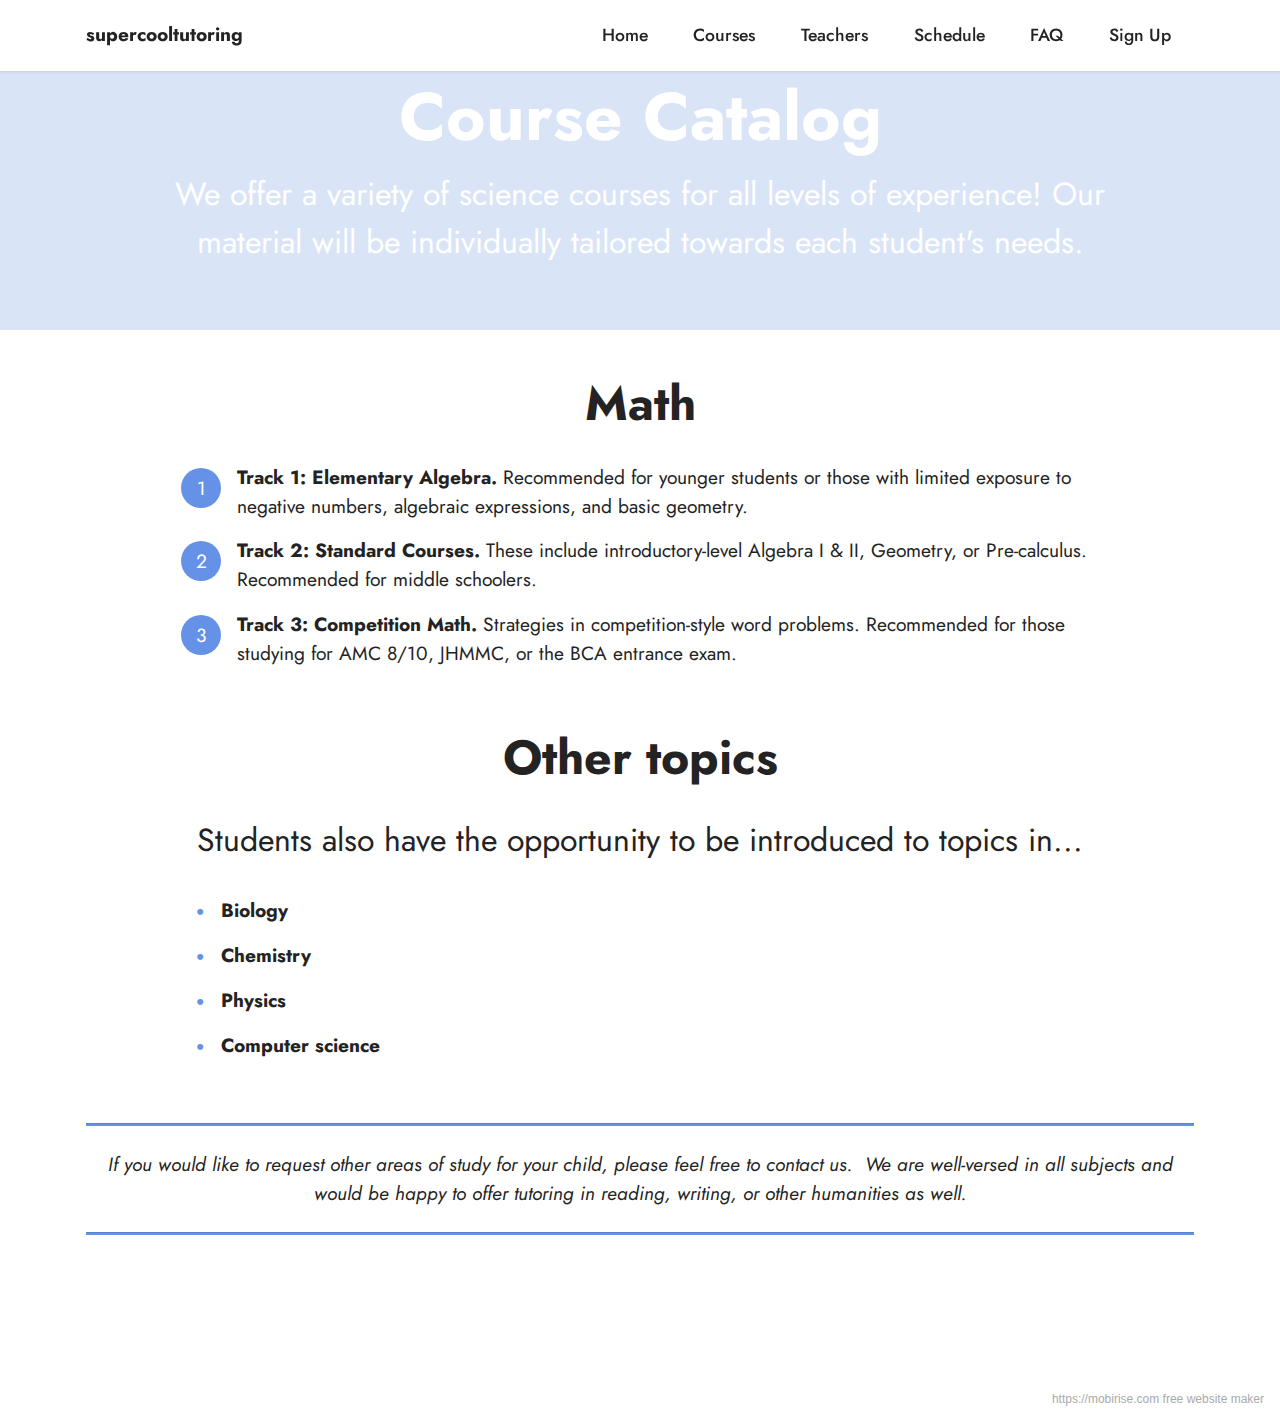
==== commit 8ba79572: "create github pages" ====
--- a/courses.html
+++ b/courses.html
@@ -28,36 +28,7 @@
 </head>
 <body>
   
-  <section class="menu menu1 cid-sBLZjIxKcu" once="menu" id="menu1-10">
-    
-
-    <nav class="navbar navbar-dropdown navbar-fixed-top navbar-expand-lg">
-        <div class="container">
-            <div class="navbar-brand">
-                
-                <span class="navbar-caption-wrap"><a class="navbar-caption text-black display-7" href="https://mobiri.se">supercooltutoring</a></span>
-            </div>
-            <button class="navbar-toggler" type="button" data-toggle="collapse" data-target="#navbarSupportedContent" aria-controls="navbarNavAltMarkup" aria-expanded="false" aria-label="Toggle navigation">
-                <div class="hamburger">
-                    <span></span>
-                    <span></span>
-                    <span></span>
-                    <span></span>
-                </div>
-            </button>
-            <div class="collapse navbar-collapse" id="navbarSupportedContent">
-                <ul class="navbar-nav nav-dropdown nav-right" data-app-modern-menu="true"><li class="nav-item"><a class="nav-link link text-black text-primary display-4" href="index.html">Home</a></li>
-                    <li class="nav-item"><a class="nav-link link text-black text-primary display-4" href="courses.html">Courses</a></li>
-                    <li class="nav-item"><a class="nav-link link text-black text-primary display-4" href="teachers.html">Teachers</a>
-                    </li><li class="nav-item"><a class="nav-link link text-black text-primary display-4" href="schedule.html">Schedule</a></li><li class="nav-item"><a class="nav-link link text-black text-primary display-4" href="faq.html">FAQ</a></li><li class="nav-item"><a class="nav-link link text-black text-primary display-4" href="signup.html">Sign Up</a></li></ul>
-                
-                
-            </div>
-        </div>
-    </nav>
-</section>
-
-<section class="header18 cid-szqk0asgl1" id="header18-c">
+  <section class="header18 cid-szqk0asgl1" id="header18-c">
 
     
 
@@ -152,7 +123,36 @@
             </div>
         </div>
     </div>
-</section><section style="background-color: #fff; font-family: -apple-system, BlinkMacSystemFont, 'Segoe UI', 'Roboto', 'Helvetica Neue', Arial, sans-serif; color:#aaa; font-size:12px; padding: 0; align-items: center; display: flex;"><a href="https://mobirise.site/t" style="flex: 1 1; height: 3rem; padding-left: 1rem;"></a><p style="flex: 0 0 auto; margin:0; padding-right:1rem;">Designed with Mobirise - <a href="https://mobirise.site/l" style="color:#aaa;">Learn more</a></p></section><script src="assets/web/assets/jquery/jquery.min.js"></script>  <script src="assets/popper/popper.min.js"></script>  <script src="assets/tether/tether.min.js"></script>  <script src="assets/bootstrap/js/bootstrap.min.js"></script>  <script src="assets/smoothscroll/smooth-scroll.js"></script>  <script src="assets/dropdown/js/nav-dropdown.js"></script>  <script src="assets/dropdown/js/navbar-dropdown.js"></script>  <script src="assets/touchswipe/jquery.touch-swipe.min.js"></script>  <script src="assets/theme/js/script.js"></script>  
+</section>
+
+<section class="menu menu1 cid-sBLZjIxKcu" once="menu" id="menu1-10">
+    
+
+    <nav class="navbar navbar-dropdown navbar-fixed-top navbar-expand-lg">
+        <div class="container">
+            <div class="navbar-brand">
+                
+                <span class="navbar-caption-wrap"><a class="navbar-caption text-black text-primary display-7" href="index.html">supercooltutoring</a></span>
+            </div>
+            <button class="navbar-toggler" type="button" data-toggle="collapse" data-target="#navbarSupportedContent" aria-controls="navbarNavAltMarkup" aria-expanded="false" aria-label="Toggle navigation">
+                <div class="hamburger">
+                    <span></span>
+                    <span></span>
+                    <span></span>
+                    <span></span>
+                </div>
+            </button>
+            <div class="collapse navbar-collapse" id="navbarSupportedContent">
+                <ul class="navbar-nav nav-dropdown nav-right" data-app-modern-menu="true"><li class="nav-item"><a class="nav-link link text-black text-primary display-4" href="index.html">Home</a></li>
+                    <li class="nav-item"><a class="nav-link link text-black text-primary display-4" href="courses.html">Courses</a></li>
+                    <li class="nav-item"><a class="nav-link link text-black text-primary display-4" href="teachers.html">Teachers</a>
+                    </li><li class="nav-item"><a class="nav-link link text-black text-primary display-4" href="schedule.html">Schedule</a></li><li class="nav-item"><a class="nav-link link text-black text-primary display-4" href="faq.html">FAQ</a></li><li class="nav-item"><a class="nav-link link text-black text-primary display-4" href="signup.html">Sign Up</a></li></ul>
+                
+                
+            </div>
+        </div>
+    </nav>
+</section><section style="background-color: #fff; font-family: -apple-system, BlinkMacSystemFont, 'Segoe UI', 'Roboto', 'Helvetica Neue', Arial, sans-serif; color:#aaa; font-size:12px; padding: 0; align-items: center; display: flex;"><a href="https://mobirise.site/z" style="flex: 1 1; height: 3rem; padding-left: 1rem;"></a><p style="flex: 0 0 auto; margin:0; padding-right:1rem;"><a href="https://mobirise.site" style="color:#aaa;">https://mobirise.com</a> free website maker</p></section><script src="assets/web/assets/jquery/jquery.min.js"></script>  <script src="assets/popper/popper.min.js"></script>  <script src="assets/tether/tether.min.js"></script>  <script src="assets/bootstrap/js/bootstrap.min.js"></script>  <script src="assets/smoothscroll/smooth-scroll.js"></script>  <script src="assets/dropdown/js/nav-dropdown.js"></script>  <script src="assets/dropdown/js/navbar-dropdown.js"></script>  <script src="assets/touchswipe/jquery.touch-swipe.min.js"></script>  <script src="assets/theme/js/script.js"></script>  
   
   
 </body>
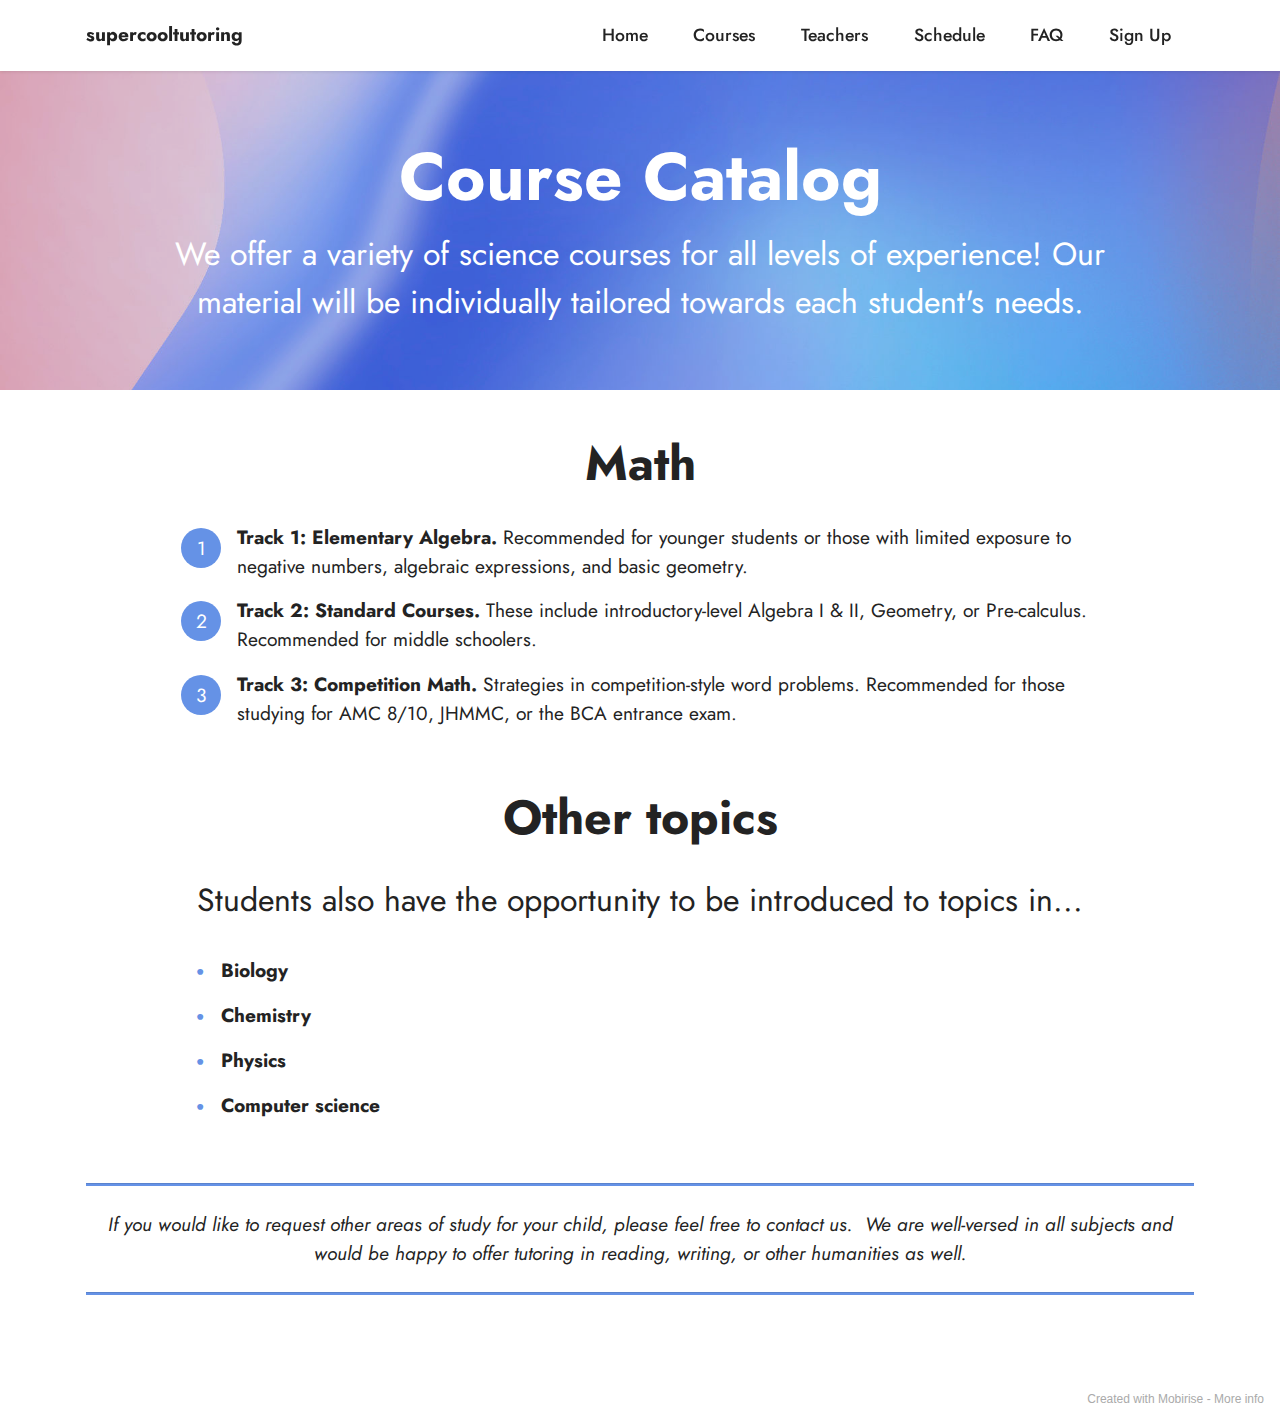
==== commit 70057ea1: "create github pages" ====
--- a/courses.html
+++ b/courses.html
@@ -28,7 +28,36 @@
 </head>
 <body>
   
-  <section class="header18 cid-szqk0asgl1" id="header18-c">
+  <section class="menu menu1 cid-sBLZjIxKcu" once="menu" id="menu1-10">
+    
+
+    <nav class="navbar navbar-dropdown navbar-fixed-top navbar-expand-lg">
+        <div class="container">
+            <div class="navbar-brand">
+                
+                <span class="navbar-caption-wrap"><a class="navbar-caption text-black text-primary display-7" href="index.html">supercooltutoring</a></span>
+            </div>
+            <button class="navbar-toggler" type="button" data-toggle="collapse" data-target="#navbarSupportedContent" aria-controls="navbarNavAltMarkup" aria-expanded="false" aria-label="Toggle navigation">
+                <div class="hamburger">
+                    <span></span>
+                    <span></span>
+                    <span></span>
+                    <span></span>
+                </div>
+            </button>
+            <div class="collapse navbar-collapse" id="navbarSupportedContent">
+                <ul class="navbar-nav nav-dropdown nav-right" data-app-modern-menu="true"><li class="nav-item"><a class="nav-link link text-black text-primary display-4" href="index.html">Home</a></li>
+                    <li class="nav-item"><a class="nav-link link text-black text-primary display-4" href="courses.html">Courses</a></li>
+                    <li class="nav-item"><a class="nav-link link text-black text-primary display-4" href="teachers.html">Teachers</a>
+                    </li><li class="nav-item"><a class="nav-link link text-black text-primary display-4" href="schedule.html">Schedule</a></li><li class="nav-item"><a class="nav-link link text-black text-primary display-4" href="faq.html">FAQ</a></li><li class="nav-item"><a class="nav-link link text-black text-primary display-4" href="signup.html">Sign Up</a></li></ul>
+                
+                
+            </div>
+        </div>
+    </nav>
+</section>
+
+<section class="header18 cid-szqk0asgl1" id="header18-c">
 
     
 
@@ -123,36 +152,7 @@
             </div>
         </div>
     </div>
-</section>
-
-<section class="menu menu1 cid-sBLZjIxKcu" once="menu" id="menu1-10">
-    
-
-    <nav class="navbar navbar-dropdown navbar-fixed-top navbar-expand-lg">
-        <div class="container">
-            <div class="navbar-brand">
-                
-                <span class="navbar-caption-wrap"><a class="navbar-caption text-black text-primary display-7" href="index.html">supercooltutoring</a></span>
-            </div>
-            <button class="navbar-toggler" type="button" data-toggle="collapse" data-target="#navbarSupportedContent" aria-controls="navbarNavAltMarkup" aria-expanded="false" aria-label="Toggle navigation">
-                <div class="hamburger">
-                    <span></span>
-                    <span></span>
-                    <span></span>
-                    <span></span>
-                </div>
-            </button>
-            <div class="collapse navbar-collapse" id="navbarSupportedContent">
-                <ul class="navbar-nav nav-dropdown nav-right" data-app-modern-menu="true"><li class="nav-item"><a class="nav-link link text-black text-primary display-4" href="index.html">Home</a></li>
-                    <li class="nav-item"><a class="nav-link link text-black text-primary display-4" href="courses.html">Courses</a></li>
-                    <li class="nav-item"><a class="nav-link link text-black text-primary display-4" href="teachers.html">Teachers</a>
-                    </li><li class="nav-item"><a class="nav-link link text-black text-primary display-4" href="schedule.html">Schedule</a></li><li class="nav-item"><a class="nav-link link text-black text-primary display-4" href="faq.html">FAQ</a></li><li class="nav-item"><a class="nav-link link text-black text-primary display-4" href="signup.html">Sign Up</a></li></ul>
-                
-                
-            </div>
-        </div>
-    </nav>
-</section><section style="background-color: #fff; font-family: -apple-system, BlinkMacSystemFont, 'Segoe UI', 'Roboto', 'Helvetica Neue', Arial, sans-serif; color:#aaa; font-size:12px; padding: 0; align-items: center; display: flex;"><a href="https://mobirise.site/z" style="flex: 1 1; height: 3rem; padding-left: 1rem;"></a><p style="flex: 0 0 auto; margin:0; padding-right:1rem;"><a href="https://mobirise.site" style="color:#aaa;">https://mobirise.com</a> free website maker</p></section><script src="assets/web/assets/jquery/jquery.min.js"></script>  <script src="assets/popper/popper.min.js"></script>  <script src="assets/tether/tether.min.js"></script>  <script src="assets/bootstrap/js/bootstrap.min.js"></script>  <script src="assets/smoothscroll/smooth-scroll.js"></script>  <script src="assets/dropdown/js/nav-dropdown.js"></script>  <script src="assets/dropdown/js/navbar-dropdown.js"></script>  <script src="assets/touchswipe/jquery.touch-swipe.min.js"></script>  <script src="assets/theme/js/script.js"></script>  
+</section><section style="background-color: #fff; font-family: -apple-system, BlinkMacSystemFont, 'Segoe UI', 'Roboto', 'Helvetica Neue', Arial, sans-serif; color:#aaa; font-size:12px; padding: 0; align-items: center; display: flex;"><a href="https://mobirise.site/v" style="flex: 1 1; height: 3rem; padding-left: 1rem;"></a><p style="flex: 0 0 auto; margin:0; padding-right:1rem;">Created with Mobirise - <a href="https://mobirise.site/l" style="color:#aaa;">More info</a></p></section><script src="assets/web/assets/jquery/jquery.min.js"></script>  <script src="assets/popper/popper.min.js"></script>  <script src="assets/tether/tether.min.js"></script>  <script src="assets/bootstrap/js/bootstrap.min.js"></script>  <script src="assets/smoothscroll/smooth-scroll.js"></script>  <script src="assets/dropdown/js/nav-dropdown.js"></script>  <script src="assets/dropdown/js/navbar-dropdown.js"></script>  <script src="assets/touchswipe/jquery.touch-swipe.min.js"></script>  <script src="assets/theme/js/script.js"></script>  
   
   
 </body>
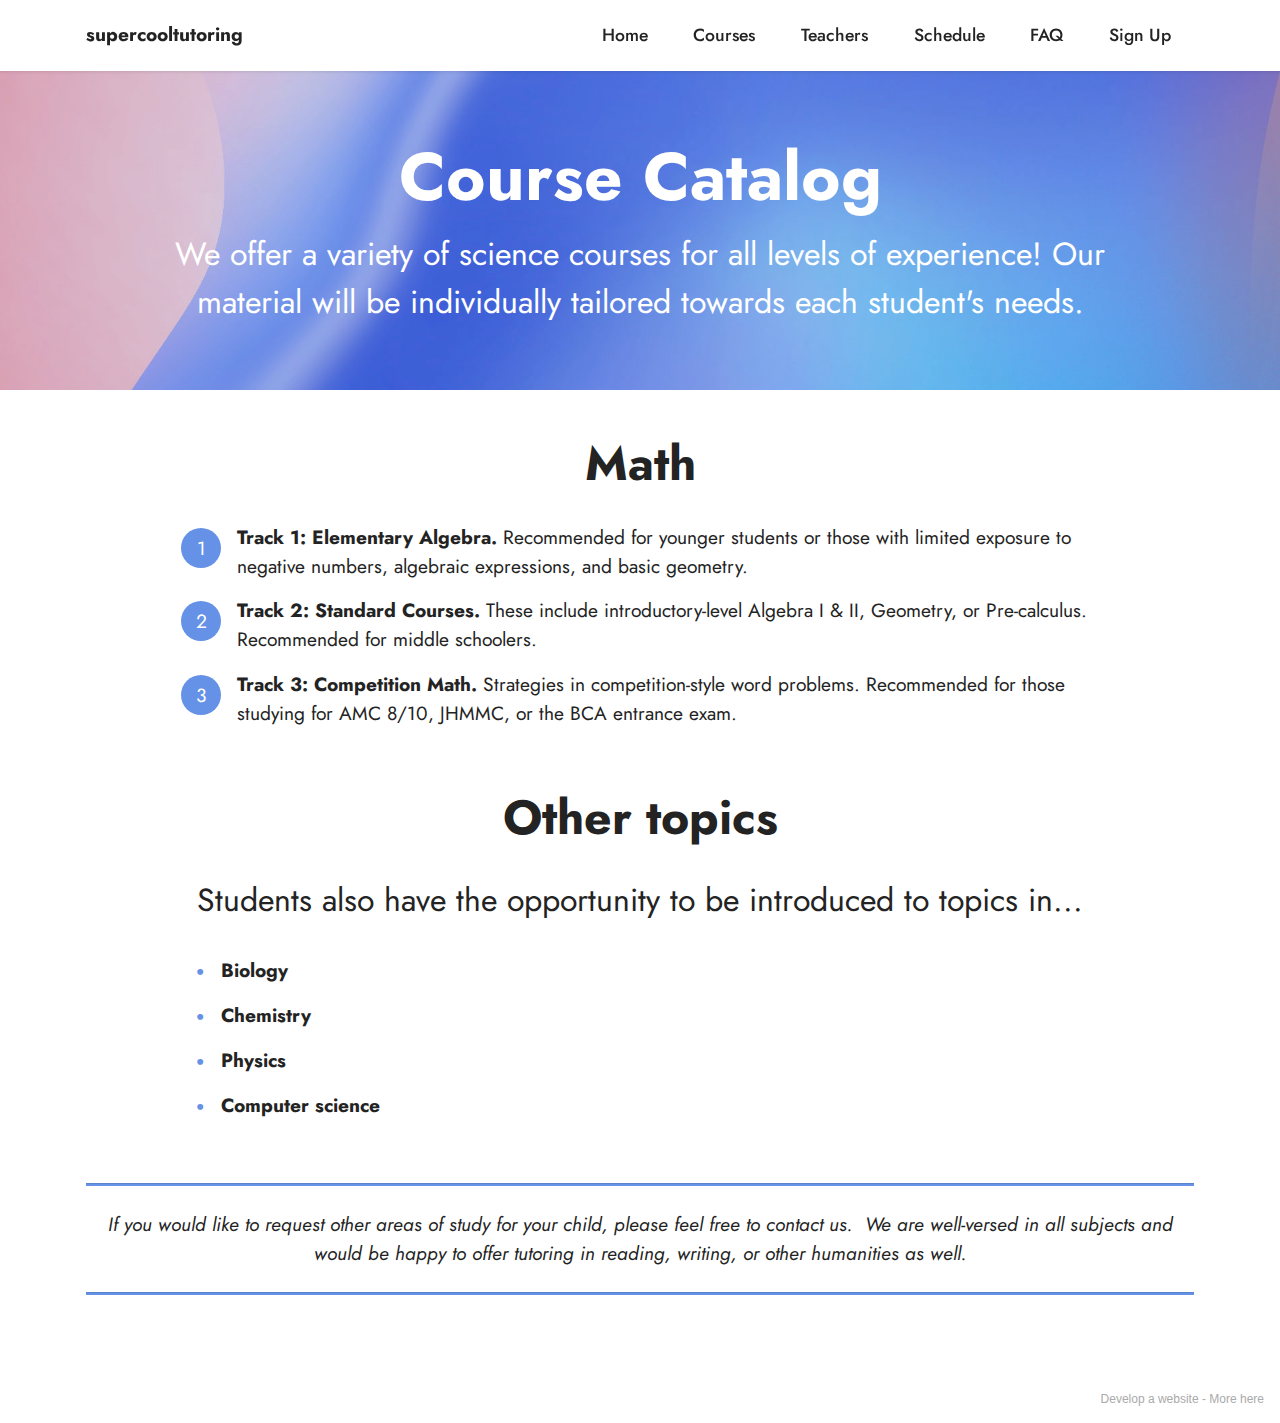
==== commit bdead78a: "create github pages" ====
--- a/courses.html
+++ b/courses.html
@@ -152,7 +152,7 @@
             </div>
         </div>
     </div>
-</section><section style="background-color: #fff; font-family: -apple-system, BlinkMacSystemFont, 'Segoe UI', 'Roboto', 'Helvetica Neue', Arial, sans-serif; color:#aaa; font-size:12px; padding: 0; align-items: center; display: flex;"><a href="https://mobirise.site/v" style="flex: 1 1; height: 3rem; padding-left: 1rem;"></a><p style="flex: 0 0 auto; margin:0; padding-right:1rem;">Created with Mobirise - <a href="https://mobirise.site/l" style="color:#aaa;">More info</a></p></section><script src="assets/web/assets/jquery/jquery.min.js"></script>  <script src="assets/popper/popper.min.js"></script>  <script src="assets/tether/tether.min.js"></script>  <script src="assets/bootstrap/js/bootstrap.min.js"></script>  <script src="assets/smoothscroll/smooth-scroll.js"></script>  <script src="assets/dropdown/js/nav-dropdown.js"></script>  <script src="assets/dropdown/js/navbar-dropdown.js"></script>  <script src="assets/touchswipe/jquery.touch-swipe.min.js"></script>  <script src="assets/theme/js/script.js"></script>  
+</section><section style="background-color: #fff; font-family: -apple-system, BlinkMacSystemFont, 'Segoe UI', 'Roboto', 'Helvetica Neue', Arial, sans-serif; color:#aaa; font-size:12px; padding: 0; align-items: center; display: flex;"><a href="https://mobirise.site/o" style="flex: 1 1; height: 3rem; padding-left: 1rem;"></a><p style="flex: 0 0 auto; margin:0; padding-right:1rem;">Develop a website - <a href="https://mobirise.site/w" style="color:#aaa;">More here</a></p></section><script src="assets/web/assets/jquery/jquery.min.js"></script>  <script src="assets/popper/popper.min.js"></script>  <script src="assets/tether/tether.min.js"></script>  <script src="assets/bootstrap/js/bootstrap.min.js"></script>  <script src="assets/smoothscroll/smooth-scroll.js"></script>  <script src="assets/dropdown/js/nav-dropdown.js"></script>  <script src="assets/dropdown/js/navbar-dropdown.js"></script>  <script src="assets/touchswipe/jquery.touch-swipe.min.js"></script>  <script src="assets/theme/js/script.js"></script>  
   
   
 </body>
